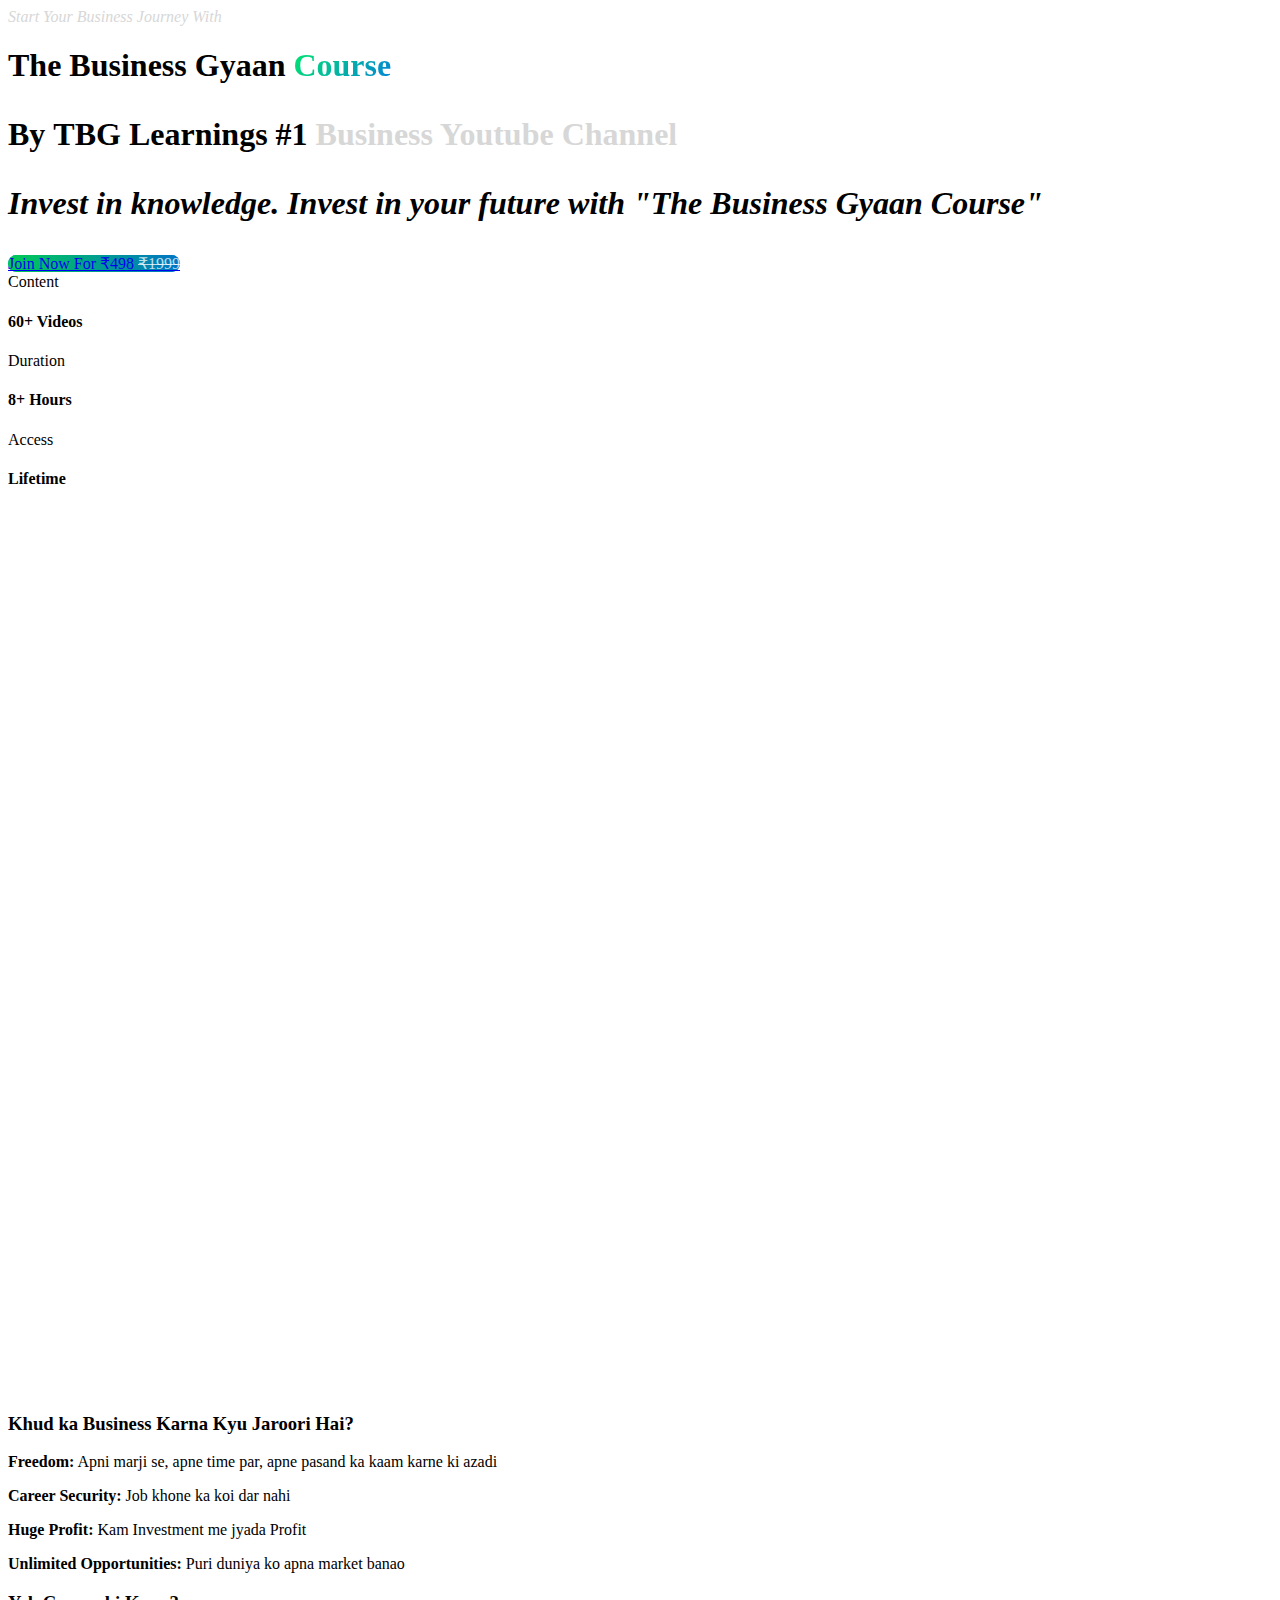
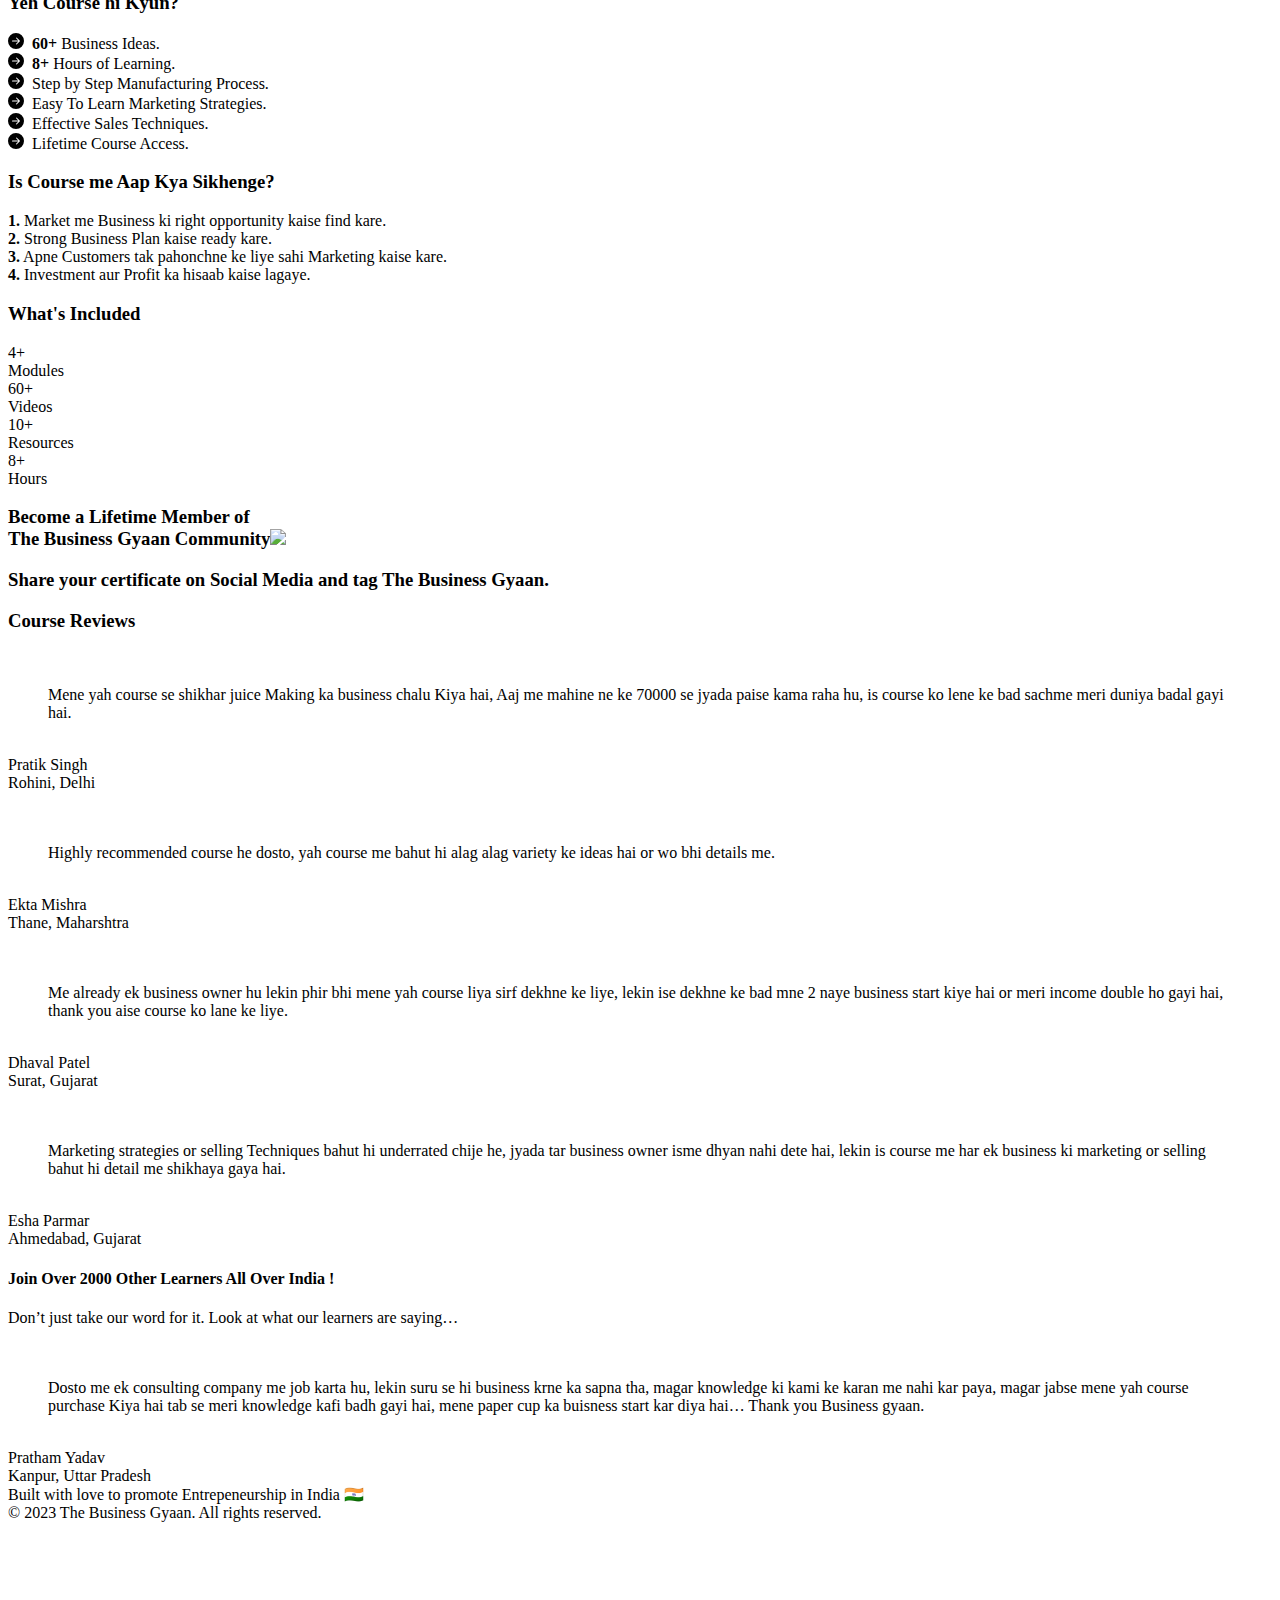
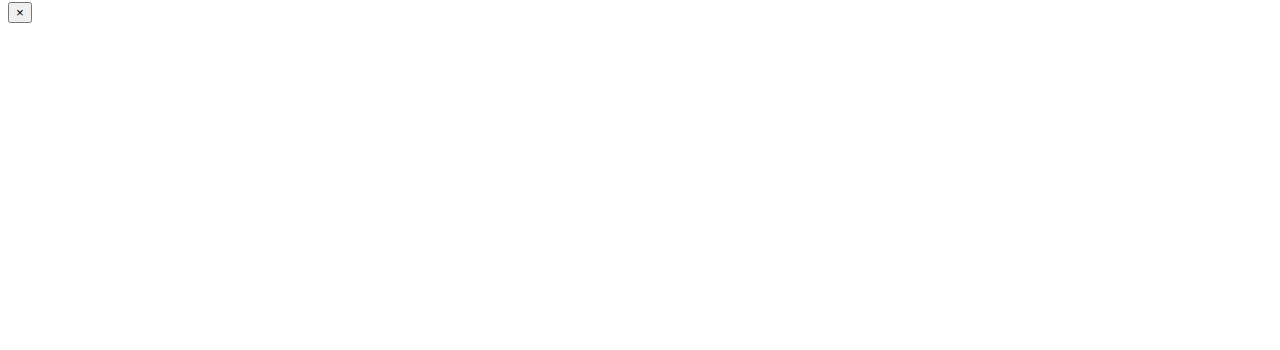
==== index.html @ b2f86bf9 "Add files via upload" ====
<!DOCTYPE html>
<html lang="en"> 
    <head>
        <title>DevCourse - Bootstrap 5 Landing Page Template For Online Courses</title>
        <!-- Meta -->
        <meta charset="utf-8">
        <meta http-equiv="X-UA-Compatible" content="IE=edge">
        <meta name="viewport" content="width=device-width, initial-scale=1.0">
        <meta name="description" content="Bootstrap 4 Landing Page Template For Online Courses">
        <meta name="author" content="Xiaoying Riley at 3rd Wave Media"> 
        <!-- Google Font -->
        <link href="https://fonts.googleapis.com/css?family=Montserrat:800|Roboto:400,500,700&display=swap" rel="stylesheet">
        <!-- FontAwesome JS-->
        <script defer src="assets/fontawesome/js/all.min.js"></script>
        <!-- Theme CSS -->         
        <link id="theme-style" rel="stylesheet" href="assets/css/theme.css">
        <link rel="stylesheet" href="https://fonts.googleapis.com/css?family=Open+Sans:400,500,600,700,800,300italic,400italic,500italic,700italic,600italic,800italic,300&display=swap">
        <link rel="stylesheet" href="https://fonts.googleapis.com/css?family=IBM+Plex+Sans&display=swap">
        <style media="all">.mobile-display { display: none; } .desktop-display { } @media (max-width:800px){ .desktop-display {  display: none; }  .mobile-display {  display: block; } }</style>
    </head>     
    <body> 
        <!--//header-->
        <div class="bg-black desktop-display row">
            <div class="align-self-center col-lg-6 container  pb-0 pb-md-5 ps-4 ps-md-5 pt-5 pt-md-5 py-5 text-center">
                <div class="ms-0">
                    <div class="hero-heading-upper  pb-md-3 pt-md-3 text-start" style="color: #d7d7d7;">
                        <i>Start Your Business Journey With</i>
                    </div>
                    <h1 class="hero-heading mb-2 mb-md-3"> <span class="brand d-block mb-2 text-start"><span class="name text-start">The Business Gyaan <span style="background: -webkit-linear-gradient(0.90turn, #01E66D, #0483D7);
  -webkit-background-clip: text;
  -webkit-text-fill-color: transparent;">Course</span><span style="background: -webkit-linear-gradient(0.90turn, #01E66D, #0483D7);
  -webkit-background-clip: text;
  -webkit-text-fill-color: transparent;"></span></span></span> <span class="d-block desc text-start"><p class="pb-md-5 pt-3"><span>By</span> <b>TBG Learnings</b>  #1 <span style="color: #d7d7d7;">Business Youtube Channel</span></p><p><i>Invest in knowledge. Invest in your future with &quot;The Business Gyaan Course&quot;</i><br></p></span> </h1>
                    <div class="mb-5  text-start">
                        <a class="btn btn-lg btn-primary fs-3 scrollto w-100" href="https://tagmango.app/7e0f22f1b0" style="background-color: #057bdf; background-image: linear-gradient(90deg, rgb(0, 203, 84) 0%, rgb(0, 116, 198) 100%); border-radius: 25px;">Join Now For ₹498 <span class="fs-5 fw-lighter" style="color: rgba(255, 255, 255, 0.75); font-weight: lighter;"><strike>₹1999</strike></span></a>
                    </div>
                    <div class="hero-summary ">
                        <div class=" row">
                            <div class="col-4 col-lg-4 col-md-4 col-sm-4 col-xl-4 col-xxl-3 item ">
                                <div class="summary-desc mb-1">
                                    <i class="fa-video fas icon me-2 text-white"></i>Content
                                </div>
                                <h4 class="summary-heading">60+ <span class="desc">Videos</span></h4>
                            </div>
                            <!--//col-->
                            <div class="col-4 col-lg-4 col-md-4 col-sm-4 col-xl-4 col-xxl-3 item">
                                <div class="summary-desc mb-1">
                                    <i class="fa-clock fas icon me-2 text-white"></i>Duration
                                </div>
                                <h4 class="summary-heading">8+&nbsp;<span class="desc">Hours</span></h4>
                            </div>
                            <!--//col-->
                            <div class="col-4 col-lg-4 col-md-4 col-sm-4 col-xl-4 col-xxl-3 item">
                                <div class="summary-desc mb-1">
                                    <i class="fa-user-circle fas icon me-2 text-white"></i>Access
                                </div>
                                <h4 class="summary-heading">Lifetime</h4>
                            </div>
                            <!--//col-->
                        </div>
                        <!--//row-->
                    </div>
                    <!--//hero-summary-->
                </div>
                <!--//single-col-max-->
            </div>
            <div class="align-self-center col-md-5 mb-md-5 me-md-5 ms-0 mt-md-5">
                <script src="https://fast.wistia.com/embed/medias/9hovx8ypgl.jsonp" async></script>
                <script src="https://fast.wistia.com/assets/external/E-v1.js" async></script>
                <div class="wistia_responsive_padding" style="padding:70.0% 0 0 0;position:relative;">
                    <div class="wistia_responsive_wrapper" style="height:100%;left:0;position:absolute;top:0;width:100%;">
                        <div class="wistia_embed wistia_async_9hovx8ypgl seo=true videoFoam=true" style="height:100%;position:relative;width:100%">
                            <div class="wistia_swatch" style="height:100%;left:0;opacity:0;overflow:hidden;position:absolute;top:0;transition:opacity 200ms;width:100%;">
                                <img src="https://fast.wistia.com/embed/medias/9hovx8ypgl/swatch" style="filter:blur(5px);height:100%;object-fit:contain;width:100%;" alt="" aria-hidden="true" onload="this.parentNode.style.opacity=1;"/>
                            </div>
                        </div>
                    </div>
                </div>
            </div>
        </div>
        <div class="bg-black mobile-display row">
            <div class="align-self-center col-lg-6 container  pb-0 pb-md-5 ps-4 ps-md-5 pt-5 pt-md-5 py-5 text-center">
                <div class="ms-0">
                    <div class="hero-heading-upper  pb-md-3 pt-md-3 text-start" style="color: #d7d7d7;">
                        <i>Start Your Business Journey With</i>
                    </div>
                    <h1 class="hero-heading mb-2 mb-md-3"> <span class="brand d-block mb-2 pt-2 text-start"><span class="name text-start">The Business Gyaan <span style="background: -webkit-linear-gradient(0.90turn, #01E66D, #0483D7);
  -webkit-background-clip: text;
  -webkit-text-fill-color: transparent;">Course</span><span style="background: -webkit-linear-gradient(0.90turn, #01E66D, #0483D7);
  -webkit-background-clip: text;
  -webkit-text-fill-color: transparent;"></span></span></span> <span class="d-block desc text-start"><p class="pb-md-5 pt-3"><span>By</span> <b>TBG Learnings</b>  #1 <span style="color: #d7d7d7;">Business Youtube Channel</span></p></span> </h1>
                    <!--//hero-summary-->
                </div>
                <!--//single-col-max-->
            </div>
            <div class="align-self-center col-md-5 mb-md-5 me-md-5 ms-0 mt-md-5">
                <script src="https://fast.wistia.com/embed/medias/9hovx8ypgl.jsonp" async></script>
                <script src="https://fast.wistia.com/assets/external/E-v1.js" async></script>
                <div class="wistia_responsive_padding" style="padding:70.0% 0 0 0;position:relative;">
                    <div class="wistia_responsive_wrapper" style="height:100%;left:0;position:absolute;top:0;width:100%;">
                        <div class="wistia_embed wistia_async_9hovx8ypgl seo=true videoFoam=true" style="height:100%;position:relative;width:100%">
                            <div class="wistia_swatch" style="height:100%;left:0;opacity:0;overflow:hidden;position:absolute;top:0;transition:opacity 200ms;width:100%;">
                                <img src="https://fast.wistia.com/embed/medias/9hovx8ypgl/swatch" style="filter:blur(5px);height:100%;object-fit:contain;width:100%;" alt="" aria-hidden="true" onload="this.parentNode.style.opacity=1;"/>
                            </div>
                        </div>
                    </div>
                </div>
            </div>
            <div class="hero-summary mt-3 ">
                <div class=" row">
                    <div class="col-4 col-lg-4 col-md-4 col-sm-4 col-xl-4 col-xxl-3 item ">
                        <div class="mb-1 summary-desc text-center">
                            <i class="fa-video fas icon me-2 text-white"></i>Content
                        </div>
                        <h4 class="summary-heading text-center">60+ <span class="desc">Videos</span></h4>
                    </div>
                    <!--//col-->
                    <div class="col-4 col-lg-4 col-md-4 col-sm-4 col-xl-4 col-xxl-3 item">
                        <div class="mb-1 summary-desc text-center">
                            <i class="fa-clock fas icon me-2 text-white"></i>Duration
                        </div>
                        <h4 class="summary-heading text-center">8+&nbsp;<span class="desc">Hours</span></h4>
                    </div>
                    <!--//col-->
                    <div class="col-4 col-lg-4 col-md-4 col-sm-4 col-xl-4 col-xxl-3 item">
                        <div class="mb-1 summary-desc text-center">
                            <i class="fa-user-circle fas icon me-2 text-white"></i>Access
                        </div>
                        <h4 class="summary-heading text-center">Lifetime</h4>
                    </div>
                    <!--//col-->
                </div>
                <!--//row-->
            </div>
            <div class="bg-dark fixed-bottom pb-2 pt-2 text-start">
                <a class="btn btn-lg btn-primary fixed-bottom fs-3 position-sticky scrollto w-100" href="https://tagmango.app/7e0f22f1b0" style="background-color: #057bdf; background-image: linear-gradient(90deg, rgb(0, 203, 84) 0%, rgb(0, 116, 198) 100%); border-radius: 25px;">Join Now For ₹498 <span class="fs-5 fw-lighter" style="color: rgba(255, 255, 255, 0.75); font-weight: lighter;"><strike>₹1999</strike></span></a>
            </div>
        </div>
        <div class="sections-wrapper">
            <div class="section-blocks mb-5">
                <div id="section-overview" class="section-overview section pt-md-4 pt-lg-5">
                    <div class="container pb-3 pb-md-5 pt-3 pt-md-5 py-5">
                        <div class="me-auto ms-auto mx-auto pe-2 ps-2 section-col-max">
                            <h3 class="section-title mb-4">Khud ka Business Karna Kyu Jaroori Hai?</h3>
                            <div class="text-center mb-3">
</div>
                            <p class="text-start"><i class="theme-check-icon fas fa-check me-2"></i><b class="text-body">Freedom:</b>  Apni marji se, apne time par, apne pasand ka kaam karne ki azadi</p>
                            <p class="text-start"><i class="theme-check-icon fas fa-check me-2"></i><b class="text-body">Career Security:</b>  Job khone ka koi dar nahi</p>
                            <p class="text-start"><i class="theme-check-icon fas fa-check me-2"></i><b class="text-body">Huge Profit:</b>  Kam Investment me jyada Profit</p>
                            <p class="text-start"><i class="theme-check-icon fas fa-check me-2"></i><b class="text-body">Unlimited Opportunities:</b>  Puri duniya ko apna market banao</p>
                            <!--//text-center-->
                            <!--//video-container-->
                        </div>
                        <!--//section-col-max-->
                    </div>
                    <div class="container pb-3 pb-md-5 pt-3 pt-md-5 py-5">
                        <div class="section-col-max mx-auto">
                            <h3 class="section-title mb-4">Yeh Course hi Kyun?</h3>
                            <p class="fs-5 lh-lg mb-4 pe-2 ps-2 text-start"><svg xmlns="http://www.w3.org/2000/svg" width="1em" height="1em" fill="currentColor" class="bi bi-arrow-right-circle-fill" viewBox="0 0 16 16">
                                    <path d="M8 0a8 8 0 1 1 0 16A8 8 0 0 1 8 0zM4.5 7.5a.5.5 0 0 0 0 1h5.793l-2.147 2.146a.5.5 0 0 0 .708.708l3-3a.5.5 0 0 0 0-.708l-3-3a.5.5 0 1 0-.708.708L10.293 7.5H4.5z"></path>
                                </svg><b class="text-body">&nbsp; 60+</b> Business Ideas.<br><svg xmlns="http://www.w3.org/2000/svg" width="1em" height="1em" fill="currentColor" class="bi bi-arrow-right-circle-fill" viewBox="0 0 16 16">
                                    <path d="M8 0a8 8 0 1 1 0 16A8 8 0 0 1 8 0zM4.5 7.5a.5.5 0 0 0 0 1h5.793l-2.147 2.146a.5.5 0 0 0 .708.708l3-3a.5.5 0 0 0 0-.708l-3-3a.5.5 0 1 0-.708.708L10.293 7.5H4.5z"></path>
                                </svg><b class="text-body"> &nbsp;8+</b> Hours of Learning. <br> <svg xmlns="http://www.w3.org/2000/svg" width="1em" height="1em" fill="currentColor" class="bi bi-arrow-right-circle-fill" viewBox="0 0 16 16">
                                    <path d="M8 0a8 8 0 1 1 0 16A8 8 0 0 1 8 0zM4.5 7.5a.5.5 0 0 0 0 1h5.793l-2.147 2.146a.5.5 0 0 0 .708.708l3-3a.5.5 0 0 0 0-.708l-3-3a.5.5 0 1 0-.708.708L10.293 7.5H4.5z"></path>
                                </svg> &nbsp;Step by Step Manufacturing Process. <br> <svg xmlns="http://www.w3.org/2000/svg" width="1em" height="1em" fill="currentColor" class="bi bi-arrow-right-circle-fill" viewBox="0 0 16 16">
                                    <path d="M8 0a8 8 0 1 1 0 16A8 8 0 0 1 8 0zM4.5 7.5a.5.5 0 0 0 0 1h5.793l-2.147 2.146a.5.5 0 0 0 .708.708l3-3a.5.5 0 0 0 0-.708l-3-3a.5.5 0 1 0-.708.708L10.293 7.5H4.5z"></path>
                                </svg> &nbsp;Easy To Learn Marketing Strategies. <br> <svg xmlns="http://www.w3.org/2000/svg" width="1em" height="1em" fill="currentColor" class="bi bi-arrow-right-circle-fill" viewBox="0 0 16 16">
                                    <path d="M8 0a8 8 0 1 1 0 16A8 8 0 0 1 8 0zM4.5 7.5a.5.5 0 0 0 0 1h5.793l-2.147 2.146a.5.5 0 0 0 .708.708l3-3a.5.5 0 0 0 0-.708l-3-3a.5.5 0 1 0-.708.708L10.293 7.5H4.5z"></path>
                                </svg> &nbsp;Effective Sales Techniques. <br> <svg xmlns="http://www.w3.org/2000/svg" width="1em" height="1em" fill="currentColor" class="bi bi-arrow-right-circle-fill" viewBox="0 0 16 16">
                                    <path d="M8 0a8 8 0 1 1 0 16A8 8 0 0 1 8 0zM4.5 7.5a.5.5 0 0 0 0 1h5.793l-2.147 2.146a.5.5 0 0 0 .708.708l3-3a.5.5 0 0 0 0-.708l-3-3a.5.5 0 1 0-.708.708L10.293 7.5H4.5z"></path>
                                </svg> &nbsp;Lifetime Course Access. </p>
                            <!--//text-center-->
                            <!--//video-container-->
                        </div>
                        <!--//section-col-max-->
                    </div>
                    <div class="container pb-3 pb-md-5 pt-3 pt-md-5 py-5">
                        <div class="section-col-max mx-auto">
                            <h3 class="section-title mb-4">Is Course me Aap Kya Sikhenge?</h3>
                            <p class="fs-5 lh-lg mb-4 pe-2 ps-2 text-start"> <b class="text-body">1.</b> Market me Business ki right opportunity kaise find kare.<br> <b class="text-body">2.</b> Strong Business Plan kaise ready kare.<br> <b class="text-body">3.</b> Apne Customers tak pahonchne ke liye sahi Marketing kaise kare.<br> <b class="text-body">4.</b> Investment aur Profit ka hisaab kaise lagaye.<br> </p>
                            <!--//text-center-->
                            <!--//video-container-->
                        </div>
                        <!--//section-col-max-->
                    </div>
                    <!--//container-->
                </div>
                <!--//section-overview-->
                <div id="section-content" class="section-content section">
                    <div class="container pb-3 pb-md-5 pt-3 pt-md-5 py-5">
                        <div class="section-col-max mx-auto">
                            <h3 class="section-title mb-5">What's Included</h3>
                            <div class="data-summary justify-content-center text-center">
                                <div class="row mb-5">
                                    <div class="item col-6 col-lg-3 mb-3 mb-lg-0">
                                        <div class="data">4+</div>
                                        <div class="meta">Modules</div>
                                    </div>
                                    <!--//item-->
                                    <div class="item col-6 col-lg-3 mb-3 mb-lg-0">
                                        <div class="data">60+</div>
                                        <div class="meta">Videos</div>
                                    </div>
                                    <!--//item-->
                                    <div class="item col-6 col-lg-3 mb-3 mb-lg-0">
                                        <div class="data">10+</div>
                                        <div class="meta">Resources</div>
                                    </div>
                                    <!--//item-->
                                    <div class="item col-6 col-lg-3 mb-3 mb-lg-0">
                                        <div class="data">8+</div>
                                        <div class="meta">Hours</div>
                                    </div>
                                    <!--//item-->
                                </div>
                                <!--//row-->
                            </div>
                            <!--//course-summary-->
                            <!--//module-accordion-->
                        </div>                         
                    </div>
                    <div class="container pb-3 pb-md-5 pt-3 pt-md-5 py-5">
                        <div class="me-auto ms-auto mx-auto pe-2 ps-2 section-col-max">
                            <h3 class="section-title mb-4">Become a Lifetime Member of <br> The Business Gyaan Community<img src="assets/images/TBG%20Course%20Certificate.png" width="100%" class="pt-3"><p class="fs-5 pt-2">Share your certificate on Social Media and tag The Business Gyaan.</p></h3>
                            <!--//text-center-->
                            <!--//video-container-->
                        </div>
                        <!--//section-col-max-->
                    </div>
                    <!--//container-->
                </div>
                <!--//section-content-->
                <!--//section-requirements-->
                <!--//section-tutor-->
                <div id="section-reviews" class="pb-3 pb-lg-5 pb-md-5 pt-3 pt-lg-5 pt-md-5 py-5 section-reviews">
                    <div class="container">
                        <h3 class="section-title mb-5">Course Reviews</h3>
                        <div class="row">
                            <div class="col-12 col-md-6 col-lg-4 mb-4">
                                <div class="review-item rounded p-5">
                                    <blockquote class="quote mb-4">
                                        <div class="quote-icon-holder">
                                            <svg class="quote-icon-svg" width="20px" height="16px" viewBox="0 0 20 16" version="1.1" xmlns="http://www.w3.org/2000/svg" xmlns:xlink="http://www.w3.org/1999/xlink">
                                                <g stroke="none" stroke-width="1" fill="none" fill-rule="evenodd">
                                                    <path class="quote-icon-path" d="M19.2093023,0 L19.2093023,1.17365269 C17.5968912,1.78044216 16.3333379,2.73452443 15.4186047,4.03592814 C14.5038714,5.33733186 14.0465116,6.69061174 14.0465116,8.09580838 C14.0465116,8.39920311 14.0930228,8.62275377 14.1860465,8.76646707 C14.2480623,8.86227593 14.3178291,8.91017964 14.3953488,8.91017964 C14.4728686,8.91017964 14.5891465,8.85429198 14.744186,8.74251497 C15.2403126,8.37524766 15.8682133,8.19161677 16.627907,8.19161677 C17.5116323,8.19161677 18.2945702,8.56287054 18.9767442,9.30538922 C19.6589181,10.0479079 20,10.9301346 20,11.9520958 C20,13.0219614 19.608531,13.9640678 18.8255814,14.7784431 C18.0426317,15.5928184 17.0930288,16 15.9767442,16 C14.6744121,16 13.5503923,15.4491073 12.6046512,14.3473054 C11.65891,13.2455035 11.1860465,11.7684723 11.1860465,9.91616766 C11.1860465,7.76046826 11.8294509,5.82835186 13.1162791,4.11976048 C14.4031072,2.4111691 16.4340947,1.03792934 19.2093023,0 Z M8.02325581,0 L8.02325581,1.17365269 C6.41084465,1.78044216 5.1472914,2.73452443 4.23255814,4.03592814 C3.31782488,5.33733186 2.86046512,6.69061174 2.86046512,8.09580838 C2.86046512,8.39920311 2.90697628,8.62275377 3,8.76646707 C3.06201581,8.86227593 3.13178256,8.91017964 3.20930233,8.91017964 C3.28682209,8.91017964 3.4031,8.85429198 3.55813953,8.74251497 C4.05426605,8.37524766 4.68216674,8.19161677 5.44186047,8.19161677 C6.32558581,8.19161677 7.10852372,8.56287054 7.79069767,9.30538922 C8.47287163,10.0479079 8.81395349,10.9301346 8.81395349,11.9520958 C8.81395349,13.0219614 8.42248453,13.9640678 7.63953488,14.7784431 C6.85658523,15.5928184 5.90698233,16 4.79069767,16 C3.48836558,16 2.36434581,15.4491073 1.41860465,14.3473054 C0.472863488,13.2455035 0,11.7684723 0,9.91616766 C0,7.76046826 0.643404419,5.82835186 1.93023256,4.11976048 C3.2170607,2.4111691 5.24804814,1.03792934 8.02325581,0 Z"></path>
                                                </g>
                                            </svg>
                                            <!--//quote-icon-->
                                        </div>
                                        <p>Mene yah course se shikhar juice Making ka business chalu Kiya hai, Aaj me mahine ne ke 70000 se jyada paise kama raha hu, is course ko lene ke bad sachme meri duniya badal gayi hai.</p>
                                    </blockquote>
                                    <!--//quote-->
                                    <div class="source">
                                        <div class="row align-items-center">
                                            <div class="col-3 col-lg-4">
                                                <div class="profile">
                                                    <img class="profile-image img-fluid" src="assets/images/users/Screenshot%202023-08-28%20182030.png" alt="">
                                                </div>
                                            </div>
                                            <!--col-12-->
                                            <div class="col-9 col-lg-8">
                                                <div class="name font-weight-bold">Pratik Singh</div>
                                                <div class="meta">Rohini, Delhi</div>
                                            </div>
                                            <!--//col-12-->
                                        </div>
                                        <!--//row-->
                                    </div>
                                    <!--//source-->
                                </div>
                                <!--//item-->
                            </div>
                            <!--//col-->
                            <div class="col-12 col-md-6 col-lg-4 mb-4">
                                <div class="review-item rounded p-5">
                                    <blockquote class="quote mb-4">
                                        <div class="quote-icon-holder">
                                            <svg class="quote-icon-svg" width="20px" height="16px" viewBox="0 0 20 16" version="1.1" xmlns="http://www.w3.org/2000/svg" xmlns:xlink="http://www.w3.org/1999/xlink">
                                                <g stroke="none" stroke-width="1" fill="none" fill-rule="evenodd">
                                                    <path class="quote-icon-path" d="M19.2093023,0 L19.2093023,1.17365269 C17.5968912,1.78044216 16.3333379,2.73452443 15.4186047,4.03592814 C14.5038714,5.33733186 14.0465116,6.69061174 14.0465116,8.09580838 C14.0465116,8.39920311 14.0930228,8.62275377 14.1860465,8.76646707 C14.2480623,8.86227593 14.3178291,8.91017964 14.3953488,8.91017964 C14.4728686,8.91017964 14.5891465,8.85429198 14.744186,8.74251497 C15.2403126,8.37524766 15.8682133,8.19161677 16.627907,8.19161677 C17.5116323,8.19161677 18.2945702,8.56287054 18.9767442,9.30538922 C19.6589181,10.0479079 20,10.9301346 20,11.9520958 C20,13.0219614 19.608531,13.9640678 18.8255814,14.7784431 C18.0426317,15.5928184 17.0930288,16 15.9767442,16 C14.6744121,16 13.5503923,15.4491073 12.6046512,14.3473054 C11.65891,13.2455035 11.1860465,11.7684723 11.1860465,9.91616766 C11.1860465,7.76046826 11.8294509,5.82835186 13.1162791,4.11976048 C14.4031072,2.4111691 16.4340947,1.03792934 19.2093023,0 Z M8.02325581,0 L8.02325581,1.17365269 C6.41084465,1.78044216 5.1472914,2.73452443 4.23255814,4.03592814 C3.31782488,5.33733186 2.86046512,6.69061174 2.86046512,8.09580838 C2.86046512,8.39920311 2.90697628,8.62275377 3,8.76646707 C3.06201581,8.86227593 3.13178256,8.91017964 3.20930233,8.91017964 C3.28682209,8.91017964 3.4031,8.85429198 3.55813953,8.74251497 C4.05426605,8.37524766 4.68216674,8.19161677 5.44186047,8.19161677 C6.32558581,8.19161677 7.10852372,8.56287054 7.79069767,9.30538922 C8.47287163,10.0479079 8.81395349,10.9301346 8.81395349,11.9520958 C8.81395349,13.0219614 8.42248453,13.9640678 7.63953488,14.7784431 C6.85658523,15.5928184 5.90698233,16 4.79069767,16 C3.48836558,16 2.36434581,15.4491073 1.41860465,14.3473054 C0.472863488,13.2455035 0,11.7684723 0,9.91616766 C0,7.76046826 0.643404419,5.82835186 1.93023256,4.11976048 C3.2170607,2.4111691 5.24804814,1.03792934 8.02325581,0 Z"></path>
                                                </g>
                                            </svg>
                                            <!--//quote-icon-->
                                        </div>
                                        <p>Highly recommended course he dosto, yah course me bahut hi alag alag variety ke ideas hai or wo bhi details me.</p>
                                    </blockquote>
                                    <!--//quote-->
                                    <div class="source">
                                        <div class="row align-items-center">
                                            <div class="col-3 col-lg-4">
                                                <div class="profile">
                                                    <img class="profile-image img-fluid" src="assets/images/users/Screenshot%202023-08-28%20182630.png" alt="">
                                                </div>
                                            </div>
                                            <!--col-12-->
                                            <div class="col-9 col-lg-8">
                                                <div class="name font-weight-bold">Ekta Mishra</div>
                                                <div class="meta">Thane, Maharshtra</div>
                                            </div>
                                            <!--//col-12-->
                                        </div>
                                        <!--//row-->
                                    </div>
                                    <!--//source-->
                                </div>
                                <!--//item-->
                            </div>
                            <!--//col-->
                            <div class="col-12 col-md-6 col-lg-4 mb-4">
                                <div class="review-item rounded p-5">
                                    <blockquote class="quote mb-4">
                                        <div class="quote-icon-holder">
                                            <svg width="20px" height="16px" viewBox="0 0 20 16" version="1.1" xmlns="http://www.w3.org/2000/svg" xmlns:xlink="http://www.w3.org/1999/xlink" class="quote-icon-svg">
                                                <g stroke="none" stroke-width="1" fill="none" fill-rule="evenodd">
                                                    <path class="quote-icon-path" d="M19.2093023,0 L19.2093023,1.17365269 C17.5968912,1.78044216 16.3333379,2.73452443 15.4186047,4.03592814 C14.5038714,5.33733186 14.0465116,6.69061174 14.0465116,8.09580838 C14.0465116,8.39920311 14.0930228,8.62275377 14.1860465,8.76646707 C14.2480623,8.86227593 14.3178291,8.91017964 14.3953488,8.91017964 C14.4728686,8.91017964 14.5891465,8.85429198 14.744186,8.74251497 C15.2403126,8.37524766 15.8682133,8.19161677 16.627907,8.19161677 C17.5116323,8.19161677 18.2945702,8.56287054 18.9767442,9.30538922 C19.6589181,10.0479079 20,10.9301346 20,11.9520958 C20,13.0219614 19.608531,13.9640678 18.8255814,14.7784431 C18.0426317,15.5928184 17.0930288,16 15.9767442,16 C14.6744121,16 13.5503923,15.4491073 12.6046512,14.3473054 C11.65891,13.2455035 11.1860465,11.7684723 11.1860465,9.91616766 C11.1860465,7.76046826 11.8294509,5.82835186 13.1162791,4.11976048 C14.4031072,2.4111691 16.4340947,1.03792934 19.2093023,0 Z M8.02325581,0 L8.02325581,1.17365269 C6.41084465,1.78044216 5.1472914,2.73452443 4.23255814,4.03592814 C3.31782488,5.33733186 2.86046512,6.69061174 2.86046512,8.09580838 C2.86046512,8.39920311 2.90697628,8.62275377 3,8.76646707 C3.06201581,8.86227593 3.13178256,8.91017964 3.20930233,8.91017964 C3.28682209,8.91017964 3.4031,8.85429198 3.55813953,8.74251497 C4.05426605,8.37524766 4.68216674,8.19161677 5.44186047,8.19161677 C6.32558581,8.19161677 7.10852372,8.56287054 7.79069767,9.30538922 C8.47287163,10.0479079 8.81395349,10.9301346 8.81395349,11.9520958 C8.81395349,13.0219614 8.42248453,13.9640678 7.63953488,14.7784431 C6.85658523,15.5928184 5.90698233,16 4.79069767,16 C3.48836558,16 2.36434581,15.4491073 1.41860465,14.3473054 C0.472863488,13.2455035 0,11.7684723 0,9.91616766 C0,7.76046826 0.643404419,5.82835186 1.93023256,4.11976048 C3.2170607,2.4111691 5.24804814,1.03792934 8.02325581,0 Z"></path>
                                                </g>
                                            </svg>
                                            <!--//quote-icon-->
                                        </div>
                                        <p>Me already ek business owner hu lekin phir bhi mene yah course liya sirf dekhne ke liye, lekin ise dekhne ke bad mne 2 naye business start kiye hai or meri income double ho gayi hai, thank you aise course ko lane ke liye.</p>
                                    </blockquote>
                                    <!--//quote-->
                                    <div class="source">
                                        <div class="row align-items-center">
                                            <div class="col-3 col-lg-4">
                                                <div class="profile">
                                                    <img class="profile-image img-fluid" src="assets/images/users/Screenshot%202023-08-28%20182232.png" alt="">
                                                </div>
                                            </div>
                                            <!--col-12-->
                                            <div class="col-9 col-lg-8">
                                                <div class="name font-weight-bold">Dhaval Patel</div>
                                                <div class="meta">Surat, Gujarat</div>
                                            </div>
                                            <!--//col-12-->
                                        </div>
                                        <!--//row-->
                                    </div>
                                    <!--//source-->
                                </div>
                                <!--//item-->
                            </div>
                            <!--//col-->
                            <div class="col-12 col-md-6 col-lg-4 mb-4">
                                <div class="review-item rounded p-5">
                                    <blockquote class="quote mb-4">
                                        <div class="quote-icon-holder">
                                            <svg class="quote-icon-svg" width="20px" height="16px" viewBox="0 0 20 16" version="1.1" xmlns="http://www.w3.org/2000/svg" xmlns:xlink="http://www.w3.org/1999/xlink">
                                                <g stroke="none" stroke-width="1" fill="none" fill-rule="evenodd">
                                                    <path class="quote-icon-path" d="M19.2093023,0 L19.2093023,1.17365269 C17.5968912,1.78044216 16.3333379,2.73452443 15.4186047,4.03592814 C14.5038714,5.33733186 14.0465116,6.69061174 14.0465116,8.09580838 C14.0465116,8.39920311 14.0930228,8.62275377 14.1860465,8.76646707 C14.2480623,8.86227593 14.3178291,8.91017964 14.3953488,8.91017964 C14.4728686,8.91017964 14.5891465,8.85429198 14.744186,8.74251497 C15.2403126,8.37524766 15.8682133,8.19161677 16.627907,8.19161677 C17.5116323,8.19161677 18.2945702,8.56287054 18.9767442,9.30538922 C19.6589181,10.0479079 20,10.9301346 20,11.9520958 C20,13.0219614 19.608531,13.9640678 18.8255814,14.7784431 C18.0426317,15.5928184 17.0930288,16 15.9767442,16 C14.6744121,16 13.5503923,15.4491073 12.6046512,14.3473054 C11.65891,13.2455035 11.1860465,11.7684723 11.1860465,9.91616766 C11.1860465,7.76046826 11.8294509,5.82835186 13.1162791,4.11976048 C14.4031072,2.4111691 16.4340947,1.03792934 19.2093023,0 Z M8.02325581,0 L8.02325581,1.17365269 C6.41084465,1.78044216 5.1472914,2.73452443 4.23255814,4.03592814 C3.31782488,5.33733186 2.86046512,6.69061174 2.86046512,8.09580838 C2.86046512,8.39920311 2.90697628,8.62275377 3,8.76646707 C3.06201581,8.86227593 3.13178256,8.91017964 3.20930233,8.91017964 C3.28682209,8.91017964 3.4031,8.85429198 3.55813953,8.74251497 C4.05426605,8.37524766 4.68216674,8.19161677 5.44186047,8.19161677 C6.32558581,8.19161677 7.10852372,8.56287054 7.79069767,9.30538922 C8.47287163,10.0479079 8.81395349,10.9301346 8.81395349,11.9520958 C8.81395349,13.0219614 8.42248453,13.9640678 7.63953488,14.7784431 C6.85658523,15.5928184 5.90698233,16 4.79069767,16 C3.48836558,16 2.36434581,15.4491073 1.41860465,14.3473054 C0.472863488,13.2455035 0,11.7684723 0,9.91616766 C0,7.76046826 0.643404419,5.82835186 1.93023256,4.11976048 C3.2170607,2.4111691 5.24804814,1.03792934 8.02325581,0 Z"></path>
                                                </g>
                                            </svg>
                                            <!--//quote-icon-->
                                        </div>
                                        <p>Marketing strategies or selling Techniques bahut hi underrated chije he, jyada tar business owner isme dhyan nahi dete hai, lekin is course me har ek business ki marketing or selling bahut hi detail me shikhaya gaya hai.</p>
                                    </blockquote>
                                    <!--//quote-->
                                    <div class="source">
                                        <div class="row align-items-center">
                                            <div class="col-3 col-lg-4">
                                                <div class="profile">
                                                    <img class="img-fluid profile-image" src="assets/images/users/Screenshot%202023-08-28%20182354.png" alt="">
                                                </div>
                                            </div>
                                            <!--col-12-->
                                            <div class="col-9 col-lg-8">
                                                <div class="name font-weight-bold">Esha Parmar</div>
                                                <div class="meta">Ahmedabad, Gujarat</div>
                                            </div>
                                            <!--//col-12-->
                                        </div>
                                        <!--//row-->
                                    </div>
                                    <!--//source-->
                                </div>
                                <!--//item-->
                            </div>
                            <!--//col-->
                            <div class="col-12 col-md-6 col-lg-4 mb-4 align-items-center order-1 order-lg-0">
                                <div class="item-promo p-5 review-item rounded">
                                    <h4 class="item-promo-heading mb-3">Join Over 2000 Other Learners All Over India !</h4>
                                    <div class="item-promo-desc mb-3">Don’t just take our word for it. Look at what our learners are saying…</div>
                                </div>
                            </div>
                            <!--//col-->
                            <div class="col-12 col-md-6 col-lg-4 mb-4">
                                <div class="review-item rounded p-5">
                                    <blockquote class="quote mb-4">
                                        <div class="quote-icon-holder">
                                            <svg class="quote-icon-svg" width="20px" height="16px" viewBox="0 0 20 16" version="1.1" xmlns="http://www.w3.org/2000/svg" xmlns:xlink="http://www.w3.org/1999/xlink">
                                                <g stroke="none" stroke-width="1" fill="none" fill-rule="evenodd">
                                                    <path class="quote-icon-path" d="M19.2093023,0 L19.2093023,1.17365269 C17.5968912,1.78044216 16.3333379,2.73452443 15.4186047,4.03592814 C14.5038714,5.33733186 14.0465116,6.69061174 14.0465116,8.09580838 C14.0465116,8.39920311 14.0930228,8.62275377 14.1860465,8.76646707 C14.2480623,8.86227593 14.3178291,8.91017964 14.3953488,8.91017964 C14.4728686,8.91017964 14.5891465,8.85429198 14.744186,8.74251497 C15.2403126,8.37524766 15.8682133,8.19161677 16.627907,8.19161677 C17.5116323,8.19161677 18.2945702,8.56287054 18.9767442,9.30538922 C19.6589181,10.0479079 20,10.9301346 20,11.9520958 C20,13.0219614 19.608531,13.9640678 18.8255814,14.7784431 C18.0426317,15.5928184 17.0930288,16 15.9767442,16 C14.6744121,16 13.5503923,15.4491073 12.6046512,14.3473054 C11.65891,13.2455035 11.1860465,11.7684723 11.1860465,9.91616766 C11.1860465,7.76046826 11.8294509,5.82835186 13.1162791,4.11976048 C14.4031072,2.4111691 16.4340947,1.03792934 19.2093023,0 Z M8.02325581,0 L8.02325581,1.17365269 C6.41084465,1.78044216 5.1472914,2.73452443 4.23255814,4.03592814 C3.31782488,5.33733186 2.86046512,6.69061174 2.86046512,8.09580838 C2.86046512,8.39920311 2.90697628,8.62275377 3,8.76646707 C3.06201581,8.86227593 3.13178256,8.91017964 3.20930233,8.91017964 C3.28682209,8.91017964 3.4031,8.85429198 3.55813953,8.74251497 C4.05426605,8.37524766 4.68216674,8.19161677 5.44186047,8.19161677 C6.32558581,8.19161677 7.10852372,8.56287054 7.79069767,9.30538922 C8.47287163,10.0479079 8.81395349,10.9301346 8.81395349,11.9520958 C8.81395349,13.0219614 8.42248453,13.9640678 7.63953488,14.7784431 C6.85658523,15.5928184 5.90698233,16 4.79069767,16 C3.48836558,16 2.36434581,15.4491073 1.41860465,14.3473054 C0.472863488,13.2455035 0,11.7684723 0,9.91616766 C0,7.76046826 0.643404419,5.82835186 1.93023256,4.11976048 C3.2170607,2.4111691 5.24804814,1.03792934 8.02325581,0 Z"></path>
                                                </g>
                                            </svg>
                                            <!--//quote-icon-->
                                        </div>
                                        <p>Dosto me ek consulting company me job karta hu, lekin suru se hi business krne ka sapna tha, magar knowledge ki kami ke karan me nahi kar paya, magar jabse mene yah course purchase Kiya hai tab se meri knowledge kafi badh gayi hai, mene paper cup ka buisness start kar diya hai&hellip;
Thank you Business gyaan.</p>
                                    </blockquote>
                                    <!--//quote-->
                                    <div class="source">
                                        <div class="row align-items-center">
                                            <div class="col-3 col-lg-4">
                                                <div class="profile">
                                                    <img class="profile-image img-fluid" src="assets/images/users/Screenshot%202023-08-28%20182152.png" alt="">
                                                </div>
                                            </div>
                                            <!--col-12-->
                                            <div class="col-9 col-lg-8">
                                                <div class="name font-weight-bold">Pratham Yadav</div>
                                                <div class="meta">Kanpur, Uttar Pradesh</div>
                                                <div class="meta"></div>
                                            </div>
                                            <!--//col-12-->
                                        </div>
                                        <!--//row-->
                                    </div>
                                    <!--//source-->
                                </div>
                                <!--//item-->
                            </div>
                            <!--//col-->
                        </div>
                        <!--//row-->
                    </div>
                    <!--//container-->
                </div>
                <!--//section-reviews-->
                <!--//section-pricing-->
                <!--//section-faq-->
                <!--//section-8-->
                <!--//section-->
            </div>
            <!--//sections-block-->             
        </div>
        <!--//section-wrapper-->
        <footer class="footer  pt-3 text-center" style="padding-bottom: 80px;">
            <div class="container">
                <div class="copyright fs-5 mb-2">
                    Built with 
                    <span class="sr-only">love</span>
                    <i class="fas fa-heart" style="color: #ff3a0b;"></i> to promote Entrepeneurship in India 🇮🇳
                </div>
                <div class="copyright mb-2">
                    © 2023 The Business Gyaan. All rights reserved.
</div>
            </div>
            <!--//container-->
        </footer>
        <!--//footer-->
        <!-- Video Modal -->
        <div class="modal modal-video" id="modal-video" tabindex="-1" role="dialog" aria-hidden="true">
            <div class="modal-dialog">
                <div class="modal-content">
                    <button type="button" class="btn-close" data-bs-dismiss="modal" aria-hidden="true">&times;</button>
                    <div class="modal-body">
                        <div class="ratio ratio-16x9">
                            <iframe width="560" height="315" src="https://www.youtube.com/embed/qz0aGYrrlhU" title="YouTube video player" frameborder="0" allow="accelerometer; autoplay; clipboard-write; encrypted-media; gyroscope; picture-in-picture" allowfullscreen></iframe>
                        </div>
                    </div>
                    <!--//modal-body-->
                </div>
                <!--//modal-content-->
            </div>
            <!--//modal-dialog-->
        </div>
        <!--//modal-->
        <!-- Javascript -->         
        <script src="assets/plugins/popper.min.js"></script>         
        <script src="assets/plugins/bootstrap/js/bootstrap.min.js"></script>         
        <script src="assets/js/main.js"></script>         
    </body>
</html>
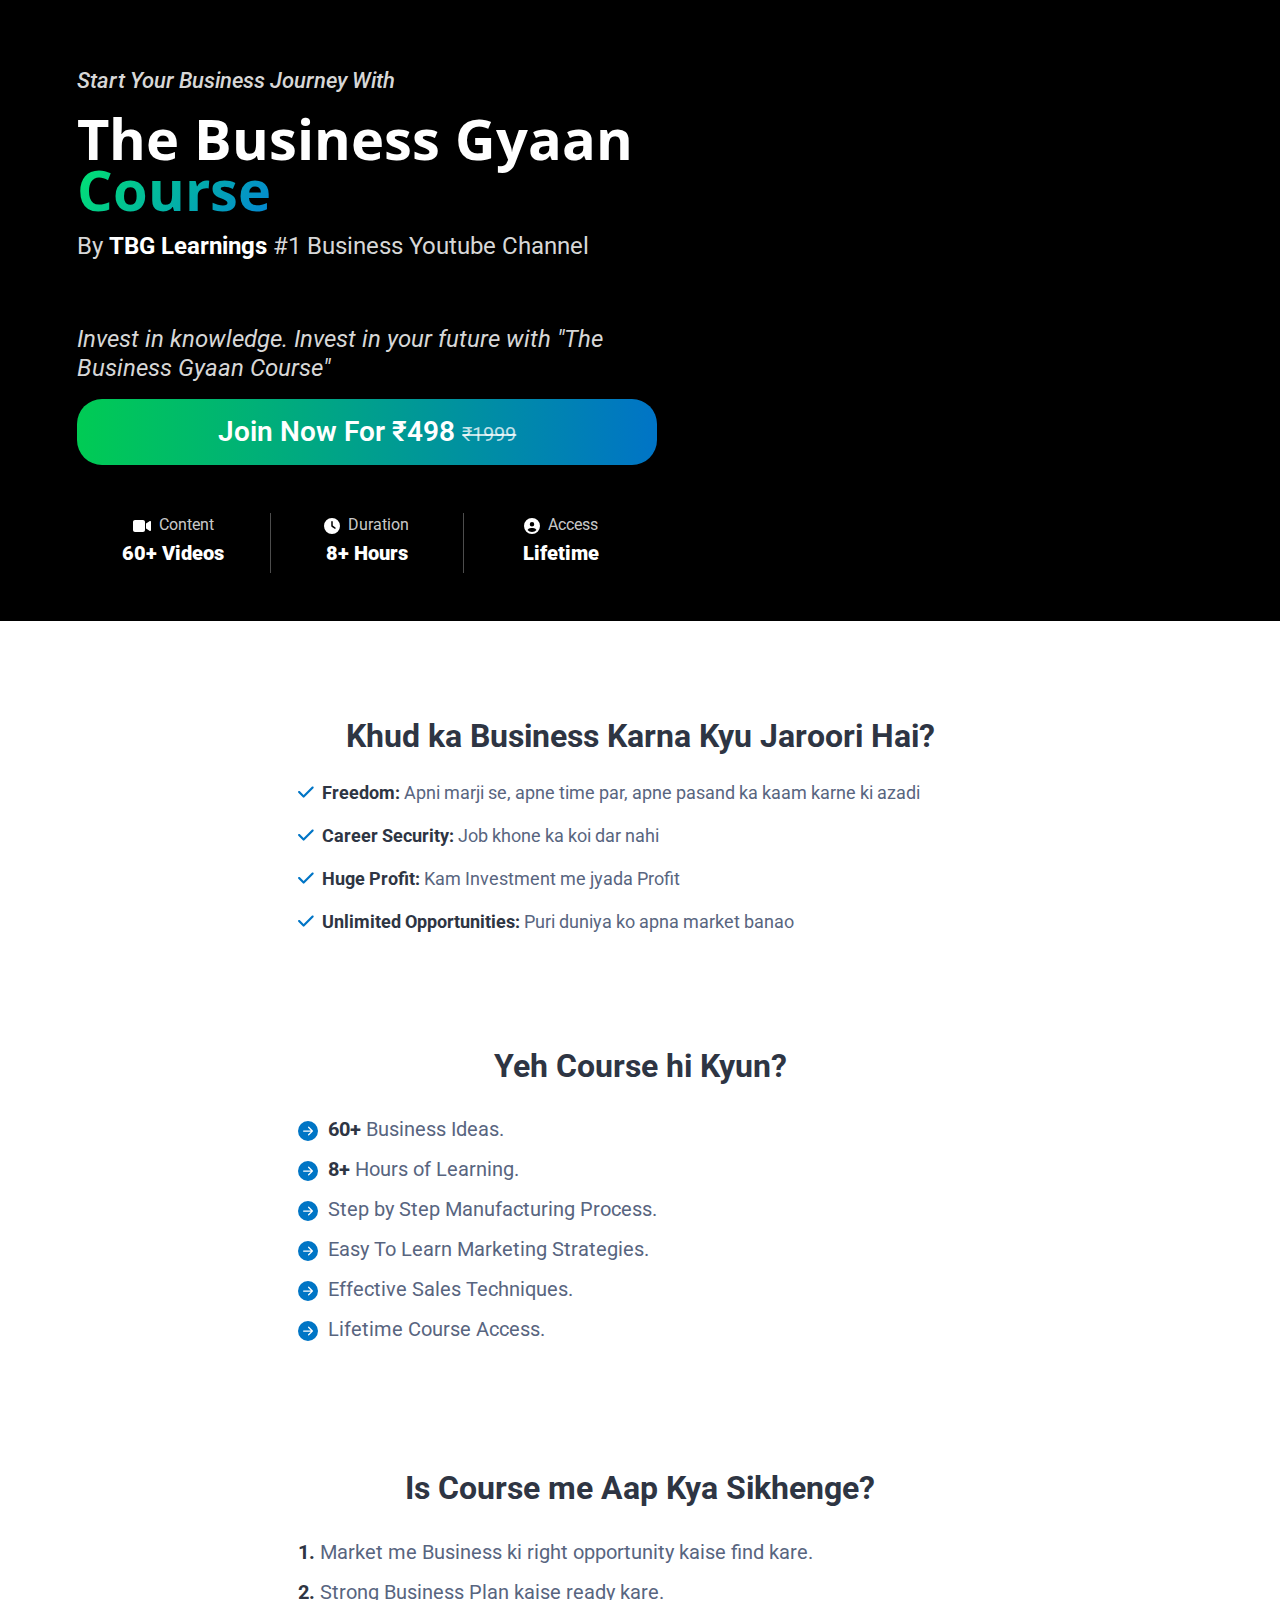
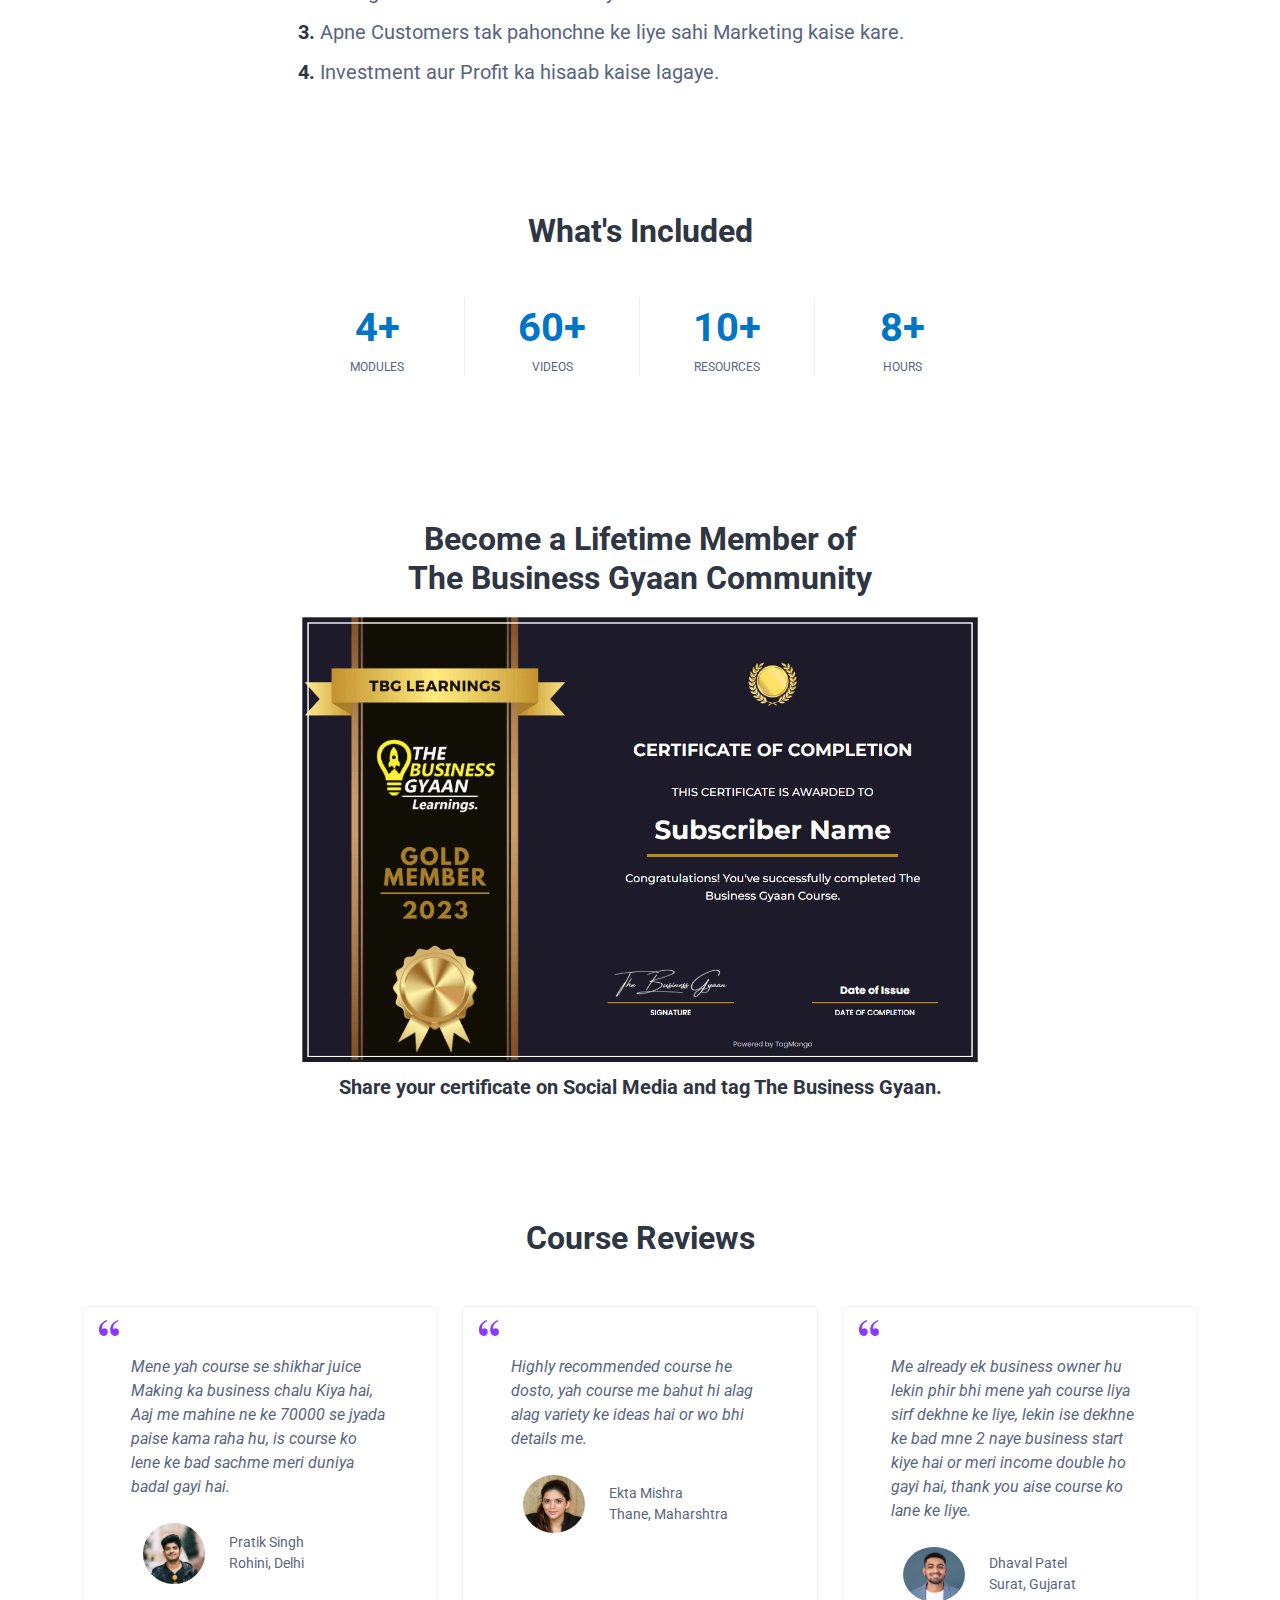
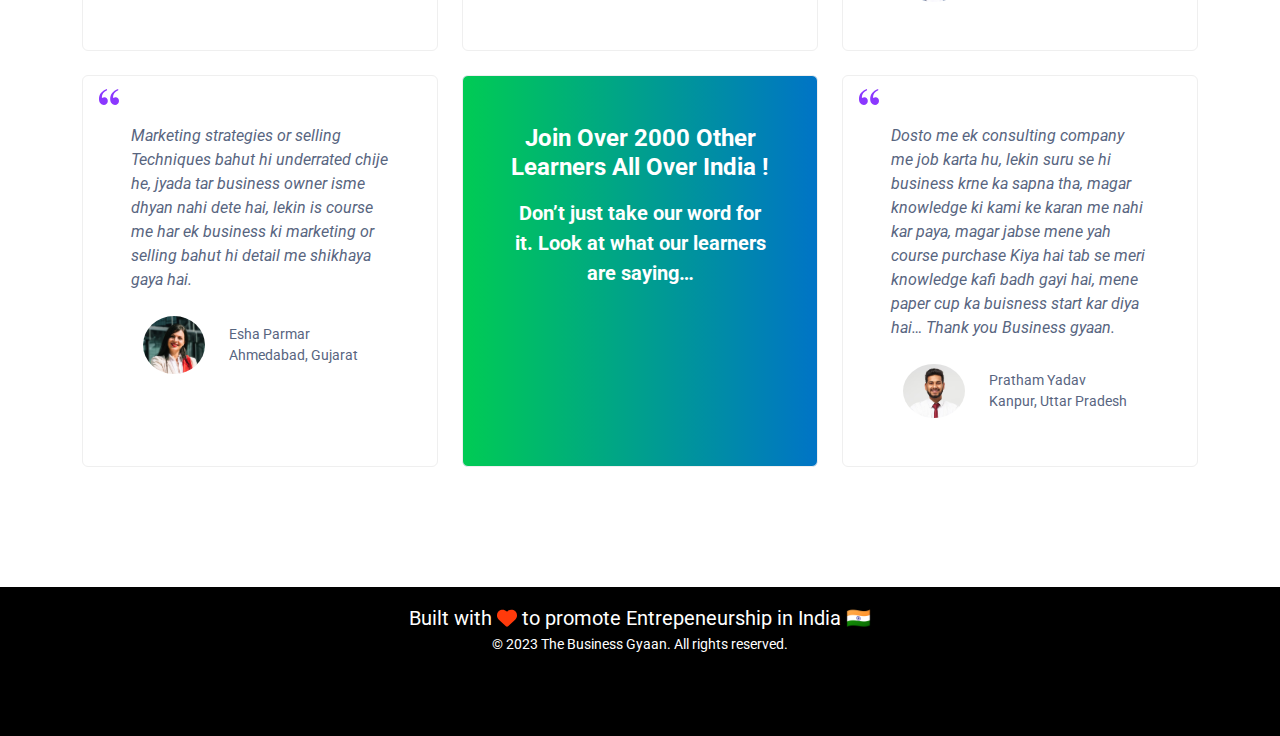
==== commit 53ac12b3: "Update index.html" ====
--- a/index.html
+++ b/index.html
@@ -1,6 +1,15 @@
 <!DOCTYPE html>
 <html lang="en"> 
     <head>
+        <!-- Google tag (gtag.js) -->
+<script async src="https://www.googletagmanager.com/gtag/js?id=G-RWZP9Y5T2D"></script>
+<script>
+  window.dataLayer = window.dataLayer || [];
+  function gtag(){dataLayer.push(arguments);}
+  gtag('js', new Date());
+
+  gtag('config', 'G-RWZP9Y5T2D');
+</script>
         <title>DevCourse - Bootstrap 5 Landing Page Template For Online Courses</title>
         <!-- Meta -->
         <meta charset="utf-8">
--- a/assets/css/theme.css
+++ b/assets/css/theme.css
@@ -0,0 +1,14799 @@
+/* !
+   * Bootstrap  v5.3.0 (https://getbootstrap.com/)
+   * Copyright 2011-2023 The Bootstrap Authors
+   * Licensed under MIT (https://github.com/twbs/bootstrap/blob/main/LICENSE) */
+:root,
+[data-bs-theme="light"] {
+    --bs-blue: #0d6efd;
+    --bs-indigo: #6610f2;
+    --bs-purple: #6f42c1;
+    --bs-pink: #d63384;
+    --bs-red: #dc3545;
+    --bs-orange: #fd7e14;
+    --bs-yellow: #ffc107;
+    --bs-green: #198754;
+    --bs-teal: #20c997;
+    --bs-cyan: #0dcaf0;
+    --bs-black: #000;
+    --bs-white: #fff;
+    --bs-gray: #abb4c5;
+    --bs-gray-dark: #6e7d9c;
+    --bs-gray-100: #fff;
+    --bs-gray-200: #f6f7f9;
+    --bs-gray-300: #e7eaef;
+    --bs-gray-400: #d8dce4;
+    --bs-gray-500: #c9cfda;
+    --bs-gray-600: #abb4c5;
+    --bs-gray-700: #8d99b0;
+    --bs-gray-800: #6e7d9c;
+    --bs-gray-900: #2e3543;
+    --bs-primary: #8B37FF;
+    --bs-secondary: #58657f;
+    --bs-success: #198754;
+    --bs-info: #0dcaf0;
+    --bs-warning: #ffc107;
+    --bs-danger: #dc3545;
+    --bs-light: #fff;
+    --bs-dark: #2e3543;
+    --bs-primary-rgb: 139,55,255;
+    --bs-secondary-rgb: 87.5221238938,100.8407079646,127.4778761062;
+    --bs-success-rgb: 25,135,84;
+    --bs-info-rgb: 13,202,240;
+    --bs-warning-rgb: 255,193,7;
+    --bs-danger-rgb: 220,53,69;
+    --bs-light-rgb: 255,255,255;
+    --bs-dark-rgb: 46,53,67;
+    --bs-primary-text-emphasis: #381666;
+    --bs-secondary-text-emphasis: #232833;
+    --bs-success-text-emphasis: #0a3622;
+    --bs-info-text-emphasis: #055160;
+    --bs-warning-text-emphasis: #664d03;
+    --bs-danger-text-emphasis: #58151c;
+    --bs-light-text-emphasis: #8d99b0;
+    --bs-dark-text-emphasis: #8d99b0;
+    --bs-primary-bg-subtle: #e8d7ff;
+    --bs-secondary-bg-subtle: #dee0e5;
+    --bs-success-bg-subtle: #d1e7dd;
+    --bs-info-bg-subtle: #cff4fc;
+    --bs-warning-bg-subtle: #fff3cd;
+    --bs-danger-bg-subtle: #f8d7da;
+    --bs-light-bg-subtle: #fff;
+    --bs-dark-bg-subtle: #d8dce4;
+    --bs-primary-border-subtle: #d1afff;
+    --bs-secondary-border-subtle: #bcc1cc;
+    --bs-success-border-subtle: #a3cfbb;
+    --bs-info-border-subtle: #9eeaf9;
+    --bs-warning-border-subtle: #ffe69c;
+    --bs-danger-border-subtle: #f1aeb5;
+    --bs-light-border-subtle: #f6f7f9;
+    --bs-dark-border-subtle: #c9cfda;
+    --bs-white-rgb: 255,255,255;
+    --bs-black-rgb: 0,0,0;
+    --bs-font-sans-serif: system-ui, -apple-system, "Segoe UI", Roboto, "Helvetica Neue", "Noto Sans", "Liberation Sans", Arial, sans-serif, "Apple Color Emoji", "Segoe UI Emoji", "Segoe UI Symbol", "Noto Color Emoji";
+    --bs-font-monospace: SFMono-Regular, Menlo, Monaco, Consolas, "Liberation Mono", "Courier New", monospace;
+    --bs-gradient: linear-gradient(180deg, rgba(255,255,255,0.15), rgba(255,255,255,0));
+    --bs-body-font-family: var(--bs-font-sans-serif);
+    --bs-body-font-size: 1rem;
+    --bs-body-font-weight: 400;
+    --bs-body-line-height: 1.5;
+    --bs-body-color: #2e3543;
+    --bs-body-color-rgb: 46,53,67;
+    --bs-body-bg: #fff;
+    --bs-body-bg-rgb: 255,255,255;
+    --bs-emphasis-color: #000;
+    --bs-emphasis-color-rgb: 0,0,0;
+    --bs-secondary-color: rgba(46,53,67,0.75);
+    --bs-secondary-color-rgb: 46,53,67;
+    --bs-secondary-bg: #f6f7f9;
+    --bs-secondary-bg-rgb: 246.4026548673,247.3008849558,249.0973451327;
+    --bs-tertiary-color: rgba(46,53,67,0.5);
+    --bs-tertiary-color-rgb: 46,53,67;
+    --bs-tertiary-bg: #fff;
+    --bs-tertiary-bg-rgb: 255,255,255;
+    --bs-heading-color: inherit;
+    --bs-link-color: #8B37FF;
+    --bs-link-color-rgb: 139,55,255;
+    --bs-link-decoration: underline;
+    --bs-link-hover-color: #6f2ccc;
+    --bs-link-hover-color-rgb: 111,44,204;
+    --bs-code-color: #d63384;
+    --bs-highlight-bg: #fff3cd;
+    --bs-border-width: 1px;
+    --bs-border-style: solid;
+    --bs-border-color: #e7eaef;
+    --bs-border-color-translucent: rgba(0,0,0,0.175);
+    --bs-border-radius: .375rem;
+    --bs-border-radius-sm: .25rem;
+    --bs-border-radius-lg: .5rem;
+    --bs-border-radius-xl: 1rem;
+    --bs-border-radius-xxl: 2rem;
+    --bs-border-radius-2xl: var(--bs-border-radius-xxl);
+    --bs-border-radius-pill: 50rem;
+    --bs-box-shadow: 0 0.5rem 1rem rgba(0,0,0,0.15);
+    --bs-box-shadow-sm: 0 0.125rem 0.25rem rgba(0,0,0,0.075);
+    --bs-box-shadow-lg: 0 1rem 3rem rgba(0,0,0,0.175);
+    --bs-box-shadow-inset: inset 0 1px 2px rgba(0,0,0,0.075);
+    --bs-focus-ring-width: .25rem;
+    --bs-focus-ring-opacity: .25;
+    --bs-focus-ring-color: rgba(139,55,255,0.25);
+    --bs-form-valid-color: #198754;
+    --bs-form-valid-border-color: #198754;
+    --bs-form-invalid-color: #dc3545;
+    --bs-form-invalid-border-color: #dc3545;
+}
+
+[data-bs-theme="dark"] {
+    color-scheme: dark;
+    --bs-body-color: #c9cfda;
+    --bs-body-color-rgb: 201.0442477876,206.6814159292,217.9557522124;
+    --bs-body-bg: #2e3543;
+    --bs-body-bg-rgb: 46,53,67;
+    --bs-emphasis-color: #fff;
+    --bs-emphasis-color-rgb: 255,255,255;
+    --bs-secondary-color: rgba(201,207,218,0.75);
+    --bs-secondary-color-rgb: 201.0442477876,206.6814159292,217.9557522124;
+    --bs-secondary-bg: #6e7d9c;
+    --bs-secondary-bg-rgb: 110.3274336283,125.4424778761,155.6725663717;
+    --bs-tertiary-color: rgba(201,207,218,0.5);
+    --bs-tertiary-color-rgb: 201.0442477876,206.6814159292,217.9557522124;
+    --bs-tertiary-bg: #4e596f;
+    --bs-tertiary-bg-rgb: 78,89,111;
+    --bs-primary-text-emphasis: #b987ff;
+    --bs-secondary-text-emphasis: #9ba3b2;
+    --bs-success-text-emphasis: #75b798;
+    --bs-info-text-emphasis: #6edff6;
+    --bs-warning-text-emphasis: #ffda6a;
+    --bs-danger-text-emphasis: #ea868f;
+    --bs-light-text-emphasis: #fff;
+    --bs-dark-text-emphasis: #e7eaef;
+    --bs-primary-bg-subtle: #1c0b33;
+    --bs-secondary-bg-subtle: #121419;
+    --bs-success-bg-subtle: #051b11;
+    --bs-info-bg-subtle: #032830;
+    --bs-warning-bg-subtle: #332701;
+    --bs-danger-bg-subtle: #2c0b0e;
+    --bs-light-bg-subtle: #6e7d9c;
+    --bs-dark-bg-subtle: #373f4e;
+    --bs-primary-border-subtle: #532199;
+    --bs-secondary-border-subtle: #353d4c;
+    --bs-success-border-subtle: #0f5132;
+    --bs-info-border-subtle: #087990;
+    --bs-warning-border-subtle: #997404;
+    --bs-danger-border-subtle: #842029;
+    --bs-light-border-subtle: #8d99b0;
+    --bs-dark-border-subtle: #6e7d9c;
+    --bs-heading-color: inherit;
+    --bs-link-color: #b987ff;
+    --bs-link-hover-color: #c79fff;
+    --bs-link-color-rgb: 185,135,255;
+    --bs-link-hover-color-rgb: 199,159,255;
+    --bs-code-color: #e685b5;
+    --bs-border-color: #8d99b0;
+    --bs-border-color-translucent: rgba(255,255,255,0.15);
+    --bs-form-valid-color: #75b798;
+    --bs-form-valid-border-color: #75b798;
+    --bs-form-invalid-color: #ea868f;
+    --bs-form-invalid-border-color: #ea868f;
+}
+
+*,
+*::before,
+*::after {
+    box-sizing: border-box;
+}
+
+@media (prefers-reduced-motion: no-preference){
+    :root {
+        scroll-behavior: smooth;
+    }
+}
+
+body {
+    margin: 0;
+    font-family: var(--bs-body-font-family);
+    font-size: var(--bs-body-font-size);
+    font-weight: var(--bs-body-font-weight);
+    line-height: var(--bs-body-line-height);
+    color: var(--bs-body-color);
+    text-align: var(--bs-body-text-align);
+    background-color: var(--bs-body-bg);
+    -webkit-text-size-adjust: 100%;
+    -webkit-tap-highlight-color: rgba(0,0,0,0);
+}
+
+hr {
+    margin: 1rem 0;
+    color: inherit;
+    border: 0;
+    border-top: var(--bs-border-width) solid;
+    opacity: .25;
+}
+
+h6,
+.h6,
+h5,
+.h5,
+h4,
+.h4,
+h3,
+.h3,
+h2,
+.h2,
+h1,
+.h1 {
+    margin-top: 0;
+    margin-bottom: .5rem;
+    font-weight: 500;
+    line-height: 1.2;
+    color: var(--bs-heading-color);
+}
+
+h1,
+.h1 {
+    font-size: calc(1.375rem + 1.5vw);
+}
+
+@media (min-width: 1200px){
+    h1,
+    .h1 {
+        font-size: 2.5rem;
+    }
+}
+
+h2,
+.h2 {
+    font-size: calc(1.325rem + .9vw);
+}
+
+@media (min-width: 1200px){
+    h2,
+    .h2 {
+        font-size: 2rem;
+    }
+}
+
+h3,
+.h3 {
+    font-size: calc(1.3rem + .6vw);
+}
+
+@media (min-width: 1200px){
+    h3,
+    .h3 {
+        font-size: 1.75rem;
+    }
+}
+
+h4,
+.h4 {
+    font-size: calc(1.275rem + .3vw);
+}
+
+@media (min-width: 1200px){
+    h4,
+    .h4 {
+        font-size: 1.5rem;
+    }
+}
+
+h5,
+.h5 {
+    font-size: 1.25rem;
+}
+
+h6,
+.h6 {
+    font-size: 1rem;
+}
+
+p {
+    margin-top: 0;
+    margin-bottom: 1rem;
+}
+
+abbr[title] {
+    -webkit-text-decoration: underline dotted;
+    text-decoration: underline dotted;
+    cursor: help;
+    -webkit-text-decoration-skip-ink: none;
+    text-decoration-skip-ink: none;
+}
+
+address {
+    margin-bottom: 1rem;
+    font-style: normal;
+    line-height: inherit;
+}
+
+ol,
+ul {
+    padding-left: 2rem;
+}
+
+ol,
+ul,
+dl {
+    margin-top: 0;
+    margin-bottom: 1rem;
+}
+
+ol ol,
+ul ul,
+ol ul,
+ul ol {
+    margin-bottom: 0;
+}
+
+dt {
+    font-weight: 700;
+}
+
+dd {
+    margin-bottom: .5rem;
+    margin-left: 0;
+}
+
+blockquote {
+    margin: 0 0 1rem;
+}
+
+b,
+strong {
+    font-weight: bolder;
+    color: #ffffff;
+}
+
+small,
+.small {
+    font-size: .875em;
+}
+
+mark,
+.mark {
+    padding: .1875em;
+    background-color: var(--bs-highlight-bg);
+}
+
+sub,
+sup {
+    position: relative;
+    font-size: .75em;
+    line-height: 0;
+    vertical-align: baseline;
+}
+
+sub {
+    bottom: -.25em;
+}
+
+sup {
+    top: -.5em;
+}
+
+a {
+    color: rgba(var(--bs-link-color-rgb), var(--bs-link-opacity, 1));
+    text-decoration: underline;
+}
+
+a:hover {
+    --bs-link-color-rgb: var(--bs-link-hover-color-rgb);
+}
+
+a:not([href]):not([class]),
+a:not([href]):not([class]):hover {
+    color: inherit;
+    text-decoration: none;
+}
+
+pre,
+code,
+kbd,
+samp {
+    font-family: var(--bs-font-monospace);
+    font-size: 1em;
+}
+
+pre {
+    display: block;
+    margin-top: 0;
+    margin-bottom: 1rem;
+    overflow: auto;
+    font-size: .875em;
+}
+
+pre code {
+    font-size: inherit;
+    color: inherit;
+    word-break: normal;
+}
+
+code {
+    font-size: .875em;
+    color: var(--bs-code-color);
+    word-wrap: break-word;
+}
+
+a>code {
+    color: inherit;
+}
+
+kbd {
+    padding: .1875rem .375rem;
+    font-size: .875em;
+    color: var(--bs-body-bg);
+    background-color: var(--bs-body-color);
+    border-radius: .25rem;
+}
+
+kbd kbd {
+    padding: 0;
+    font-size: 1em;
+}
+
+figure {
+    margin: 0 0 1rem;
+}
+
+img,
+svg {
+    vertical-align: middle;
+    color: #0075c5;
+}
+
+table {
+    caption-side: bottom;
+    border-collapse: collapse;
+}
+
+caption {
+    padding-top: .5rem;
+    padding-bottom: .5rem;
+    color: var(--bs-secondary-color);
+    text-align: left;
+}
+
+th {
+    text-align: inherit;
+    text-align: -webkit-match-parent;
+}
+
+thead,
+tbody,
+tfoot,
+tr,
+td,
+th {
+    border-color: inherit;
+    border-style: solid;
+    border-width: 0;
+}
+
+label {
+    display: inline-block;
+}
+
+button {
+    border-radius: 0;
+}
+
+button:focus:not(:focus-visible) {
+    outline: 0;
+}
+
+input,
+button,
+select,
+optgroup,
+textarea {
+    margin: 0;
+    font-family: inherit;
+    font-size: inherit;
+    line-height: inherit;
+}
+
+button,
+select {
+    text-transform: none;
+}
+
+[role="button"] {
+    cursor: pointer;
+}
+
+select {
+    word-wrap: normal;
+}
+
+select:disabled {
+    opacity: 1;
+}
+
+[list]:not([type="date"]):not([type="datetime-local"]):not([type="month"]):not([type="week"]):not([type="time"])::-webkit-calendar-picker-indicator {
+    display: none !important;
+}
+
+button,
+[type="button"],
+[type="reset"],
+[type="submit"] {
+    -webkit-appearance: button;
+}
+
+button:not(:disabled),
+[type="button"]:not(:disabled),
+[type="reset"]:not(:disabled),
+[type="submit"]:not(:disabled) {
+    cursor: pointer;
+}
+
+::-moz-focus-inner {
+    padding: 0;
+    border-style: none;
+}
+
+textarea {
+    resize: vertical;
+}
+
+fieldset {
+    min-width: 0;
+    padding: 0;
+    margin: 0;
+    border: 0;
+}
+
+legend {
+    float: left;
+    width: 100%;
+    padding: 0;
+    margin-bottom: .5rem;
+    font-size: calc(1.275rem + .3vw);
+    line-height: inherit;
+}
+
+@media (min-width: 1200px){
+    legend {
+        font-size: 1.5rem;
+    }
+}
+
+legend+* {
+    clear: left;
+}
+
+::-webkit-datetime-edit-fields-wrapper,
+::-webkit-datetime-edit-text,
+::-webkit-datetime-edit-minute,
+::-webkit-datetime-edit-hour-field,
+::-webkit-datetime-edit-day-field,
+::-webkit-datetime-edit-month-field,
+::-webkit-datetime-edit-year-field {
+    padding: 0;
+}
+
+::-webkit-inner-spin-button {
+    height: auto;
+}
+
+[type="search"] {
+    outline-offset: -2px;
+    -webkit-appearance: textfield;
+}
+
+::-webkit-search-decoration {
+    -webkit-appearance: none;
+}
+
+::-webkit-color-swatch-wrapper {
+    padding: 0;
+}
+
+::-webkit-file-upload-button {
+    font: inherit;
+    -webkit-appearance: button;
+}
+
+::file-selector-button {
+    font: inherit;
+    -webkit-appearance: button;
+}
+
+output {
+    display: inline-block;
+}
+
+iframe {
+    border: 0;
+}
+
+summary {
+    display: list-item;
+    cursor: pointer;
+}
+
+progress {
+    vertical-align: baseline;
+}
+
+[hidden] {
+    display: none !important;
+}
+
+.lead {
+    font-size: 1.25rem;
+    font-weight: 300;
+}
+
+.display-1 {
+    font-size: calc(1.625rem + 4.5vw);
+    font-weight: 300;
+    line-height: 1.2;
+}
+
+@media (min-width: 1200px){
+    .display-1 {
+        font-size: 5rem;
+    }
+}
+
+.display-2 {
+    font-size: calc(1.575rem + 3.9vw);
+    font-weight: 300;
+    line-height: 1.2;
+}
+
+@media (min-width: 1200px){
+    .display-2 {
+        font-size: 4.5rem;
+    }
+}
+
+.display-3 {
+    font-size: calc(1.525rem + 3.3vw);
+    font-weight: 300;
+    line-height: 1.2;
+}
+
+@media (min-width: 1200px){
+    .display-3 {
+        font-size: 4rem;
+    }
+}
+
+.display-4 {
+    font-size: calc(1.475rem + 2.7vw);
+    font-weight: 300;
+    line-height: 1.2;
+}
+
+@media (min-width: 1200px){
+    .display-4 {
+        font-size: 3.5rem;
+    }
+}
+
+.display-5 {
+    font-size: calc(1.425rem + 2.1vw);
+    font-weight: 300;
+    line-height: 1.2;
+}
+
+@media (min-width: 1200px){
+    .display-5 {
+        font-size: 3rem;
+    }
+}
+
+.display-6 {
+    font-size: calc(1.375rem + 1.5vw);
+    font-weight: 300;
+    line-height: 1.2;
+}
+
+@media (min-width: 1200px){
+    .display-6 {
+        font-size: 2.5rem;
+    }
+}
+
+.list-unstyled {
+    padding-left: 0;
+    list-style: none;
+}
+
+.list-inline {
+    padding-left: 0;
+    list-style: none;
+}
+
+.list-inline-item {
+    display: inline-block;
+}
+
+.list-inline-item:not(:last-child) {
+    margin-right: .5rem;
+}
+
+.initialism {
+    font-size: .875em;
+    text-transform: uppercase;
+}
+
+.blockquote {
+    margin-bottom: 1rem;
+    font-size: 1.25rem;
+}
+
+.blockquote>:last-child {
+    margin-bottom: 0;
+}
+
+.blockquote-footer {
+    margin-top: -1rem;
+    margin-bottom: 1rem;
+    font-size: .875em;
+    color: #abb4c5;
+}
+
+.blockquote-footer::before {
+    content: "\2014\00A0";
+}
+
+.img-fluid {
+    max-width: 100%;
+    height: auto;
+}
+
+.img-thumbnail {
+    padding: .25rem;
+    background-color: var(--bs-body-bg);
+    border: var(--bs-border-width) solid var(--bs-border-color);
+    border-radius: var(--bs-border-radius);
+    max-width: 100%;
+    height: auto;
+}
+
+.figure {
+    display: inline-block;
+}
+
+.figure-img {
+    margin-bottom: .5rem;
+    line-height: 1;
+}
+
+.figure-caption {
+    font-size: .875em;
+    color: var(--bs-secondary-color);
+}
+
+.container,
+.container-fluid,
+.container-xxl,
+.container-xl,
+.container-lg,
+.container-md,
+.container-sm {
+    --bs-gutter-x: 1.5rem;
+    --bs-gutter-y: 0;
+
+    /* padding-right: calc(var(--bs-gutter-x) * .5) */
+    /* padding-left: calc(var(--bs-gutter-x) * .5) */
+    margin-right: auto;
+    margin-left: auto;
+}
+
+@media (min-width: 576px){
+    .container-sm,
+    .container {
+        max-width: 540px;
+    }
+}
+
+@media (min-width: 768px){
+    .container-md,
+    .container-sm,
+    .container {
+        max-width: 720px;
+    }
+}
+
+@media (min-width: 992px){
+    .container-lg,
+    .container-md,
+    .container-sm,
+    .container {
+        max-width: 960px;
+    }
+}
+
+@media (min-width: 1200px){
+    .container-xl,
+    .container-lg,
+    .container-md,
+    .container-sm,
+    .container {
+        max-width: 1140px;
+    }
+}
+
+@media (min-width: 1400px){
+    .container-xxl,
+    .container-xl,
+    .container-lg,
+    .container-md,
+    .container-sm,
+    .container {
+        max-width: 1320px;
+    }
+}
+
+:root {
+    --bs-breakpoint-xs: 0;
+    --bs-breakpoint-sm: 576px;
+    --bs-breakpoint-md: 768px;
+    --bs-breakpoint-lg: 992px;
+    --bs-breakpoint-xl: 1200px;
+    --bs-breakpoint-xxl: 1400px;
+}
+
+.row {
+    --bs-gutter-x: 1.5rem;
+    --bs-gutter-y: 0;
+    display: flex;
+    flex-wrap: wrap;
+}
+
+.row>* {
+    flex-shrink: 0;
+    width: 100%;
+    max-width: 100%;
+    padding-right: calc(var(--bs-gutter-x) * .5);
+    padding-left: calc(var(--bs-gutter-x) * .5);
+    margin-top: var(--bs-gutter-y);
+}
+
+.col {
+    flex: 1 0 0%;
+}
+
+.row-cols-auto>* {
+    flex: 0 0 auto;
+    width: auto;
+}
+
+.row-cols-1>* {
+    flex: 0 0 auto;
+    width: 100%;
+}
+
+.row-cols-2>* {
+    flex: 0 0 auto;
+    width: 50%;
+}
+
+.row-cols-3>* {
+    flex: 0 0 auto;
+    width: 33.3333333333%;
+}
+
+.row-cols-4>* {
+    flex: 0 0 auto;
+    width: 25%;
+}
+
+.row-cols-5>* {
+    flex: 0 0 auto;
+    width: 20%;
+}
+
+.row-cols-6>* {
+    flex: 0 0 auto;
+    width: 16.6666666667%;
+}
+
+.col-auto {
+    flex: 0 0 auto;
+    width: auto;
+}
+
+.col-1 {
+    flex: 0 0 auto;
+    width: 8.33333333%;
+}
+
+.col-2 {
+    flex: 0 0 auto;
+    width: 16.66666667%;
+}
+
+.col-3 {
+    flex: 0 0 auto;
+    width: 25%;
+}
+
+.col-4 {
+    flex: 0 0 auto;
+    width: 33.33333333%;
+}
+
+.col-5 {
+    flex: 0 0 auto;
+    width: 41.66666667%;
+}
+
+.col-6 {
+    flex: 0 0 auto;
+    width: 50%;
+}
+
+.col-7 {
+    flex: 0 0 auto;
+    width: 58.33333333%;
+}
+
+.col-8 {
+    flex: 0 0 auto;
+    width: 66.66666667%;
+}
+
+.col-9 {
+    flex: 0 0 auto;
+    width: 75%;
+}
+
+.col-10 {
+    flex: 0 0 auto;
+    width: 83.33333333%;
+}
+
+.col-11 {
+    flex: 0 0 auto;
+    width: 91.66666667%;
+}
+
+.col-12 {
+    flex: 0 0 auto;
+    width: 100%;
+}
+
+.offset-1 {
+    margin-left: 8.33333333%;
+}
+
+.offset-2 {
+    margin-left: 16.66666667%;
+}
+
+.offset-3 {
+    margin-left: 25%;
+}
+
+.offset-4 {
+    margin-left: 33.33333333%;
+}
+
+.offset-5 {
+    margin-left: 41.66666667%;
+}
+
+.offset-6 {
+    margin-left: 50%;
+}
+
+.offset-7 {
+    margin-left: 58.33333333%;
+}
+
+.offset-8 {
+    margin-left: 66.66666667%;
+}
+
+.offset-9 {
+    margin-left: 75%;
+}
+
+.offset-10 {
+    margin-left: 83.33333333%;
+}
+
+.offset-11 {
+    margin-left: 91.66666667%;
+}
+
+.g-0,
+.gx-0 {
+    --bs-gutter-x: 0;
+}
+
+.g-0,
+.gy-0 {
+    --bs-gutter-y: 0;
+}
+
+.g-1,
+.gx-1 {
+    --bs-gutter-x: .25rem;
+}
+
+.g-1,
+.gy-1 {
+    --bs-gutter-y: .25rem;
+}
+
+.g-2,
+.gx-2 {
+    --bs-gutter-x: .5rem;
+}
+
+.g-2,
+.gy-2 {
+    --bs-gutter-y: .5rem;
+}
+
+.g-3,
+.gx-3 {
+    --bs-gutter-x: 1rem;
+}
+
+.g-3,
+.gy-3 {
+    --bs-gutter-y: 1rem;
+}
+
+.g-4,
+.gx-4 {
+    --bs-gutter-x: 1.5rem;
+}
+
+.g-4,
+.gy-4 {
+    --bs-gutter-y: 1.5rem;
+}
+
+.g-5,
+.gx-5 {
+    --bs-gutter-x: 3rem;
+}
+
+.g-5,
+.gy-5 {
+    --bs-gutter-y: 3rem;
+}
+
+@media (min-width: 576px){
+    .col-sm {
+        flex: 1 0 0%;
+    }
+
+    .row-cols-sm-auto>* {
+        flex: 0 0 auto;
+        width: auto;
+    }
+
+    .row-cols-sm-1>* {
+        flex: 0 0 auto;
+        width: 100%;
+    }
+
+    .row-cols-sm-2>* {
+        flex: 0 0 auto;
+        width: 50%;
+    }
+
+    .row-cols-sm-3>* {
+        flex: 0 0 auto;
+        width: 33.3333333333%;
+    }
+
+    .row-cols-sm-4>* {
+        flex: 0 0 auto;
+        width: 25%;
+    }
+
+    .row-cols-sm-5>* {
+        flex: 0 0 auto;
+        width: 20%;
+    }
+
+    .row-cols-sm-6>* {
+        flex: 0 0 auto;
+        width: 16.6666666667%;
+    }
+
+    .col-sm-auto {
+        flex: 0 0 auto;
+        width: auto;
+    }
+
+    .col-sm-1 {
+        flex: 0 0 auto;
+        width: 8.33333333%;
+    }
+
+    .col-sm-2 {
+        flex: 0 0 auto;
+        width: 16.66666667%;
+    }
+
+    .col-sm-3 {
+        flex: 0 0 auto;
+        width: 25%;
+    }
+
+    .col-sm-4 {
+        flex: 0 0 auto;
+        width: 33.33333333%;
+    }
+
+    .col-sm-5 {
+        flex: 0 0 auto;
+        width: 41.66666667%;
+    }
+
+    .col-sm-6 {
+        flex: 0 0 auto;
+        width: 50%;
+    }
+
+    .col-sm-7 {
+        flex: 0 0 auto;
+        width: 58.33333333%;
+    }
+
+    .col-sm-8 {
+        flex: 0 0 auto;
+        width: 66.66666667%;
+    }
+
+    .col-sm-9 {
+        flex: 0 0 auto;
+        width: 75%;
+    }
+
+    .col-sm-10 {
+        flex: 0 0 auto;
+        width: 83.33333333%;
+    }
+
+    .col-sm-11 {
+        flex: 0 0 auto;
+        width: 91.66666667%;
+    }
+
+    .col-sm-12 {
+        flex: 0 0 auto;
+        width: 100%;
+    }
+
+    .offset-sm-0 {
+        margin-left: 0;
+    }
+
+    .offset-sm-1 {
+        margin-left: 8.33333333%;
+    }
+
+    .offset-sm-2 {
+        margin-left: 16.66666667%;
+    }
+
+    .offset-sm-3 {
+        margin-left: 25%;
+    }
+
+    .offset-sm-4 {
+        margin-left: 33.33333333%;
+    }
+
+    .offset-sm-5 {
+        margin-left: 41.66666667%;
+    }
+
+    .offset-sm-6 {
+        margin-left: 50%;
+    }
+
+    .offset-sm-7 {
+        margin-left: 58.33333333%;
+    }
+
+    .offset-sm-8 {
+        margin-left: 66.66666667%;
+    }
+
+    .offset-sm-9 {
+        margin-left: 75%;
+    }
+
+    .offset-sm-10 {
+        margin-left: 83.33333333%;
+    }
+
+    .offset-sm-11 {
+        margin-left: 91.66666667%;
+    }
+
+    .g-sm-0,
+    .gx-sm-0 {
+        --bs-gutter-x: 0;
+    }
+
+    .g-sm-0,
+    .gy-sm-0 {
+        --bs-gutter-y: 0;
+    }
+
+    .g-sm-1,
+    .gx-sm-1 {
+        --bs-gutter-x: .25rem;
+    }
+
+    .g-sm-1,
+    .gy-sm-1 {
+        --bs-gutter-y: .25rem;
+    }
+
+    .g-sm-2,
+    .gx-sm-2 {
+        --bs-gutter-x: .5rem;
+    }
+
+    .g-sm-2,
+    .gy-sm-2 {
+        --bs-gutter-y: .5rem;
+    }
+
+    .g-sm-3,
+    .gx-sm-3 {
+        --bs-gutter-x: 1rem;
+    }
+
+    .g-sm-3,
+    .gy-sm-3 {
+        --bs-gutter-y: 1rem;
+    }
+
+    .g-sm-4,
+    .gx-sm-4 {
+        --bs-gutter-x: 1.5rem;
+    }
+
+    .g-sm-4,
+    .gy-sm-4 {
+        --bs-gutter-y: 1.5rem;
+    }
+
+    .g-sm-5,
+    .gx-sm-5 {
+        --bs-gutter-x: 3rem;
+    }
+
+    .g-sm-5,
+    .gy-sm-5 {
+        --bs-gutter-y: 3rem;
+    }
+}
+
+@media (min-width: 768px){
+    .col-md {
+        flex: 1 0 0%;
+    }
+
+    .row-cols-md-auto>* {
+        flex: 0 0 auto;
+        width: auto;
+    }
+
+    .row-cols-md-1>* {
+        flex: 0 0 auto;
+        width: 100%;
+    }
+
+    .row-cols-md-2>* {
+        flex: 0 0 auto;
+        width: 50%;
+    }
+
+    .row-cols-md-3>* {
+        flex: 0 0 auto;
+        width: 33.3333333333%;
+    }
+
+    .row-cols-md-4>* {
+        flex: 0 0 auto;
+        width: 25%;
+    }
+
+    .row-cols-md-5>* {
+        flex: 0 0 auto;
+        width: 20%;
+    }
+
+    .row-cols-md-6>* {
+        flex: 0 0 auto;
+        width: 16.6666666667%;
+    }
+
+    .col-md-auto {
+        flex: 0 0 auto;
+        width: auto;
+    }
+
+    .col-md-1 {
+        flex: 0 0 auto;
+        width: 8.33333333%;
+    }
+
+    .col-md-2 {
+        flex: 0 0 auto;
+        width: 16.66666667%;
+    }
+
+    .col-md-3 {
+        flex: 0 0 auto;
+        width: 25%;
+    }
+
+    .col-md-4 {
+        flex: 0 0 auto;
+        width: 33.33333333%;
+    }
+
+    .col-md-5 {
+        flex: 0 0 auto;
+        width: 41.66666667%;
+    }
+
+    .col-md-6 {
+        flex: 0 0 auto;
+        width: 50%;
+    }
+
+    .col-md-7 {
+        flex: 0 0 auto;
+        width: 58.33333333%;
+    }
+
+    .col-md-8 {
+        flex: 0 0 auto;
+        width: 66.66666667%;
+    }
+
+    .col-md-9 {
+        flex: 0 0 auto;
+        width: 75%;
+    }
+
+    .col-md-10 {
+        flex: 0 0 auto;
+        width: 83.33333333%;
+    }
+
+    .col-md-11 {
+        flex: 0 0 auto;
+        width: 91.66666667%;
+    }
+
+    .col-md-12 {
+        flex: 0 0 auto;
+        width: 100%;
+    }
+
+    .offset-md-0 {
+        margin-left: 0;
+    }
+
+    .offset-md-1 {
+        margin-left: 8.33333333%;
+    }
+
+    .offset-md-2 {
+        margin-left: 16.66666667%;
+    }
+
+    .offset-md-3 {
+        margin-left: 25%;
+    }
+
+    .offset-md-4 {
+        margin-left: 33.33333333%;
+    }
+
+    .offset-md-5 {
+        margin-left: 41.66666667%;
+    }
+
+    .offset-md-6 {
+        margin-left: 50%;
+    }
+
+    .offset-md-7 {
+        margin-left: 58.33333333%;
+    }
+
+    .offset-md-8 {
+        margin-left: 66.66666667%;
+    }
+
+    .offset-md-9 {
+        margin-left: 75%;
+    }
+
+    .offset-md-10 {
+        margin-left: 83.33333333%;
+    }
+
+    .offset-md-11 {
+        margin-left: 91.66666667%;
+    }
+
+    .g-md-0,
+    .gx-md-0 {
+        --bs-gutter-x: 0;
+    }
+
+    .g-md-0,
+    .gy-md-0 {
+        --bs-gutter-y: 0;
+    }
+
+    .g-md-1,
+    .gx-md-1 {
+        --bs-gutter-x: .25rem;
+    }
+
+    .g-md-1,
+    .gy-md-1 {
+        --bs-gutter-y: .25rem;
+    }
+
+    .g-md-2,
+    .gx-md-2 {
+        --bs-gutter-x: .5rem;
+    }
+
+    .g-md-2,
+    .gy-md-2 {
+        --bs-gutter-y: .5rem;
+    }
+
+    .g-md-3,
+    .gx-md-3 {
+        --bs-gutter-x: 1rem;
+    }
+
+    .g-md-3,
+    .gy-md-3 {
+        --bs-gutter-y: 1rem;
+    }
+
+    .g-md-4,
+    .gx-md-4 {
+        --bs-gutter-x: 1.5rem;
+    }
+
+    .g-md-4,
+    .gy-md-4 {
+        --bs-gutter-y: 1.5rem;
+    }
+
+    .g-md-5,
+    .gx-md-5 {
+        --bs-gutter-x: 3rem;
+    }
+
+    .g-md-5,
+    .gy-md-5 {
+        --bs-gutter-y: 3rem;
+    }
+}
+
+@media (min-width: 992px){
+    .col-lg {
+        flex: 1 0 0%;
+    }
+
+    .row-cols-lg-auto>* {
+        flex: 0 0 auto;
+        width: auto;
+    }
+
+    .row-cols-lg-1>* {
+        flex: 0 0 auto;
+        width: 100%;
+    }
+
+    .row-cols-lg-2>* {
+        flex: 0 0 auto;
+        width: 50%;
+    }
+
+    .row-cols-lg-3>* {
+        flex: 0 0 auto;
+        width: 33.3333333333%;
+    }
+
+    .row-cols-lg-4>* {
+        flex: 0 0 auto;
+        width: 25%;
+    }
+
+    .row-cols-lg-5>* {
+        flex: 0 0 auto;
+        width: 20%;
+    }
+
+    .row-cols-lg-6>* {
+        flex: 0 0 auto;
+        width: 16.6666666667%;
+    }
+
+    .col-lg-auto {
+        flex: 0 0 auto;
+        width: auto;
+    }
+
+    .col-lg-1 {
+        flex: 0 0 auto;
+        width: 8.33333333%;
+    }
+
+    .col-lg-2 {
+        flex: 0 0 auto;
+        width: 16.66666667%;
+    }
+
+    .col-lg-3 {
+        flex: 0 0 auto;
+        width: 25%;
+    }
+
+    .col-lg-4 {
+        flex: 0 0 auto;
+        width: 33.33333333%;
+    }
+
+    .col-lg-5 {
+        flex: 0 0 auto;
+        width: 41.66666667%;
+    }
+
+    .col-lg-6 {
+        flex: 0 0 auto;
+        width: 50%;
+    }
+
+    .col-lg-7 {
+        flex: 0 0 auto;
+        width: 58.33333333%;
+    }
+
+    .col-lg-8 {
+        flex: 0 0 auto;
+        width: 66.66666667%;
+    }
+
+    .col-lg-9 {
+        flex: 0 0 auto;
+        width: 75%;
+    }
+
+    .col-lg-10 {
+        flex: 0 0 auto;
+        width: 83.33333333%;
+    }
+
+    .col-lg-11 {
+        flex: 0 0 auto;
+        width: 91.66666667%;
+    }
+
+    .col-lg-12 {
+        flex: 0 0 auto;
+        width: 100%;
+    }
+
+    .offset-lg-0 {
+        margin-left: 0;
+    }
+
+    .offset-lg-1 {
+        margin-left: 8.33333333%;
+    }
+
+    .offset-lg-2 {
+        margin-left: 16.66666667%;
+    }
+
+    .offset-lg-3 {
+        margin-left: 25%;
+    }
+
+    .offset-lg-4 {
+        margin-left: 33.33333333%;
+    }
+
+    .offset-lg-5 {
+        margin-left: 41.66666667%;
+    }
+
+    .offset-lg-6 {
+        margin-left: 50%;
+    }
+
+    .offset-lg-7 {
+        margin-left: 58.33333333%;
+    }
+
+    .offset-lg-8 {
+        margin-left: 66.66666667%;
+    }
+
+    .offset-lg-9 {
+        margin-left: 75%;
+    }
+
+    .offset-lg-10 {
+        margin-left: 83.33333333%;
+    }
+
+    .offset-lg-11 {
+        margin-left: 91.66666667%;
+    }
+
+    .g-lg-0,
+    .gx-lg-0 {
+        --bs-gutter-x: 0;
+    }
+
+    .g-lg-0,
+    .gy-lg-0 {
+        --bs-gutter-y: 0;
+    }
+
+    .g-lg-1,
+    .gx-lg-1 {
+        --bs-gutter-x: .25rem;
+    }
+
+    .g-lg-1,
+    .gy-lg-1 {
+        --bs-gutter-y: .25rem;
+    }
+
+    .g-lg-2,
+    .gx-lg-2 {
+        --bs-gutter-x: .5rem;
+    }
+
+    .g-lg-2,
+    .gy-lg-2 {
+        --bs-gutter-y: .5rem;
+    }
+
+    .g-lg-3,
+    .gx-lg-3 {
+        --bs-gutter-x: 1rem;
+    }
+
+    .g-lg-3,
+    .gy-lg-3 {
+        --bs-gutter-y: 1rem;
+    }
+
+    .g-lg-4,
+    .gx-lg-4 {
+        --bs-gutter-x: 1.5rem;
+    }
+
+    .g-lg-4,
+    .gy-lg-4 {
+        --bs-gutter-y: 1.5rem;
+    }
+
+    .g-lg-5,
+    .gx-lg-5 {
+        --bs-gutter-x: 3rem;
+    }
+
+    .g-lg-5,
+    .gy-lg-5 {
+        --bs-gutter-y: 3rem;
+    }
+}
+
+@media (min-width: 1200px){
+    .col-xl {
+        flex: 1 0 0%;
+    }
+
+    .row-cols-xl-auto>* {
+        flex: 0 0 auto;
+        width: auto;
+    }
+
+    .row-cols-xl-1>* {
+        flex: 0 0 auto;
+        width: 100%;
+    }
+
+    .row-cols-xl-2>* {
+        flex: 0 0 auto;
+        width: 50%;
+    }
+
+    .row-cols-xl-3>* {
+        flex: 0 0 auto;
+        width: 33.3333333333%;
+    }
+
+    .row-cols-xl-4>* {
+        flex: 0 0 auto;
+        width: 25%;
+    }
+
+    .row-cols-xl-5>* {
+        flex: 0 0 auto;
+        width: 20%;
+    }
+
+    .row-cols-xl-6>* {
+        flex: 0 0 auto;
+        width: 16.6666666667%;
+    }
+
+    .col-xl-auto {
+        flex: 0 0 auto;
+        width: auto;
+    }
+
+    .col-xl-1 {
+        flex: 0 0 auto;
+        width: 8.33333333%;
+    }
+
+    .col-xl-2 {
+        flex: 0 0 auto;
+        width: 16.66666667%;
+    }
+
+    .col-xl-3 {
+        flex: 0 0 auto;
+        width: 25%;
+    }
+
+    .col-xl-4 {
+        flex: 0 0 auto;
+        width: 33.33333333%;
+    }
+
+    .col-xl-5 {
+        flex: 0 0 auto;
+        width: 41.66666667%;
+    }
+
+    .col-xl-6 {
+        flex: 0 0 auto;
+        width: 50%;
+    }
+
+    .col-xl-7 {
+        flex: 0 0 auto;
+        width: 58.33333333%;
+    }
+
+    .col-xl-8 {
+        flex: 0 0 auto;
+        width: 66.66666667%;
+    }
+
+    .col-xl-9 {
+        flex: 0 0 auto;
+        width: 75%;
+    }
+
+    .col-xl-10 {
+        flex: 0 0 auto;
+        width: 83.33333333%;
+    }
+
+    .col-xl-11 {
+        flex: 0 0 auto;
+        width: 91.66666667%;
+    }
+
+    .col-xl-12 {
+        flex: 0 0 auto;
+        width: 100%;
+    }
+
+    .offset-xl-0 {
+        margin-left: 0;
+    }
+
+    .offset-xl-1 {
+        margin-left: 8.33333333%;
+    }
+
+    .offset-xl-2 {
+        margin-left: 16.66666667%;
+    }
+
+    .offset-xl-3 {
+        margin-left: 25%;
+    }
+
+    .offset-xl-4 {
+        margin-left: 33.33333333%;
+    }
+
+    .offset-xl-5 {
+        margin-left: 41.66666667%;
+    }
+
+    .offset-xl-6 {
+        margin-left: 50%;
+    }
+
+    .offset-xl-7 {
+        margin-left: 58.33333333%;
+    }
+
+    .offset-xl-8 {
+        margin-left: 66.66666667%;
+    }
+
+    .offset-xl-9 {
+        margin-left: 75%;
+    }
+
+    .offset-xl-10 {
+        margin-left: 83.33333333%;
+    }
+
+    .offset-xl-11 {
+        margin-left: 91.66666667%;
+    }
+
+    .g-xl-0,
+    .gx-xl-0 {
+        --bs-gutter-x: 0;
+    }
+
+    .g-xl-0,
+    .gy-xl-0 {
+        --bs-gutter-y: 0;
+    }
+
+    .g-xl-1,
+    .gx-xl-1 {
+        --bs-gutter-x: .25rem;
+    }
+
+    .g-xl-1,
+    .gy-xl-1 {
+        --bs-gutter-y: .25rem;
+    }
+
+    .g-xl-2,
+    .gx-xl-2 {
+        --bs-gutter-x: .5rem;
+    }
+
+    .g-xl-2,
+    .gy-xl-2 {
+        --bs-gutter-y: .5rem;
+    }
+
+    .g-xl-3,
+    .gx-xl-3 {
+        --bs-gutter-x: 1rem;
+    }
+
+    .g-xl-3,
+    .gy-xl-3 {
+        --bs-gutter-y: 1rem;
+    }
+
+    .g-xl-4,
+    .gx-xl-4 {
+        --bs-gutter-x: 1.5rem;
+    }
+
+    .g-xl-4,
+    .gy-xl-4 {
+        --bs-gutter-y: 1.5rem;
+    }
+
+    .g-xl-5,
+    .gx-xl-5 {
+        --bs-gutter-x: 3rem;
+    }
+
+    .g-xl-5,
+    .gy-xl-5 {
+        --bs-gutter-y: 3rem;
+    }
+}
+
+@media (min-width: 1400px){
+    .col-xxl {
+        flex: 1 0 0%;
+    }
+
+    .row-cols-xxl-auto>* {
+        flex: 0 0 auto;
+        width: auto;
+    }
+
+    .row-cols-xxl-1>* {
+        flex: 0 0 auto;
+        width: 100%;
+    }
+
+    .row-cols-xxl-2>* {
+        flex: 0 0 auto;
+        width: 50%;
+    }
+
+    .row-cols-xxl-3>* {
+        flex: 0 0 auto;
+        width: 33.3333333333%;
+    }
+
+    .row-cols-xxl-4>* {
+        flex: 0 0 auto;
+        width: 25%;
+    }
+
+    .row-cols-xxl-5>* {
+        flex: 0 0 auto;
+        width: 20%;
+    }
+
+    .row-cols-xxl-6>* {
+        flex: 0 0 auto;
+        width: 16.6666666667%;
+    }
+
+    .col-xxl-auto {
+        flex: 0 0 auto;
+        width: auto;
+    }
+
+    .col-xxl-1 {
+        flex: 0 0 auto;
+        width: 8.33333333%;
+    }
+
+    .col-xxl-2 {
+        flex: 0 0 auto;
+        width: 16.66666667%;
+    }
+
+    .col-xxl-3 {
+        flex: 0 0 auto;
+        width: 25%;
+    }
+
+    .col-xxl-4 {
+        flex: 0 0 auto;
+        width: 33.33333333%;
+    }
+
+    .col-xxl-5 {
+        flex: 0 0 auto;
+        width: 41.66666667%;
+    }
+
+    .col-xxl-6 {
+        flex: 0 0 auto;
+        width: 50%;
+    }
+
+    .col-xxl-7 {
+        flex: 0 0 auto;
+        width: 58.33333333%;
+    }
+
+    .col-xxl-8 {
+        flex: 0 0 auto;
+        width: 66.66666667%;
+    }
+
+    .col-xxl-9 {
+        flex: 0 0 auto;
+        width: 75%;
+    }
+
+    .col-xxl-10 {
+        flex: 0 0 auto;
+        width: 83.33333333%;
+    }
+
+    .col-xxl-11 {
+        flex: 0 0 auto;
+        width: 91.66666667%;
+    }
+
+    .col-xxl-12 {
+        flex: 0 0 auto;
+        width: 100%;
+    }
+
+    .offset-xxl-0 {
+        margin-left: 0;
+    }
+
+    .offset-xxl-1 {
+        margin-left: 8.33333333%;
+    }
+
+    .offset-xxl-2 {
+        margin-left: 16.66666667%;
+    }
+
+    .offset-xxl-3 {
+        margin-left: 25%;
+    }
+
+    .offset-xxl-4 {
+        margin-left: 33.33333333%;
+    }
+
+    .offset-xxl-5 {
+        margin-left: 41.66666667%;
+    }
+
+    .offset-xxl-6 {
+        margin-left: 50%;
+    }
+
+    .offset-xxl-7 {
+        margin-left: 58.33333333%;
+    }
+
+    .offset-xxl-8 {
+        margin-left: 66.66666667%;
+    }
+
+    .offset-xxl-9 {
+        margin-left: 75%;
+    }
+
+    .offset-xxl-10 {
+        margin-left: 83.33333333%;
+    }
+
+    .offset-xxl-11 {
+        margin-left: 91.66666667%;
+    }
+
+    .g-xxl-0,
+    .gx-xxl-0 {
+        --bs-gutter-x: 0;
+    }
+
+    .g-xxl-0,
+    .gy-xxl-0 {
+        --bs-gutter-y: 0;
+    }
+
+    .g-xxl-1,
+    .gx-xxl-1 {
+        --bs-gutter-x: .25rem;
+    }
+
+    .g-xxl-1,
+    .gy-xxl-1 {
+        --bs-gutter-y: .25rem;
+    }
+
+    .g-xxl-2,
+    .gx-xxl-2 {
+        --bs-gutter-x: .5rem;
+    }
+
+    .g-xxl-2,
+    .gy-xxl-2 {
+        --bs-gutter-y: .5rem;
+    }
+
+    .g-xxl-3,
+    .gx-xxl-3 {
+        --bs-gutter-x: 1rem;
+    }
+
+    .g-xxl-3,
+    .gy-xxl-3 {
+        --bs-gutter-y: 1rem;
+    }
+
+    .g-xxl-4,
+    .gx-xxl-4 {
+        --bs-gutter-x: 1.5rem;
+    }
+
+    .g-xxl-4,
+    .gy-xxl-4 {
+        --bs-gutter-y: 1.5rem;
+    }
+
+    .g-xxl-5,
+    .gx-xxl-5 {
+        --bs-gutter-x: 3rem;
+    }
+
+    .g-xxl-5,
+    .gy-xxl-5 {
+        --bs-gutter-y: 3rem;
+    }
+}
+
+.table {
+    --bs-table-color-type: initial;
+    --bs-table-bg-type: initial;
+    --bs-table-color-state: initial;
+    --bs-table-bg-state: initial;
+    --bs-table-color: var(--bs-body-color);
+    --bs-table-bg: var(--bs-body-bg);
+    --bs-table-border-color: var(--bs-border-color);
+    --bs-table-accent-bg: rgba(0,0,0,0);
+    --bs-table-striped-color: var(--bs-body-color);
+    --bs-table-striped-bg: rgba(0,0,0,0.05);
+    --bs-table-active-color: var(--bs-body-color);
+    --bs-table-active-bg: rgba(0,0,0,0.1);
+    --bs-table-hover-color: var(--bs-body-color);
+    --bs-table-hover-bg: rgba(0,0,0,0.075);
+    width: 100%;
+    margin-bottom: 1rem;
+    vertical-align: top;
+    border-color: var(--bs-table-border-color);
+}
+
+.table>:not(caption)>*>* {
+    padding: .5rem .5rem;
+    color: var(--bs-table-color-state, var(--bs-table-color-type, var(--bs-table-color)));
+    background-color: var(--bs-table-bg);
+    border-bottom-width: var(--bs-border-width);
+    box-shadow: inset 0 0 0 9999px var(--bs-table-bg-state, var(--bs-table-bg-type, var(--bs-table-accent-bg)));
+}
+
+.table>tbody {
+    vertical-align: inherit;
+}
+
+.table>thead {
+    vertical-align: bottom;
+}
+
+.table-group-divider {
+    border-top: calc(var(--bs-border-width) * 2) solid currentcolor;
+}
+
+.caption-top {
+    caption-side: top;
+}
+
+.table-sm>:not(caption)>*>* {
+    padding: .25rem .25rem;
+}
+
+.table-bordered>:not(caption)>* {
+    border-width: var(--bs-border-width) 0;
+}
+
+.table-bordered>:not(caption)>*>* {
+    border-width: 0 var(--bs-border-width);
+}
+
+.table-borderless>:not(caption)>*>* {
+    border-bottom-width: 0;
+}
+
+.table-borderless>:not(:first-child) {
+    border-top-width: 0;
+}
+
+.table-striped>tbody>tr:nth-of-type(odd)>* {
+    --bs-table-color-type: var(--bs-table-striped-color);
+    --bs-table-bg-type: var(--bs-table-striped-bg);
+}
+
+.table-striped-columns>:not(caption)>tr>:nth-child(even) {
+    --bs-table-color-type: var(--bs-table-striped-color);
+    --bs-table-bg-type: var(--bs-table-striped-bg);
+}
+
+.table-active {
+    --bs-table-color-state: var(--bs-table-active-color);
+    --bs-table-bg-state: var(--bs-table-active-bg);
+}
+
+.table-hover>tbody>tr:hover>* {
+    --bs-table-color-state: var(--bs-table-hover-color);
+    --bs-table-bg-state: var(--bs-table-hover-bg);
+}
+
+.table-primary {
+    --bs-table-color: #000;
+    --bs-table-bg: #e8d7ff;
+    --bs-table-border-color: #d1c2e6;
+    --bs-table-striped-bg: #dcccf2;
+    --bs-table-striped-color: #000;
+    --bs-table-active-bg: #d1c2e6;
+    --bs-table-active-color: #000;
+    --bs-table-hover-bg: #d7c7ec;
+    --bs-table-hover-color: #000;
+    color: var(--bs-table-color);
+    border-color: var(--bs-table-border-color);
+}
+
+.table-secondary {
+    --bs-table-color: #000;
+    --bs-table-bg: #dee0e5;
+    --bs-table-border-color: #c8cace;
+    --bs-table-striped-bg: #d3d5da;
+    --bs-table-striped-color: #000;
+    --bs-table-active-bg: #c8cace;
+    --bs-table-active-color: #000;
+    --bs-table-hover-bg: #cdcfd4;
+    --bs-table-hover-color: #000;
+    color: var(--bs-table-color);
+    border-color: var(--bs-table-border-color);
+}
+
+.table-success {
+    --bs-table-color: #000;
+    --bs-table-bg: #d1e7dd;
+    --bs-table-border-color: #bcd0c7;
+    --bs-table-striped-bg: #c7dbd2;
+    --bs-table-striped-color: #000;
+    --bs-table-active-bg: #bcd0c7;
+    --bs-table-active-color: #000;
+    --bs-table-hover-bg: #c1d6cc;
+    --bs-table-hover-color: #000;
+    color: var(--bs-table-color);
+    border-color: var(--bs-table-border-color);
+}
+
+.table-info {
+    --bs-table-color: #000;
+    --bs-table-bg: #cff4fc;
+    --bs-table-border-color: #badce3;
+    --bs-table-striped-bg: #c5e8ef;
+    --bs-table-striped-color: #000;
+    --bs-table-active-bg: #badce3;
+    --bs-table-active-color: #000;
+    --bs-table-hover-bg: #bfe2e9;
+    --bs-table-hover-color: #000;
+    color: var(--bs-table-color);
+    border-color: var(--bs-table-border-color);
+}
+
+.table-warning {
+    --bs-table-color: #000;
+    --bs-table-bg: #fff3cd;
+    --bs-table-border-color: #e6dbb9;
+    --bs-table-striped-bg: #f2e7c3;
+    --bs-table-striped-color: #000;
+    --bs-table-active-bg: #e6dbb9;
+    --bs-table-active-color: #000;
+    --bs-table-hover-bg: #ece1be;
+    --bs-table-hover-color: #000;
+    color: var(--bs-table-color);
+    border-color: var(--bs-table-border-color);
+}
+
+.table-danger {
+    --bs-table-color: #000;
+    --bs-table-bg: #f8d7da;
+    --bs-table-border-color: #dfc2c4;
+    --bs-table-striped-bg: #eccccf;
+    --bs-table-striped-color: #000;
+    --bs-table-active-bg: #dfc2c4;
+    --bs-table-active-color: #000;
+    --bs-table-hover-bg: #e5c7ca;
+    --bs-table-hover-color: #000;
+    color: var(--bs-table-color);
+    border-color: var(--bs-table-border-color);
+}
+
+.table-light {
+    --bs-table-color: #000;
+    --bs-table-bg: #fff;
+    --bs-table-border-color: #e6e6e6;
+    --bs-table-striped-bg: #f2f2f2;
+    --bs-table-striped-color: #000;
+    --bs-table-active-bg: #e6e6e6;
+    --bs-table-active-color: #000;
+    --bs-table-hover-bg: #ececec;
+    --bs-table-hover-color: #000;
+    color: var(--bs-table-color);
+    border-color: var(--bs-table-border-color);
+}
+
+.table-dark {
+    --bs-table-color: #fff;
+    --bs-table-bg: #2e3543;
+    --bs-table-border-color: #434956;
+    --bs-table-striped-bg: #383f4c;
+    --bs-table-striped-color: #fff;
+    --bs-table-active-bg: #434956;
+    --bs-table-active-color: #fff;
+    --bs-table-hover-bg: #3e4451;
+    --bs-table-hover-color: #fff;
+    color: var(--bs-table-color);
+    border-color: var(--bs-table-border-color);
+}
+
+.table-responsive {
+    overflow-x: auto;
+    -webkit-overflow-scrolling: touch;
+}
+
+@media (max-width: 575.98px){
+    .table-responsive-sm {
+        overflow-x: auto;
+        -webkit-overflow-scrolling: touch;
+    }
+}
+
+@media (max-width: 767.98px){
+    .table-responsive-md {
+        overflow-x: auto;
+        -webkit-overflow-scrolling: touch;
+    }
+}
+
+@media (max-width: 991.98px){
+    .table-responsive-lg {
+        overflow-x: auto;
+        -webkit-overflow-scrolling: touch;
+    }
+}
+
+@media (max-width: 1199.98px){
+    .table-responsive-xl {
+        overflow-x: auto;
+        -webkit-overflow-scrolling: touch;
+    }
+}
+
+@media (max-width: 1399.98px){
+    .table-responsive-xxl {
+        overflow-x: auto;
+        -webkit-overflow-scrolling: touch;
+    }
+}
+
+.form-label {
+    margin-bottom: .5rem;
+}
+
+.col-form-label {
+    padding-top: calc(.375rem + var(--bs-border-width));
+    padding-bottom: calc(.375rem + var(--bs-border-width));
+    margin-bottom: 0;
+    font-size: inherit;
+    line-height: 1.5;
+}
+
+.col-form-label-lg {
+    padding-top: calc(.5rem + var(--bs-border-width));
+    padding-bottom: calc(.5rem + var(--bs-border-width));
+    font-size: 1.25rem;
+}
+
+.col-form-label-sm {
+    padding-top: calc(.25rem + var(--bs-border-width));
+    padding-bottom: calc(.25rem + var(--bs-border-width));
+    font-size: .875rem;
+}
+
+.form-text {
+    margin-top: .25rem;
+    font-size: .875em;
+    color: var(--bs-secondary-color);
+}
+
+.form-control {
+    display: block;
+    width: 100%;
+    padding: .375rem .75rem;
+    font-size: 1rem;
+    font-weight: 400;
+    line-height: 1.5;
+    color: var(--bs-body-color);
+    background-color: var(--bs-body-bg);
+    background-clip: padding-box;
+    border: var(--bs-border-width) solid var(--bs-border-color);
+    -webkit-appearance: none;
+    -moz-appearance: none;
+    appearance: none;
+    border-radius: var(--bs-border-radius);
+    transition: border-color 0.15s ease-in-out,box-shadow 0.15s ease-in-out;
+}
+
+@media (prefers-reduced-motion: reduce){
+    .form-control {
+        transition: none;
+    }
+}
+
+.form-control[type="file"] {
+    overflow: hidden;
+}
+
+.form-control[type="file"]:not(:disabled):not([readonly]) {
+    cursor: pointer;
+}
+
+.form-control:focus {
+    color: var(--bs-body-color);
+    background-color: var(--bs-body-bg);
+    border-color: #c59bff;
+    outline: 0;
+    box-shadow: 0 0 0 .25rem rgba(139,55,255,0.25);
+}
+
+.form-control::-webkit-date-and-time-value {
+    min-width: 85px;
+    height: 1.5em;
+    margin: 0;
+}
+
+.form-control::-webkit-datetime-edit {
+    display: block;
+    padding: 0;
+}
+
+.form-control::-webkit-input-placeholder {
+    color: var(--bs-secondary-color);
+    opacity: 1;
+}
+
+.form-control::-moz-placeholder {
+    color: var(--bs-secondary-color);
+    opacity: 1;
+}
+
+.form-control::placeholder {
+    color: var(--bs-secondary-color);
+    opacity: 1;
+}
+
+.form-control:disabled {
+    background-color: var(--bs-secondary-bg);
+    opacity: 1;
+}
+
+.form-control::-webkit-file-upload-button {
+    padding: .375rem .75rem;
+    margin: -.375rem -.75rem;
+    -webkit-margin-end: .75rem;
+    margin-inline-end: .75rem;
+    color: var(--bs-body-color);
+    background-color: var(--bs-tertiary-bg);
+    pointer-events: none;
+    border-color: inherit;
+    border-style: solid;
+    border-width: 0;
+    border-inline-end-width: var(--bs-border-width);
+    border-radius: 0;
+    -webkit-transition: color 0.15s ease-in-out,background-color 0.15s ease-in-out,border-color 0.15s ease-in-out,box-shadow 0.15s ease-in-out;
+    transition: color 0.15s ease-in-out,background-color 0.15s ease-in-out,border-color 0.15s ease-in-out,box-shadow 0.15s ease-in-out;
+}
+
+.form-control::file-selector-button {
+    padding: .375rem .75rem;
+    margin: -.375rem -.75rem;
+    -webkit-margin-end: .75rem;
+    margin-inline-end: .75rem;
+    color: var(--bs-body-color);
+    background-color: var(--bs-tertiary-bg);
+    pointer-events: none;
+    border-color: inherit;
+    border-style: solid;
+    border-width: 0;
+    border-inline-end-width: var(--bs-border-width);
+    border-radius: 0;
+    transition: color 0.15s ease-in-out,background-color 0.15s ease-in-out,border-color 0.15s ease-in-out,box-shadow 0.15s ease-in-out;
+}
+
+@media (prefers-reduced-motion: reduce){
+    .form-control::-webkit-file-upload-button {
+        -webkit-transition: none;
+        transition: none;
+    }
+
+    .form-control::file-selector-button {
+        transition: none;
+    }
+}
+
+.form-control:hover:not(:disabled):not([readonly])::-webkit-file-upload-button {
+    background-color: var(--bs-secondary-bg);
+}
+
+.form-control:hover:not(:disabled):not([readonly])::file-selector-button {
+    background-color: var(--bs-secondary-bg);
+}
+
+.form-control-plaintext {
+    display: block;
+    width: 100%;
+    padding: .375rem 0;
+    margin-bottom: 0;
+    line-height: 1.5;
+    color: var(--bs-body-color);
+    background-color: transparent;
+    border: solid transparent;
+    border-width: var(--bs-border-width) 0;
+}
+
+.form-control-plaintext:focus {
+    outline: 0;
+}
+
+.form-control-plaintext.form-control-sm,
+.form-control-plaintext.form-control-lg {
+    padding-right: 0;
+    padding-left: 0;
+}
+
+.form-control-sm {
+    min-height: calc(1.5em + .5rem + calc(var(--bs-border-width) * 2));
+    padding: .25rem .5rem;
+    font-size: .875rem;
+    border-radius: var(--bs-border-radius-sm);
+}
+
+.form-control-sm::-webkit-file-upload-button {
+    padding: .25rem .5rem;
+    margin: -.25rem -.5rem;
+    -webkit-margin-end: .5rem;
+    margin-inline-end: .5rem;
+}
+
+.form-control-sm::file-selector-button {
+    padding: .25rem .5rem;
+    margin: -.25rem -.5rem;
+    -webkit-margin-end: .5rem;
+    margin-inline-end: .5rem;
+}
+
+.form-control-lg {
+    min-height: calc(1.5em + 1rem + calc(var(--bs-border-width) * 2));
+    padding: .5rem 1rem;
+    font-size: 1.25rem;
+    border-radius: var(--bs-border-radius-lg);
+}
+
+.form-control-lg::-webkit-file-upload-button {
+    padding: .5rem 1rem;
+    margin: -.5rem -1rem;
+    -webkit-margin-end: 1rem;
+    margin-inline-end: 1rem;
+}
+
+.form-control-lg::file-selector-button {
+    padding: .5rem 1rem;
+    margin: -.5rem -1rem;
+    -webkit-margin-end: 1rem;
+    margin-inline-end: 1rem;
+}
+
+textarea.form-control {
+    min-height: calc(1.5em + .75rem + calc(var(--bs-border-width) * 2));
+}
+
+textarea.form-control-sm {
+    min-height: calc(1.5em + .5rem + calc(var(--bs-border-width) * 2));
+}
+
+textarea.form-control-lg {
+    min-height: calc(1.5em + 1rem + calc(var(--bs-border-width) * 2));
+}
+
+.form-control-color {
+    width: 3rem;
+    height: calc(1.5em + .75rem + calc(var(--bs-border-width) * 2));
+    padding: .375rem;
+}
+
+.form-control-color:not(:disabled):not([readonly]) {
+    cursor: pointer;
+}
+
+.form-control-color::-moz-color-swatch {
+    border: 0 !important;
+    border-radius: var(--bs-border-radius);
+}
+
+.form-control-color::-webkit-color-swatch {
+    border: 0 !important;
+    border-radius: var(--bs-border-radius);
+}
+
+.form-control-color.form-control-sm {
+    height: calc(1.5em + .5rem + calc(var(--bs-border-width) * 2));
+}
+
+.form-control-color.form-control-lg {
+    height: calc(1.5em + 1rem + calc(var(--bs-border-width) * 2));
+}
+
+.form-select {
+    --bs-form-select-bg-img: url("data:image/svg+xml,%3csvg xmlns='http://www.w3.org/2000/svg' viewBox='0 0 16 16'%3e%3cpath fill='none' stroke='%236e7d9c' stroke-linecap='round' stroke-linejoin='round' stroke-width='2' d='m2 5 6 6 6-6'/%3e%3c/svg%3e");
+    display: block;
+    width: 100%;
+    padding: .375rem 2.25rem .375rem .75rem;
+    font-size: 1rem;
+    font-weight: 400;
+    line-height: 1.5;
+    color: var(--bs-body-color);
+    background-color: var(--bs-body-bg);
+    background-image: var(--bs-form-select-bg-img),var(--bs-form-select-bg-icon, none);
+    background-repeat: no-repeat;
+    background-position: right .75rem center;
+    background-size: 16px 12px;
+    border: var(--bs-border-width) solid var(--bs-border-color);
+    border-radius: var(--bs-border-radius);
+    transition: border-color 0.15s ease-in-out,box-shadow 0.15s ease-in-out;
+    -webkit-appearance: none;
+    -moz-appearance: none;
+    appearance: none;
+}
+
+@media (prefers-reduced-motion: reduce){
+    .form-select {
+        transition: none;
+    }
+}
+
+.form-select:focus {
+    border-color: #c59bff;
+    outline: 0;
+    box-shadow: 0 0 0 .25rem rgba(139,55,255,0.25);
+}
+
+.form-select[multiple],
+.form-select[size]:not([size="1"]) {
+    padding-right: .75rem;
+    background-image: none;
+}
+
+.form-select:disabled {
+    background-color: var(--bs-secondary-bg);
+}
+
+.form-select:-moz-focusring {
+    color: transparent;
+    text-shadow: 0 0 0 var(--bs-body-color);
+}
+
+.form-select-sm {
+    padding-top: .25rem;
+    padding-bottom: .25rem;
+    padding-left: .5rem;
+    font-size: .875rem;
+    border-radius: var(--bs-border-radius-sm);
+}
+
+.form-select-lg {
+    padding-top: .5rem;
+    padding-bottom: .5rem;
+    padding-left: 1rem;
+    font-size: 1.25rem;
+    border-radius: var(--bs-border-radius-lg);
+}
+
+[data-bs-theme="dark"] .form-select {
+    --bs-form-select-bg-img: url("data:image/svg+xml,%3csvg xmlns='http://www.w3.org/2000/svg' viewBox='0 0 16 16'%3e%3cpath fill='none' stroke='%23c9cfda' stroke-linecap='round' stroke-linejoin='round' stroke-width='2' d='m2 5 6 6 6-6'/%3e%3c/svg%3e");
+}
+
+.form-check {
+    display: block;
+    min-height: 1.5rem;
+    padding-left: 1.5em;
+    margin-bottom: .125rem;
+}
+
+.form-check .form-check-input {
+    float: left;
+    margin-left: -1.5em;
+}
+
+.form-check-reverse {
+    padding-right: 1.5em;
+    padding-left: 0;
+    text-align: right;
+}
+
+.form-check-reverse .form-check-input {
+    float: right;
+    margin-right: -1.5em;
+    margin-left: 0;
+}
+
+.form-check-input {
+    --bs-form-check-bg: var(--bs-body-bg);
+    width: 1em;
+    height: 1em;
+    margin-top: .25em;
+    vertical-align: top;
+    background-color: var(--bs-form-check-bg);
+    background-image: var(--bs-form-check-bg-image);
+    background-repeat: no-repeat;
+    background-position: center;
+    background-size: contain;
+    border: var(--bs-border-width) solid var(--bs-border-color);
+    -webkit-appearance: none;
+    -moz-appearance: none;
+    appearance: none;
+    -webkit-print-color-adjust: exact;
+    print-color-adjust: exact;
+}
+
+.form-check-input[type="checkbox"] {
+    border-radius: .25em;
+}
+
+.form-check-input[type="radio"] {
+    border-radius: 50%;
+}
+
+.form-check-input:active {
+    -webkit-filter: brightness(90%);
+    filter: brightness(90%);
+}
+
+.form-check-input:focus {
+    border-color: #c59bff;
+    outline: 0;
+    box-shadow: 0 0 0 .25rem rgba(139,55,255,0.25);
+}
+
+.form-check-input:checked {
+    background-color: #8B37FF;
+    border-color: #8B37FF;
+}
+
+.form-check-input:checked[type="checkbox"] {
+    --bs-form-check-bg-image: url("data:image/svg+xml,%3csvg xmlns='http://www.w3.org/2000/svg' viewBox='0 0 20 20'%3e%3cpath fill='none' stroke='%23fff' stroke-linecap='round' stroke-linejoin='round' stroke-width='3' d='m6 10 3 3 6-6'/%3e%3c/svg%3e");
+}
+
+.form-check-input:checked[type="radio"] {
+    --bs-form-check-bg-image: url("data:image/svg+xml,%3csvg xmlns='http://www.w3.org/2000/svg' viewBox='-4 -4 8 8'%3e%3ccircle r='2' fill='%23fff'/%3e%3c/svg%3e");
+}
+
+.form-check-input[type="checkbox"]:indeterminate {
+    background-color: #8B37FF;
+    border-color: #8B37FF;
+    --bs-form-check-bg-image: url("data:image/svg+xml,%3csvg xmlns='http://www.w3.org/2000/svg' viewBox='0 0 20 20'%3e%3cpath fill='none' stroke='%23fff' stroke-linecap='round' stroke-linejoin='round' stroke-width='3' d='M6 10h8'/%3e%3c/svg%3e");
+}
+
+.form-check-input:disabled {
+    pointer-events: none;
+    -webkit-filter: none;
+    filter: none;
+    opacity: .5;
+}
+
+.form-check-input[disabled]~.form-check-label,
+.form-check-input:disabled~.form-check-label {
+    cursor: default;
+    opacity: .5;
+}
+
+.form-switch {
+    padding-left: 2.5em;
+}
+
+.form-switch .form-check-input {
+    --bs-form-switch-bg: url("data:image/svg+xml,%3csvg xmlns='http://www.w3.org/2000/svg' viewBox='-4 -4 8 8'%3e%3ccircle r='3' fill='rgba%280,0,0,0.25%29'/%3e%3c/svg%3e");
+    width: 2em;
+    margin-left: -2.5em;
+    background-image: var(--bs-form-switch-bg);
+    background-position: left center;
+    border-radius: 2em;
+    transition: background-position 0.15s ease-in-out;
+}
+
+@media (prefers-reduced-motion: reduce){
+    .form-switch .form-check-input {
+        transition: none;
+    }
+}
+
+.form-switch .form-check-input:focus {
+    --bs-form-switch-bg: url("data:image/svg+xml,%3csvg xmlns='http://www.w3.org/2000/svg' viewBox='-4 -4 8 8'%3e%3ccircle r='3' fill='%23c59bff'/%3e%3c/svg%3e");
+}
+
+.form-switch .form-check-input:checked {
+    background-position: right center;
+    --bs-form-switch-bg: url("data:image/svg+xml,%3csvg xmlns='http://www.w3.org/2000/svg' viewBox='-4 -4 8 8'%3e%3ccircle r='3' fill='%23fff'/%3e%3c/svg%3e");
+}
+
+.form-switch.form-check-reverse {
+    padding-right: 2.5em;
+    padding-left: 0;
+}
+
+.form-switch.form-check-reverse .form-check-input {
+    margin-right: -2.5em;
+    margin-left: 0;
+}
+
+.form-check-inline {
+    display: inline-block;
+    margin-right: 1rem;
+}
+
+.btn-check {
+    position: absolute;
+    clip: rect(0, 0, 0, 0);
+    pointer-events: none;
+}
+
+.btn-check[disabled]+.btn,
+.btn-check:disabled+.btn {
+    pointer-events: none;
+    -webkit-filter: none;
+    filter: none;
+    opacity: .65;
+}
+
+[data-bs-theme="dark"] .form-switch .form-check-input:not(:checked):not(:focus) {
+    --bs-form-switch-bg: url("data:image/svg+xml,%3csvg xmlns='http://www.w3.org/2000/svg' viewBox='-4 -4 8 8'%3e%3ccircle r='3' fill='rgba%28255,255,255,0.25%29'/%3e%3c/svg%3e");
+}
+
+.form-range {
+    width: 100%;
+    height: 1.5rem;
+    padding: 0;
+    background-color: transparent;
+    -webkit-appearance: none;
+    -moz-appearance: none;
+    appearance: none;
+}
+
+.form-range:focus {
+    outline: 0;
+}
+
+.form-range:focus::-webkit-slider-thumb {
+    box-shadow: 0 0 0 1px #fff,0 0 0 .25rem rgba(139,55,255,0.25);
+}
+
+.form-range:focus::-moz-range-thumb {
+    box-shadow: 0 0 0 1px #fff,0 0 0 .25rem rgba(139,55,255,0.25);
+}
+
+.form-range::-moz-focus-outer {
+    border: 0;
+}
+
+.form-range::-webkit-slider-thumb {
+    width: 1rem;
+    height: 1rem;
+    margin-top: -.25rem;
+    background-color: #8B37FF;
+    border: 0;
+    border-radius: 1rem;
+    -webkit-transition: background-color 0.15s ease-in-out,border-color 0.15s ease-in-out,box-shadow 0.15s ease-in-out;
+    transition: background-color 0.15s ease-in-out,border-color 0.15s ease-in-out,box-shadow 0.15s ease-in-out;
+    -webkit-appearance: none;
+    appearance: none;
+}
+
+@media (prefers-reduced-motion: reduce){
+    .form-range::-webkit-slider-thumb {
+        -webkit-transition: none;
+        transition: none;
+    }
+}
+
+.form-range::-webkit-slider-thumb:active {
+    background-color: #dcc3ff;
+}
+
+.form-range::-webkit-slider-runnable-track {
+    width: 100%;
+    height: .5rem;
+    color: transparent;
+    cursor: pointer;
+    background-color: var(--bs-tertiary-bg);
+    border-color: transparent;
+    border-radius: 1rem;
+}
+
+.form-range::-moz-range-thumb {
+    width: 1rem;
+    height: 1rem;
+    background-color: #8B37FF;
+    border: 0;
+    border-radius: 1rem;
+    -moz-transition: background-color 0.15s ease-in-out,border-color 0.15s ease-in-out,box-shadow 0.15s ease-in-out;
+    transition: background-color 0.15s ease-in-out,border-color 0.15s ease-in-out,box-shadow 0.15s ease-in-out;
+    -moz-appearance: none;
+    appearance: none;
+}
+
+@media (prefers-reduced-motion: reduce){
+    .form-range::-moz-range-thumb {
+        -moz-transition: none;
+        transition: none;
+    }
+}
+
+.form-range::-moz-range-thumb:active {
+    background-color: #dcc3ff;
+}
+
+.form-range::-moz-range-track {
+    width: 100%;
+    height: .5rem;
+    color: transparent;
+    cursor: pointer;
+    background-color: var(--bs-tertiary-bg);
+    border-color: transparent;
+    border-radius: 1rem;
+}
+
+.form-range:disabled {
+    pointer-events: none;
+}
+
+.form-range:disabled::-webkit-slider-thumb {
+    background-color: var(--bs-secondary-color);
+}
+
+.form-range:disabled::-moz-range-thumb {
+    background-color: var(--bs-secondary-color);
+}
+
+.form-floating {
+    position: relative;
+}
+
+.form-floating>.form-control,
+.form-floating>.form-control-plaintext,
+.form-floating>.form-select {
+    height: calc(3.5rem + calc(var(--bs-border-width) * 2));
+    min-height: calc(3.5rem + calc(var(--bs-border-width) * 2));
+    line-height: 1.25;
+}
+
+.form-floating>label {
+    position: absolute;
+    top: 0;
+    left: 0;
+    z-index: 2;
+    height: 100%;
+    padding: 1rem .75rem;
+    overflow: hidden;
+    text-align: start;
+    text-overflow: ellipsis;
+    white-space: nowrap;
+    pointer-events: none;
+    border: var(--bs-border-width) solid transparent;
+    -webkit-transform-origin: 0 0;
+    transform-origin: 0 0;
+    transition: opacity 0.1s ease-in-out,-webkit-transform 0.1s ease-in-out;
+    transition: opacity 0.1s ease-in-out,transform 0.1s ease-in-out;
+    transition: opacity 0.1s ease-in-out,transform 0.1s ease-in-out,-webkit-transform 0.1s ease-in-out;
+}
+
+@media (prefers-reduced-motion: reduce){
+    .form-floating>label {
+        transition: none;
+    }
+}
+
+.form-floating>.form-control,
+.form-floating>.form-control-plaintext {
+    padding: 1rem .75rem;
+}
+
+.form-floating>.form-control::-webkit-input-placeholder,
+.form-floating>.form-control-plaintext::-webkit-input-placeholder {
+    color: transparent;
+}
+
+.form-floating>.form-control::-moz-placeholder,
+.form-floating>.form-control-plaintext::-moz-placeholder {
+    color: transparent;
+}
+
+.form-floating>.form-control::placeholder,
+.form-floating>.form-control-plaintext::placeholder {
+    color: transparent;
+}
+
+.form-floating>.form-control:not(:-moz-placeholder-shown),
+.form-floating>.form-control-plaintext:not(:-moz-placeholder-shown) {
+    padding-top: 1.625rem;
+    padding-bottom: .625rem;
+}
+
+.form-floating>.form-control:focus,
+.form-floating>.form-control:not(:placeholder-shown),
+.form-floating>.form-control-plaintext:focus,
+.form-floating>.form-control-plaintext:not(:placeholder-shown) {
+    padding-top: 1.625rem;
+    padding-bottom: .625rem;
+}
+
+.form-floating>.form-control:-webkit-autofill,
+.form-floating>.form-control-plaintext:-webkit-autofill {
+    padding-top: 1.625rem;
+    padding-bottom: .625rem;
+}
+
+.form-floating>.form-select {
+    padding-top: 1.625rem;
+    padding-bottom: .625rem;
+}
+
+.form-floating>.form-control:not(:-moz-placeholder-shown)~label {
+    color: rgba(var(--bs-body-color-rgb), .65);
+    transform: scale(0.85) translateY(-0.5rem) translateX(0.15rem);
+}
+
+.form-floating>.form-control:focus~label,
+.form-floating>.form-control:not(:placeholder-shown)~label,
+.form-floating>.form-control-plaintext~label,
+.form-floating>.form-select~label {
+    color: rgba(var(--bs-body-color-rgb), .65);
+    -webkit-transform: scale(0.85) translateY(-0.5rem) translateX(0.15rem);
+    transform: scale(0.85) translateY(-0.5rem) translateX(0.15rem);
+}
+
+.form-floating>.form-control:not(:-moz-placeholder-shown)~label::after {
+    position: absolute;
+    inset: 1rem .375rem;
+    z-index: -1;
+    height: 1.5em;
+    content: "";
+    background-color: var(--bs-body-bg);
+    border-radius: var(--bs-border-radius);
+}
+
+.form-floating>.form-control:focus~label::after,
+.form-floating>.form-control:not(:placeholder-shown)~label::after,
+.form-floating>.form-control-plaintext~label::after,
+.form-floating>.form-select~label::after {
+    position: absolute;
+    inset: 1rem .375rem;
+    z-index: -1;
+    height: 1.5em;
+    content: "";
+    background-color: var(--bs-body-bg);
+    border-radius: var(--bs-border-radius);
+}
+
+.form-floating>.form-control:-webkit-autofill~label {
+    color: rgba(var(--bs-body-color-rgb), .65);
+    -webkit-transform: scale(0.85) translateY(-0.5rem) translateX(0.15rem);
+    transform: scale(0.85) translateY(-0.5rem) translateX(0.15rem);
+}
+
+.form-floating>.form-control-plaintext~label {
+    border-width: var(--bs-border-width) 0;
+}
+
+.form-floating>:disabled~label {
+    color: #abb4c5;
+}
+
+.form-floating>:disabled~label::after {
+    background-color: var(--bs-secondary-bg);
+}
+
+.input-group {
+    position: relative;
+    display: flex;
+    flex-wrap: wrap;
+    align-items: stretch;
+    width: 100%;
+}
+
+.input-group>.form-control,
+.input-group>.form-select,
+.input-group>.form-floating {
+    position: relative;
+    flex: 1 1 auto;
+    width: 1%;
+    min-width: 0;
+}
+
+.input-group>.form-control:focus,
+.input-group>.form-select:focus,
+.input-group>.form-floating:focus-within {
+    z-index: 5;
+}
+
+.input-group .btn {
+    position: relative;
+    z-index: 2;
+}
+
+.input-group .btn:focus {
+    z-index: 5;
+}
+
+.input-group-text {
+    display: flex;
+    align-items: center;
+    padding: .375rem .75rem;
+    font-size: 1rem;
+    font-weight: 400;
+    line-height: 1.5;
+    color: var(--bs-body-color);
+    text-align: center;
+    white-space: nowrap;
+    background-color: var(--bs-tertiary-bg);
+    border: var(--bs-border-width) solid var(--bs-border-color);
+    border-radius: var(--bs-border-radius);
+}
+
+.input-group-lg>.form-control,
+.input-group-lg>.form-select,
+.input-group-lg>.input-group-text,
+.input-group-lg>.btn {
+    padding: .5rem 1rem;
+    font-size: 1.25rem;
+    border-radius: var(--bs-border-radius-lg);
+}
+
+.input-group-sm>.form-control,
+.input-group-sm>.form-select,
+.input-group-sm>.input-group-text,
+.input-group-sm>.btn {
+    padding: .25rem .5rem;
+    font-size: .875rem;
+    border-radius: var(--bs-border-radius-sm);
+}
+
+.input-group-lg>.form-select,
+.input-group-sm>.form-select {
+    padding-right: 3rem;
+}
+
+.input-group:not(.has-validation)>:not(:last-child):not(.dropdown-toggle):not(.dropdown-menu):not(.form-floating),
+.input-group:not(.has-validation)>.dropdown-toggle:nth-last-child(n + 3),
+.input-group:not(.has-validation)>.form-floating:not(:last-child)>.form-control,
+.input-group:not(.has-validation)>.form-floating:not(:last-child)>.form-select {
+    border-top-right-radius: 0;
+    border-bottom-right-radius: 0;
+}
+
+.input-group.has-validation>:nth-last-child(n + 3):not(.dropdown-toggle):not(.dropdown-menu):not(.form-floating),
+.input-group.has-validation>.dropdown-toggle:nth-last-child(n + 4),
+.input-group.has-validation>.form-floating:nth-last-child(n + 3)>.form-control,
+.input-group.has-validation>.form-floating:nth-last-child(n + 3)>.form-select {
+    border-top-right-radius: 0;
+    border-bottom-right-radius: 0;
+}
+
+.input-group>:not(:first-child):not(.dropdown-menu):not(.valid-tooltip):not(.valid-feedback):not(.invalid-tooltip):not(.invalid-feedback) {
+    margin-left: calc(var(--bs-border-width) * -1);
+    border-top-left-radius: 0;
+    border-bottom-left-radius: 0;
+}
+
+.input-group>.form-floating:not(:first-child)>.form-control,
+.input-group>.form-floating:not(:first-child)>.form-select {
+    border-top-left-radius: 0;
+    border-bottom-left-radius: 0;
+}
+
+.valid-feedback {
+    display: none;
+    width: 100%;
+    margin-top: .25rem;
+    font-size: .875em;
+    color: var(--bs-form-valid-color);
+}
+
+.valid-tooltip {
+    position: absolute;
+    top: 100%;
+    z-index: 5;
+    display: none;
+    max-width: 100%;
+    padding: .25rem .5rem;
+    margin-top: .1rem;
+    font-size: .875rem;
+    color: #fff;
+    background-color: var(--bs-success);
+    border-radius: var(--bs-border-radius);
+}
+
+.was-validated :valid~.valid-feedback,
+.was-validated :valid~.valid-tooltip,
+.is-valid~.valid-feedback,
+.is-valid~.valid-tooltip {
+    display: block;
+}
+
+.was-validated .form-control:valid,
+.form-control.is-valid {
+    border-color: var(--bs-form-valid-border-color);
+    padding-right: calc(1.5em + .75rem);
+    background-image: url("data:image/svg+xml,%3csvg xmlns='http://www.w3.org/2000/svg' viewBox='0 0 8 8'%3e%3cpath fill='%23198754' d='M2.3 6.73.6 4.53c-.4-1.04.46-1.4 1.1-.8l1.1 1.4 3.4-3.8c.6-.63 1.6-.27 1.2.7l-4 4.6c-.43.5-.8.4-1.1.1z'/%3e%3c/svg%3e");
+    background-repeat: no-repeat;
+    background-position: right calc(.375em + .1875rem) center;
+    background-size: calc(.75em + .375rem) calc(.75em + .375rem);
+}
+
+.was-validated .form-control:valid:focus,
+.form-control.is-valid:focus {
+    border-color: var(--bs-form-valid-border-color);
+    box-shadow: 0 0 0 .25rem rgba(var(--bs-success-rgb), 0.25);
+}
+
+.was-validated textarea.form-control:valid,
+textarea.form-control.is-valid {
+    padding-right: calc(1.5em + .75rem);
+    background-position: top calc(.375em + .1875rem) right calc(.375em + .1875rem);
+}
+
+.was-validated .form-select:valid,
+.form-select.is-valid {
+    border-color: var(--bs-form-valid-border-color);
+}
+
+.was-validated .form-select:valid:not([multiple]):not([size]),
+.was-validated .form-select:valid:not([multiple])[size="1"],
+.form-select.is-valid:not([multiple]):not([size]),
+.form-select.is-valid:not([multiple])[size="1"] {
+    --bs-form-select-bg-icon: url("data:image/svg+xml,%3csvg xmlns='http://www.w3.org/2000/svg' viewBox='0 0 8 8'%3e%3cpath fill='%23198754' d='M2.3 6.73.6 4.53c-.4-1.04.46-1.4 1.1-.8l1.1 1.4 3.4-3.8c.6-.63 1.6-.27 1.2.7l-4 4.6c-.43.5-.8.4-1.1.1z'/%3e%3c/svg%3e");
+    padding-right: 4.125rem;
+    background-position: right .75rem center,center right 2.25rem;
+    background-size: 16px 12px,calc(.75em + .375rem) calc(.75em + .375rem);
+}
+
+.was-validated .form-select:valid:focus,
+.form-select.is-valid:focus {
+    border-color: var(--bs-form-valid-border-color);
+    box-shadow: 0 0 0 .25rem rgba(var(--bs-success-rgb), 0.25);
+}
+
+.was-validated .form-control-color:valid,
+.form-control-color.is-valid {
+    width: calc(3rem + calc(1.5em + .75rem));
+}
+
+.was-validated .form-check-input:valid,
+.form-check-input.is-valid {
+    border-color: var(--bs-form-valid-border-color);
+}
+
+.was-validated .form-check-input:valid:checked,
+.form-check-input.is-valid:checked {
+    background-color: var(--bs-form-valid-color);
+}
+
+.was-validated .form-check-input:valid:focus,
+.form-check-input.is-valid:focus {
+    box-shadow: 0 0 0 .25rem rgba(var(--bs-success-rgb), 0.25);
+}
+
+.was-validated .form-check-input:valid~.form-check-label,
+.form-check-input.is-valid~.form-check-label {
+    color: var(--bs-form-valid-color);
+}
+
+.form-check-inline .form-check-input~.valid-feedback {
+    margin-left: .5em;
+}
+
+.was-validated .input-group>.form-control:not(:focus):valid,
+.input-group>.form-control:not(:focus).is-valid,
+.was-validated .input-group>.form-select:not(:focus):valid,
+.input-group>.form-select:not(:focus).is-valid,
+.was-validated .input-group>.form-floating:not(:focus-within):valid,
+.input-group>.form-floating:not(:focus-within).is-valid {
+    z-index: 3;
+}
+
+.invalid-feedback {
+    display: none;
+    width: 100%;
+    margin-top: .25rem;
+    font-size: .875em;
+    color: var(--bs-form-invalid-color);
+}
+
+.invalid-tooltip {
+    position: absolute;
+    top: 100%;
+    z-index: 5;
+    display: none;
+    max-width: 100%;
+    padding: .25rem .5rem;
+    margin-top: .1rem;
+    font-size: .875rem;
+    color: #fff;
+    background-color: var(--bs-danger);
+    border-radius: var(--bs-border-radius);
+}
+
+.was-validated :invalid~.invalid-feedback,
+.was-validated :invalid~.invalid-tooltip,
+.is-invalid~.invalid-feedback,
+.is-invalid~.invalid-tooltip {
+    display: block;
+}
+
+.was-validated .form-control:invalid,
+.form-control.is-invalid {
+    border-color: var(--bs-form-invalid-border-color);
+    padding-right: calc(1.5em + .75rem);
+    background-image: url("data:image/svg+xml,%3csvg xmlns='http://www.w3.org/2000/svg' viewBox='0 0 12 12' width='12' height='12' fill='none' stroke='%23dc3545'%3e%3ccircle cx='6' cy='6' r='4.5'/%3e%3cpath stroke-linejoin='round' d='M5.8 3.6h.4L6 6.5z'/%3e%3ccircle cx='6' cy='8.2' r='.6' fill='%23dc3545' stroke='none'/%3e%3c/svg%3e");
+    background-repeat: no-repeat;
+    background-position: right calc(.375em + .1875rem) center;
+    background-size: calc(.75em + .375rem) calc(.75em + .375rem);
+}
+
+.was-validated .form-control:invalid:focus,
+.form-control.is-invalid:focus {
+    border-color: var(--bs-form-invalid-border-color);
+    box-shadow: 0 0 0 .25rem rgba(var(--bs-danger-rgb), 0.25);
+}
+
+.was-validated textarea.form-control:invalid,
+textarea.form-control.is-invalid {
+    padding-right: calc(1.5em + .75rem);
+    background-position: top calc(.375em + .1875rem) right calc(.375em + .1875rem);
+}
+
+.was-validated .form-select:invalid,
+.form-select.is-invalid {
+    border-color: var(--bs-form-invalid-border-color);
+}
+
+.was-validated .form-select:invalid:not([multiple]):not([size]),
+.was-validated .form-select:invalid:not([multiple])[size="1"],
+.form-select.is-invalid:not([multiple]):not([size]),
+.form-select.is-invalid:not([multiple])[size="1"] {
+    --bs-form-select-bg-icon: url("data:image/svg+xml,%3csvg xmlns='http://www.w3.org/2000/svg' viewBox='0 0 12 12' width='12' height='12' fill='none' stroke='%23dc3545'%3e%3ccircle cx='6' cy='6' r='4.5'/%3e%3cpath stroke-linejoin='round' d='M5.8 3.6h.4L6 6.5z'/%3e%3ccircle cx='6' cy='8.2' r='.6' fill='%23dc3545' stroke='none'/%3e%3c/svg%3e");
+    padding-right: 4.125rem;
+    background-position: right .75rem center,center right 2.25rem;
+    background-size: 16px 12px,calc(.75em + .375rem) calc(.75em + .375rem);
+}
+
+.was-validated .form-select:invalid:focus,
+.form-select.is-invalid:focus {
+    border-color: var(--bs-form-invalid-border-color);
+    box-shadow: 0 0 0 .25rem rgba(var(--bs-danger-rgb), 0.25);
+}
+
+.was-validated .form-control-color:invalid,
+.form-control-color.is-invalid {
+    width: calc(3rem + calc(1.5em + .75rem));
+}
+
+.was-validated .form-check-input:invalid,
+.form-check-input.is-invalid {
+    border-color: var(--bs-form-invalid-border-color);
+}
+
+.was-validated .form-check-input:invalid:checked,
+.form-check-input.is-invalid:checked {
+    background-color: var(--bs-form-invalid-color);
+}
+
+.was-validated .form-check-input:invalid:focus,
+.form-check-input.is-invalid:focus {
+    box-shadow: 0 0 0 .25rem rgba(var(--bs-danger-rgb), 0.25);
+}
+
+.was-validated .form-check-input:invalid~.form-check-label,
+.form-check-input.is-invalid~.form-check-label {
+    color: var(--bs-form-invalid-color);
+}
+
+.form-check-inline .form-check-input~.invalid-feedback {
+    margin-left: .5em;
+}
+
+.was-validated .input-group>.form-control:not(:focus):invalid,
+.input-group>.form-control:not(:focus).is-invalid,
+.was-validated .input-group>.form-select:not(:focus):invalid,
+.input-group>.form-select:not(:focus).is-invalid,
+.was-validated .input-group>.form-floating:not(:focus-within):invalid,
+.input-group>.form-floating:not(:focus-within).is-invalid {
+    z-index: 4;
+}
+
+.btn {
+    --bs-btn-padding-x: .75rem;
+    --bs-btn-padding-y: .375rem;
+    --bs-btn-font-family: ;
+    --bs-btn-font-size: 1rem;
+    --bs-btn-font-weight: 400;
+    --bs-btn-line-height: 1.5;
+    --bs-btn-color: var(--bs-body-color);
+    --bs-btn-bg: transparent;
+    --bs-btn-border-width: var(--bs-border-width);
+    --bs-btn-border-color: transparent;
+    --bs-btn-border-radius: var(--bs-border-radius);
+    --bs-btn-hover-border-color: transparent;
+    --bs-btn-box-shadow: inset 0 1px 0 rgba(255,255,255,0.15),0 1px 1px rgba(0,0,0,0.075);
+    --bs-btn-disabled-opacity: .65;
+    --bs-btn-focus-box-shadow: 0 0 0 .25rem rgba(var(--bs-btn-focus-shadow-rgb), .5);
+    display: inline-block;
+    padding: var(--bs-btn-padding-y) var(--bs-btn-padding-x);
+    font-family: var(--bs-btn-font-family);
+    font-size: var(--bs-btn-font-size);
+    font-weight: var(--bs-btn-font-weight);
+    line-height: var(--bs-btn-line-height);
+    color: var(--bs-btn-color);
+    text-align: center;
+    text-decoration: none;
+    vertical-align: middle;
+    cursor: pointer;
+    -webkit-user-select: none;
+    -moz-user-select: none;
+    user-select: none;
+    border: var(--bs-btn-border-width) solid var(--bs-btn-border-color);
+    border-radius: var(--bs-btn-border-radius);
+    background-color: var(--bs-btn-bg);
+    transition: color 0.15s ease-in-out,background-color 0.15s ease-in-out,border-color 0.15s ease-in-out,box-shadow 0.15s ease-in-out;
+}
+
+@media (prefers-reduced-motion: reduce){
+    .btn {
+        transition: none;
+    }
+}
+
+.btn:hover {
+    color: var(--bs-btn-hover-color);
+    background-color: var(--bs-btn-hover-bg);
+    border-color: var(--bs-btn-hover-border-color);
+}
+
+.btn-check+.btn:hover {
+    color: var(--bs-btn-color);
+    background-color: var(--bs-btn-bg);
+    border-color: var(--bs-btn-border-color);
+}
+
+.btn:focus-visible {
+    color: var(--bs-btn-hover-color);
+    background-color: var(--bs-btn-hover-bg);
+    border-color: var(--bs-btn-hover-border-color);
+    outline: 0;
+    box-shadow: var(--bs-btn-focus-box-shadow);
+}
+
+.btn-check:focus-visible+.btn {
+    border-color: var(--bs-btn-hover-border-color);
+    outline: 0;
+    box-shadow: var(--bs-btn-focus-box-shadow);
+}
+
+.btn-check:checked+.btn,
+:not(.btn-check)+.btn:active,
+.btn:first-child:active,
+.btn.active,
+.btn.show {
+    color: var(--bs-btn-active-color);
+    background-color: var(--bs-btn-active-bg);
+    border-color: var(--bs-btn-active-border-color);
+}
+
+.btn-check:checked+.btn:focus-visible,
+:not(.btn-check)+.btn:active:focus-visible,
+.btn:first-child:active:focus-visible,
+.btn.active:focus-visible,
+.btn.show:focus-visible {
+    box-shadow: var(--bs-btn-focus-box-shadow);
+}
+
+.btn:disabled,
+.btn.disabled,
+fieldset:disabled .btn {
+    color: var(--bs-btn-disabled-color);
+    pointer-events: none;
+    background-color: var(--bs-btn-disabled-bg);
+    border-color: var(--bs-btn-disabled-border-color);
+    opacity: var(--bs-btn-disabled-opacity);
+}
+
+.btn-primary {
+    --bs-btn-color: #fff;
+    --bs-btn-bg: #8B37FF;
+    --bs-btn-border-color: #8B37FF;
+    --bs-btn-hover-color: #fff;
+    --bs-btn-hover-bg: #762fd9;
+    --bs-btn-hover-border-color: #6f2ccc;
+    --bs-btn-focus-shadow-rgb: 156,85,255;
+    --bs-btn-active-color: #fff;
+    --bs-btn-active-bg: #6f2ccc;
+    --bs-btn-active-border-color: #6829bf;
+    --bs-btn-active-shadow: inset 0 3px 5px rgba(0,0,0,0.125);
+    --bs-btn-disabled-color: #fff;
+    --bs-btn-disabled-bg: #8B37FF;
+    --bs-btn-disabled-border-color: #8B37FF;
+}
+
+.btn-secondary {
+    --bs-btn-color: #fff;
+    --bs-btn-bg: #58657f;
+    --bs-btn-border-color: #58657f;
+    --bs-btn-hover-color: #fff;
+    --bs-btn-hover-bg: #4a566c;
+    --bs-btn-hover-border-color: #465166;
+    --bs-btn-focus-shadow-rgb: 113,124,147;
+    --bs-btn-active-color: #fff;
+    --bs-btn-active-bg: #465166;
+    --bs-btn-active-border-color: #424c60;
+    --bs-btn-active-shadow: inset 0 3px 5px rgba(0,0,0,0.125);
+    --bs-btn-disabled-color: #fff;
+    --bs-btn-disabled-bg: #58657f;
+    --bs-btn-disabled-border-color: #58657f;
+}
+
+.btn-success {
+    --bs-btn-color: #fff;
+    --bs-btn-bg: #198754;
+    --bs-btn-border-color: #198754;
+    --bs-btn-hover-color: #fff;
+    --bs-btn-hover-bg: #157347;
+    --bs-btn-hover-border-color: #146c43;
+    --bs-btn-focus-shadow-rgb: 60,153,110;
+    --bs-btn-active-color: #fff;
+    --bs-btn-active-bg: #146c43;
+    --bs-btn-active-border-color: #13653f;
+    --bs-btn-active-shadow: inset 0 3px 5px rgba(0,0,0,0.125);
+    --bs-btn-disabled-color: #fff;
+    --bs-btn-disabled-bg: #198754;
+    --bs-btn-disabled-border-color: #198754;
+}
+
+.btn-info {
+    --bs-btn-color: #000;
+    --bs-btn-bg: #0dcaf0;
+    --bs-btn-border-color: #0dcaf0;
+    --bs-btn-hover-color: #000;
+    --bs-btn-hover-bg: #31d2f2;
+    --bs-btn-hover-border-color: #25cff2;
+    --bs-btn-focus-shadow-rgb: 11,172,204;
+    --bs-btn-active-color: #000;
+    --bs-btn-active-bg: #3dd5f3;
+    --bs-btn-active-border-color: #25cff2;
+    --bs-btn-active-shadow: inset 0 3px 5px rgba(0,0,0,0.125);
+    --bs-btn-disabled-color: #000;
+    --bs-btn-disabled-bg: #0dcaf0;
+    --bs-btn-disabled-border-color: #0dcaf0;
+}
+
+.btn-warning {
+    --bs-btn-color: #000;
+    --bs-btn-bg: #ffc107;
+    --bs-btn-border-color: #ffc107;
+    --bs-btn-hover-color: #000;
+    --bs-btn-hover-bg: #ffca2c;
+    --bs-btn-hover-border-color: #ffc720;
+    --bs-btn-focus-shadow-rgb: 217,164,6;
+    --bs-btn-active-color: #000;
+    --bs-btn-active-bg: #ffcd39;
+    --bs-btn-active-border-color: #ffc720;
+    --bs-btn-active-shadow: inset 0 3px 5px rgba(0,0,0,0.125);
+    --bs-btn-disabled-color: #000;
+    --bs-btn-disabled-bg: #ffc107;
+    --bs-btn-disabled-border-color: #ffc107;
+}
+
+.btn-danger {
+    --bs-btn-color: #fff;
+    --bs-btn-bg: #dc3545;
+    --bs-btn-border-color: #dc3545;
+    --bs-btn-hover-color: #fff;
+    --bs-btn-hover-bg: #bb2d3b;
+    --bs-btn-hover-border-color: #b02a37;
+    --bs-btn-focus-shadow-rgb: 225,83,97;
+    --bs-btn-active-color: #fff;
+    --bs-btn-active-bg: #b02a37;
+    --bs-btn-active-border-color: #a52834;
+    --bs-btn-active-shadow: inset 0 3px 5px rgba(0,0,0,0.125);
+    --bs-btn-disabled-color: #fff;
+    --bs-btn-disabled-bg: #dc3545;
+    --bs-btn-disabled-border-color: #dc3545;
+}
+
+.btn-light {
+    --bs-btn-color: #000;
+    --bs-btn-bg: #fff;
+    --bs-btn-border-color: #fff;
+    --bs-btn-hover-color: #000;
+    --bs-btn-hover-bg: #d9d9d9;
+    --bs-btn-hover-border-color: #ccc;
+    --bs-btn-focus-shadow-rgb: 217,217,217;
+    --bs-btn-active-color: #000;
+    --bs-btn-active-bg: #ccc;
+    --bs-btn-active-border-color: #bfbfbf;
+    --bs-btn-active-shadow: inset 0 3px 5px rgba(0,0,0,0.125);
+    --bs-btn-disabled-color: #000;
+    --bs-btn-disabled-bg: #fff;
+    --bs-btn-disabled-border-color: #fff;
+}
+
+.btn-dark {
+    --bs-btn-color: #fff;
+    --bs-btn-bg: #2e3543;
+    --bs-btn-border-color: #2e3543;
+    --bs-btn-hover-color: #fff;
+    --bs-btn-hover-bg: #4d535f;
+    --bs-btn-hover-border-color: #434956;
+    --bs-btn-focus-shadow-rgb: 77,83,95;
+    --bs-btn-active-color: #fff;
+    --bs-btn-active-bg: #585d69;
+    --bs-btn-active-border-color: #434956;
+    --bs-btn-active-shadow: inset 0 3px 5px rgba(0,0,0,0.125);
+    --bs-btn-disabled-color: #fff;
+    --bs-btn-disabled-bg: #2e3543;
+    --bs-btn-disabled-border-color: #2e3543;
+}
+
+.btn-outline-primary {
+    --bs-btn-color: #8B37FF;
+    --bs-btn-border-color: #8B37FF;
+    --bs-btn-hover-color: #fff;
+    --bs-btn-hover-bg: #8B37FF;
+    --bs-btn-hover-border-color: #8B37FF;
+    --bs-btn-focus-shadow-rgb: 139,55,255;
+    --bs-btn-active-color: #fff;
+    --bs-btn-active-bg: #8B37FF;
+    --bs-btn-active-border-color: #8B37FF;
+    --bs-btn-active-shadow: inset 0 3px 5px rgba(0,0,0,0.125);
+    --bs-btn-disabled-color: #8B37FF;
+    --bs-btn-disabled-bg: transparent;
+    --bs-btn-disabled-border-color: #8B37FF;
+    --bs-gradient: none;
+}
+
+.btn-outline-secondary {
+    --bs-btn-color: #58657f;
+    --bs-btn-border-color: #58657f;
+    --bs-btn-hover-color: #fff;
+    --bs-btn-hover-bg: #58657f;
+    --bs-btn-hover-border-color: #58657f;
+    --bs-btn-focus-shadow-rgb: 87.5221238938,100.8407079646,127.4778761062;
+    --bs-btn-active-color: #fff;
+    --bs-btn-active-bg: #58657f;
+    --bs-btn-active-border-color: #58657f;
+    --bs-btn-active-shadow: inset 0 3px 5px rgba(0,0,0,0.125);
+    --bs-btn-disabled-color: #58657f;
+    --bs-btn-disabled-bg: transparent;
+    --bs-btn-disabled-border-color: #58657f;
+    --bs-gradient: none;
+}
+
+.btn-outline-success {
+    --bs-btn-color: #198754;
+    --bs-btn-border-color: #198754;
+    --bs-btn-hover-color: #fff;
+    --bs-btn-hover-bg: #198754;
+    --bs-btn-hover-border-color: #198754;
+    --bs-btn-focus-shadow-rgb: 25,135,84;
+    --bs-btn-active-color: #fff;
+    --bs-btn-active-bg: #198754;
+    --bs-btn-active-border-color: #198754;
+    --bs-btn-active-shadow: inset 0 3px 5px rgba(0,0,0,0.125);
+    --bs-btn-disabled-color: #198754;
+    --bs-btn-disabled-bg: transparent;
+    --bs-btn-disabled-border-color: #198754;
+    --bs-gradient: none;
+}
+
+.btn-outline-info {
+    --bs-btn-color: #0dcaf0;
+    --bs-btn-border-color: #0dcaf0;
+    --bs-btn-hover-color: #000;
+    --bs-btn-hover-bg: #0dcaf0;
+    --bs-btn-hover-border-color: #0dcaf0;
+    --bs-btn-focus-shadow-rgb: 13,202,240;
+    --bs-btn-active-color: #000;
+    --bs-btn-active-bg: #0dcaf0;
+    --bs-btn-active-border-color: #0dcaf0;
+    --bs-btn-active-shadow: inset 0 3px 5px rgba(0,0,0,0.125);
+    --bs-btn-disabled-color: #0dcaf0;
+    --bs-btn-disabled-bg: transparent;
+    --bs-btn-disabled-border-color: #0dcaf0;
+    --bs-gradient: none;
+}
+
+.btn-outline-warning {
+    --bs-btn-color: #ffc107;
+    --bs-btn-border-color: #ffc107;
+    --bs-btn-hover-color: #000;
+    --bs-btn-hover-bg: #ffc107;
+    --bs-btn-hover-border-color: #ffc107;
+    --bs-btn-focus-shadow-rgb: 255,193,7;
+    --bs-btn-active-color: #000;
+    --bs-btn-active-bg: #ffc107;
+    --bs-btn-active-border-color: #ffc107;
+    --bs-btn-active-shadow: inset 0 3px 5px rgba(0,0,0,0.125);
+    --bs-btn-disabled-color: #ffc107;
+    --bs-btn-disabled-bg: transparent;
+    --bs-btn-disabled-border-color: #ffc107;
+    --bs-gradient: none;
+}
+
+.btn-outline-danger {
+    --bs-btn-color: #dc3545;
+    --bs-btn-border-color: #dc3545;
+    --bs-btn-hover-color: #fff;
+    --bs-btn-hover-bg: #dc3545;
+    --bs-btn-hover-border-color: #dc3545;
+    --bs-btn-focus-shadow-rgb: 220,53,69;
+    --bs-btn-active-color: #fff;
+    --bs-btn-active-bg: #dc3545;
+    --bs-btn-active-border-color: #dc3545;
+    --bs-btn-active-shadow: inset 0 3px 5px rgba(0,0,0,0.125);
+    --bs-btn-disabled-color: #dc3545;
+    --bs-btn-disabled-bg: transparent;
+    --bs-btn-disabled-border-color: #dc3545;
+    --bs-gradient: none;
+}
+
+.btn-outline-light {
+    --bs-btn-color: #fff;
+    --bs-btn-border-color: #fff;
+    --bs-btn-hover-color: #000;
+    --bs-btn-hover-bg: #fff;
+    --bs-btn-hover-border-color: #fff;
+    --bs-btn-focus-shadow-rgb: 255,255,255;
+    --bs-btn-active-color: #000;
+    --bs-btn-active-bg: #fff;
+    --bs-btn-active-border-color: #fff;
+    --bs-btn-active-shadow: inset 0 3px 5px rgba(0,0,0,0.125);
+    --bs-btn-disabled-color: #fff;
+    --bs-btn-disabled-bg: transparent;
+    --bs-btn-disabled-border-color: #fff;
+    --bs-gradient: none;
+}
+
+.btn-outline-dark {
+    --bs-btn-color: #2e3543;
+    --bs-btn-border-color: #2e3543;
+    --bs-btn-hover-color: #fff;
+    --bs-btn-hover-bg: #2e3543;
+    --bs-btn-hover-border-color: #2e3543;
+    --bs-btn-focus-shadow-rgb: 46,53,67;
+    --bs-btn-active-color: #fff;
+    --bs-btn-active-bg: #2e3543;
+    --bs-btn-active-border-color: #2e3543;
+    --bs-btn-active-shadow: inset 0 3px 5px rgba(0,0,0,0.125);
+    --bs-btn-disabled-color: #2e3543;
+    --bs-btn-disabled-bg: transparent;
+    --bs-btn-disabled-border-color: #2e3543;
+    --bs-gradient: none;
+}
+
+.btn-link {
+    --bs-btn-font-weight: 400;
+    --bs-btn-color: var(--bs-link-color);
+    --bs-btn-bg: transparent;
+    --bs-btn-border-color: transparent;
+    --bs-btn-hover-color: var(--bs-link-hover-color);
+    --bs-btn-hover-border-color: transparent;
+    --bs-btn-active-color: var(--bs-link-hover-color);
+    --bs-btn-active-border-color: transparent;
+    --bs-btn-disabled-color: #abb4c5;
+    --bs-btn-disabled-border-color: transparent;
+    --bs-btn-box-shadow: 0 0 0 #000;
+    --bs-btn-focus-shadow-rgb: 156,85,255;
+    text-decoration: underline;
+}
+
+.btn-link:focus-visible {
+    color: var(--bs-btn-color);
+}
+
+.btn-link:hover {
+    color: var(--bs-btn-hover-color);
+}
+
+.btn-lg,
+.btn-group-lg>.btn {
+    --bs-btn-padding-y: .5rem;
+    --bs-btn-padding-x: 1rem;
+    --bs-btn-font-size: 1.25rem;
+    --bs-btn-border-radius: var(--bs-border-radius-lg);
+}
+
+.btn-sm,
+.btn-group-sm>.btn {
+    --bs-btn-padding-y: .25rem;
+    --bs-btn-padding-x: .5rem;
+    --bs-btn-font-size: .875rem;
+    --bs-btn-border-radius: var(--bs-border-radius-sm);
+}
+
+.fade {
+    transition: opacity 0.15s linear;
+}
+
+@media (prefers-reduced-motion: reduce){
+    .fade {
+        transition: none;
+    }
+}
+
+.fade:not(.show) {
+    opacity: 0;
+}
+
+.collapse:not(.show) {
+    display: none;
+}
+
+.collapsing {
+    height: 0;
+    overflow: hidden;
+    transition: height 0.35s ease;
+}
+
+@media (prefers-reduced-motion: reduce){
+    .collapsing {
+        transition: none;
+    }
+}
+
+.collapsing.collapse-horizontal {
+    width: 0;
+    height: auto;
+    transition: width 0.35s ease;
+}
+
+@media (prefers-reduced-motion: reduce){
+    .collapsing.collapse-horizontal {
+        transition: none;
+    }
+}
+
+.dropup,
+.dropend,
+.dropdown,
+.dropstart,
+.dropup-center,
+.dropdown-center {
+    position: relative;
+}
+
+.dropdown-toggle {
+    white-space: nowrap;
+}
+
+.dropdown-toggle::after {
+    display: inline-block;
+    margin-left: .255em;
+    vertical-align: .255em;
+    content: "";
+    border-top: .3em solid;
+    border-right: .3em solid transparent;
+    border-bottom: 0;
+    border-left: .3em solid transparent;
+}
+
+.dropdown-toggle:empty::after {
+    margin-left: 0;
+}
+
+.dropdown-menu {
+    --bs-dropdown-zindex: 1000;
+    --bs-dropdown-min-width: 10rem;
+    --bs-dropdown-padding-x: 0;
+    --bs-dropdown-padding-y: .5rem;
+    --bs-dropdown-spacer: .125rem;
+    --bs-dropdown-font-size: 1rem;
+    --bs-dropdown-color: var(--bs-body-color);
+    --bs-dropdown-bg: var(--bs-body-bg);
+    --bs-dropdown-border-color: var(--bs-border-color-translucent);
+    --bs-dropdown-border-radius: var(--bs-border-radius);
+    --bs-dropdown-border-width: var(--bs-border-width);
+    --bs-dropdown-inner-border-radius: calc(var(--bs-border-radius) - var(--bs-border-width));
+    --bs-dropdown-divider-bg: var(--bs-border-color-translucent);
+    --bs-dropdown-divider-margin-y: .5rem;
+    --bs-dropdown-box-shadow: 0 0.5rem 1rem rgba(0,0,0,0.15);
+    --bs-dropdown-link-color: var(--bs-body-color);
+    --bs-dropdown-link-hover-color: var(--bs-body-color);
+    --bs-dropdown-link-hover-bg: var(--bs-tertiary-bg);
+    --bs-dropdown-link-active-color: #fff;
+    --bs-dropdown-link-active-bg: #8B37FF;
+    --bs-dropdown-link-disabled-color: var(--bs-tertiary-color);
+    --bs-dropdown-item-padding-x: 1rem;
+    --bs-dropdown-item-padding-y: .25rem;
+    --bs-dropdown-header-color: #abb4c5;
+    --bs-dropdown-header-padding-x: 1rem;
+    --bs-dropdown-header-padding-y: .5rem;
+    position: absolute;
+    z-index: var(--bs-dropdown-zindex);
+    display: none;
+    min-width: var(--bs-dropdown-min-width);
+    padding: var(--bs-dropdown-padding-y) var(--bs-dropdown-padding-x);
+    margin: 0;
+    font-size: var(--bs-dropdown-font-size);
+    color: var(--bs-dropdown-color);
+    text-align: left;
+    list-style: none;
+    background-color: var(--bs-dropdown-bg);
+    background-clip: padding-box;
+    border: var(--bs-dropdown-border-width) solid var(--bs-dropdown-border-color);
+    border-radius: var(--bs-dropdown-border-radius);
+}
+
+.dropdown-menu[data-bs-popper] {
+    top: 100%;
+    left: 0;
+    margin-top: var(--bs-dropdown-spacer);
+}
+
+.dropdown-menu-start {
+    --bs-position: start;
+}
+
+.dropdown-menu-start[data-bs-popper] {
+    right: auto;
+    left: 0;
+}
+
+.dropdown-menu-end {
+    --bs-position: end;
+}
+
+.dropdown-menu-end[data-bs-popper] {
+    right: 0;
+    left: auto;
+}
+
+@media (min-width: 576px){
+    .dropdown-menu-sm-start {
+        --bs-position: start;
+    }
+
+    .dropdown-menu-sm-start[data-bs-popper] {
+        right: auto;
+        left: 0;
+    }
+
+    .dropdown-menu-sm-end {
+        --bs-position: end;
+    }
+
+    .dropdown-menu-sm-end[data-bs-popper] {
+        right: 0;
+        left: auto;
+    }
+}
+
+@media (min-width: 768px){
+    .dropdown-menu-md-start {
+        --bs-position: start;
+    }
+
+    .dropdown-menu-md-start[data-bs-popper] {
+        right: auto;
+        left: 0;
+    }
+
+    .dropdown-menu-md-end {
+        --bs-position: end;
+    }
+
+    .dropdown-menu-md-end[data-bs-popper] {
+        right: 0;
+        left: auto;
+    }
+}
+
+@media (min-width: 992px){
+    .dropdown-menu-lg-start {
+        --bs-position: start;
+    }
+
+    .dropdown-menu-lg-start[data-bs-popper] {
+        right: auto;
+        left: 0;
+    }
+
+    .dropdown-menu-lg-end {
+        --bs-position: end;
+    }
+
+    .dropdown-menu-lg-end[data-bs-popper] {
+        right: 0;
+        left: auto;
+    }
+}
+
+@media (min-width: 1200px){
+    .dropdown-menu-xl-start {
+        --bs-position: start;
+    }
+
+    .dropdown-menu-xl-start[data-bs-popper] {
+        right: auto;
+        left: 0;
+    }
+
+    .dropdown-menu-xl-end {
+        --bs-position: end;
+    }
+
+    .dropdown-menu-xl-end[data-bs-popper] {
+        right: 0;
+        left: auto;
+    }
+}
+
+@media (min-width: 1400px){
+    .dropdown-menu-xxl-start {
+        --bs-position: start;
+    }
+
+    .dropdown-menu-xxl-start[data-bs-popper] {
+        right: auto;
+        left: 0;
+    }
+
+    .dropdown-menu-xxl-end {
+        --bs-position: end;
+    }
+
+    .dropdown-menu-xxl-end[data-bs-popper] {
+        right: 0;
+        left: auto;
+    }
+}
+
+.dropup .dropdown-menu[data-bs-popper] {
+    top: auto;
+    bottom: 100%;
+    margin-top: 0;
+    margin-bottom: var(--bs-dropdown-spacer);
+}
+
+.dropup .dropdown-toggle::after {
+    display: inline-block;
+    margin-left: .255em;
+    vertical-align: .255em;
+    content: "";
+    border-top: 0;
+    border-right: .3em solid transparent;
+    border-bottom: .3em solid;
+    border-left: .3em solid transparent;
+}
+
+.dropup .dropdown-toggle:empty::after {
+    margin-left: 0;
+}
+
+.dropend .dropdown-menu[data-bs-popper] {
+    top: 0;
+    right: auto;
+    left: 100%;
+    margin-top: 0;
+    margin-left: var(--bs-dropdown-spacer);
+}
+
+.dropend .dropdown-toggle::after {
+    display: inline-block;
+    margin-left: .255em;
+    vertical-align: .255em;
+    content: "";
+    border-top: .3em solid transparent;
+    border-right: 0;
+    border-bottom: .3em solid transparent;
+    border-left: .3em solid;
+}
+
+.dropend .dropdown-toggle:empty::after {
+    margin-left: 0;
+}
+
+.dropend .dropdown-toggle::after {
+    vertical-align: 0;
+}
+
+.dropstart .dropdown-menu[data-bs-popper] {
+    top: 0;
+    right: 100%;
+    left: auto;
+    margin-top: 0;
+    margin-right: var(--bs-dropdown-spacer);
+}
+
+.dropstart .dropdown-toggle::after {
+    display: inline-block;
+    margin-left: .255em;
+    vertical-align: .255em;
+    content: "";
+}
+
+.dropstart .dropdown-toggle::after {
+    display: none;
+}
+
+.dropstart .dropdown-toggle::before {
+    display: inline-block;
+    margin-right: .255em;
+    vertical-align: .255em;
+    content: "";
+    border-top: .3em solid transparent;
+    border-right: .3em solid;
+    border-bottom: .3em solid transparent;
+}
+
+.dropstart .dropdown-toggle:empty::after {
+    margin-left: 0;
+}
+
+.dropstart .dropdown-toggle::before {
+    vertical-align: 0;
+}
+
+.dropdown-divider {
+    height: 0;
+    margin: var(--bs-dropdown-divider-margin-y) 0;
+    overflow: hidden;
+    border-top: 1px solid var(--bs-dropdown-divider-bg);
+    opacity: 1;
+}
+
+.dropdown-item {
+    display: block;
+    width: 100%;
+    padding: var(--bs-dropdown-item-padding-y) var(--bs-dropdown-item-padding-x);
+    clear: both;
+    font-weight: 400;
+    color: var(--bs-dropdown-link-color);
+    text-align: inherit;
+    text-decoration: none;
+    white-space: nowrap;
+    background-color: transparent;
+    border: 0;
+    border-radius: var(--bs-dropdown-item-border-radius, 0);
+}
+
+.dropdown-item:hover,
+.dropdown-item:focus {
+    color: var(--bs-dropdown-link-hover-color);
+    background-color: var(--bs-dropdown-link-hover-bg);
+}
+
+.dropdown-item.active,
+.dropdown-item:active {
+    color: var(--bs-dropdown-link-active-color);
+    text-decoration: none;
+    background-color: var(--bs-dropdown-link-active-bg);
+}
+
+.dropdown-item.disabled,
+.dropdown-item:disabled {
+    color: var(--bs-dropdown-link-disabled-color);
+    pointer-events: none;
+    background-color: transparent;
+}
+
+.dropdown-menu.show {
+    display: block;
+}
+
+.dropdown-header {
+    display: block;
+    padding: var(--bs-dropdown-header-padding-y) var(--bs-dropdown-header-padding-x);
+    margin-bottom: 0;
+    font-size: .875rem;
+    color: var(--bs-dropdown-header-color);
+    white-space: nowrap;
+}
+
+.dropdown-item-text {
+    display: block;
+    padding: var(--bs-dropdown-item-padding-y) var(--bs-dropdown-item-padding-x);
+    color: var(--bs-dropdown-link-color);
+}
+
+.dropdown-menu-dark {
+    --bs-dropdown-color: #e7eaef;
+    --bs-dropdown-bg: #6e7d9c;
+    --bs-dropdown-border-color: var(--bs-border-color-translucent);
+    --bs-dropdown-box-shadow: ;
+    --bs-dropdown-link-color: #e7eaef;
+    --bs-dropdown-link-hover-color: #fff;
+    --bs-dropdown-divider-bg: var(--bs-border-color-translucent);
+    --bs-dropdown-link-hover-bg: rgba(255,255,255,0.15);
+    --bs-dropdown-link-active-color: #fff;
+    --bs-dropdown-link-active-bg: #8B37FF;
+    --bs-dropdown-link-disabled-color: #c9cfda;
+    --bs-dropdown-header-color: #c9cfda;
+}
+
+.btn-group,
+.btn-group-vertical {
+    position: relative;
+    display: inline-flex;
+    vertical-align: middle;
+}
+
+.btn-group>.btn,
+.btn-group-vertical>.btn {
+    position: relative;
+    flex: 1 1 auto;
+}
+
+.btn-group>.btn-check:checked+.btn,
+.btn-group>.btn-check:focus+.btn,
+.btn-group>.btn:hover,
+.btn-group>.btn:focus,
+.btn-group>.btn:active,
+.btn-group>.btn.active,
+.btn-group-vertical>.btn-check:checked+.btn,
+.btn-group-vertical>.btn-check:focus+.btn,
+.btn-group-vertical>.btn:hover,
+.btn-group-vertical>.btn:focus,
+.btn-group-vertical>.btn:active,
+.btn-group-vertical>.btn.active {
+    z-index: 1;
+}
+
+.btn-toolbar {
+    display: flex;
+    flex-wrap: wrap;
+    justify-content: flex-start;
+}
+
+.btn-toolbar .input-group {
+    width: auto;
+}
+
+.btn-group {
+    border-radius: var(--bs-border-radius);
+}
+
+.btn-group>:not(.btn-check:first-child)+.btn,
+.btn-group>.btn-group:not(:first-child) {
+    margin-left: calc(var(--bs-border-width) * -1);
+}
+
+.btn-group>.btn:not(:last-child):not(.dropdown-toggle),
+.btn-group>.btn.dropdown-toggle-split:first-child,
+.btn-group>.btn-group:not(:last-child)>.btn {
+    border-top-right-radius: 0;
+    border-bottom-right-radius: 0;
+}
+
+.btn-group>.btn:nth-child(n + 3),
+.btn-group>:not(.btn-check)+.btn,
+.btn-group>.btn-group:not(:first-child)>.btn {
+    border-top-left-radius: 0;
+    border-bottom-left-radius: 0;
+}
+
+.dropdown-toggle-split {
+    padding-right: .5625rem;
+    padding-left: .5625rem;
+}
+
+.dropdown-toggle-split::after,
+.dropup .dropdown-toggle-split::after,
+.dropend .dropdown-toggle-split::after {
+    margin-left: 0;
+}
+
+.dropstart .dropdown-toggle-split::before {
+    margin-right: 0;
+}
+
+.btn-sm+.dropdown-toggle-split,
+.btn-group-sm>.btn+.dropdown-toggle-split {
+    padding-right: .375rem;
+    padding-left: .375rem;
+}
+
+.btn-lg+.dropdown-toggle-split,
+.btn-group-lg>.btn+.dropdown-toggle-split {
+    padding-right: .75rem;
+    padding-left: .75rem;
+}
+
+.btn-group-vertical {
+    flex-direction: column;
+    align-items: flex-start;
+    justify-content: center;
+}
+
+.btn-group-vertical>.btn,
+.btn-group-vertical>.btn-group {
+    width: 100%;
+}
+
+.btn-group-vertical>.btn:not(:first-child),
+.btn-group-vertical>.btn-group:not(:first-child) {
+    margin-top: calc(var(--bs-border-width) * -1);
+}
+
+.btn-group-vertical>.btn:not(:last-child):not(.dropdown-toggle),
+.btn-group-vertical>.btn-group:not(:last-child)>.btn {
+    border-bottom-right-radius: 0;
+    border-bottom-left-radius: 0;
+}
+
+.btn-group-vertical>.btn~.btn,
+.btn-group-vertical>.btn-group:not(:first-child)>.btn {
+    border-top-left-radius: 0;
+    border-top-right-radius: 0;
+}
+
+.nav {
+    --bs-nav-link-padding-x: 1rem;
+    --bs-nav-link-padding-y: .5rem;
+    --bs-nav-link-font-weight: ;
+    --bs-nav-link-color: var(--bs-link-color);
+    --bs-nav-link-hover-color: var(--bs-link-hover-color);
+    --bs-nav-link-disabled-color: var(--bs-secondary-color);
+    display: flex;
+    flex-wrap: wrap;
+    padding-left: 0;
+    margin-bottom: 0;
+    list-style: none;
+}
+
+.nav-link {
+    display: block;
+    padding: var(--bs-nav-link-padding-y) var(--bs-nav-link-padding-x);
+    font-size: var(--bs-nav-link-font-size);
+    font-weight: var(--bs-nav-link-font-weight);
+    color: var(--bs-nav-link-color);
+    text-decoration: none;
+    background: none;
+    border: 0;
+    transition: color 0.15s ease-in-out,background-color 0.15s ease-in-out,border-color 0.15s ease-in-out;
+}
+
+@media (prefers-reduced-motion: reduce){
+    .nav-link {
+        transition: none;
+    }
+}
+
+.nav-link:hover,
+.nav-link:focus {
+    color: var(--bs-nav-link-hover-color);
+}
+
+.nav-link:focus-visible {
+    outline: 0;
+    box-shadow: 0 0 0 .25rem rgba(139,55,255,0.25);
+}
+
+.nav-link.disabled {
+    color: var(--bs-nav-link-disabled-color);
+    pointer-events: none;
+    cursor: default;
+}
+
+.nav-tabs {
+    --bs-nav-tabs-border-width: var(--bs-border-width);
+    --bs-nav-tabs-border-color: var(--bs-border-color);
+    --bs-nav-tabs-border-radius: var(--bs-border-radius);
+    --bs-nav-tabs-link-hover-border-color: var(--bs-secondary-bg) var(--bs-secondary-bg) var(--bs-border-color);
+    --bs-nav-tabs-link-active-color: var(--bs-emphasis-color);
+    --bs-nav-tabs-link-active-bg: var(--bs-body-bg);
+    --bs-nav-tabs-link-active-border-color: var(--bs-border-color) var(--bs-border-color) var(--bs-body-bg);
+    border-bottom: var(--bs-nav-tabs-border-width) solid var(--bs-nav-tabs-border-color);
+}
+
+.nav-tabs .nav-link {
+    margin-bottom: calc(-1 * var(--bs-nav-tabs-border-width));
+    border: var(--bs-nav-tabs-border-width) solid transparent;
+    border-top-left-radius: var(--bs-nav-tabs-border-radius);
+    border-top-right-radius: var(--bs-nav-tabs-border-radius);
+}
+
+.nav-tabs .nav-link:hover,
+.nav-tabs .nav-link:focus {
+    isolation: isolate;
+    border-color: var(--bs-nav-tabs-link-hover-border-color);
+}
+
+.nav-tabs .nav-link.disabled,
+.nav-tabs .nav-link:disabled {
+    color: var(--bs-nav-link-disabled-color);
+    background-color: transparent;
+    border-color: transparent;
+}
+
+.nav-tabs .nav-link.active,
+.nav-tabs .nav-item.show .nav-link {
+    color: var(--bs-nav-tabs-link-active-color);
+    background-color: var(--bs-nav-tabs-link-active-bg);
+    border-color: var(--bs-nav-tabs-link-active-border-color);
+}
+
+.nav-tabs .dropdown-menu {
+    margin-top: calc(-1 * var(--bs-nav-tabs-border-width));
+    border-top-left-radius: 0;
+    border-top-right-radius: 0;
+}
+
+.nav-pills {
+    --bs-nav-pills-border-radius: var(--bs-border-radius);
+    --bs-nav-pills-link-active-color: #fff;
+    --bs-nav-pills-link-active-bg: #8B37FF;
+}
+
+.nav-pills .nav-link {
+    border-radius: var(--bs-nav-pills-border-radius);
+}
+
+.nav-pills .nav-link:disabled {
+    color: var(--bs-nav-link-disabled-color);
+    background-color: transparent;
+    border-color: transparent;
+}
+
+.nav-pills .nav-link.active,
+.nav-pills .show>.nav-link {
+    color: var(--bs-nav-pills-link-active-color);
+    background-color: var(--bs-nav-pills-link-active-bg);
+}
+
+.nav-underline {
+    --bs-nav-underline-gap: 1rem;
+    --bs-nav-underline-border-width: .125rem;
+    --bs-nav-underline-link-active-color: var(--bs-emphasis-color);
+    gap: var(--bs-nav-underline-gap);
+}
+
+.nav-underline .nav-link {
+    padding-right: 0;
+    padding-left: 0;
+    border-bottom: var(--bs-nav-underline-border-width) solid transparent;
+}
+
+.nav-underline .nav-link:hover,
+.nav-underline .nav-link:focus {
+    border-bottom-color: currentcolor;
+}
+
+.nav-underline .nav-link.active,
+.nav-underline .show>.nav-link {
+    font-weight: 700;
+    color: var(--bs-nav-underline-link-active-color);
+    border-bottom-color: currentcolor;
+}
+
+.nav-fill>.nav-link,
+.nav-fill .nav-item {
+    flex: 1 1 auto;
+    text-align: center;
+}
+
+.nav-justified>.nav-link,
+.nav-justified .nav-item {
+    flex-basis: 0;
+    flex-grow: 1;
+    text-align: center;
+}
+
+.nav-fill .nav-item .nav-link,
+.nav-justified .nav-item .nav-link {
+    width: 100%;
+}
+
+.tab-content>.tab-pane {
+    display: none;
+}
+
+.tab-content>.active {
+    display: block;
+}
+
+.navbar {
+    --bs-navbar-padding-x: 0;
+    --bs-navbar-padding-y: .5rem;
+    --bs-navbar-color: rgba(var(--bs-emphasis-color-rgb), 0.65);
+    --bs-navbar-hover-color: rgba(var(--bs-emphasis-color-rgb), 0.8);
+    --bs-navbar-disabled-color: rgba(var(--bs-emphasis-color-rgb), 0.3);
+    --bs-navbar-active-color: rgba(var(--bs-emphasis-color-rgb), 1);
+    --bs-navbar-brand-padding-y: .3125rem;
+    --bs-navbar-brand-margin-end: 1rem;
+    --bs-navbar-brand-font-size: 1.25rem;
+    --bs-navbar-brand-color: rgba(var(--bs-emphasis-color-rgb), 1);
+    --bs-navbar-brand-hover-color: rgba(var(--bs-emphasis-color-rgb), 1);
+    --bs-navbar-nav-link-padding-x: .5rem;
+    --bs-navbar-toggler-padding-y: .25rem;
+    --bs-navbar-toggler-padding-x: .75rem;
+    --bs-navbar-toggler-font-size: 1.25rem;
+    --bs-navbar-toggler-icon-bg: url("data:image/svg+xml,%3csvg xmlns='http://www.w3.org/2000/svg' viewBox='0 0 30 30'%3e%3cpath stroke='rgba%2846,53,67,0.75%29' stroke-linecap='round' stroke-miterlimit='10' stroke-width='2' d='M4 7h22M4 15h22M4 23h22'/%3e%3c/svg%3e");
+    --bs-navbar-toggler-border-color: rgba(var(--bs-emphasis-color-rgb), 0.15);
+    --bs-navbar-toggler-border-radius: var(--bs-border-radius);
+    --bs-navbar-toggler-focus-width: .25rem;
+    --bs-navbar-toggler-transition: box-shadow 0.15s ease-in-out;
+    position: relative;
+    display: flex;
+    flex-wrap: wrap;
+    align-items: center;
+    justify-content: space-between;
+    padding: var(--bs-navbar-padding-y) var(--bs-navbar-padding-x);
+}
+
+.navbar>.container,
+.navbar>.container-fluid,
+.navbar>.container-sm,
+.navbar>.container-md,
+.navbar>.container-lg,
+.navbar>.container-xl,
+.navbar>.container-xxl {
+    display: flex;
+    flex-wrap: inherit;
+    align-items: center;
+    justify-content: space-between;
+}
+
+.navbar-brand {
+    padding-top: var(--bs-navbar-brand-padding-y);
+    padding-bottom: var(--bs-navbar-brand-padding-y);
+    margin-right: var(--bs-navbar-brand-margin-end);
+    font-size: var(--bs-navbar-brand-font-size);
+    color: var(--bs-navbar-brand-color);
+    text-decoration: none;
+    white-space: nowrap;
+}
+
+.navbar-brand:hover,
+.navbar-brand:focus {
+    color: var(--bs-navbar-brand-hover-color);
+}
+
+.navbar-nav {
+    --bs-nav-link-padding-x: 0;
+    --bs-nav-link-padding-y: .5rem;
+    --bs-nav-link-font-weight: ;
+    --bs-nav-link-color: var(--bs-navbar-color);
+    --bs-nav-link-hover-color: var(--bs-navbar-hover-color);
+    --bs-nav-link-disabled-color: var(--bs-navbar-disabled-color);
+    display: flex;
+    flex-direction: column;
+    padding-left: 0;
+    margin-bottom: 0;
+    list-style: none;
+}
+
+.navbar-nav .nav-link.active,
+.navbar-nav .nav-link.show {
+    color: var(--bs-navbar-active-color);
+}
+
+.navbar-nav .dropdown-menu {
+    position: static;
+}
+
+.navbar-text {
+    padding-top: .5rem;
+    padding-bottom: .5rem;
+    color: var(--bs-navbar-color);
+}
+
+.navbar-text a,
+.navbar-text a:hover,
+.navbar-text a:focus {
+    color: var(--bs-navbar-active-color);
+}
+
+.navbar-collapse {
+    flex-basis: 100%;
+    flex-grow: 1;
+    align-items: center;
+}
+
+.navbar-toggler {
+    padding: var(--bs-navbar-toggler-padding-y) var(--bs-navbar-toggler-padding-x);
+    font-size: var(--bs-navbar-toggler-font-size);
+    line-height: 1;
+    color: var(--bs-navbar-color);
+    background-color: transparent;
+    border: var(--bs-border-width) solid var(--bs-navbar-toggler-border-color);
+    border-radius: var(--bs-navbar-toggler-border-radius);
+    transition: var(--bs-navbar-toggler-transition);
+}
+
+@media (prefers-reduced-motion: reduce){
+    .navbar-toggler {
+        transition: none;
+    }
+}
+
+.navbar-toggler:hover {
+    text-decoration: none;
+}
+
+.navbar-toggler:focus {
+    text-decoration: none;
+    outline: 0;
+    box-shadow: 0 0 0 var(--bs-navbar-toggler-focus-width);
+}
+
+.navbar-toggler-icon {
+    display: inline-block;
+    width: 1.5em;
+    height: 1.5em;
+    vertical-align: middle;
+    background-image: var(--bs-navbar-toggler-icon-bg);
+    background-repeat: no-repeat;
+    background-position: center;
+    background-size: 100%;
+}
+
+.navbar-nav-scroll {
+    max-height: var(--bs-scroll-height, 75vh);
+    overflow-y: auto;
+}
+
+@media (min-width: 576px){
+    .navbar-expand-sm {
+        flex-wrap: nowrap;
+        justify-content: flex-start;
+    }
+
+    .navbar-expand-sm .navbar-nav {
+        flex-direction: row;
+    }
+
+    .navbar-expand-sm .navbar-nav .dropdown-menu {
+        position: absolute;
+    }
+
+    .navbar-expand-sm .navbar-nav .nav-link {
+        padding-right: var(--bs-navbar-nav-link-padding-x);
+        padding-left: var(--bs-navbar-nav-link-padding-x);
+    }
+
+    .navbar-expand-sm .navbar-nav-scroll {
+        overflow: visible;
+    }
+
+    .navbar-expand-sm .navbar-collapse {
+        display: flex !important;
+        flex-basis: auto;
+    }
+
+    .navbar-expand-sm .navbar-toggler {
+        display: none;
+    }
+
+    .navbar-expand-sm .offcanvas {
+        position: static;
+        z-index: auto;
+        flex-grow: 1;
+        width: auto !important;
+        height: auto !important;
+        visibility: visible !important;
+        background-color: transparent !important;
+        border: 0 !important;
+        -webkit-transform: none !important;
+        transform: none !important;
+        transition: none;
+    }
+
+    .navbar-expand-sm .offcanvas .offcanvas-header {
+        display: none;
+    }
+
+    .navbar-expand-sm .offcanvas .offcanvas-body {
+        display: flex;
+        flex-grow: 0;
+        padding: 0;
+        overflow-y: visible;
+    }
+}
+
+@media (min-width: 768px){
+    .navbar-expand-md {
+        flex-wrap: nowrap;
+        justify-content: flex-start;
+    }
+
+    .navbar-expand-md .navbar-nav {
+        flex-direction: row;
+    }
+
+    .navbar-expand-md .navbar-nav .dropdown-menu {
+        position: absolute;
+    }
+
+    .navbar-expand-md .navbar-nav .nav-link {
+        padding-right: var(--bs-navbar-nav-link-padding-x);
+        padding-left: var(--bs-navbar-nav-link-padding-x);
+    }
+
+    .navbar-expand-md .navbar-nav-scroll {
+        overflow: visible;
+    }
+
+    .navbar-expand-md .navbar-collapse {
+        display: flex !important;
+        flex-basis: auto;
+    }
+
+    .navbar-expand-md .navbar-toggler {
+        display: none;
+    }
+
+    .navbar-expand-md .offcanvas {
+        position: static;
+        z-index: auto;
+        flex-grow: 1;
+        width: auto !important;
+        height: auto !important;
+        visibility: visible !important;
+        background-color: transparent !important;
+        border: 0 !important;
+        -webkit-transform: none !important;
+        transform: none !important;
+        transition: none;
+    }
+
+    .navbar-expand-md .offcanvas .offcanvas-header {
+        display: none;
+    }
+
+    .navbar-expand-md .offcanvas .offcanvas-body {
+        display: flex;
+        flex-grow: 0;
+        padding: 0;
+        overflow-y: visible;
+    }
+}
+
+@media (min-width: 992px){
+    .navbar-expand-lg {
+        flex-wrap: nowrap;
+        justify-content: flex-start;
+    }
+
+    .navbar-expand-lg .navbar-nav {
+        flex-direction: row;
+    }
+
+    .navbar-expand-lg .navbar-nav .dropdown-menu {
+        position: absolute;
+    }
+
+    .navbar-expand-lg .navbar-nav .nav-link {
+        padding-right: var(--bs-navbar-nav-link-padding-x);
+        padding-left: var(--bs-navbar-nav-link-padding-x);
+    }
+
+    .navbar-expand-lg .navbar-nav-scroll {
+        overflow: visible;
+    }
+
+    .navbar-expand-lg .navbar-collapse {
+        display: flex !important;
+        flex-basis: auto;
+    }
+
+    .navbar-expand-lg .navbar-toggler {
+        display: none;
+    }
+
+    .navbar-expand-lg .offcanvas {
+        position: static;
+        z-index: auto;
+        flex-grow: 1;
+        width: auto !important;
+        height: auto !important;
+        visibility: visible !important;
+        background-color: transparent !important;
+        border: 0 !important;
+        -webkit-transform: none !important;
+        transform: none !important;
+        transition: none;
+    }
+
+    .navbar-expand-lg .offcanvas .offcanvas-header {
+        display: none;
+    }
+
+    .navbar-expand-lg .offcanvas .offcanvas-body {
+        display: flex;
+        flex-grow: 0;
+        padding: 0;
+        overflow-y: visible;
+    }
+}
+
+@media (min-width: 1200px){
+    .navbar-expand-xl {
+        flex-wrap: nowrap;
+        justify-content: flex-start;
+    }
+
+    .navbar-expand-xl .navbar-nav {
+        flex-direction: row;
+    }
+
+    .navbar-expand-xl .navbar-nav .dropdown-menu {
+        position: absolute;
+    }
+
+    .navbar-expand-xl .navbar-nav .nav-link {
+        padding-right: var(--bs-navbar-nav-link-padding-x);
+        padding-left: var(--bs-navbar-nav-link-padding-x);
+    }
+
+    .navbar-expand-xl .navbar-nav-scroll {
+        overflow: visible;
+    }
+
+    .navbar-expand-xl .navbar-collapse {
+        display: flex !important;
+        flex-basis: auto;
+    }
+
+    .navbar-expand-xl .navbar-toggler {
+        display: none;
+    }
+
+    .navbar-expand-xl .offcanvas {
+        position: static;
+        z-index: auto;
+        flex-grow: 1;
+        width: auto !important;
+        height: auto !important;
+        visibility: visible !important;
+        background-color: transparent !important;
+        border: 0 !important;
+        -webkit-transform: none !important;
+        transform: none !important;
+        transition: none;
+    }
+
+    .navbar-expand-xl .offcanvas .offcanvas-header {
+        display: none;
+    }
+
+    .navbar-expand-xl .offcanvas .offcanvas-body {
+        display: flex;
+        flex-grow: 0;
+        padding: 0;
+        overflow-y: visible;
+    }
+}
+
+@media (min-width: 1400px){
+    .navbar-expand-xxl {
+        flex-wrap: nowrap;
+        justify-content: flex-start;
+    }
+
+    .navbar-expand-xxl .navbar-nav {
+        flex-direction: row;
+    }
+
+    .navbar-expand-xxl .navbar-nav .dropdown-menu {
+        position: absolute;
+    }
+
+    .navbar-expand-xxl .navbar-nav .nav-link {
+        padding-right: var(--bs-navbar-nav-link-padding-x);
+        padding-left: var(--bs-navbar-nav-link-padding-x);
+    }
+
+    .navbar-expand-xxl .navbar-nav-scroll {
+        overflow: visible;
+    }
+
+    .navbar-expand-xxl .navbar-collapse {
+        display: flex !important;
+        flex-basis: auto;
+    }
+
+    .navbar-expand-xxl .navbar-toggler {
+        display: none;
+    }
+
+    .navbar-expand-xxl .offcanvas {
+        position: static;
+        z-index: auto;
+        flex-grow: 1;
+        width: auto !important;
+        height: auto !important;
+        visibility: visible !important;
+        background-color: transparent !important;
+        border: 0 !important;
+        -webkit-transform: none !important;
+        transform: none !important;
+        transition: none;
+    }
+
+    .navbar-expand-xxl .offcanvas .offcanvas-header {
+        display: none;
+    }
+
+    .navbar-expand-xxl .offcanvas .offcanvas-body {
+        display: flex;
+        flex-grow: 0;
+        padding: 0;
+        overflow-y: visible;
+    }
+}
+
+.navbar-expand {
+    flex-wrap: nowrap;
+    justify-content: flex-start;
+}
+
+.navbar-expand .navbar-nav {
+    flex-direction: row;
+}
+
+.navbar-expand .navbar-nav .dropdown-menu {
+    position: absolute;
+}
+
+.navbar-expand .navbar-nav .nav-link {
+    padding-right: var(--bs-navbar-nav-link-padding-x);
+    padding-left: var(--bs-navbar-nav-link-padding-x);
+}
+
+.navbar-expand .navbar-nav-scroll {
+    overflow: visible;
+}
+
+.navbar-expand .navbar-collapse {
+    display: flex !important;
+    flex-basis: auto;
+}
+
+.navbar-expand .navbar-toggler {
+    display: none;
+}
+
+.navbar-expand .offcanvas {
+    position: static;
+    z-index: auto;
+    flex-grow: 1;
+    width: auto !important;
+    height: auto !important;
+    visibility: visible !important;
+    background-color: transparent !important;
+    border: 0 !important;
+    -webkit-transform: none !important;
+    transform: none !important;
+    transition: none;
+}
+
+.navbar-expand .offcanvas .offcanvas-header {
+    display: none;
+}
+
+.navbar-expand .offcanvas .offcanvas-body {
+    display: flex;
+    flex-grow: 0;
+    padding: 0;
+    overflow-y: visible;
+}
+
+.navbar-dark,
+.navbar[data-bs-theme="dark"] {
+    --bs-navbar-color: rgba(255,255,255,0.55);
+    --bs-navbar-hover-color: rgba(255,255,255,0.75);
+    --bs-navbar-disabled-color: rgba(255,255,255,0.25);
+    --bs-navbar-active-color: #fff;
+    --bs-navbar-brand-color: #fff;
+    --bs-navbar-brand-hover-color: #fff;
+    --bs-navbar-toggler-border-color: rgba(255,255,255,0.1);
+    --bs-navbar-toggler-icon-bg: url("data:image/svg+xml,%3csvg xmlns='http://www.w3.org/2000/svg' viewBox='0 0 30 30'%3e%3cpath stroke='rgba%28255,255,255,0.55%29' stroke-linecap='round' stroke-miterlimit='10' stroke-width='2' d='M4 7h22M4 15h22M4 23h22'/%3e%3c/svg%3e");
+}
+
+[data-bs-theme="dark"] .navbar-toggler-icon {
+    --bs-navbar-toggler-icon-bg: url("data:image/svg+xml,%3csvg xmlns='http://www.w3.org/2000/svg' viewBox='0 0 30 30'%3e%3cpath stroke='rgba%28255,255,255,0.55%29' stroke-linecap='round' stroke-miterlimit='10' stroke-width='2' d='M4 7h22M4 15h22M4 23h22'/%3e%3c/svg%3e");
+}
+
+.card {
+    --bs-card-spacer-y: 1rem;
+    --bs-card-spacer-x: 1rem;
+    --bs-card-title-spacer-y: .5rem;
+    --bs-card-title-color: ;
+    --bs-card-subtitle-color: ;
+    --bs-card-border-width: var(--bs-border-width);
+    --bs-card-border-color: var(--bs-border-color-translucent);
+    --bs-card-border-radius: var(--bs-border-radius);
+    --bs-card-box-shadow: ;
+    --bs-card-inner-border-radius: calc(var(--bs-border-radius) - (var(--bs-border-width)));
+    --bs-card-cap-padding-y: .5rem;
+    --bs-card-cap-padding-x: 1rem;
+    --bs-card-cap-bg: rgba(var(--bs-body-color-rgb), 0.03);
+    --bs-card-cap-color: ;
+    --bs-card-height: ;
+    --bs-card-color: ;
+    --bs-card-bg: var(--bs-body-bg);
+    --bs-card-img-overlay-padding: 1rem;
+    --bs-card-group-margin: .75rem;
+    position: relative;
+    display: flex;
+    flex-direction: column;
+    min-width: 0;
+    height: var(--bs-card-height);
+    color: var(--bs-body-color);
+    word-wrap: break-word;
+    background-color: var(--bs-card-bg);
+    background-clip: border-box;
+    border: var(--bs-card-border-width) solid var(--bs-card-border-color);
+    border-radius: var(--bs-card-border-radius);
+}
+
+.card>hr {
+    margin-right: 0;
+    margin-left: 0;
+}
+
+.card>.list-group {
+    border-top: inherit;
+    border-bottom: inherit;
+}
+
+.card>.list-group:first-child {
+    border-top-width: 0;
+    border-top-left-radius: var(--bs-card-inner-border-radius);
+    border-top-right-radius: var(--bs-card-inner-border-radius);
+}
+
+.card>.list-group:last-child {
+    border-bottom-width: 0;
+    border-bottom-right-radius: var(--bs-card-inner-border-radius);
+    border-bottom-left-radius: var(--bs-card-inner-border-radius);
+}
+
+.card>.card-header+.list-group,
+.card>.list-group+.card-footer {
+    border-top: 0;
+}
+
+.card-body {
+    flex: 1 1 auto;
+    padding: var(--bs-card-spacer-y) var(--bs-card-spacer-x);
+    color: var(--bs-card-color);
+}
+
+.card-title {
+    margin-bottom: var(--bs-card-title-spacer-y);
+    color: var(--bs-card-title-color);
+}
+
+.card-subtitle {
+    margin-top: calc(-.5 * var(--bs-card-title-spacer-y));
+    margin-bottom: 0;
+    color: var(--bs-card-subtitle-color);
+}
+
+.card-text:last-child {
+    margin-bottom: 0;
+}
+
+.card-link+.card-link {
+    margin-left: var(--bs-card-spacer-x);
+}
+
+.card-header {
+    padding: var(--bs-card-cap-padding-y) var(--bs-card-cap-padding-x);
+    margin-bottom: 0;
+    color: var(--bs-card-cap-color);
+    background-color: var(--bs-card-cap-bg);
+    border-bottom: var(--bs-card-border-width) solid var(--bs-card-border-color);
+}
+
+.card-header:first-child {
+    border-radius: var(--bs-card-inner-border-radius) var(--bs-card-inner-border-radius) 0 0;
+}
+
+.card-footer {
+    padding: var(--bs-card-cap-padding-y) var(--bs-card-cap-padding-x);
+    color: var(--bs-card-cap-color);
+    background-color: var(--bs-card-cap-bg);
+    border-top: var(--bs-card-border-width) solid var(--bs-card-border-color);
+}
+
+.card-footer:last-child {
+    border-radius: 0 0 var(--bs-card-inner-border-radius) var(--bs-card-inner-border-radius);
+}
+
+.card-header-tabs {
+    margin-right: calc(-.5 * var(--bs-card-cap-padding-x));
+    margin-bottom: calc(-1 * var(--bs-card-cap-padding-y));
+    margin-left: calc(-.5 * var(--bs-card-cap-padding-x));
+    border-bottom: 0;
+}
+
+.card-header-tabs .nav-link.active {
+    background-color: var(--bs-card-bg);
+    border-bottom-color: var(--bs-card-bg);
+}
+
+.card-header-pills {
+    margin-right: calc(-.5 * var(--bs-card-cap-padding-x));
+    margin-left: calc(-.5 * var(--bs-card-cap-padding-x));
+}
+
+.card-img-overlay {
+    position: absolute;
+    top: 0;
+    right: 0;
+    bottom: 0;
+    left: 0;
+    padding: var(--bs-card-img-overlay-padding);
+    border-radius: var(--bs-card-inner-border-radius);
+}
+
+.card-img,
+.card-img-top,
+.card-img-bottom {
+    width: 100%;
+}
+
+.card-img,
+.card-img-top {
+    border-top-left-radius: var(--bs-card-inner-border-radius);
+    border-top-right-radius: var(--bs-card-inner-border-radius);
+}
+
+.card-img,
+.card-img-bottom {
+    border-bottom-right-radius: var(--bs-card-inner-border-radius);
+    border-bottom-left-radius: var(--bs-card-inner-border-radius);
+}
+
+.card-group>.card {
+    margin-bottom: var(--bs-card-group-margin);
+}
+
+@media (min-width: 576px){
+    .card-group {
+        display: flex;
+        flex-flow: row wrap;
+    }
+
+    .card-group>.card {
+        flex: 1 0 0%;
+        margin-bottom: 0;
+    }
+
+    .card-group>.card+.card {
+        margin-left: 0;
+        border-left: 0;
+    }
+
+    .card-group>.card:not(:last-child) {
+        border-top-right-radius: 0;
+        border-bottom-right-radius: 0;
+    }
+
+    .card-group>.card:not(:last-child) .card-img-top,
+    .card-group>.card:not(:last-child) .card-header {
+        border-top-right-radius: 0;
+    }
+
+    .card-group>.card:not(:last-child) .card-img-bottom,
+    .card-group>.card:not(:last-child) .card-footer {
+        border-bottom-right-radius: 0;
+    }
+
+    .card-group>.card:not(:first-child) {
+        border-top-left-radius: 0;
+        border-bottom-left-radius: 0;
+    }
+
+    .card-group>.card:not(:first-child) .card-img-top,
+    .card-group>.card:not(:first-child) .card-header {
+        border-top-left-radius: 0;
+    }
+
+    .card-group>.card:not(:first-child) .card-img-bottom,
+    .card-group>.card:not(:first-child) .card-footer {
+        border-bottom-left-radius: 0;
+    }
+}
+
+.accordion {
+    --bs-accordion-color: var(--bs-body-color);
+    --bs-accordion-bg: var(--bs-body-bg);
+    --bs-accordion-transition: color 0.15s ease-in-out,background-color 0.15s ease-in-out,border-color 0.15s ease-in-out,box-shadow 0.15s ease-in-out,border-radius 0.15s ease;
+    --bs-accordion-border-color: var(--bs-border-color);
+    --bs-accordion-border-width: var(--bs-border-width);
+    --bs-accordion-border-radius: var(--bs-border-radius);
+    --bs-accordion-inner-border-radius: calc(var(--bs-border-radius) - (var(--bs-border-width)));
+    --bs-accordion-btn-padding-x: 1.25rem;
+    --bs-accordion-btn-padding-y: 1rem;
+    --bs-accordion-btn-color: var(--bs-body-color);
+    --bs-accordion-btn-bg: var(--bs-accordion-bg);
+    --bs-accordion-btn-icon: url("data:image/svg+xml,%3csvg xmlns='http://www.w3.org/2000/svg' viewBox='0 0 16 16' fill='%232e3543'%3e%3cpath fill-rule='evenodd' d='M1.646 4.646a.5.5 0 0 1 .708 0L8 10.293l5.646-5.647a.5.5 0 0 1 .708.708l-6 6a.5.5 0 0 1-.708 0l-6-6a.5.5 0 0 1 0-.708z'/%3e%3c/svg%3e");
+    --bs-accordion-btn-icon-width: 1.25rem;
+    --bs-accordion-btn-icon-transform: rotate(-180deg);
+    --bs-accordion-btn-icon-transition: transform 0.2s ease-in-out;
+    --bs-accordion-btn-active-icon: url("data:image/svg+xml,%3csvg xmlns='http://www.w3.org/2000/svg' viewBox='0 0 16 16' fill='%23381666'%3e%3cpath fill-rule='evenodd' d='M1.646 4.646a.5.5 0 0 1 .708 0L8 10.293l5.646-5.647a.5.5 0 0 1 .708.708l-6 6a.5.5 0 0 1-.708 0l-6-6a.5.5 0 0 1 0-.708z'/%3e%3c/svg%3e");
+    --bs-accordion-btn-focus-border-color: #c59bff;
+    --bs-accordion-btn-focus-box-shadow: 0 0 0 .25rem rgba(139,55,255,0.25);
+    --bs-accordion-body-padding-x: 1.25rem;
+    --bs-accordion-body-padding-y: 1rem;
+    --bs-accordion-active-color: var(--bs-primary-text-emphasis);
+    --bs-accordion-active-bg: var(--bs-primary-bg-subtle);
+}
+
+.accordion-button {
+    position: relative;
+    display: flex;
+    align-items: center;
+    width: 100%;
+    padding: var(--bs-accordion-btn-padding-y) var(--bs-accordion-btn-padding-x);
+    font-size: 1rem;
+    color: var(--bs-accordion-btn-color);
+    text-align: left;
+    background-color: var(--bs-accordion-btn-bg);
+    border: 0;
+    border-radius: 0;
+    overflow-anchor: none;
+    transition: var(--bs-accordion-transition);
+}
+
+@media (prefers-reduced-motion: reduce){
+    .accordion-button {
+        transition: none;
+    }
+}
+
+.accordion-button:not(.collapsed) {
+    color: var(--bs-accordion-active-color);
+    background-color: var(--bs-accordion-active-bg);
+    box-shadow: inset 0 calc(-1 * var(--bs-accordion-border-width)) 0 var(--bs-accordion-border-color);
+}
+
+.accordion-button:not(.collapsed)::after {
+    background-image: var(--bs-accordion-btn-active-icon);
+    -webkit-transform: var(--bs-accordion-btn-icon-transform);
+    transform: var(--bs-accordion-btn-icon-transform);
+}
+
+.accordion-button::after {
+    flex-shrink: 0;
+    width: var(--bs-accordion-btn-icon-width);
+    height: var(--bs-accordion-btn-icon-width);
+    margin-left: auto;
+    content: "";
+    background-image: var(--bs-accordion-btn-icon);
+    background-repeat: no-repeat;
+    background-size: var(--bs-accordion-btn-icon-width);
+    transition: var(--bs-accordion-btn-icon-transition);
+}
+
+@media (prefers-reduced-motion: reduce){
+    .accordion-button::after {
+        transition: none;
+    }
+}
+
+.accordion-button:hover {
+    z-index: 2;
+}
+
+.accordion-button:focus {
+    z-index: 3;
+    border-color: var(--bs-accordion-btn-focus-border-color);
+    outline: 0;
+    box-shadow: var(--bs-accordion-btn-focus-box-shadow);
+}
+
+.accordion-header {
+    margin-bottom: 0;
+}
+
+.accordion-item {
+    color: var(--bs-accordion-color);
+    background-color: var(--bs-accordion-bg);
+    border: var(--bs-accordion-border-width) solid var(--bs-accordion-border-color);
+}
+
+.accordion-item:first-of-type {
+    border-top-left-radius: var(--bs-accordion-border-radius);
+    border-top-right-radius: var(--bs-accordion-border-radius);
+}
+
+.accordion-item:first-of-type .accordion-button {
+    border-top-left-radius: var(--bs-accordion-inner-border-radius);
+    border-top-right-radius: var(--bs-accordion-inner-border-radius);
+}
+
+.accordion-item:not(:first-of-type) {
+    border-top: 0;
+}
+
+.accordion-item:last-of-type {
+    border-bottom-right-radius: var(--bs-accordion-border-radius);
+    border-bottom-left-radius: var(--bs-accordion-border-radius);
+}
+
+.accordion-item:last-of-type .accordion-button.collapsed {
+    border-bottom-right-radius: var(--bs-accordion-inner-border-radius);
+    border-bottom-left-radius: var(--bs-accordion-inner-border-radius);
+}
+
+.accordion-item:last-of-type .accordion-collapse {
+    border-bottom-right-radius: var(--bs-accordion-border-radius);
+    border-bottom-left-radius: var(--bs-accordion-border-radius);
+}
+
+.accordion-body {
+    padding: var(--bs-accordion-body-padding-y) var(--bs-accordion-body-padding-x);
+}
+
+.accordion-flush .accordion-collapse {
+    border-width: 0;
+}
+
+.accordion-flush .accordion-item {
+    border-right: 0;
+    border-left: 0;
+    border-radius: 0;
+}
+
+.accordion-flush .accordion-item:first-child {
+    border-top: 0;
+}
+
+.accordion-flush .accordion-item:last-child {
+    border-bottom: 0;
+}
+
+.accordion-flush .accordion-item .accordion-button,
+.accordion-flush .accordion-item .accordion-button.collapsed {
+    border-radius: 0;
+}
+
+[data-bs-theme="dark"] .accordion-button::after {
+    --bs-accordion-btn-icon: url("data:image/svg+xml,%3csvg xmlns='http://www.w3.org/2000/svg' viewBox='0 0 16 16' fill='%23b987ff'%3e%3cpath fill-rule='evenodd' d='M1.646 4.646a.5.5 0 0 1 .708 0L8 10.293l5.646-5.647a.5.5 0 0 1 .708.708l-6 6a.5.5 0 0 1-.708 0l-6-6a.5.5 0 0 1 0-.708z'/%3e%3c/svg%3e");
+    --bs-accordion-btn-active-icon: url("data:image/svg+xml,%3csvg xmlns='http://www.w3.org/2000/svg' viewBox='0 0 16 16' fill='%23b987ff'%3e%3cpath fill-rule='evenodd' d='M1.646 4.646a.5.5 0 0 1 .708 0L8 10.293l5.646-5.647a.5.5 0 0 1 .708.708l-6 6a.5.5 0 0 1-.708 0l-6-6a.5.5 0 0 1 0-.708z'/%3e%3c/svg%3e");
+}
+
+.breadcrumb {
+    --bs-breadcrumb-padding-x: 0;
+    --bs-breadcrumb-padding-y: 0;
+    --bs-breadcrumb-margin-bottom: 1rem;
+    --bs-breadcrumb-bg: ;
+    --bs-breadcrumb-border-radius: ;
+    --bs-breadcrumb-divider-color: var(--bs-secondary-color);
+    --bs-breadcrumb-item-padding-x: .5rem;
+    --bs-breadcrumb-item-active-color: var(--bs-secondary-color);
+    display: flex;
+    flex-wrap: wrap;
+    padding: var(--bs-breadcrumb-padding-y) var(--bs-breadcrumb-padding-x);
+    margin-bottom: var(--bs-breadcrumb-margin-bottom);
+    font-size: var(--bs-breadcrumb-font-size);
+    list-style: none;
+    background-color: var(--bs-breadcrumb-bg);
+    border-radius: var(--bs-breadcrumb-border-radius);
+}
+
+.breadcrumb-item+.breadcrumb-item {
+    padding-left: var(--bs-breadcrumb-item-padding-x);
+}
+
+.breadcrumb-item+.breadcrumb-item::before {
+    float: left;
+    padding-right: var(--bs-breadcrumb-item-padding-x);
+    color: var(--bs-breadcrumb-divider-color);
+    content: var(--bs-breadcrumb-divider, "/");
+
+    /* rtl: var(--bs-breadcrumb-divider, "/") */
+}
+
+.breadcrumb-item.active {
+    color: var(--bs-breadcrumb-item-active-color);
+}
+
+.pagination {
+    --bs-pagination-padding-x: .75rem;
+    --bs-pagination-padding-y: .375rem;
+    --bs-pagination-font-size: 1rem;
+    --bs-pagination-color: var(--bs-link-color);
+    --bs-pagination-bg: var(--bs-body-bg);
+    --bs-pagination-border-width: var(--bs-border-width);
+    --bs-pagination-border-color: var(--bs-border-color);
+    --bs-pagination-border-radius: var(--bs-border-radius);
+    --bs-pagination-hover-color: var(--bs-link-hover-color);
+    --bs-pagination-hover-bg: var(--bs-tertiary-bg);
+    --bs-pagination-hover-border-color: var(--bs-border-color);
+    --bs-pagination-focus-color: var(--bs-link-hover-color);
+    --bs-pagination-focus-bg: var(--bs-secondary-bg);
+    --bs-pagination-focus-box-shadow: 0 0 0 .25rem rgba(139,55,255,0.25);
+    --bs-pagination-active-color: #fff;
+    --bs-pagination-active-bg: #8B37FF;
+    --bs-pagination-active-border-color: #8B37FF;
+    --bs-pagination-disabled-color: var(--bs-secondary-color);
+    --bs-pagination-disabled-bg: var(--bs-secondary-bg);
+    --bs-pagination-disabled-border-color: var(--bs-border-color);
+    display: flex;
+    padding-left: 0;
+    list-style: none;
+}
+
+.page-link {
+    position: relative;
+    display: block;
+    padding: var(--bs-pagination-padding-y) var(--bs-pagination-padding-x);
+    font-size: var(--bs-pagination-font-size);
+    color: var(--bs-pagination-color);
+    text-decoration: none;
+    background-color: var(--bs-pagination-bg);
+    border: var(--bs-pagination-border-width) solid var(--bs-pagination-border-color);
+    transition: color 0.15s ease-in-out,background-color 0.15s ease-in-out,border-color 0.15s ease-in-out,box-shadow 0.15s ease-in-out;
+}
+
+@media (prefers-reduced-motion: reduce){
+    .page-link {
+        transition: none;
+    }
+}
+
+.page-link:hover {
+    z-index: 2;
+    color: var(--bs-pagination-hover-color);
+    background-color: var(--bs-pagination-hover-bg);
+    border-color: var(--bs-pagination-hover-border-color);
+}
+
+.page-link:focus {
+    z-index: 3;
+    color: var(--bs-pagination-focus-color);
+    background-color: var(--bs-pagination-focus-bg);
+    outline: 0;
+    box-shadow: var(--bs-pagination-focus-box-shadow);
+}
+
+.page-link.active,
+.active>.page-link {
+    z-index: 3;
+    color: var(--bs-pagination-active-color);
+    background-color: var(--bs-pagination-active-bg);
+    border-color: var(--bs-pagination-active-border-color);
+}
+
+.page-link.disabled,
+.disabled>.page-link {
+    color: var(--bs-pagination-disabled-color);
+    pointer-events: none;
+    background-color: var(--bs-pagination-disabled-bg);
+    border-color: var(--bs-pagination-disabled-border-color);
+}
+
+.page-item:not(:first-child) .page-link {
+    margin-left: calc(var(--bs-border-width) * -1);
+}
+
+.page-item:first-child .page-link {
+    border-top-left-radius: var(--bs-pagination-border-radius);
+    border-bottom-left-radius: var(--bs-pagination-border-radius);
+}
+
+.page-item:last-child .page-link {
+    border-top-right-radius: var(--bs-pagination-border-radius);
+    border-bottom-right-radius: var(--bs-pagination-border-radius);
+}
+
+.pagination-lg {
+    --bs-pagination-padding-x: 1.5rem;
+    --bs-pagination-padding-y: .75rem;
+    --bs-pagination-font-size: 1.25rem;
+    --bs-pagination-border-radius: var(--bs-border-radius-lg);
+}
+
+.pagination-sm {
+    --bs-pagination-padding-x: .5rem;
+    --bs-pagination-padding-y: .25rem;
+    --bs-pagination-font-size: .875rem;
+    --bs-pagination-border-radius: var(--bs-border-radius-sm);
+}
+
+.badge {
+    --bs-badge-padding-x: .65em;
+    --bs-badge-padding-y: .35em;
+    --bs-badge-font-size: .75em;
+    --bs-badge-font-weight: 700;
+    --bs-badge-color: #fff;
+    --bs-badge-border-radius: var(--bs-border-radius);
+    display: inline-block;
+    padding: var(--bs-badge-padding-y) var(--bs-badge-padding-x);
+    font-size: var(--bs-badge-font-size);
+    font-weight: var(--bs-badge-font-weight);
+    line-height: 1;
+    color: var(--bs-badge-color);
+    text-align: center;
+    white-space: nowrap;
+    vertical-align: baseline;
+    border-radius: var(--bs-badge-border-radius);
+}
+
+.badge:empty {
+    display: none;
+}
+
+.btn .badge {
+    position: relative;
+    top: -1px;
+}
+
+.alert {
+    --bs-alert-bg: transparent;
+    --bs-alert-padding-x: 1rem;
+    --bs-alert-padding-y: 1rem;
+    --bs-alert-margin-bottom: 1rem;
+    --bs-alert-color: inherit;
+    --bs-alert-border-color: transparent;
+    --bs-alert-border: var(--bs-border-width) solid var(--bs-alert-border-color);
+    --bs-alert-border-radius: var(--bs-border-radius);
+    --bs-alert-link-color: inherit;
+    position: relative;
+    padding: var(--bs-alert-padding-y) var(--bs-alert-padding-x);
+    margin-bottom: var(--bs-alert-margin-bottom);
+    color: var(--bs-alert-color);
+    background-color: var(--bs-alert-bg);
+    border: var(--bs-alert-border);
+    border-radius: var(--bs-alert-border-radius);
+}
+
+.alert-heading {
+    color: inherit;
+}
+
+.alert-link {
+    font-weight: 700;
+    color: var(--bs-alert-link-color);
+}
+
+.alert-dismissible {
+    padding-right: 3rem;
+}
+
+.alert-dismissible .btn-close {
+    position: absolute;
+    top: 0;
+    right: 0;
+    z-index: 2;
+    padding: 1.25rem 1rem;
+}
+
+.alert-primary {
+    --bs-alert-color: var(--bs-primary-text-emphasis);
+    --bs-alert-bg: var(--bs-primary-bg-subtle);
+    --bs-alert-border-color: var(--bs-primary-border-subtle);
+    --bs-alert-link-color: var(--bs-primary-text-emphasis);
+}
+
+.alert-secondary {
+    --bs-alert-color: var(--bs-secondary-text-emphasis);
+    --bs-alert-bg: var(--bs-secondary-bg-subtle);
+    --bs-alert-border-color: var(--bs-secondary-border-subtle);
+    --bs-alert-link-color: var(--bs-secondary-text-emphasis);
+}
+
+.alert-success {
+    --bs-alert-color: var(--bs-success-text-emphasis);
+    --bs-alert-bg: var(--bs-success-bg-subtle);
+    --bs-alert-border-color: var(--bs-success-border-subtle);
+    --bs-alert-link-color: var(--bs-success-text-emphasis);
+}
+
+.alert-info {
+    --bs-alert-color: var(--bs-info-text-emphasis);
+    --bs-alert-bg: var(--bs-info-bg-subtle);
+    --bs-alert-border-color: var(--bs-info-border-subtle);
+    --bs-alert-link-color: var(--bs-info-text-emphasis);
+}
+
+.alert-warning {
+    --bs-alert-color: var(--bs-warning-text-emphasis);
+    --bs-alert-bg: var(--bs-warning-bg-subtle);
+    --bs-alert-border-color: var(--bs-warning-border-subtle);
+    --bs-alert-link-color: var(--bs-warning-text-emphasis);
+}
+
+.alert-danger {
+    --bs-alert-color: var(--bs-danger-text-emphasis);
+    --bs-alert-bg: var(--bs-danger-bg-subtle);
+    --bs-alert-border-color: var(--bs-danger-border-subtle);
+    --bs-alert-link-color: var(--bs-danger-text-emphasis);
+}
+
+.alert-light {
+    --bs-alert-color: var(--bs-light-text-emphasis);
+    --bs-alert-bg: var(--bs-light-bg-subtle);
+    --bs-alert-border-color: var(--bs-light-border-subtle);
+    --bs-alert-link-color: var(--bs-light-text-emphasis);
+}
+
+.alert-dark {
+    --bs-alert-color: var(--bs-dark-text-emphasis);
+    --bs-alert-bg: var(--bs-dark-bg-subtle);
+    --bs-alert-border-color: var(--bs-dark-border-subtle);
+    --bs-alert-link-color: var(--bs-dark-text-emphasis);
+}
+
+@-webkit-keyframes progress-bar-stripes{
+    0% {
+        background-position-x: 1rem;
+    }
+}
+
+@keyframes progress-bar-stripes{
+    0% {
+        background-position-x: 1rem;
+    }
+}
+
+.progress,
+.progress-stacked {
+    --bs-progress-height: 1rem;
+    --bs-progress-font-size: .75rem;
+    --bs-progress-bg: var(--bs-secondary-bg);
+    --bs-progress-border-radius: var(--bs-border-radius);
+    --bs-progress-box-shadow: var(--bs-box-shadow-inset);
+    --bs-progress-bar-color: #fff;
+    --bs-progress-bar-bg: #8B37FF;
+    --bs-progress-bar-transition: width 0.6s ease;
+    display: flex;
+    height: var(--bs-progress-height);
+    overflow: hidden;
+    font-size: var(--bs-progress-font-size);
+    background-color: var(--bs-progress-bg);
+    border-radius: var(--bs-progress-border-radius);
+}
+
+.progress-bar {
+    display: flex;
+    flex-direction: column;
+    justify-content: center;
+    overflow: hidden;
+    color: var(--bs-progress-bar-color);
+    text-align: center;
+    white-space: nowrap;
+    background-color: var(--bs-progress-bar-bg);
+    transition: var(--bs-progress-bar-transition);
+}
+
+@media (prefers-reduced-motion: reduce){
+    .progress-bar {
+        transition: none;
+    }
+}
+
+.progress-bar-striped {
+    background-image: linear-gradient(45deg, rgba(255,255,255,0.15) 25%, transparent 25%, transparent 50%, rgba(255,255,255,0.15) 50%, rgba(255,255,255,0.15) 75%, transparent 75%, transparent);
+    background-size: var(--bs-progress-height) var(--bs-progress-height);
+}
+
+.progress-stacked>.progress {
+    overflow: visible;
+}
+
+.progress-stacked>.progress>.progress-bar {
+    width: 100%;
+}
+
+.progress-bar-animated {
+    -webkit-animation: 1s linear infinite progress-bar-stripes;
+    animation: 1s linear infinite progress-bar-stripes;
+}
+
+@media (prefers-reduced-motion: reduce){
+    .progress-bar-animated {
+        -webkit-animation: none;
+        animation: none;
+    }
+}
+
+.list-group {
+    --bs-list-group-color: var(--bs-body-color);
+    --bs-list-group-bg: var(--bs-body-bg);
+    --bs-list-group-border-color: var(--bs-border-color);
+    --bs-list-group-border-width: var(--bs-border-width);
+    --bs-list-group-border-radius: var(--bs-border-radius);
+    --bs-list-group-item-padding-x: 1rem;
+    --bs-list-group-item-padding-y: .5rem;
+    --bs-list-group-action-color: var(--bs-secondary-color);
+    --bs-list-group-action-hover-color: var(--bs-emphasis-color);
+    --bs-list-group-action-hover-bg: var(--bs-tertiary-bg);
+    --bs-list-group-action-active-color: var(--bs-body-color);
+    --bs-list-group-action-active-bg: var(--bs-secondary-bg);
+    --bs-list-group-disabled-color: var(--bs-secondary-color);
+    --bs-list-group-disabled-bg: var(--bs-body-bg);
+    --bs-list-group-active-color: #fff;
+    --bs-list-group-active-bg: #8B37FF;
+    --bs-list-group-active-border-color: #8B37FF;
+    display: flex;
+    flex-direction: column;
+    padding-left: 0;
+    margin-bottom: 0;
+    border-radius: var(--bs-list-group-border-radius);
+}
+
+.list-group-numbered {
+    list-style-type: none;
+    counter-reset: section;
+}
+
+.list-group-numbered>.list-group-item::before {
+    content: counters(section, ".") ". ";
+    counter-increment: section;
+}
+
+.list-group-item-action {
+    width: 100%;
+    color: var(--bs-list-group-action-color);
+    text-align: inherit;
+}
+
+.list-group-item-action:hover,
+.list-group-item-action:focus {
+    z-index: 1;
+    color: var(--bs-list-group-action-hover-color);
+    text-decoration: none;
+    background-color: var(--bs-list-group-action-hover-bg);
+}
+
+.list-group-item-action:active {
+    color: var(--bs-list-group-action-active-color);
+    background-color: var(--bs-list-group-action-active-bg);
+}
+
+.list-group-item {
+    position: relative;
+    display: block;
+    padding: var(--bs-list-group-item-padding-y) var(--bs-list-group-item-padding-x);
+    color: var(--bs-list-group-color);
+    text-decoration: none;
+    background-color: var(--bs-list-group-bg);
+    border: var(--bs-list-group-border-width) solid var(--bs-list-group-border-color);
+}
+
+.list-group-item:first-child {
+    border-top-left-radius: inherit;
+    border-top-right-radius: inherit;
+}
+
+.list-group-item:last-child {
+    border-bottom-right-radius: inherit;
+    border-bottom-left-radius: inherit;
+}
+
+.list-group-item.disabled,
+.list-group-item:disabled {
+    color: var(--bs-list-group-disabled-color);
+    pointer-events: none;
+    background-color: var(--bs-list-group-disabled-bg);
+}
+
+.list-group-item.active {
+    z-index: 2;
+    color: var(--bs-list-group-active-color);
+    background-color: var(--bs-list-group-active-bg);
+    border-color: var(--bs-list-group-active-border-color);
+}
+
+.list-group-item+.list-group-item {
+    border-top-width: 0;
+}
+
+.list-group-item+.list-group-item.active {
+    margin-top: calc(-1 * var(--bs-list-group-border-width));
+    border-top-width: var(--bs-list-group-border-width);
+}
+
+.list-group-horizontal {
+    flex-direction: row;
+}
+
+.list-group-horizontal>.list-group-item:first-child:not(:last-child) {
+    border-bottom-left-radius: var(--bs-list-group-border-radius);
+    border-top-right-radius: 0;
+}
+
+.list-group-horizontal>.list-group-item:last-child:not(:first-child) {
+    border-top-right-radius: var(--bs-list-group-border-radius);
+    border-bottom-left-radius: 0;
+}
+
+.list-group-horizontal>.list-group-item.active {
+    margin-top: 0;
+}
+
+.list-group-horizontal>.list-group-item+.list-group-item {
+    border-top-width: var(--bs-list-group-border-width);
+    border-left-width: 0;
+}
+
+.list-group-horizontal>.list-group-item+.list-group-item.active {
+    margin-left: calc(-1 * var(--bs-list-group-border-width));
+    border-left-width: var(--bs-list-group-border-width);
+}
+
+@media (min-width: 576px){
+    .list-group-horizontal-sm {
+        flex-direction: row;
+    }
+
+    .list-group-horizontal-sm>.list-group-item:first-child:not(:last-child) {
+        border-bottom-left-radius: var(--bs-list-group-border-radius);
+        border-top-right-radius: 0;
+    }
+
+    .list-group-horizontal-sm>.list-group-item:last-child:not(:first-child) {
+        border-top-right-radius: var(--bs-list-group-border-radius);
+        border-bottom-left-radius: 0;
+    }
+
+    .list-group-horizontal-sm>.list-group-item.active {
+        margin-top: 0;
+    }
+
+    .list-group-horizontal-sm>.list-group-item+.list-group-item {
+        border-top-width: var(--bs-list-group-border-width);
+        border-left-width: 0;
+    }
+
+    .list-group-horizontal-sm>.list-group-item+.list-group-item.active {
+        margin-left: calc(-1 * var(--bs-list-group-border-width));
+        border-left-width: var(--bs-list-group-border-width);
+    }
+}
+
+@media (min-width: 768px){
+    .list-group-horizontal-md {
+        flex-direction: row;
+    }
+
+    .list-group-horizontal-md>.list-group-item:first-child:not(:last-child) {
+        border-bottom-left-radius: var(--bs-list-group-border-radius);
+        border-top-right-radius: 0;
+    }
+
+    .list-group-horizontal-md>.list-group-item:last-child:not(:first-child) {
+        border-top-right-radius: var(--bs-list-group-border-radius);
+        border-bottom-left-radius: 0;
+    }
+
+    .list-group-horizontal-md>.list-group-item.active {
+        margin-top: 0;
+    }
+
+    .list-group-horizontal-md>.list-group-item+.list-group-item {
+        border-top-width: var(--bs-list-group-border-width);
+        border-left-width: 0;
+    }
+
+    .list-group-horizontal-md>.list-group-item+.list-group-item.active {
+        margin-left: calc(-1 * var(--bs-list-group-border-width));
+        border-left-width: var(--bs-list-group-border-width);
+    }
+}
+
+@media (min-width: 992px){
+    .list-group-horizontal-lg {
+        flex-direction: row;
+    }
+
+    .list-group-horizontal-lg>.list-group-item:first-child:not(:last-child) {
+        border-bottom-left-radius: var(--bs-list-group-border-radius);
+        border-top-right-radius: 0;
+    }
+
+    .list-group-horizontal-lg>.list-group-item:last-child:not(:first-child) {
+        border-top-right-radius: var(--bs-list-group-border-radius);
+        border-bottom-left-radius: 0;
+    }
+
+    .list-group-horizontal-lg>.list-group-item.active {
+        margin-top: 0;
+    }
+
+    .list-group-horizontal-lg>.list-group-item+.list-group-item {
+        border-top-width: var(--bs-list-group-border-width);
+        border-left-width: 0;
+    }
+
+    .list-group-horizontal-lg>.list-group-item+.list-group-item.active {
+        margin-left: calc(-1 * var(--bs-list-group-border-width));
+        border-left-width: var(--bs-list-group-border-width);
+    }
+}
+
+@media (min-width: 1200px){
+    .list-group-horizontal-xl {
+        flex-direction: row;
+    }
+
+    .list-group-horizontal-xl>.list-group-item:first-child:not(:last-child) {
+        border-bottom-left-radius: var(--bs-list-group-border-radius);
+        border-top-right-radius: 0;
+    }
+
+    .list-group-horizontal-xl>.list-group-item:last-child:not(:first-child) {
+        border-top-right-radius: var(--bs-list-group-border-radius);
+        border-bottom-left-radius: 0;
+    }
+
+    .list-group-horizontal-xl>.list-group-item.active {
+        margin-top: 0;
+    }
+
+    .list-group-horizontal-xl>.list-group-item+.list-group-item {
+        border-top-width: var(--bs-list-group-border-width);
+        border-left-width: 0;
+    }
+
+    .list-group-horizontal-xl>.list-group-item+.list-group-item.active {
+        margin-left: calc(-1 * var(--bs-list-group-border-width));
+        border-left-width: var(--bs-list-group-border-width);
+    }
+}
+
+@media (min-width: 1400px){
+    .list-group-horizontal-xxl {
+        flex-direction: row;
+    }
+
+    .list-group-horizontal-xxl>.list-group-item:first-child:not(:last-child) {
+        border-bottom-left-radius: var(--bs-list-group-border-radius);
+        border-top-right-radius: 0;
+    }
+
+    .list-group-horizontal-xxl>.list-group-item:last-child:not(:first-child) {
+        border-top-right-radius: var(--bs-list-group-border-radius);
+        border-bottom-left-radius: 0;
+    }
+
+    .list-group-horizontal-xxl>.list-group-item.active {
+        margin-top: 0;
+    }
+
+    .list-group-horizontal-xxl>.list-group-item+.list-group-item {
+        border-top-width: var(--bs-list-group-border-width);
+        border-left-width: 0;
+    }
+
+    .list-group-horizontal-xxl>.list-group-item+.list-group-item.active {
+        margin-left: calc(-1 * var(--bs-list-group-border-width));
+        border-left-width: var(--bs-list-group-border-width);
+    }
+}
+
+.list-group-flush {
+    border-radius: 0;
+}
+
+.list-group-flush>.list-group-item {
+    border-width: 0 0 var(--bs-list-group-border-width);
+}
+
+.list-group-flush>.list-group-item:last-child {
+    border-bottom-width: 0;
+}
+
+.list-group-item-primary {
+    --bs-list-group-color: var(--bs-primary-text-emphasis);
+    --bs-list-group-bg: var(--bs-primary-bg-subtle);
+    --bs-list-group-border-color: var(--bs-primary-border-subtle);
+    --bs-list-group-action-hover-color: var(--bs-emphasis-color);
+    --bs-list-group-action-hover-bg: var(--bs-primary-border-subtle);
+    --bs-list-group-action-active-color: var(--bs-emphasis-color);
+    --bs-list-group-action-active-bg: var(--bs-primary-border-subtle);
+    --bs-list-group-active-color: var(--bs-primary-bg-subtle);
+    --bs-list-group-active-bg: var(--bs-primary-text-emphasis);
+    --bs-list-group-active-border-color: var(--bs-primary-text-emphasis);
+}
+
+.list-group-item-secondary {
+    --bs-list-group-color: var(--bs-secondary-text-emphasis);
+    --bs-list-group-bg: var(--bs-secondary-bg-subtle);
+    --bs-list-group-border-color: var(--bs-secondary-border-subtle);
+    --bs-list-group-action-hover-color: var(--bs-emphasis-color);
+    --bs-list-group-action-hover-bg: var(--bs-secondary-border-subtle);
+    --bs-list-group-action-active-color: var(--bs-emphasis-color);
+    --bs-list-group-action-active-bg: var(--bs-secondary-border-subtle);
+    --bs-list-group-active-color: var(--bs-secondary-bg-subtle);
+    --bs-list-group-active-bg: var(--bs-secondary-text-emphasis);
+    --bs-list-group-active-border-color: var(--bs-secondary-text-emphasis);
+}
+
+.list-group-item-success {
+    --bs-list-group-color: var(--bs-success-text-emphasis);
+    --bs-list-group-bg: var(--bs-success-bg-subtle);
+    --bs-list-group-border-color: var(--bs-success-border-subtle);
+    --bs-list-group-action-hover-color: var(--bs-emphasis-color);
+    --bs-list-group-action-hover-bg: var(--bs-success-border-subtle);
+    --bs-list-group-action-active-color: var(--bs-emphasis-color);
+    --bs-list-group-action-active-bg: var(--bs-success-border-subtle);
+    --bs-list-group-active-color: var(--bs-success-bg-subtle);
+    --bs-list-group-active-bg: var(--bs-success-text-emphasis);
+    --bs-list-group-active-border-color: var(--bs-success-text-emphasis);
+}
+
+.list-group-item-info {
+    --bs-list-group-color: var(--bs-info-text-emphasis);
+    --bs-list-group-bg: var(--bs-info-bg-subtle);
+    --bs-list-group-border-color: var(--bs-info-border-subtle);
+    --bs-list-group-action-hover-color: var(--bs-emphasis-color);
+    --bs-list-group-action-hover-bg: var(--bs-info-border-subtle);
+    --bs-list-group-action-active-color: var(--bs-emphasis-color);
+    --bs-list-group-action-active-bg: var(--bs-info-border-subtle);
+    --bs-list-group-active-color: var(--bs-info-bg-subtle);
+    --bs-list-group-active-bg: var(--bs-info-text-emphasis);
+    --bs-list-group-active-border-color: var(--bs-info-text-emphasis);
+}
+
+.list-group-item-warning {
+    --bs-list-group-color: var(--bs-warning-text-emphasis);
+    --bs-list-group-bg: var(--bs-warning-bg-subtle);
+    --bs-list-group-border-color: var(--bs-warning-border-subtle);
+    --bs-list-group-action-hover-color: var(--bs-emphasis-color);
+    --bs-list-group-action-hover-bg: var(--bs-warning-border-subtle);
+    --bs-list-group-action-active-color: var(--bs-emphasis-color);
+    --bs-list-group-action-active-bg: var(--bs-warning-border-subtle);
+    --bs-list-group-active-color: var(--bs-warning-bg-subtle);
+    --bs-list-group-active-bg: var(--bs-warning-text-emphasis);
+    --bs-list-group-active-border-color: var(--bs-warning-text-emphasis);
+}
+
+.list-group-item-danger {
+    --bs-list-group-color: var(--bs-danger-text-emphasis);
+    --bs-list-group-bg: var(--bs-danger-bg-subtle);
+    --bs-list-group-border-color: var(--bs-danger-border-subtle);
+    --bs-list-group-action-hover-color: var(--bs-emphasis-color);
+    --bs-list-group-action-hover-bg: var(--bs-danger-border-subtle);
+    --bs-list-group-action-active-color: var(--bs-emphasis-color);
+    --bs-list-group-action-active-bg: var(--bs-danger-border-subtle);
+    --bs-list-group-active-color: var(--bs-danger-bg-subtle);
+    --bs-list-group-active-bg: var(--bs-danger-text-emphasis);
+    --bs-list-group-active-border-color: var(--bs-danger-text-emphasis);
+}
+
+.list-group-item-light {
+    --bs-list-group-color: var(--bs-light-text-emphasis);
+    --bs-list-group-bg: var(--bs-light-bg-subtle);
+    --bs-list-group-border-color: var(--bs-light-border-subtle);
+    --bs-list-group-action-hover-color: var(--bs-emphasis-color);
+    --bs-list-group-action-hover-bg: var(--bs-light-border-subtle);
+    --bs-list-group-action-active-color: var(--bs-emphasis-color);
+    --bs-list-group-action-active-bg: var(--bs-light-border-subtle);
+    --bs-list-group-active-color: var(--bs-light-bg-subtle);
+    --bs-list-group-active-bg: var(--bs-light-text-emphasis);
+    --bs-list-group-active-border-color: var(--bs-light-text-emphasis);
+}
+
+.list-group-item-dark {
+    --bs-list-group-color: var(--bs-dark-text-emphasis);
+    --bs-list-group-bg: var(--bs-dark-bg-subtle);
+    --bs-list-group-border-color: var(--bs-dark-border-subtle);
+    --bs-list-group-action-hover-color: var(--bs-emphasis-color);
+    --bs-list-group-action-hover-bg: var(--bs-dark-border-subtle);
+    --bs-list-group-action-active-color: var(--bs-emphasis-color);
+    --bs-list-group-action-active-bg: var(--bs-dark-border-subtle);
+    --bs-list-group-active-color: var(--bs-dark-bg-subtle);
+    --bs-list-group-active-bg: var(--bs-dark-text-emphasis);
+    --bs-list-group-active-border-color: var(--bs-dark-text-emphasis);
+}
+
+.btn-close {
+    --bs-btn-close-color: #000;
+    --bs-btn-close-bg: url("data:image/svg+xml,%3csvg xmlns='http://www.w3.org/2000/svg' viewBox='0 0 16 16' fill='%23000'%3e%3cpath d='M.293.293a1 1 0 0 1 1.414 0L8 6.586 14.293.293a1 1 0 1 1 1.414 1.414L9.414 8l6.293 6.293a1 1 0 0 1-1.414 1.414L8 9.414l-6.293 6.293a1 1 0 0 1-1.414-1.414L6.586 8 .293 1.707a1 1 0 0 1 0-1.414z'/%3e%3c/svg%3e");
+    --bs-btn-close-opacity: .5;
+    --bs-btn-close-hover-opacity: .75;
+    --bs-btn-close-focus-shadow: 0 0 0 .25rem rgba(139,55,255,0.25);
+    --bs-btn-close-focus-opacity: 1;
+    --bs-btn-close-disabled-opacity: .25;
+    --bs-btn-close-white-filter: invert(1) grayscale(100%) brightness(200%);
+    box-sizing: content-box;
+    width: 1em;
+    height: 1em;
+    padding: .25em .25em;
+    color: var(--bs-btn-close-color);
+    background: transparent var(--bs-btn-close-bg) center/1em auto no-repeat;
+    border: 0;
+    border-radius: .375rem;
+    opacity: var(--bs-btn-close-opacity);
+}
+
+.btn-close:hover {
+    color: var(--bs-btn-close-color);
+    text-decoration: none;
+    opacity: var(--bs-btn-close-hover-opacity);
+}
+
+.btn-close:focus {
+    outline: 0;
+    box-shadow: var(--bs-btn-close-focus-shadow);
+    opacity: var(--bs-btn-close-focus-opacity);
+}
+
+.btn-close:disabled,
+.btn-close.disabled {
+    pointer-events: none;
+    -webkit-user-select: none;
+    -moz-user-select: none;
+    user-select: none;
+    opacity: var(--bs-btn-close-disabled-opacity);
+}
+
+.btn-close-white {
+    -webkit-filter: var(--bs-btn-close-white-filter);
+    filter: var(--bs-btn-close-white-filter);
+}
+
+[data-bs-theme="dark"] .btn-close {
+    -webkit-filter: var(--bs-btn-close-white-filter);
+    filter: var(--bs-btn-close-white-filter);
+}
+
+.toast {
+    --bs-toast-zindex: 1090;
+    --bs-toast-padding-x: .75rem;
+    --bs-toast-padding-y: .5rem;
+    --bs-toast-spacing: 1.5rem;
+    --bs-toast-max-width: 350px;
+    --bs-toast-font-size: .875rem;
+    --bs-toast-color: ;
+    --bs-toast-bg: rgba(var(--bs-body-bg-rgb), 0.85);
+    --bs-toast-border-width: var(--bs-border-width);
+    --bs-toast-border-color: var(--bs-border-color-translucent);
+    --bs-toast-border-radius: var(--bs-border-radius);
+    --bs-toast-box-shadow: var(--bs-box-shadow);
+    --bs-toast-header-color: var(--bs-secondary-color);
+    --bs-toast-header-bg: rgba(var(--bs-body-bg-rgb), 0.85);
+    --bs-toast-header-border-color: var(--bs-border-color-translucent);
+    width: var(--bs-toast-max-width);
+    max-width: 100%;
+    font-size: var(--bs-toast-font-size);
+    color: var(--bs-toast-color);
+    pointer-events: auto;
+    background-color: var(--bs-toast-bg);
+    background-clip: padding-box;
+    border: var(--bs-toast-border-width) solid var(--bs-toast-border-color);
+    box-shadow: var(--bs-toast-box-shadow);
+    border-radius: var(--bs-toast-border-radius);
+}
+
+.toast.showing {
+    opacity: 0;
+}
+
+.toast:not(.show) {
+    display: none;
+}
+
+.toast-container {
+    --bs-toast-zindex: 1090;
+    position: absolute;
+    z-index: var(--bs-toast-zindex);
+    width: -webkit-max-content;
+    width: -moz-max-content;
+    width: max-content;
+    max-width: 100%;
+    pointer-events: none;
+}
+
+.toast-container>:not(:last-child) {
+    margin-bottom: var(--bs-toast-spacing);
+}
+
+.toast-header {
+    display: flex;
+    align-items: center;
+    padding: var(--bs-toast-padding-y) var(--bs-toast-padding-x);
+    color: var(--bs-toast-header-color);
+    background-color: var(--bs-toast-header-bg);
+    background-clip: padding-box;
+    border-bottom: var(--bs-toast-border-width) solid var(--bs-toast-header-border-color);
+    border-top-left-radius: calc(var(--bs-toast-border-radius) - var(--bs-toast-border-width));
+    border-top-right-radius: calc(var(--bs-toast-border-radius) - var(--bs-toast-border-width));
+}
+
+.toast-header .btn-close {
+    margin-right: calc(-.5 * var(--bs-toast-padding-x));
+    margin-left: var(--bs-toast-padding-x);
+}
+
+.toast-body {
+    padding: var(--bs-toast-padding-x);
+    word-wrap: break-word;
+}
+
+.modal {
+    --bs-modal-zindex: 1055;
+    --bs-modal-width: 500px;
+    --bs-modal-padding: 1rem;
+    --bs-modal-margin: .5rem;
+    --bs-modal-color: ;
+    --bs-modal-bg: var(--bs-body-bg);
+    --bs-modal-border-color: var(--bs-border-color-translucent);
+    --bs-modal-border-width: var(--bs-border-width);
+    --bs-modal-border-radius: var(--bs-border-radius-lg);
+    --bs-modal-box-shadow: 0 0.125rem 0.25rem rgba(0,0,0,0.075);
+    --bs-modal-inner-border-radius: calc(var(--bs-border-radius-lg) - (var(--bs-border-width)));
+    --bs-modal-header-padding-x: 1rem;
+    --bs-modal-header-padding-y: 1rem;
+    --bs-modal-header-padding: 1rem 1rem;
+    --bs-modal-header-border-color: var(--bs-border-color);
+    --bs-modal-header-border-width: var(--bs-border-width);
+    --bs-modal-title-line-height: 1.5;
+    --bs-modal-footer-gap: .5rem;
+    --bs-modal-footer-bg: ;
+    --bs-modal-footer-border-color: var(--bs-border-color);
+    --bs-modal-footer-border-width: var(--bs-border-width);
+    position: fixed;
+    top: 0;
+    left: 0;
+    z-index: var(--bs-modal-zindex);
+    display: none;
+    width: 100%;
+    height: 100%;
+    overflow-x: hidden;
+    overflow-y: auto;
+    outline: 0;
+}
+
+.modal-dialog {
+    position: relative;
+    width: auto;
+    margin: var(--bs-modal-margin);
+    pointer-events: none;
+}
+
+.modal.fade .modal-dialog {
+    transition: -webkit-transform 0.3s ease-out;
+    transition: transform 0.3s ease-out;
+    transition: transform 0.3s ease-out, -webkit-transform 0.3s ease-out;
+    -webkit-transform: translate(0, -50px);
+    transform: translate(0, -50px);
+}
+
+@media (prefers-reduced-motion: reduce){
+    .modal.fade .modal-dialog {
+        transition: none;
+    }
+}
+
+.modal.show .modal-dialog {
+    -webkit-transform: none;
+    transform: none;
+}
+
+.modal.modal-static .modal-dialog {
+    -webkit-transform: scale(1.02);
+    transform: scale(1.02);
+}
+
+.modal-dialog-scrollable {
+    height: calc(100% - var(--bs-modal-margin) * 2);
+}
+
+.modal-dialog-scrollable .modal-content {
+    max-height: 100%;
+    overflow: hidden;
+}
+
+.modal-dialog-scrollable .modal-body {
+    overflow-y: auto;
+}
+
+.modal-dialog-centered {
+    display: flex;
+    align-items: center;
+    min-height: calc(100% - var(--bs-modal-margin) * 2);
+}
+
+.modal-content {
+    position: relative;
+    display: flex;
+    flex-direction: column;
+    width: 100%;
+    color: var(--bs-modal-color);
+    pointer-events: auto;
+    background-color: var(--bs-modal-bg);
+    background-clip: padding-box;
+    border: var(--bs-modal-border-width) solid var(--bs-modal-border-color);
+    border-radius: var(--bs-modal-border-radius);
+    outline: 0;
+}
+
+.modal-backdrop {
+    --bs-backdrop-zindex: 1050;
+    --bs-backdrop-bg: #000;
+    --bs-backdrop-opacity: .5;
+    position: fixed;
+    top: 0;
+    left: 0;
+    z-index: var(--bs-backdrop-zindex);
+    width: 100vw;
+    height: 100vh;
+    background-color: var(--bs-backdrop-bg);
+}
+
+.modal-backdrop.fade {
+    opacity: 0;
+}
+
+.modal-backdrop.show {
+    opacity: var(--bs-backdrop-opacity);
+}
+
+.modal-header {
+    display: flex;
+    flex-shrink: 0;
+    align-items: center;
+    justify-content: space-between;
+    padding: var(--bs-modal-header-padding);
+    border-bottom: var(--bs-modal-header-border-width) solid var(--bs-modal-header-border-color);
+    border-top-left-radius: var(--bs-modal-inner-border-radius);
+    border-top-right-radius: var(--bs-modal-inner-border-radius);
+}
+
+.modal-header .btn-close {
+    padding: calc(var(--bs-modal-header-padding-y) * .5) calc(var(--bs-modal-header-padding-x) * .5);
+    margin: calc(-.5 * var(--bs-modal-header-padding-y)) calc(-.5 * var(--bs-modal-header-padding-x)) calc(-.5 * var(--bs-modal-header-padding-y)) auto;
+}
+
+.modal-title {
+    margin-bottom: 0;
+    line-height: var(--bs-modal-title-line-height);
+}
+
+.modal-body {
+    position: relative;
+    flex: 1 1 auto;
+    padding: var(--bs-modal-padding);
+}
+
+.modal-footer {
+    display: flex;
+    flex-shrink: 0;
+    flex-wrap: wrap;
+    align-items: center;
+    justify-content: flex-end;
+    padding: calc(var(--bs-modal-padding) - var(--bs-modal-footer-gap) * .5);
+    background-color: var(--bs-modal-footer-bg);
+    border-top: var(--bs-modal-footer-border-width) solid var(--bs-modal-footer-border-color);
+    border-bottom-right-radius: var(--bs-modal-inner-border-radius);
+    border-bottom-left-radius: var(--bs-modal-inner-border-radius);
+}
+
+.modal-footer>* {
+    margin: calc(var(--bs-modal-footer-gap) * .5);
+}
+
+@media (min-width: 576px){
+    .modal {
+        --bs-modal-margin: 1.75rem;
+        --bs-modal-box-shadow: 0 0.5rem 1rem rgba(0,0,0,0.15);
+    }
+
+    .modal-dialog {
+        max-width: var(--bs-modal-width);
+        margin-right: auto;
+        margin-left: auto;
+    }
+
+    .modal-sm {
+        --bs-modal-width: 300px;
+    }
+}
+
+@media (min-width: 992px){
+    .modal-lg,
+    .modal-xl {
+        --bs-modal-width: 800px;
+    }
+}
+
+@media (min-width: 1200px){
+    .modal-xl {
+        --bs-modal-width: 1140px;
+    }
+}
+
+.modal-fullscreen {
+    width: 100vw;
+    max-width: none;
+    height: 100%;
+    margin: 0;
+}
+
+.modal-fullscreen .modal-content {
+    height: 100%;
+    border: 0;
+    border-radius: 0;
+}
+
+.modal-fullscreen .modal-header,
+.modal-fullscreen .modal-footer {
+    border-radius: 0;
+}
+
+.modal-fullscreen .modal-body {
+    overflow-y: auto;
+}
+
+@media (max-width: 575.98px){
+    .modal-fullscreen-sm-down {
+        width: 100vw;
+        max-width: none;
+        height: 100%;
+        margin: 0;
+    }
+
+    .modal-fullscreen-sm-down .modal-content {
+        height: 100%;
+        border: 0;
+        border-radius: 0;
+    }
+
+    .modal-fullscreen-sm-down .modal-header,
+    .modal-fullscreen-sm-down .modal-footer {
+        border-radius: 0;
+    }
+
+    .modal-fullscreen-sm-down .modal-body {
+        overflow-y: auto;
+    }
+}
+
+@media (max-width: 767.98px){
+    .modal-fullscreen-md-down {
+        width: 100vw;
+        max-width: none;
+        height: 100%;
+        margin: 0;
+    }
+
+    .modal-fullscreen-md-down .modal-content {
+        height: 100%;
+        border: 0;
+        border-radius: 0;
+    }
+
+    .modal-fullscreen-md-down .modal-header,
+    .modal-fullscreen-md-down .modal-footer {
+        border-radius: 0;
+    }
+
+    .modal-fullscreen-md-down .modal-body {
+        overflow-y: auto;
+    }
+}
+
+@media (max-width: 991.98px){
+    .modal-fullscreen-lg-down {
+        width: 100vw;
+        max-width: none;
+        height: 100%;
+        margin: 0;
+    }
+
+    .modal-fullscreen-lg-down .modal-content {
+        height: 100%;
+        border: 0;
+        border-radius: 0;
+    }
+
+    .modal-fullscreen-lg-down .modal-header,
+    .modal-fullscreen-lg-down .modal-footer {
+        border-radius: 0;
+    }
+
+    .modal-fullscreen-lg-down .modal-body {
+        overflow-y: auto;
+    }
+}
+
+@media (max-width: 1199.98px){
+    .modal-fullscreen-xl-down {
+        width: 100vw;
+        max-width: none;
+        height: 100%;
+        margin: 0;
+    }
+
+    .modal-fullscreen-xl-down .modal-content {
+        height: 100%;
+        border: 0;
+        border-radius: 0;
+    }
+
+    .modal-fullscreen-xl-down .modal-header,
+    .modal-fullscreen-xl-down .modal-footer {
+        border-radius: 0;
+    }
+
+    .modal-fullscreen-xl-down .modal-body {
+        overflow-y: auto;
+    }
+}
+
+@media (max-width: 1399.98px){
+    .modal-fullscreen-xxl-down {
+        width: 100vw;
+        max-width: none;
+        height: 100%;
+        margin: 0;
+    }
+
+    .modal-fullscreen-xxl-down .modal-content {
+        height: 100%;
+        border: 0;
+        border-radius: 0;
+    }
+
+    .modal-fullscreen-xxl-down .modal-header,
+    .modal-fullscreen-xxl-down .modal-footer {
+        border-radius: 0;
+    }
+
+    .modal-fullscreen-xxl-down .modal-body {
+        overflow-y: auto;
+    }
+}
+
+.tooltip {
+    --bs-tooltip-zindex: 1080;
+    --bs-tooltip-max-width: 200px;
+    --bs-tooltip-padding-x: .5rem;
+    --bs-tooltip-padding-y: .25rem;
+    --bs-tooltip-margin: ;
+    --bs-tooltip-font-size: .875rem;
+    --bs-tooltip-color: var(--bs-body-bg);
+    --bs-tooltip-bg: var(--bs-emphasis-color);
+    --bs-tooltip-border-radius: var(--bs-border-radius);
+    --bs-tooltip-opacity: .9;
+    --bs-tooltip-arrow-width: .8rem;
+    --bs-tooltip-arrow-height: .4rem;
+    z-index: var(--bs-tooltip-zindex);
+    display: block;
+    margin: var(--bs-tooltip-margin);
+    font-family: var(--bs-font-sans-serif);
+    font-style: normal;
+    font-weight: 400;
+    line-height: 1.5;
+    text-align: left;
+    text-align: start;
+    text-decoration: none;
+    text-shadow: none;
+    text-transform: none;
+    letter-spacing: normal;
+    word-break: normal;
+    white-space: normal;
+    word-spacing: normal;
+    line-break: auto;
+    font-size: var(--bs-tooltip-font-size);
+    word-wrap: break-word;
+    opacity: 0;
+}
+
+.tooltip.show {
+    opacity: var(--bs-tooltip-opacity);
+}
+
+.tooltip .tooltip-arrow {
+    display: block;
+    width: var(--bs-tooltip-arrow-width);
+    height: var(--bs-tooltip-arrow-height);
+}
+
+.tooltip .tooltip-arrow::before {
+    position: absolute;
+    content: "";
+    border-color: transparent;
+    border-style: solid;
+}
+
+.bs-tooltip-top .tooltip-arrow,
+.bs-tooltip-auto[data-popper-placement^="top"] .tooltip-arrow {
+    bottom: calc(-1 * var(--bs-tooltip-arrow-height));
+}
+
+.bs-tooltip-top .tooltip-arrow::before,
+.bs-tooltip-auto[data-popper-placement^="top"] .tooltip-arrow::before {
+    top: -1px;
+    border-width: var(--bs-tooltip-arrow-height) calc(var(--bs-tooltip-arrow-width) * .5) 0;
+    border-top-color: var(--bs-tooltip-bg);
+}
+
+.bs-tooltip-end .tooltip-arrow,
+.bs-tooltip-auto[data-popper-placement^="right"] .tooltip-arrow {
+    left: calc(-1 * var(--bs-tooltip-arrow-height));
+    width: var(--bs-tooltip-arrow-height);
+    height: var(--bs-tooltip-arrow-width);
+}
+
+.bs-tooltip-end .tooltip-arrow::before,
+.bs-tooltip-auto[data-popper-placement^="right"] .tooltip-arrow::before {
+    right: -1px;
+    border-width: calc(var(--bs-tooltip-arrow-width) * .5) var(--bs-tooltip-arrow-height) calc(var(--bs-tooltip-arrow-width) * .5) 0;
+    border-right-color: var(--bs-tooltip-bg);
+}
+
+.bs-tooltip-bottom .tooltip-arrow,
+.bs-tooltip-auto[data-popper-placement^="bottom"] .tooltip-arrow {
+    top: calc(-1 * var(--bs-tooltip-arrow-height));
+}
+
+.bs-tooltip-bottom .tooltip-arrow::before,
+.bs-tooltip-auto[data-popper-placement^="bottom"] .tooltip-arrow::before {
+    bottom: -1px;
+    border-width: 0 calc(var(--bs-tooltip-arrow-width) * .5) var(--bs-tooltip-arrow-height);
+    border-bottom-color: var(--bs-tooltip-bg);
+}
+
+.bs-tooltip-start .tooltip-arrow,
+.bs-tooltip-auto[data-popper-placement^="left"] .tooltip-arrow {
+    right: calc(-1 * var(--bs-tooltip-arrow-height));
+    width: var(--bs-tooltip-arrow-height);
+    height: var(--bs-tooltip-arrow-width);
+}
+
+.bs-tooltip-start .tooltip-arrow::before,
+.bs-tooltip-auto[data-popper-placement^="left"] .tooltip-arrow::before {
+    left: -1px;
+    border-width: calc(var(--bs-tooltip-arrow-width) * .5) 0 calc(var(--bs-tooltip-arrow-width) * .5) var(--bs-tooltip-arrow-height);
+    border-left-color: var(--bs-tooltip-bg);
+}
+
+.tooltip-inner {
+    max-width: var(--bs-tooltip-max-width);
+    padding: var(--bs-tooltip-padding-y) var(--bs-tooltip-padding-x);
+    color: var(--bs-tooltip-color);
+    text-align: center;
+    background-color: var(--bs-tooltip-bg);
+    border-radius: var(--bs-tooltip-border-radius);
+}
+
+.popover {
+    --bs-popover-zindex: 1070;
+    --bs-popover-max-width: 276px;
+    --bs-popover-font-size: .875rem;
+    --bs-popover-bg: var(--bs-body-bg);
+    --bs-popover-border-width: var(--bs-border-width);
+    --bs-popover-border-color: var(--bs-border-color-translucent);
+    --bs-popover-border-radius: var(--bs-border-radius-lg);
+    --bs-popover-inner-border-radius: calc(var(--bs-border-radius-lg) - var(--bs-border-width));
+    --bs-popover-box-shadow: 0 0.5rem 1rem rgba(0,0,0,0.15);
+    --bs-popover-header-padding-x: 1rem;
+    --bs-popover-header-padding-y: .5rem;
+    --bs-popover-header-font-size: 1rem;
+    --bs-popover-header-color: inherit;
+    --bs-popover-header-bg: var(--bs-secondary-bg);
+    --bs-popover-body-padding-x: 1rem;
+    --bs-popover-body-padding-y: 1rem;
+    --bs-popover-body-color: var(--bs-body-color);
+    --bs-popover-arrow-width: 1rem;
+    --bs-popover-arrow-height: .5rem;
+    --bs-popover-arrow-border: var(--bs-popover-border-color);
+    z-index: var(--bs-popover-zindex);
+    display: block;
+    max-width: var(--bs-popover-max-width);
+    font-family: var(--bs-font-sans-serif);
+    font-style: normal;
+    font-weight: 400;
+    line-height: 1.5;
+    text-align: left;
+    text-align: start;
+    text-decoration: none;
+    text-shadow: none;
+    text-transform: none;
+    letter-spacing: normal;
+    word-break: normal;
+    white-space: normal;
+    word-spacing: normal;
+    line-break: auto;
+    font-size: var(--bs-popover-font-size);
+    word-wrap: break-word;
+    background-color: var(--bs-popover-bg);
+    background-clip: padding-box;
+    border: var(--bs-popover-border-width) solid var(--bs-popover-border-color);
+    border-radius: var(--bs-popover-border-radius);
+}
+
+.popover .popover-arrow {
+    display: block;
+    width: var(--bs-popover-arrow-width);
+    height: var(--bs-popover-arrow-height);
+}
+
+.popover .popover-arrow::before,
+.popover .popover-arrow::after {
+    position: absolute;
+    display: block;
+    content: "";
+    border-color: transparent;
+    border-style: solid;
+    border-width: 0;
+}
+
+.bs-popover-top>.popover-arrow,
+.bs-popover-auto[data-popper-placement^="top"]>.popover-arrow {
+    bottom: calc(-1 * (var(--bs-popover-arrow-height)) - var(--bs-popover-border-width));
+}
+
+.bs-popover-top>.popover-arrow::before,
+.bs-popover-auto[data-popper-placement^="top"]>.popover-arrow::before,
+.bs-popover-top>.popover-arrow::after,
+.bs-popover-auto[data-popper-placement^="top"]>.popover-arrow::after {
+    border-width: var(--bs-popover-arrow-height) calc(var(--bs-popover-arrow-width) * .5) 0;
+}
+
+.bs-popover-top>.popover-arrow::before,
+.bs-popover-auto[data-popper-placement^="top"]>.popover-arrow::before {
+    bottom: 0;
+    border-top-color: var(--bs-popover-arrow-border);
+}
+
+.bs-popover-top>.popover-arrow::after,
+.bs-popover-auto[data-popper-placement^="top"]>.popover-arrow::after {
+    bottom: var(--bs-popover-border-width);
+    border-top-color: var(--bs-popover-bg);
+}
+
+.bs-popover-end>.popover-arrow,
+.bs-popover-auto[data-popper-placement^="right"]>.popover-arrow {
+    left: calc(-1 * (var(--bs-popover-arrow-height)) - var(--bs-popover-border-width));
+    width: var(--bs-popover-arrow-height);
+    height: var(--bs-popover-arrow-width);
+}
+
+.bs-popover-end>.popover-arrow::before,
+.bs-popover-auto[data-popper-placement^="right"]>.popover-arrow::before,
+.bs-popover-end>.popover-arrow::after,
+.bs-popover-auto[data-popper-placement^="right"]>.popover-arrow::after {
+    border-width: calc(var(--bs-popover-arrow-width) * .5) var(--bs-popover-arrow-height) calc(var(--bs-popover-arrow-width) * .5) 0;
+}
+
+.bs-popover-end>.popover-arrow::before,
+.bs-popover-auto[data-popper-placement^="right"]>.popover-arrow::before {
+    left: 0;
+    border-right-color: var(--bs-popover-arrow-border);
+}
+
+.bs-popover-end>.popover-arrow::after,
+.bs-popover-auto[data-popper-placement^="right"]>.popover-arrow::after {
+    left: var(--bs-popover-border-width);
+    border-right-color: var(--bs-popover-bg);
+}
+
+.bs-popover-bottom>.popover-arrow,
+.bs-popover-auto[data-popper-placement^="bottom"]>.popover-arrow {
+    top: calc(-1 * (var(--bs-popover-arrow-height)) - var(--bs-popover-border-width));
+}
+
+.bs-popover-bottom>.popover-arrow::before,
+.bs-popover-auto[data-popper-placement^="bottom"]>.popover-arrow::before,
+.bs-popover-bottom>.popover-arrow::after,
+.bs-popover-auto[data-popper-placement^="bottom"]>.popover-arrow::after {
+    border-width: 0 calc(var(--bs-popover-arrow-width) * .5) var(--bs-popover-arrow-height);
+}
+
+.bs-popover-bottom>.popover-arrow::before,
+.bs-popover-auto[data-popper-placement^="bottom"]>.popover-arrow::before {
+    top: 0;
+    border-bottom-color: var(--bs-popover-arrow-border);
+}
+
+.bs-popover-bottom>.popover-arrow::after,
+.bs-popover-auto[data-popper-placement^="bottom"]>.popover-arrow::after {
+    top: var(--bs-popover-border-width);
+    border-bottom-color: var(--bs-popover-bg);
+}
+
+.bs-popover-bottom .popover-header::before,
+.bs-popover-auto[data-popper-placement^="bottom"] .popover-header::before {
+    position: absolute;
+    top: 0;
+    left: 50%;
+    display: block;
+    width: var(--bs-popover-arrow-width);
+    margin-left: calc(-.5 * var(--bs-popover-arrow-width));
+    content: "";
+    border-bottom: var(--bs-popover-border-width) solid var(--bs-popover-header-bg);
+}
+
+.bs-popover-start>.popover-arrow,
+.bs-popover-auto[data-popper-placement^="left"]>.popover-arrow {
+    right: calc(-1 * (var(--bs-popover-arrow-height)) - var(--bs-popover-border-width));
+    width: var(--bs-popover-arrow-height);
+    height: var(--bs-popover-arrow-width);
+}
+
+.bs-popover-start>.popover-arrow::before,
+.bs-popover-auto[data-popper-placement^="left"]>.popover-arrow::before,
+.bs-popover-start>.popover-arrow::after,
+.bs-popover-auto[data-popper-placement^="left"]>.popover-arrow::after {
+    border-width: calc(var(--bs-popover-arrow-width) * .5) 0 calc(var(--bs-popover-arrow-width) * .5) var(--bs-popover-arrow-height);
+}
+
+.bs-popover-start>.popover-arrow::before,
+.bs-popover-auto[data-popper-placement^="left"]>.popover-arrow::before {
+    right: 0;
+    border-left-color: var(--bs-popover-arrow-border);
+}
+
+.bs-popover-start>.popover-arrow::after,
+.bs-popover-auto[data-popper-placement^="left"]>.popover-arrow::after {
+    right: var(--bs-popover-border-width);
+    border-left-color: var(--bs-popover-bg);
+}
+
+.popover-header {
+    padding: var(--bs-popover-header-padding-y) var(--bs-popover-header-padding-x);
+    margin-bottom: 0;
+    font-size: var(--bs-popover-header-font-size);
+    color: var(--bs-popover-header-color);
+    background-color: var(--bs-popover-header-bg);
+    border-bottom: var(--bs-popover-border-width) solid var(--bs-popover-border-color);
+    border-top-left-radius: var(--bs-popover-inner-border-radius);
+    border-top-right-radius: var(--bs-popover-inner-border-radius);
+}
+
+.popover-header:empty {
+    display: none;
+}
+
+.popover-body {
+    padding: var(--bs-popover-body-padding-y) var(--bs-popover-body-padding-x);
+    color: var(--bs-popover-body-color);
+}
+
+.carousel {
+    position: relative;
+}
+
+.carousel.pointer-event {
+    touch-action: pan-y;
+}
+
+.carousel-inner {
+    position: relative;
+    width: 100%;
+    overflow: hidden;
+}
+
+.carousel-inner::after {
+    display: block;
+    clear: both;
+    content: "";
+}
+
+.carousel-item {
+    position: relative;
+    display: none;
+    float: left;
+    width: 100%;
+    margin-right: -100%;
+    -webkit-backface-visibility: hidden;
+    backface-visibility: hidden;
+    transition: -webkit-transform .6s ease-in-out;
+    transition: transform .6s ease-in-out;
+    transition: transform .6s ease-in-out, -webkit-transform .6s ease-in-out;
+}
+
+@media (prefers-reduced-motion: reduce){
+    .carousel-item {
+        transition: none;
+    }
+}
+
+.carousel-item.active,
+.carousel-item-next,
+.carousel-item-prev {
+    display: block;
+}
+
+.carousel-item-next:not(.carousel-item-start),
+.active.carousel-item-end {
+    -webkit-transform: translateX(100%);
+    transform: translateX(100%);
+}
+
+.carousel-item-prev:not(.carousel-item-end),
+.active.carousel-item-start {
+    -webkit-transform: translateX(-100%);
+    transform: translateX(-100%);
+}
+
+.carousel-fade .carousel-item {
+    opacity: 0;
+    transition-property: opacity;
+    -webkit-transform: none;
+    transform: none;
+}
+
+.carousel-fade .carousel-item.active,
+.carousel-fade .carousel-item-next.carousel-item-start,
+.carousel-fade .carousel-item-prev.carousel-item-end {
+    z-index: 1;
+    opacity: 1;
+}
+
+.carousel-fade .active.carousel-item-start,
+.carousel-fade .active.carousel-item-end {
+    z-index: 0;
+    opacity: 0;
+    transition: opacity 0s .6s;
+}
+
+@media (prefers-reduced-motion: reduce){
+    .carousel-fade .active.carousel-item-start,
+    .carousel-fade .active.carousel-item-end {
+        transition: none;
+    }
+}
+
+.carousel-control-prev,
+.carousel-control-next {
+    position: absolute;
+    top: 0;
+    bottom: 0;
+    z-index: 1;
+    display: flex;
+    align-items: center;
+    justify-content: center;
+    width: 15%;
+    padding: 0;
+    color: #fff;
+    text-align: center;
+    background: none;
+    border: 0;
+    opacity: .5;
+    transition: opacity 0.15s ease;
+}
+
+@media (prefers-reduced-motion: reduce){
+    .carousel-control-prev,
+    .carousel-control-next {
+        transition: none;
+    }
+}
+
+.carousel-control-prev:hover,
+.carousel-control-prev:focus,
+.carousel-control-next:hover,
+.carousel-control-next:focus {
+    color: #fff;
+    text-decoration: none;
+    outline: 0;
+    opacity: .9;
+}
+
+.carousel-control-prev {
+    left: 0;
+}
+
+.carousel-control-next {
+    right: 0;
+}
+
+.carousel-control-prev-icon,
+.carousel-control-next-icon {
+    display: inline-block;
+    width: 2rem;
+    height: 2rem;
+    background-repeat: no-repeat;
+    background-position: 50%;
+    background-size: 100% 100%;
+}
+
+.carousel-control-prev-icon {
+    background-image: url("data:image/svg+xml,%3csvg xmlns='http://www.w3.org/2000/svg' viewBox='0 0 16 16' fill='%23fff'%3e%3cpath d='M11.354 1.646a.5.5 0 0 1 0 .708L5.707 8l5.647 5.646a.5.5 0 0 1-.708.708l-6-6a.5.5 0 0 1 0-.708l6-6a.5.5 0 0 1 .708 0z'/%3e%3c/svg%3e");
+}
+
+.carousel-control-next-icon {
+    background-image: url("data:image/svg+xml,%3csvg xmlns='http://www.w3.org/2000/svg' viewBox='0 0 16 16' fill='%23fff'%3e%3cpath d='M4.646 1.646a.5.5 0 0 1 .708 0l6 6a.5.5 0 0 1 0 .708l-6 6a.5.5 0 0 1-.708-.708L10.293 8 4.646 2.354a.5.5 0 0 1 0-.708z'/%3e%3c/svg%3e");
+}
+
+.carousel-indicators {
+    position: absolute;
+    right: 0;
+    bottom: 0;
+    left: 0;
+    z-index: 2;
+    display: flex;
+    justify-content: center;
+    padding: 0;
+    margin-right: 15%;
+    margin-bottom: 1rem;
+    margin-left: 15%;
+}
+
+.carousel-indicators [data-bs-target] {
+    box-sizing: content-box;
+    flex: 0 1 auto;
+    width: 30px;
+    height: 3px;
+    padding: 0;
+    margin-right: 3px;
+    margin-left: 3px;
+    text-indent: -999px;
+    cursor: pointer;
+    background-color: #fff;
+    background-clip: padding-box;
+    border: 0;
+    border-top: 10px solid transparent;
+    border-bottom: 10px solid transparent;
+    opacity: .5;
+    transition: opacity 0.6s ease;
+}
+
+@media (prefers-reduced-motion: reduce){
+    .carousel-indicators [data-bs-target] {
+        transition: none;
+    }
+}
+
+.carousel-indicators .active {
+    opacity: 1;
+}
+
+.carousel-caption {
+    position: absolute;
+    right: 15%;
+    bottom: 1.25rem;
+    left: 15%;
+    padding-top: 1.25rem;
+    padding-bottom: 1.25rem;
+    color: #fff;
+    text-align: center;
+}
+
+.carousel-dark .carousel-control-prev-icon,
+.carousel-dark .carousel-control-next-icon {
+    -webkit-filter: invert(1) grayscale(100);
+    filter: invert(1) grayscale(100);
+}
+
+.carousel-dark .carousel-indicators [data-bs-target] {
+    background-color: #000;
+}
+
+.carousel-dark .carousel-caption {
+    color: #000;
+}
+
+[data-bs-theme="dark"] .carousel .carousel-control-prev-icon,
+[data-bs-theme="dark"] .carousel .carousel-control-next-icon,
+[data-bs-theme="dark"].carousel .carousel-control-prev-icon,
+[data-bs-theme="dark"].carousel .carousel-control-next-icon {
+    -webkit-filter: invert(1) grayscale(100);
+    filter: invert(1) grayscale(100);
+}
+
+[data-bs-theme="dark"] .carousel .carousel-indicators [data-bs-target],
+[data-bs-theme="dark"].carousel .carousel-indicators [data-bs-target] {
+    background-color: #000;
+}
+
+[data-bs-theme="dark"] .carousel .carousel-caption,
+[data-bs-theme="dark"].carousel .carousel-caption {
+    color: #000;
+}
+
+.spinner-grow,
+.spinner-border {
+    display: inline-block;
+    width: var(--bs-spinner-width);
+    height: var(--bs-spinner-height);
+    vertical-align: var(--bs-spinner-vertical-align);
+    border-radius: 50%;
+    -webkit-animation: var(--bs-spinner-animation-speed) linear infinite var(--bs-spinner-animation-name);
+    animation: var(--bs-spinner-animation-speed) linear infinite var(--bs-spinner-animation-name);
+}
+
+@-webkit-keyframes spinner-border{
+    to {
+        -webkit-transform: rotate(360deg);
+        transform: rotate(360deg);
+
+        /* rtl:ignore */
+    }
+}
+
+@keyframes spinner-border{
+    to {
+        -webkit-transform: rotate(360deg);
+        transform: rotate(360deg);
+
+        /* rtl:ignore */
+    }
+}
+
+.spinner-border {
+    --bs-spinner-width: 2rem;
+    --bs-spinner-height: 2rem;
+    --bs-spinner-vertical-align: -.125em;
+    --bs-spinner-border-width: .25em;
+    --bs-spinner-animation-speed: .75s;
+    --bs-spinner-animation-name: spinner-border;
+    border: var(--bs-spinner-border-width) solid currentcolor;
+    border-right-color: transparent;
+}
+
+.spinner-border-sm {
+    --bs-spinner-width: 1rem;
+    --bs-spinner-height: 1rem;
+    --bs-spinner-border-width: .2em;
+}
+
+@-webkit-keyframes spinner-grow{
+    0% {
+        -webkit-transform: scale(0);
+        transform: scale(0);
+    }
+
+    50% {
+        opacity: 1;
+        -webkit-transform: none;
+        transform: none;
+    }
+}
+
+@keyframes spinner-grow{
+    0% {
+        -webkit-transform: scale(0);
+        transform: scale(0);
+    }
+
+    50% {
+        opacity: 1;
+        -webkit-transform: none;
+        transform: none;
+    }
+}
+
+.spinner-grow {
+    --bs-spinner-width: 2rem;
+    --bs-spinner-height: 2rem;
+    --bs-spinner-vertical-align: -.125em;
+    --bs-spinner-animation-speed: .75s;
+    --bs-spinner-animation-name: spinner-grow;
+    background-color: currentcolor;
+    opacity: 0;
+}
+
+.spinner-grow-sm {
+    --bs-spinner-width: 1rem;
+    --bs-spinner-height: 1rem;
+}
+
+@media (prefers-reduced-motion: reduce){
+    .spinner-border,
+    .spinner-grow {
+        --bs-spinner-animation-speed: 1.5s;
+    }
+}
+
+.offcanvas,
+.offcanvas-xxl,
+.offcanvas-xl,
+.offcanvas-lg,
+.offcanvas-md,
+.offcanvas-sm {
+    --bs-offcanvas-zindex: 1045;
+    --bs-offcanvas-width: 400px;
+    --bs-offcanvas-height: 30vh;
+    --bs-offcanvas-padding-x: 1rem;
+    --bs-offcanvas-padding-y: 1rem;
+    --bs-offcanvas-color: var(--bs-body-color);
+    --bs-offcanvas-bg: var(--bs-body-bg);
+    --bs-offcanvas-border-width: var(--bs-border-width);
+    --bs-offcanvas-border-color: var(--bs-border-color-translucent);
+    --bs-offcanvas-box-shadow: 0 0.125rem 0.25rem rgba(0,0,0,0.075);
+    --bs-offcanvas-transition: transform .3s ease-in-out;
+    --bs-offcanvas-title-line-height: 1.5;
+}
+
+@media (max-width: 575.98px){
+    .offcanvas-sm {
+        position: fixed;
+        bottom: 0;
+        z-index: var(--bs-offcanvas-zindex);
+        display: flex;
+        flex-direction: column;
+        max-width: 100%;
+        color: var(--bs-offcanvas-color);
+        visibility: hidden;
+        background-color: var(--bs-offcanvas-bg);
+        background-clip: padding-box;
+        outline: 0;
+        transition: var(--bs-offcanvas-transition);
+    }
+}
+
+@media (max-width: 575.98px) and (prefers-reduced-motion: reduce){
+    .offcanvas-sm {
+        transition: none;
+    }
+}
+
+@media (max-width: 575.98px){
+    .offcanvas-sm.offcanvas-start {
+        top: 0;
+        left: 0;
+        width: var(--bs-offcanvas-width);
+        border-right: var(--bs-offcanvas-border-width) solid var(--bs-offcanvas-border-color);
+        -webkit-transform: translateX(-100%);
+        transform: translateX(-100%);
+    }
+
+    .offcanvas-sm.offcanvas-end {
+        top: 0;
+        right: 0;
+        width: var(--bs-offcanvas-width);
+        border-left: var(--bs-offcanvas-border-width) solid var(--bs-offcanvas-border-color);
+        -webkit-transform: translateX(100%);
+        transform: translateX(100%);
+    }
+
+    .offcanvas-sm.offcanvas-top {
+        top: 0;
+        right: 0;
+        left: 0;
+        height: var(--bs-offcanvas-height);
+        max-height: 100%;
+        border-bottom: var(--bs-offcanvas-border-width) solid var(--bs-offcanvas-border-color);
+        -webkit-transform: translateY(-100%);
+        transform: translateY(-100%);
+    }
+
+    .offcanvas-sm.offcanvas-bottom {
+        right: 0;
+        left: 0;
+        height: var(--bs-offcanvas-height);
+        max-height: 100%;
+        border-top: var(--bs-offcanvas-border-width) solid var(--bs-offcanvas-border-color);
+        -webkit-transform: translateY(100%);
+        transform: translateY(100%);
+    }
+
+    .offcanvas-sm.showing,
+    .offcanvas-sm.show:not(.hiding) {
+        -webkit-transform: none;
+        transform: none;
+    }
+
+    .offcanvas-sm.showing,
+    .offcanvas-sm.hiding,
+    .offcanvas-sm.show {
+        visibility: visible;
+    }
+}
+
+@media (min-width: 576px){
+    .offcanvas-sm {
+        --bs-offcanvas-height: auto;
+        --bs-offcanvas-border-width: 0;
+        background-color: transparent !important;
+    }
+
+    .offcanvas-sm .offcanvas-header {
+        display: none;
+    }
+
+    .offcanvas-sm .offcanvas-body {
+        display: flex;
+        flex-grow: 0;
+        padding: 0;
+        overflow-y: visible;
+        background-color: transparent !important;
+    }
+}
+
+@media (max-width: 767.98px){
+    .offcanvas-md {
+        position: fixed;
+        bottom: 0;
+        z-index: var(--bs-offcanvas-zindex);
+        display: flex;
+        flex-direction: column;
+        max-width: 100%;
+        color: var(--bs-offcanvas-color);
+        visibility: hidden;
+        background-color: var(--bs-offcanvas-bg);
+        background-clip: padding-box;
+        outline: 0;
+        transition: var(--bs-offcanvas-transition);
+    }
+}
+
+@media (max-width: 767.98px) and (prefers-reduced-motion: reduce){
+    .offcanvas-md {
+        transition: none;
+    }
+}
+
+@media (max-width: 767.98px){
+    .offcanvas-md.offcanvas-start {
+        top: 0;
+        left: 0;
+        width: var(--bs-offcanvas-width);
+        border-right: var(--bs-offcanvas-border-width) solid var(--bs-offcanvas-border-color);
+        -webkit-transform: translateX(-100%);
+        transform: translateX(-100%);
+    }
+
+    .offcanvas-md.offcanvas-end {
+        top: 0;
+        right: 0;
+        width: var(--bs-offcanvas-width);
+        border-left: var(--bs-offcanvas-border-width) solid var(--bs-offcanvas-border-color);
+        -webkit-transform: translateX(100%);
+        transform: translateX(100%);
+    }
+
+    .offcanvas-md.offcanvas-top {
+        top: 0;
+        right: 0;
+        left: 0;
+        height: var(--bs-offcanvas-height);
+        max-height: 100%;
+        border-bottom: var(--bs-offcanvas-border-width) solid var(--bs-offcanvas-border-color);
+        -webkit-transform: translateY(-100%);
+        transform: translateY(-100%);
+    }
+
+    .offcanvas-md.offcanvas-bottom {
+        right: 0;
+        left: 0;
+        height: var(--bs-offcanvas-height);
+        max-height: 100%;
+        border-top: var(--bs-offcanvas-border-width) solid var(--bs-offcanvas-border-color);
+        -webkit-transform: translateY(100%);
+        transform: translateY(100%);
+    }
+
+    .offcanvas-md.showing,
+    .offcanvas-md.show:not(.hiding) {
+        -webkit-transform: none;
+        transform: none;
+    }
+
+    .offcanvas-md.showing,
+    .offcanvas-md.hiding,
+    .offcanvas-md.show {
+        visibility: visible;
+    }
+}
+
+@media (min-width: 768px){
+    .offcanvas-md {
+        --bs-offcanvas-height: auto;
+        --bs-offcanvas-border-width: 0;
+        background-color: transparent !important;
+    }
+
+    .offcanvas-md .offcanvas-header {
+        display: none;
+    }
+
+    .offcanvas-md .offcanvas-body {
+        display: flex;
+        flex-grow: 0;
+        padding: 0;
+        overflow-y: visible;
+        background-color: transparent !important;
+    }
+}
+
+@media (max-width: 991.98px){
+    .offcanvas-lg {
+        position: fixed;
+        bottom: 0;
+        z-index: var(--bs-offcanvas-zindex);
+        display: flex;
+        flex-direction: column;
+        max-width: 100%;
+        color: var(--bs-offcanvas-color);
+        visibility: hidden;
+        background-color: var(--bs-offcanvas-bg);
+        background-clip: padding-box;
+        outline: 0;
+        transition: var(--bs-offcanvas-transition);
+    }
+}
+
+@media (max-width: 991.98px) and (prefers-reduced-motion: reduce){
+    .offcanvas-lg {
+        transition: none;
+    }
+}
+
+@media (max-width: 991.98px){
+    .offcanvas-lg.offcanvas-start {
+        top: 0;
+        left: 0;
+        width: var(--bs-offcanvas-width);
+        border-right: var(--bs-offcanvas-border-width) solid var(--bs-offcanvas-border-color);
+        -webkit-transform: translateX(-100%);
+        transform: translateX(-100%);
+    }
+
+    .offcanvas-lg.offcanvas-end {
+        top: 0;
+        right: 0;
+        width: var(--bs-offcanvas-width);
+        border-left: var(--bs-offcanvas-border-width) solid var(--bs-offcanvas-border-color);
+        -webkit-transform: translateX(100%);
+        transform: translateX(100%);
+    }
+
+    .offcanvas-lg.offcanvas-top {
+        top: 0;
+        right: 0;
+        left: 0;
+        height: var(--bs-offcanvas-height);
+        max-height: 100%;
+        border-bottom: var(--bs-offcanvas-border-width) solid var(--bs-offcanvas-border-color);
+        -webkit-transform: translateY(-100%);
+        transform: translateY(-100%);
+    }
+
+    .offcanvas-lg.offcanvas-bottom {
+        right: 0;
+        left: 0;
+        height: var(--bs-offcanvas-height);
+        max-height: 100%;
+        border-top: var(--bs-offcanvas-border-width) solid var(--bs-offcanvas-border-color);
+        -webkit-transform: translateY(100%);
+        transform: translateY(100%);
+    }
+
+    .offcanvas-lg.showing,
+    .offcanvas-lg.show:not(.hiding) {
+        -webkit-transform: none;
+        transform: none;
+    }
+
+    .offcanvas-lg.showing,
+    .offcanvas-lg.hiding,
+    .offcanvas-lg.show {
+        visibility: visible;
+    }
+}
+
+@media (min-width: 992px){
+    .offcanvas-lg {
+        --bs-offcanvas-height: auto;
+        --bs-offcanvas-border-width: 0;
+        background-color: transparent !important;
+    }
+
+    .offcanvas-lg .offcanvas-header {
+        display: none;
+    }
+
+    .offcanvas-lg .offcanvas-body {
+        display: flex;
+        flex-grow: 0;
+        padding: 0;
+        overflow-y: visible;
+        background-color: transparent !important;
+    }
+}
+
+@media (max-width: 1199.98px){
+    .offcanvas-xl {
+        position: fixed;
+        bottom: 0;
+        z-index: var(--bs-offcanvas-zindex);
+        display: flex;
+        flex-direction: column;
+        max-width: 100%;
+        color: var(--bs-offcanvas-color);
+        visibility: hidden;
+        background-color: var(--bs-offcanvas-bg);
+        background-clip: padding-box;
+        outline: 0;
+        transition: var(--bs-offcanvas-transition);
+    }
+}
+
+@media (max-width: 1199.98px) and (prefers-reduced-motion: reduce){
+    .offcanvas-xl {
+        transition: none;
+    }
+}
+
+@media (max-width: 1199.98px){
+    .offcanvas-xl.offcanvas-start {
+        top: 0;
+        left: 0;
+        width: var(--bs-offcanvas-width);
+        border-right: var(--bs-offcanvas-border-width) solid var(--bs-offcanvas-border-color);
+        -webkit-transform: translateX(-100%);
+        transform: translateX(-100%);
+    }
+
+    .offcanvas-xl.offcanvas-end {
+        top: 0;
+        right: 0;
+        width: var(--bs-offcanvas-width);
+        border-left: var(--bs-offcanvas-border-width) solid var(--bs-offcanvas-border-color);
+        -webkit-transform: translateX(100%);
+        transform: translateX(100%);
+    }
+
+    .offcanvas-xl.offcanvas-top {
+        top: 0;
+        right: 0;
+        left: 0;
+        height: var(--bs-offcanvas-height);
+        max-height: 100%;
+        border-bottom: var(--bs-offcanvas-border-width) solid var(--bs-offcanvas-border-color);
+        -webkit-transform: translateY(-100%);
+        transform: translateY(-100%);
+    }
+
+    .offcanvas-xl.offcanvas-bottom {
+        right: 0;
+        left: 0;
+        height: var(--bs-offcanvas-height);
+        max-height: 100%;
+        border-top: var(--bs-offcanvas-border-width) solid var(--bs-offcanvas-border-color);
+        -webkit-transform: translateY(100%);
+        transform: translateY(100%);
+    }
+
+    .offcanvas-xl.showing,
+    .offcanvas-xl.show:not(.hiding) {
+        -webkit-transform: none;
+        transform: none;
+    }
+
+    .offcanvas-xl.showing,
+    .offcanvas-xl.hiding,
+    .offcanvas-xl.show {
+        visibility: visible;
+    }
+}
+
+@media (min-width: 1200px){
+    .offcanvas-xl {
+        --bs-offcanvas-height: auto;
+        --bs-offcanvas-border-width: 0;
+        background-color: transparent !important;
+    }
+
+    .offcanvas-xl .offcanvas-header {
+        display: none;
+    }
+
+    .offcanvas-xl .offcanvas-body {
+        display: flex;
+        flex-grow: 0;
+        padding: 0;
+        overflow-y: visible;
+        background-color: transparent !important;
+    }
+}
+
+@media (max-width: 1399.98px){
+    .offcanvas-xxl {
+        position: fixed;
+        bottom: 0;
+        z-index: var(--bs-offcanvas-zindex);
+        display: flex;
+        flex-direction: column;
+        max-width: 100%;
+        color: var(--bs-offcanvas-color);
+        visibility: hidden;
+        background-color: var(--bs-offcanvas-bg);
+        background-clip: padding-box;
+        outline: 0;
+        transition: var(--bs-offcanvas-transition);
+    }
+}
+
+@media (max-width: 1399.98px) and (prefers-reduced-motion: reduce){
+    .offcanvas-xxl {
+        transition: none;
+    }
+}
+
+@media (max-width: 1399.98px){
+    .offcanvas-xxl.offcanvas-start {
+        top: 0;
+        left: 0;
+        width: var(--bs-offcanvas-width);
+        border-right: var(--bs-offcanvas-border-width) solid var(--bs-offcanvas-border-color);
+        -webkit-transform: translateX(-100%);
+        transform: translateX(-100%);
+    }
+
+    .offcanvas-xxl.offcanvas-end {
+        top: 0;
+        right: 0;
+        width: var(--bs-offcanvas-width);
+        border-left: var(--bs-offcanvas-border-width) solid var(--bs-offcanvas-border-color);
+        -webkit-transform: translateX(100%);
+        transform: translateX(100%);
+    }
+
+    .offcanvas-xxl.offcanvas-top {
+        top: 0;
+        right: 0;
+        left: 0;
+        height: var(--bs-offcanvas-height);
+        max-height: 100%;
+        border-bottom: var(--bs-offcanvas-border-width) solid var(--bs-offcanvas-border-color);
+        -webkit-transform: translateY(-100%);
+        transform: translateY(-100%);
+    }
+
+    .offcanvas-xxl.offcanvas-bottom {
+        right: 0;
+        left: 0;
+        height: var(--bs-offcanvas-height);
+        max-height: 100%;
+        border-top: var(--bs-offcanvas-border-width) solid var(--bs-offcanvas-border-color);
+        -webkit-transform: translateY(100%);
+        transform: translateY(100%);
+    }
+
+    .offcanvas-xxl.showing,
+    .offcanvas-xxl.show:not(.hiding) {
+        -webkit-transform: none;
+        transform: none;
+    }
+
+    .offcanvas-xxl.showing,
+    .offcanvas-xxl.hiding,
+    .offcanvas-xxl.show {
+        visibility: visible;
+    }
+}
+
+@media (min-width: 1400px){
+    .offcanvas-xxl {
+        --bs-offcanvas-height: auto;
+        --bs-offcanvas-border-width: 0;
+        background-color: transparent !important;
+    }
+
+    .offcanvas-xxl .offcanvas-header {
+        display: none;
+    }
+
+    .offcanvas-xxl .offcanvas-body {
+        display: flex;
+        flex-grow: 0;
+        padding: 0;
+        overflow-y: visible;
+        background-color: transparent !important;
+    }
+}
+
+.offcanvas {
+    position: fixed;
+    bottom: 0;
+    z-index: var(--bs-offcanvas-zindex);
+    display: flex;
+    flex-direction: column;
+    max-width: 100%;
+    color: var(--bs-offcanvas-color);
+    visibility: hidden;
+    background-color: var(--bs-offcanvas-bg);
+    background-clip: padding-box;
+    outline: 0;
+    transition: var(--bs-offcanvas-transition);
+}
+
+@media (prefers-reduced-motion: reduce){
+    .offcanvas {
+        transition: none;
+    }
+}
+
+.offcanvas.offcanvas-start {
+    top: 0;
+    left: 0;
+    width: var(--bs-offcanvas-width);
+    border-right: var(--bs-offcanvas-border-width) solid var(--bs-offcanvas-border-color);
+    -webkit-transform: translateX(-100%);
+    transform: translateX(-100%);
+}
+
+.offcanvas.offcanvas-end {
+    top: 0;
+    right: 0;
+    width: var(--bs-offcanvas-width);
+    border-left: var(--bs-offcanvas-border-width) solid var(--bs-offcanvas-border-color);
+    -webkit-transform: translateX(100%);
+    transform: translateX(100%);
+}
+
+.offcanvas.offcanvas-top {
+    top: 0;
+    right: 0;
+    left: 0;
+    height: var(--bs-offcanvas-height);
+    max-height: 100%;
+    border-bottom: var(--bs-offcanvas-border-width) solid var(--bs-offcanvas-border-color);
+    -webkit-transform: translateY(-100%);
+    transform: translateY(-100%);
+}
+
+.offcanvas.offcanvas-bottom {
+    right: 0;
+    left: 0;
+    height: var(--bs-offcanvas-height);
+    max-height: 100%;
+    border-top: var(--bs-offcanvas-border-width) solid var(--bs-offcanvas-border-color);
+    -webkit-transform: translateY(100%);
+    transform: translateY(100%);
+}
+
+.offcanvas.showing,
+.offcanvas.show:not(.hiding) {
+    -webkit-transform: none;
+    transform: none;
+}
+
+.offcanvas.showing,
+.offcanvas.hiding,
+.offcanvas.show {
+    visibility: visible;
+}
+
+.offcanvas-backdrop {
+    position: fixed;
+    top: 0;
+    left: 0;
+    z-index: 1040;
+    width: 100vw;
+    height: 100vh;
+    background-color: #000;
+}
+
+.offcanvas-backdrop.fade {
+    opacity: 0;
+}
+
+.offcanvas-backdrop.show {
+    opacity: .5;
+}
+
+.offcanvas-header {
+    display: flex;
+    align-items: center;
+    justify-content: space-between;
+    padding: var(--bs-offcanvas-padding-y) var(--bs-offcanvas-padding-x);
+}
+
+.offcanvas-header .btn-close {
+    padding: calc(var(--bs-offcanvas-padding-y) * .5) calc(var(--bs-offcanvas-padding-x) * .5);
+    margin-top: calc(-.5 * var(--bs-offcanvas-padding-y));
+    margin-right: calc(-.5 * var(--bs-offcanvas-padding-x));
+    margin-bottom: calc(-.5 * var(--bs-offcanvas-padding-y));
+}
+
+.offcanvas-title {
+    margin-bottom: 0;
+    line-height: var(--bs-offcanvas-title-line-height);
+}
+
+.offcanvas-body {
+    flex-grow: 1;
+    padding: var(--bs-offcanvas-padding-y) var(--bs-offcanvas-padding-x);
+    overflow-y: auto;
+}
+
+.placeholder {
+    display: inline-block;
+    min-height: 1em;
+    vertical-align: middle;
+    cursor: wait;
+    background-color: currentcolor;
+    opacity: .5;
+}
+
+.placeholder.btn::before {
+    display: inline-block;
+    content: "";
+}
+
+.placeholder-xs {
+    min-height: .6em;
+}
+
+.placeholder-sm {
+    min-height: .8em;
+}
+
+.placeholder-lg {
+    min-height: 1.2em;
+}
+
+.placeholder-glow .placeholder {
+    -webkit-animation: placeholder-glow 2s ease-in-out infinite;
+    animation: placeholder-glow 2s ease-in-out infinite;
+}
+
+@-webkit-keyframes placeholder-glow{
+    50% {
+        opacity: .2;
+    }
+}
+
+@keyframes placeholder-glow{
+    50% {
+        opacity: .2;
+    }
+}
+
+.placeholder-wave {
+    -webkit-mask-image: linear-gradient(130deg, #000 55%, rgba(0,0,0,0.8) 75%, #000 95%);
+    mask-image: linear-gradient(130deg, #000 55%, rgba(0,0,0,0.8) 75%, #000 95%);
+    -webkit-mask-size: 200% 100%;
+    mask-size: 200% 100%;
+    -webkit-animation: placeholder-wave 2s linear infinite;
+    animation: placeholder-wave 2s linear infinite;
+}
+
+@-webkit-keyframes placeholder-wave{
+    100% {
+        -webkit-mask-position: -200% 0%;
+        mask-position: -200% 0%;
+    }
+}
+
+@keyframes placeholder-wave{
+    100% {
+        -webkit-mask-position: -200% 0%;
+        mask-position: -200% 0%;
+    }
+}
+
+.clearfix::after {
+    display: block;
+    clear: both;
+    content: "";
+}
+
+.text-bg-primary {
+    color: #fff !important;
+    background-color: RGBA(139,55,255, var(--bs-bg-opacity, 1)) !important;
+}
+
+.text-bg-secondary {
+    color: #fff !important;
+    background-color: RGBA(87.5221238938,100.8407079646,127.4778761062, var(--bs-bg-opacity, 1)) !important;
+}
+
+.text-bg-success {
+    color: #fff !important;
+    background-color: RGBA(25,135,84, var(--bs-bg-opacity, 1)) !important;
+}
+
+.text-bg-info {
+    color: #000 !important;
+    background-color: RGBA(13,202,240, var(--bs-bg-opacity, 1)) !important;
+}
+
+.text-bg-warning {
+    color: #000 !important;
+    background-color: RGBA(255,193,7, var(--bs-bg-opacity, 1)) !important;
+}
+
+.text-bg-danger {
+    color: #fff !important;
+    background-color: RGBA(220,53,69, var(--bs-bg-opacity, 1)) !important;
+}
+
+.text-bg-light {
+    color: #000 !important;
+    background-color: RGBA(255,255,255, var(--bs-bg-opacity, 1)) !important;
+}
+
+.text-bg-dark {
+    color: #fff !important;
+    background-color: RGBA(46,53,67, var(--bs-bg-opacity, 1)) !important;
+}
+
+.link-primary {
+    color: RGBA(var(--bs-primary-rgb), var(--bs-link-opacity, 1)) !important;
+    text-decoration-color: RGBA(var(--bs-primary-rgb), var(--bs-link-underline-opacity, 1)) !important;
+}
+
+.link-primary:hover,
+.link-primary:focus {
+    color: RGBA(111,44,204, var(--bs-link-opacity, 1)) !important;
+    text-decoration-color: RGBA(111,44,204, var(--bs-link-underline-opacity, 1)) !important;
+}
+
+.link-secondary {
+    color: RGBA(var(--bs-secondary-rgb), var(--bs-link-opacity, 1)) !important;
+    text-decoration-color: RGBA(var(--bs-secondary-rgb), var(--bs-link-underline-opacity, 1)) !important;
+}
+
+.link-secondary:hover,
+.link-secondary:focus {
+    color: RGBA(70,81,102, var(--bs-link-opacity, 1)) !important;
+    text-decoration-color: RGBA(70,81,102, var(--bs-link-underline-opacity, 1)) !important;
+}
+
+.link-success {
+    color: RGBA(var(--bs-success-rgb), var(--bs-link-opacity, 1)) !important;
+    text-decoration-color: RGBA(var(--bs-success-rgb), var(--bs-link-underline-opacity, 1)) !important;
+}
+
+.link-success:hover,
+.link-success:focus {
+    color: RGBA(20,108,67, var(--bs-link-opacity, 1)) !important;
+    text-decoration-color: RGBA(20,108,67, var(--bs-link-underline-opacity, 1)) !important;
+}
+
+.link-info {
+    color: RGBA(var(--bs-info-rgb), var(--bs-link-opacity, 1)) !important;
+    text-decoration-color: RGBA(var(--bs-info-rgb), var(--bs-link-underline-opacity, 1)) !important;
+}
+
+.link-info:hover,
+.link-info:focus {
+    color: RGBA(61,213,243, var(--bs-link-opacity, 1)) !important;
+    text-decoration-color: RGBA(61,213,243, var(--bs-link-underline-opacity, 1)) !important;
+}
+
+.link-warning {
+    color: RGBA(var(--bs-warning-rgb), var(--bs-link-opacity, 1)) !important;
+    text-decoration-color: RGBA(var(--bs-warning-rgb), var(--bs-link-underline-opacity, 1)) !important;
+}
+
+.link-warning:hover,
+.link-warning:focus {
+    color: RGBA(255,205,57, var(--bs-link-opacity, 1)) !important;
+    text-decoration-color: RGBA(255,205,57, var(--bs-link-underline-opacity, 1)) !important;
+}
+
+.link-danger {
+    color: RGBA(var(--bs-danger-rgb), var(--bs-link-opacity, 1)) !important;
+    text-decoration-color: RGBA(var(--bs-danger-rgb), var(--bs-link-underline-opacity, 1)) !important;
+}
+
+.link-danger:hover,
+.link-danger:focus {
+    color: RGBA(176,42,55, var(--bs-link-opacity, 1)) !important;
+    text-decoration-color: RGBA(176,42,55, var(--bs-link-underline-opacity, 1)) !important;
+}
+
+.link-light {
+    color: RGBA(var(--bs-light-rgb), var(--bs-link-opacity, 1)) !important;
+    text-decoration-color: RGBA(var(--bs-light-rgb), var(--bs-link-underline-opacity, 1)) !important;
+}
+
+.link-light:hover,
+.link-light:focus {
+    color: RGBA(255,255,255, var(--bs-link-opacity, 1)) !important;
+    text-decoration-color: RGBA(255,255,255, var(--bs-link-underline-opacity, 1)) !important;
+}
+
+.link-dark {
+    color: RGBA(var(--bs-dark-rgb), var(--bs-link-opacity, 1)) !important;
+    text-decoration-color: RGBA(var(--bs-dark-rgb), var(--bs-link-underline-opacity, 1)) !important;
+}
+
+.link-dark:hover,
+.link-dark:focus {
+    color: RGBA(37,42,54, var(--bs-link-opacity, 1)) !important;
+    text-decoration-color: RGBA(37,42,54, var(--bs-link-underline-opacity, 1)) !important;
+}
+
+.link-body-emphasis {
+    color: RGBA(var(--bs-emphasis-color-rgb), var(--bs-link-opacity, 1)) !important;
+    text-decoration-color: RGBA(var(--bs-emphasis-color-rgb), var(--bs-link-underline-opacity, 1)) !important;
+}
+
+.link-body-emphasis:hover,
+.link-body-emphasis:focus {
+    color: RGBA(var(--bs-emphasis-color-rgb), var(--bs-link-opacity, 0.75)) !important;
+    text-decoration-color: RGBA(var(--bs-emphasis-color-rgb), var(--bs-link-underline-opacity, 0.75)) !important;
+}
+
+.focus-ring:focus {
+    outline: 0;
+    box-shadow: var(--bs-focus-ring-x, 0) var(--bs-focus-ring-y, 0) var(--bs-focus-ring-blur, 0) var(--bs-focus-ring-width) var(--bs-focus-ring-color);
+}
+
+.icon-link {
+    display: inline-flex;
+    gap: .375rem;
+    align-items: center;
+    text-decoration-color: rgba(var(--bs-link-color-rgb), var(--bs-link-opacity, 0.5));
+    text-underline-offset: .25em;
+    -webkit-backface-visibility: hidden;
+    backface-visibility: hidden;
+}
+
+.icon-link>.bi {
+    flex-shrink: 0;
+    width: 1em;
+    height: 1em;
+    fill: currentcolor;
+    transition: 0.2s ease-in-out transform;
+}
+
+@media (prefers-reduced-motion: reduce){
+    .icon-link>.bi {
+        transition: none;
+    }
+}
+
+.icon-link-hover:hover>.bi,
+.icon-link-hover:focus-visible>.bi {
+    -webkit-transform: var(--bs-icon-link-transform, translate3d(0.25em, 0, 0));
+    transform: var(--bs-icon-link-transform, translate3d(0.25em, 0, 0));
+}
+
+.ratio {
+    position: relative;
+    width: 100%;
+}
+
+.ratio::before {
+    display: block;
+    padding-top: var(--bs-aspect-ratio);
+    content: "";
+}
+
+.ratio>* {
+    position: absolute;
+    top: 0;
+    left: 0;
+    width: 100%;
+    height: 100%;
+}
+
+.ratio-1x1 {
+    --bs-aspect-ratio: 100%;
+}
+
+.ratio-4x3 {
+    --bs-aspect-ratio: calc(3 / 4 * 100%);
+}
+
+.ratio-16x9 {
+    --bs-aspect-ratio: calc(9 / 16 * 100%);
+}
+
+.ratio-21x9 {
+    --bs-aspect-ratio: calc(9 / 21 * 100%);
+}
+
+.fixed-top {
+    position: fixed;
+    top: 0;
+    right: 0;
+    left: 0;
+    z-index: 1030;
+}
+
+.fixed-bottom {
+    position: fixed;
+    right: 0;
+    bottom: 0;
+    left: 0;
+    z-index: 1030;
+}
+
+.sticky-top {
+    position: -webkit-sticky;
+    position: sticky;
+    top: 0;
+    z-index: 1020;
+}
+
+.sticky-bottom {
+    position: -webkit-sticky;
+    position: sticky;
+    bottom: 0;
+    z-index: 1020;
+}
+
+@media (min-width: 576px){
+    .sticky-sm-top {
+        position: -webkit-sticky;
+        position: sticky;
+        top: 0;
+        z-index: 1020;
+    }
+
+    .sticky-sm-bottom {
+        position: -webkit-sticky;
+        position: sticky;
+        bottom: 0;
+        z-index: 1020;
+    }
+}
+
+@media (min-width: 768px){
+    .sticky-md-top {
+        position: -webkit-sticky;
+        position: sticky;
+        top: 0;
+        z-index: 1020;
+    }
+
+    .sticky-md-bottom {
+        position: -webkit-sticky;
+        position: sticky;
+        bottom: 0;
+        z-index: 1020;
+    }
+}
+
+@media (min-width: 992px){
+    .sticky-lg-top {
+        position: -webkit-sticky;
+        position: sticky;
+        top: 0;
+        z-index: 1020;
+    }
+
+    .sticky-lg-bottom {
+        position: -webkit-sticky;
+        position: sticky;
+        bottom: 0;
+        z-index: 1020;
+    }
+}
+
+@media (min-width: 1200px){
+    .sticky-xl-top {
+        position: -webkit-sticky;
+        position: sticky;
+        top: 0;
+        z-index: 1020;
+    }
+
+    .sticky-xl-bottom {
+        position: -webkit-sticky;
+        position: sticky;
+        bottom: 0;
+        z-index: 1020;
+    }
+}
+
+@media (min-width: 1400px){
+    .sticky-xxl-top {
+        position: -webkit-sticky;
+        position: sticky;
+        top: 0;
+        z-index: 1020;
+    }
+
+    .sticky-xxl-bottom {
+        position: -webkit-sticky;
+        position: sticky;
+        bottom: 0;
+        z-index: 1020;
+    }
+}
+
+.hstack {
+    display: flex;
+    flex-direction: row;
+    align-items: center;
+    align-self: stretch;
+}
+
+.vstack {
+    display: flex;
+    flex: 1 1 auto;
+    flex-direction: column;
+    align-self: stretch;
+}
+
+.visually-hidden,
+.visually-hidden-focusable:not(:focus):not(:focus-within) {
+    width: 1px !important;
+    height: 1px !important;
+    padding: 0 !important;
+    margin: -1px !important;
+    overflow: hidden !important;
+    clip: rect(0, 0, 0, 0) !important;
+    white-space: nowrap !important;
+    border: 0 !important;
+}
+
+.visually-hidden:not(caption),
+.visually-hidden-focusable:not(:focus):not(:focus-within):not(caption) {
+    position: absolute !important;
+}
+
+.stretched-link::after {
+    position: absolute;
+    top: 0;
+    right: 0;
+    bottom: 0;
+    left: 0;
+    z-index: 1;
+    content: "";
+}
+
+.text-truncate {
+    overflow: hidden;
+    text-overflow: ellipsis;
+    white-space: nowrap;
+}
+
+.vr {
+    display: inline-block;
+    align-self: stretch;
+    width: 1px;
+    min-height: 1em;
+    background-color: currentcolor;
+    opacity: .25;
+}
+
+.align-baseline {
+    vertical-align: baseline !important;
+}
+
+.align-top {
+    vertical-align: top !important;
+}
+
+.align-middle {
+    vertical-align: middle !important;
+}
+
+.align-bottom {
+    vertical-align: bottom !important;
+}
+
+.align-text-bottom {
+    vertical-align: text-bottom !important;
+}
+
+.align-text-top {
+    vertical-align: text-top !important;
+}
+
+.float-start {
+    float: left !important;
+}
+
+.float-end {
+    float: right !important;
+}
+
+.float-none {
+    float: none !important;
+}
+
+.object-fit-contain {
+    -o-object-fit: contain !important;
+    object-fit: contain !important;
+}
+
+.object-fit-cover {
+    -o-object-fit: cover !important;
+    object-fit: cover !important;
+}
+
+.object-fit-fill {
+    -o-object-fit: fill !important;
+    object-fit: fill !important;
+}
+
+.object-fit-scale {
+    -o-object-fit: scale-down !important;
+    object-fit: scale-down !important;
+}
+
+.object-fit-none {
+    -o-object-fit: none !important;
+    object-fit: none !important;
+}
+
+.opacity-0 {
+    opacity: 0 !important;
+}
+
+.opacity-25 {
+    opacity: .25 !important;
+}
+
+.opacity-50 {
+    opacity: .5 !important;
+}
+
+.opacity-75 {
+    opacity: .75 !important;
+}
+
+.opacity-100 {
+    opacity: 1 !important;
+}
+
+.overflow-auto {
+    overflow: auto !important;
+}
+
+.overflow-hidden {
+    overflow: hidden !important;
+}
+
+.overflow-visible {
+    overflow: visible !important;
+}
+
+.overflow-scroll {
+    overflow: scroll !important;
+}
+
+.overflow-x-auto {
+    overflow-x: auto !important;
+}
+
+.overflow-x-hidden {
+    overflow-x: hidden !important;
+}
+
+.overflow-x-visible {
+    overflow-x: visible !important;
+}
+
+.overflow-x-scroll {
+    overflow-x: scroll !important;
+}
+
+.overflow-y-auto {
+    overflow-y: auto !important;
+}
+
+.overflow-y-hidden {
+    overflow-y: hidden !important;
+}
+
+.overflow-y-visible {
+    overflow-y: visible !important;
+}
+
+.overflow-y-scroll {
+    overflow-y: scroll !important;
+}
+
+.d-inline {
+    display: inline !important;
+}
+
+.d-inline-block {
+    display: inline-block !important;
+}
+
+.d-block {
+    display: block !important;
+    font-weight: 400;
+    font-size: 1.5rem;
+    color: #d7d7d7;
+}
+
+.d-grid {
+    display: grid !important;
+}
+
+.d-inline-grid {
+    display: inline-grid !important;
+}
+
+.d-table {
+    display: table !important;
+}
+
+.d-table-row {
+    display: table-row !important;
+}
+
+.d-table-cell {
+    display: table-cell !important;
+}
+
+.d-flex {
+    display: flex !important;
+}
+
+.d-inline-flex {
+    display: inline-flex !important;
+}
+
+.d-none {
+    display: none !important;
+}
+
+.shadow {
+    box-shadow: 0 0.5rem 1rem rgba(0,0,0,0.15) !important;
+}
+
+.shadow-sm {
+    box-shadow: 0 0.125rem 0.25rem rgba(0,0,0,0.075) !important;
+}
+
+.shadow-lg {
+    box-shadow: 0 1rem 3rem rgba(0,0,0,0.175) !important;
+}
+
+.shadow-none {
+    box-shadow: none !important;
+}
+
+.focus-ring-primary {
+    --bs-focus-ring-color: rgba(var(--bs-primary-rgb), var(--bs-focus-ring-opacity));
+}
+
+.focus-ring-secondary {
+    --bs-focus-ring-color: rgba(var(--bs-secondary-rgb), var(--bs-focus-ring-opacity));
+}
+
+.focus-ring-success {
+    --bs-focus-ring-color: rgba(var(--bs-success-rgb), var(--bs-focus-ring-opacity));
+}
+
+.focus-ring-info {
+    --bs-focus-ring-color: rgba(var(--bs-info-rgb), var(--bs-focus-ring-opacity));
+}
+
+.focus-ring-warning {
+    --bs-focus-ring-color: rgba(var(--bs-warning-rgb), var(--bs-focus-ring-opacity));
+}
+
+.focus-ring-danger {
+    --bs-focus-ring-color: rgba(var(--bs-danger-rgb), var(--bs-focus-ring-opacity));
+}
+
+.focus-ring-light {
+    --bs-focus-ring-color: rgba(var(--bs-light-rgb), var(--bs-focus-ring-opacity));
+}
+
+.focus-ring-dark {
+    --bs-focus-ring-color: rgba(var(--bs-dark-rgb), var(--bs-focus-ring-opacity));
+}
+
+.position-static {
+    position: static !important;
+}
+
+.position-relative {
+    position: relative !important;
+}
+
+.position-absolute {
+    position: absolute !important;
+}
+
+.position-fixed {
+    position: fixed !important;
+}
+
+.position-sticky {
+    position: -webkit-sticky !important;
+    position: sticky !important;
+}
+
+.top-0 {
+    top: 0 !important;
+}
+
+.top-50 {
+    top: 50% !important;
+}
+
+.top-100 {
+    top: 100% !important;
+}
+
+.bottom-0 {
+    bottom: 0 !important;
+}
+
+.bottom-50 {
+    bottom: 50% !important;
+}
+
+.bottom-100 {
+    bottom: 100% !important;
+}
+
+.start-0 {
+    left: 0 !important;
+}
+
+.start-50 {
+    left: 50% !important;
+}
+
+.start-100 {
+    left: 100% !important;
+}
+
+.end-0 {
+    right: 0 !important;
+}
+
+.end-50 {
+    right: 50% !important;
+}
+
+.end-100 {
+    right: 100% !important;
+}
+
+.translate-middle {
+    -webkit-transform: translate(-50%, -50%) !important;
+    transform: translate(-50%, -50%) !important;
+}
+
+.translate-middle-x {
+    -webkit-transform: translateX(-50%) !important;
+    transform: translateX(-50%) !important;
+}
+
+.translate-middle-y {
+    -webkit-transform: translateY(-50%) !important;
+    transform: translateY(-50%) !important;
+}
+
+.border {
+    border: var(--bs-border-width) var(--bs-border-style) var(--bs-border-color) !important;
+}
+
+.border-0 {
+    border: 0 !important;
+}
+
+.border-top {
+    border-top: var(--bs-border-width) var(--bs-border-style) var(--bs-border-color) !important;
+}
+
+.border-top-0 {
+    border-top: 0 !important;
+}
+
+.border-end {
+    border-right: var(--bs-border-width) var(--bs-border-style) var(--bs-border-color) !important;
+}
+
+.border-end-0 {
+    border-right: 0 !important;
+}
+
+.border-bottom {
+    border-bottom: var(--bs-border-width) var(--bs-border-style) var(--bs-border-color) !important;
+}
+
+.border-bottom-0 {
+    border-bottom: 0 !important;
+}
+
+.border-start {
+    border-left: var(--bs-border-width) var(--bs-border-style) var(--bs-border-color) !important;
+}
+
+.border-start-0 {
+    border-left: 0 !important;
+}
+
+.border-primary {
+    --bs-border-opacity: 1;
+    border-color: rgba(var(--bs-primary-rgb), var(--bs-border-opacity)) !important;
+}
+
+.border-secondary {
+    --bs-border-opacity: 1;
+    border-color: rgba(var(--bs-secondary-rgb), var(--bs-border-opacity)) !important;
+}
+
+.border-success {
+    --bs-border-opacity: 1;
+    border-color: rgba(var(--bs-success-rgb), var(--bs-border-opacity)) !important;
+}
+
+.border-info {
+    --bs-border-opacity: 1;
+    border-color: rgba(var(--bs-info-rgb), var(--bs-border-opacity)) !important;
+}
+
+.border-warning {
+    --bs-border-opacity: 1;
+    border-color: rgba(var(--bs-warning-rgb), var(--bs-border-opacity)) !important;
+}
+
+.border-danger {
+    --bs-border-opacity: 1;
+    border-color: rgba(var(--bs-danger-rgb), var(--bs-border-opacity)) !important;
+}
+
+.border-light {
+    --bs-border-opacity: 1;
+    border-color: rgba(var(--bs-light-rgb), var(--bs-border-opacity)) !important;
+}
+
+.border-dark {
+    --bs-border-opacity: 1;
+    border-color: rgba(var(--bs-dark-rgb), var(--bs-border-opacity)) !important;
+}
+
+.border-black {
+    --bs-border-opacity: 1;
+    border-color: rgba(var(--bs-black-rgb), var(--bs-border-opacity)) !important;
+}
+
+.border-white {
+    --bs-border-opacity: 1;
+    border-color: rgba(var(--bs-white-rgb), var(--bs-border-opacity)) !important;
+}
+
+.border-primary-subtle {
+    border-color: var(--bs-primary-border-subtle) !important;
+}
+
+.border-secondary-subtle {
+    border-color: var(--bs-secondary-border-subtle) !important;
+}
+
+.border-success-subtle {
+    border-color: var(--bs-success-border-subtle) !important;
+}
+
+.border-info-subtle {
+    border-color: var(--bs-info-border-subtle) !important;
+}
+
+.border-warning-subtle {
+    border-color: var(--bs-warning-border-subtle) !important;
+}
+
+.border-danger-subtle {
+    border-color: var(--bs-danger-border-subtle) !important;
+}
+
+.border-light-subtle {
+    border-color: var(--bs-light-border-subtle) !important;
+}
+
+.border-dark-subtle {
+    border-color: var(--bs-dark-border-subtle) !important;
+}
+
+.border-1 {
+    border-width: 1px !important;
+}
+
+.border-2 {
+    border-width: 2px !important;
+}
+
+.border-3 {
+    border-width: 3px !important;
+}
+
+.border-4 {
+    border-width: 4px !important;
+}
+
+.border-5 {
+    border-width: 5px !important;
+}
+
+.border-opacity-10 {
+    --bs-border-opacity: .1;
+}
+
+.border-opacity-25 {
+    --bs-border-opacity: .25;
+}
+
+.border-opacity-50 {
+    --bs-border-opacity: .5;
+}
+
+.border-opacity-75 {
+    --bs-border-opacity: .75;
+}
+
+.border-opacity-100 {
+    --bs-border-opacity: 1;
+}
+
+.w-25 {
+    width: 25% !important;
+}
+
+.w-50 {
+    width: 50% !important;
+}
+
+.w-75 {
+    width: 75% !important;
+}
+
+.w-100 {
+    width: 100% !important;
+}
+
+.w-auto {
+    width: auto !important;
+}
+
+.mw-100 {
+    max-width: 100% !important;
+}
+
+.vw-100 {
+    width: 100vw !important;
+}
+
+.min-vw-100 {
+    min-width: 100vw !important;
+}
+
+.h-25 {
+    height: 25% !important;
+}
+
+.h-50 {
+    height: 50% !important;
+}
+
+.h-75 {
+    height: 75% !important;
+}
+
+.h-100 {
+    height: 100% !important;
+}
+
+.h-auto {
+    height: auto !important;
+}
+
+.mh-100 {
+    max-height: 100% !important;
+}
+
+.vh-100 {
+    height: 100vh !important;
+}
+
+.min-vh-100 {
+    min-height: 100vh !important;
+}
+
+.flex-fill {
+    flex: 1 1 auto !important;
+}
+
+.flex-row {
+    flex-direction: row !important;
+}
+
+.flex-column {
+    flex-direction: column !important;
+}
+
+.flex-row-reverse {
+    flex-direction: row-reverse !important;
+}
+
+.flex-column-reverse {
+    flex-direction: column-reverse !important;
+}
+
+.flex-grow-0 {
+    flex-grow: 0 !important;
+}
+
+.flex-grow-1 {
+    flex-grow: 1 !important;
+}
+
+.flex-shrink-0 {
+    flex-shrink: 0 !important;
+}
+
+.flex-shrink-1 {
+    flex-shrink: 1 !important;
+}
+
+.flex-wrap {
+    flex-wrap: wrap !important;
+}
+
+.flex-nowrap {
+    flex-wrap: nowrap !important;
+}
+
+.flex-wrap-reverse {
+    flex-wrap: wrap-reverse !important;
+}
+
+.justify-content-start {
+    justify-content: flex-start !important;
+}
+
+.justify-content-end {
+    justify-content: flex-end !important;
+}
+
+.justify-content-center {
+    justify-content: center !important;
+}
+
+.justify-content-between {
+    justify-content: space-between !important;
+}
+
+.justify-content-around {
+    justify-content: space-around !important;
+}
+
+.justify-content-evenly {
+    justify-content: space-evenly !important;
+}
+
+.align-items-start {
+    align-items: flex-start !important;
+}
+
+.align-items-end {
+    align-items: flex-end !important;
+}
+
+.align-items-center {
+    align-items: center !important;
+}
+
+.align-items-baseline {
+    align-items: baseline !important;
+}
+
+.align-items-stretch {
+    align-items: stretch !important;
+}
+
+.align-content-start {
+    align-content: flex-start !important;
+}
+
+.align-content-end {
+    align-content: flex-end !important;
+}
+
+.align-content-center {
+    align-content: center !important;
+}
+
+.align-content-between {
+    align-content: space-between !important;
+}
+
+.align-content-around {
+    align-content: space-around !important;
+}
+
+.align-content-stretch {
+    align-content: stretch !important;
+}
+
+.align-self-auto {
+    align-self: auto !important;
+}
+
+.align-self-start {
+    align-self: flex-start !important;
+}
+
+.align-self-end {
+    align-self: flex-end !important;
+}
+
+.align-self-center {
+    align-self: center !important;
+}
+
+.align-self-baseline {
+    align-self: baseline !important;
+}
+
+.align-self-stretch {
+    align-self: stretch !important;
+}
+
+.order-first {
+    order: -1 !important;
+}
+
+.order-0 {
+    order: 0 !important;
+}
+
+.order-1 {
+    order: 1 !important;
+}
+
+.order-2 {
+    order: 2 !important;
+}
+
+.order-3 {
+    order: 3 !important;
+}
+
+.order-4 {
+    order: 4 !important;
+}
+
+.order-5 {
+    order: 5 !important;
+}
+
+.order-last {
+    order: 6 !important;
+}
+
+.m-0 {
+    margin: 0 !important;
+}
+
+.m-1 {
+    margin: .25rem !important;
+}
+
+.m-2 {
+    margin: .5rem !important;
+}
+
+.m-3 {
+    margin: 1rem !important;
+}
+
+.m-4 {
+    margin: 1.5rem !important;
+}
+
+.m-5 {
+    margin: 3rem !important;
+}
+
+.m-auto {
+    margin: auto !important;
+}
+
+.mx-0 {
+    margin-right: 0 !important;
+    margin-left: 0 !important;
+}
+
+.mx-1 {
+    margin-right: .25rem !important;
+    margin-left: .25rem !important;
+}
+
+.mx-2 {
+    margin-right: .5rem !important;
+    margin-left: .5rem !important;
+}
+
+.mx-3 {
+    margin-right: 1rem !important;
+    margin-left: 1rem !important;
+}
+
+.mx-4 {
+    margin-right: 1.5rem !important;
+    margin-left: 1.5rem !important;
+}
+
+.mx-5 {
+    margin-right: 3rem !important;
+    margin-left: 3rem !important;
+}
+
+.mx-auto {
+    margin-right: auto !important;
+    margin-left: auto !important;
+}
+
+.my-0 {
+    margin-top: 0 !important;
+    margin-bottom: 0 !important;
+}
+
+.my-1 {
+    margin-top: .25rem !important;
+    margin-bottom: .25rem !important;
+}
+
+.my-2 {
+    margin-top: .5rem !important;
+    margin-bottom: .5rem !important;
+}
+
+.my-3 {
+    margin-top: 1rem !important;
+    margin-bottom: 1rem !important;
+}
+
+.my-4 {
+    margin-top: 1.5rem !important;
+    margin-bottom: 1.5rem !important;
+}
+
+.my-5 {
+    margin-top: 3rem !important;
+    margin-bottom: 3rem !important;
+}
+
+.my-auto {
+    margin-top: auto !important;
+    margin-bottom: auto !important;
+}
+
+.mt-0 {
+    margin-top: 0 !important;
+}
+
+.mt-1 {
+    margin-top: .25rem !important;
+}
+
+.mt-2 {
+    margin-top: .5rem !important;
+}
+
+.mt-3 {
+    margin-top: 1rem !important;
+}
+
+.mt-4 {
+    margin-top: 1.5rem !important;
+}
+
+.mt-5 {
+    margin-top: 3rem !important;
+}
+
+.mt-auto {
+    margin-top: auto !important;
+}
+
+.me-0 {
+    margin-right: 0 !important;
+}
+
+.me-1 {
+    margin-right: .25rem !important;
+}
+
+.me-2 {
+    margin-right: .5rem !important;
+}
+
+.me-3 {
+    margin-right: 1rem !important;
+}
+
+.me-4 {
+    margin-right: 1.5rem !important;
+}
+
+.me-5 {
+    margin-right: 3rem !important;
+}
+
+.me-auto {
+    margin-right: auto !important;
+}
+
+.mb-0 {
+    margin-bottom: 0 !important;
+}
+
+.mb-1 {
+    margin-bottom: .25rem !important;
+}
+
+.mb-2 {
+    margin-bottom: 0.05rem !important;
+}
+
+.mb-3 {
+    margin-bottom: 1rem !important;
+}
+
+.mb-4 {
+    margin-bottom: 1.5rem !important;
+}
+
+.mb-5 {
+    margin-bottom: 3rem !important;
+}
+
+.mb-auto {
+    margin-bottom: auto !important;
+}
+
+.ms-0 {
+    margin-left: 0 !important;
+}
+
+.ms-1 {
+    margin-left: .25rem !important;
+}
+
+.ms-2 {
+    margin-left: .5rem !important;
+}
+
+.ms-3 {
+    margin-left: 1rem !important;
+}
+
+.ms-4 {
+    margin-left: 1.5rem !important;
+}
+
+.ms-5 {
+    margin-left: 3rem !important;
+}
+
+.ms-auto {
+    margin-left: auto !important;
+}
+
+.p-0 {
+    padding: 0 !important;
+}
+
+.p-1 {
+    padding: .25rem !important;
+}
+
+.p-2 {
+    padding: .5rem !important;
+}
+
+.p-3 {
+    padding: 1rem !important;
+}
+
+.p-4 {
+    padding: 1.5rem !important;
+}
+
+.p-5 {
+    padding: 3rem !important;
+}
+
+.px-0 {
+    padding-right: 0 !important;
+    padding-left: 0 !important;
+}
+
+.px-1 {
+    padding-right: .25rem !important;
+    padding-left: .25rem !important;
+}
+
+.px-2 {
+    padding-right: .5rem !important;
+    padding-left: .5rem !important;
+}
+
+.px-3 {
+    padding-right: 1rem !important;
+    padding-left: 1rem !important;
+}
+
+.px-4 {
+    padding-right: 1.5rem !important;
+    padding-left: 1.5rem !important;
+}
+
+.px-5 {
+    padding-right: 3rem !important;
+    padding-left: 3rem !important;
+}
+
+.py-0 {
+    padding-top: 0 !important;
+    padding-bottom: 0 !important;
+}
+
+.py-1 {
+    padding-top: .25rem !important;
+    padding-bottom: .25rem !important;
+}
+
+.py-2 {
+    padding-top: .5rem !important;
+    padding-bottom: .5rem !important;
+}
+
+.py-3 {
+    padding-top: 1rem !important;
+    padding-bottom: 1rem !important;
+}
+
+.py-4 {
+    padding-top: 1.5rem !important;
+    padding-bottom: 1.5rem !important;
+}
+
+.py-5 {
+    padding-top: 3rem !important;
+    padding-bottom: 3rem !important;
+}
+
+.pt-0 {
+    padding-top: 0 !important;
+}
+
+.pt-1 {
+    padding-top: .25rem !important;
+}
+
+.pt-2 {
+    padding-top: .5rem !important;
+}
+
+.pt-3 {
+    padding-top: 1rem !important;
+}
+
+.pt-4 {
+    padding-top: 1.5rem !important;
+}
+
+.pt-5 {
+    padding-top: 3rem !important;
+}
+
+.pe-0 {
+    padding-right: 0 !important;
+}
+
+.pe-1 {
+    padding-right: .25rem !important;
+}
+
+.pe-2 {
+    padding-right: .5rem !important;
+}
+
+.pe-3 {
+    padding-right: 1rem !important;
+}
+
+.pe-4 {
+    padding-right: 1.5rem !important;
+}
+
+.pe-5 {
+    padding-right: 3rem !important;
+}
+
+.pb-0 {
+    padding-bottom: 0 !important;
+}
+
+.pb-1 {
+    padding-bottom: .25rem !important;
+}
+
+.pb-2 {
+    padding-bottom: .5rem !important;
+}
+
+.pb-3 {
+    padding-bottom: 1rem !important;
+}
+
+.pb-4 {
+    padding-bottom: 1.5rem !important;
+}
+
+.pb-5 {
+    padding-bottom: 3rem !important;
+}
+
+.ps-0 {
+    padding-left: 0 !important;
+}
+
+.ps-1 {
+    padding-left: .25rem !important;
+}
+
+.ps-2 {
+    padding-left: .5rem !important;
+}
+
+.ps-3 {
+    padding-left: 1rem !important;
+}
+
+.ps-4 {
+    padding-left: 1.5rem !important;
+}
+
+.ps-5 {
+    padding-left: 3rem !important;
+}
+
+.gap-0 {
+    gap: 0 !important;
+}
+
+.gap-1 {
+    gap: .25rem !important;
+}
+
+.gap-2 {
+    gap: .5rem !important;
+}
+
+.gap-3 {
+    gap: 1rem !important;
+}
+
+.gap-4 {
+    gap: 1.5rem !important;
+}
+
+.gap-5 {
+    gap: 3rem !important;
+}
+
+.row-gap-0 {
+    row-gap: 0 !important;
+}
+
+.row-gap-1 {
+    row-gap: .25rem !important;
+}
+
+.row-gap-2 {
+    row-gap: .5rem !important;
+}
+
+.row-gap-3 {
+    row-gap: 1rem !important;
+}
+
+.row-gap-4 {
+    row-gap: 1.5rem !important;
+}
+
+.row-gap-5 {
+    row-gap: 3rem !important;
+}
+
+.column-gap-0 {
+    -webkit-column-gap: 0 !important;
+    -moz-column-gap: 0 !important;
+    column-gap: 0 !important;
+}
+
+.column-gap-1 {
+    -webkit-column-gap: .25rem !important;
+    -moz-column-gap: .25rem !important;
+    column-gap: .25rem !important;
+}
+
+.column-gap-2 {
+    -webkit-column-gap: .5rem !important;
+    -moz-column-gap: .5rem !important;
+    column-gap: .5rem !important;
+}
+
+.column-gap-3 {
+    -webkit-column-gap: 1rem !important;
+    -moz-column-gap: 1rem !important;
+    column-gap: 1rem !important;
+}
+
+.column-gap-4 {
+    -webkit-column-gap: 1.5rem !important;
+    -moz-column-gap: 1.5rem !important;
+    column-gap: 1.5rem !important;
+}
+
+.column-gap-5 {
+    -webkit-column-gap: 3rem !important;
+    -moz-column-gap: 3rem !important;
+    column-gap: 3rem !important;
+}
+
+.font-monospace {
+    font-family: var(--bs-font-monospace) !important;
+}
+
+.fs-1 {
+    font-size: calc(1.375rem + 1.5vw) !important;
+}
+
+.fs-2 {
+    font-size: calc(1.325rem + .9vw) !important;
+}
+
+.fs-3 {
+    font-size: calc(1.3rem + .6vw) !important;
+}
+
+.fs-4 {
+    font-size: calc(1.275rem + .3vw) !important;
+}
+
+.fs-5 {
+    font-size: 1.25rem !important;
+}
+
+.fs-6 {
+    font-size: 1rem !important;
+}
+
+.fst-italic {
+    font-style: italic !important;
+}
+
+.fst-normal {
+    font-style: normal !important;
+}
+
+.fw-lighter {
+    font-weight: lighter !important;
+}
+
+.fw-light {
+    font-weight: 300 !important;
+}
+
+.fw-normal {
+    font-weight: 400 !important;
+}
+
+.fw-medium {
+    font-weight: 500 !important;
+}
+
+.fw-semibold {
+    font-weight: 600 !important;
+}
+
+.fw-bold {
+    font-weight: 700 !important;
+}
+
+.fw-bolder {
+    font-weight: bolder !important;
+}
+
+.lh-1 {
+    line-height: 1 !important;
+}
+
+.lh-sm {
+    line-height: 1.25 !important;
+}
+
+.lh-base {
+    line-height: 1.5 !important;
+}
+
+.lh-lg {
+    line-height: 2 !important;
+}
+
+.text-start {
+    text-align: left !important;
+}
+
+.text-end {
+    text-align: right !important;
+}
+
+.text-center {
+    text-align: center !important;
+}
+
+.text-decoration-none {
+    text-decoration: none !important;
+}
+
+.text-decoration-underline {
+    text-decoration: underline !important;
+}
+
+.text-decoration-line-through {
+    text-decoration: line-through !important;
+}
+
+.text-lowercase {
+    text-transform: lowercase !important;
+}
+
+.text-uppercase {
+    text-transform: uppercase !important;
+}
+
+.text-capitalize {
+    text-transform: capitalize !important;
+}
+
+.text-wrap {
+    white-space: normal !important;
+}
+
+.text-nowrap {
+    white-space: nowrap !important;
+}
+
+.text-break {
+    word-wrap: break-word !important;
+    word-break: break-word !important;
+}
+
+.text-primary {
+    --bs-text-opacity: 1;
+    color: rgba(var(--bs-primary-rgb), var(--bs-text-opacity)) !important;
+}
+
+.text-secondary {
+    --bs-text-opacity: 1;
+    color: rgba(var(--bs-secondary-rgb), var(--bs-text-opacity)) !important;
+}
+
+.text-success {
+    --bs-text-opacity: 1;
+    color: rgba(var(--bs-success-rgb), var(--bs-text-opacity)) !important;
+}
+
+.text-info {
+    --bs-text-opacity: 1;
+    color: rgba(var(--bs-info-rgb), var(--bs-text-opacity)) !important;
+}
+
+.text-warning {
+    --bs-text-opacity: 1;
+    color: rgba(var(--bs-warning-rgb), var(--bs-text-opacity)) !important;
+}
+
+.text-danger {
+    --bs-text-opacity: 1;
+    color: rgba(var(--bs-danger-rgb), var(--bs-text-opacity)) !important;
+}
+
+.text-light {
+    --bs-text-opacity: 1;
+    color: rgba(var(--bs-light-rgb), var(--bs-text-opacity)) !important;
+}
+
+.text-dark {
+    --bs-text-opacity: 1;
+    color: rgba(var(--bs-dark-rgb), var(--bs-text-opacity)) !important;
+}
+
+.text-black {
+    --bs-text-opacity: 1;
+    color: rgba(var(--bs-black-rgb), var(--bs-text-opacity)) !important;
+}
+
+.text-white {
+    --bs-text-opacity: 1;
+    color: rgba(var(--bs-white-rgb), var(--bs-text-opacity)) !important;
+}
+
+.text-body {
+    --bs-text-opacity: 1;
+    color: rgba(var(--bs-body-color-rgb), var(--bs-text-opacity)) !important;
+}
+
+.text-muted {
+    --bs-text-opacity: 1;
+    color: var(--bs-secondary-color) !important;
+}
+
+.text-black-50 {
+    --bs-text-opacity: 1;
+    color: rgba(0,0,0,0.5) !important;
+}
+
+.text-white-50 {
+    --bs-text-opacity: 1;
+    color: rgba(255,255,255,0.5) !important;
+}
+
+.text-body-secondary {
+    --bs-text-opacity: 1;
+    color: var(--bs-secondary-color) !important;
+}
+
+.text-body-tertiary {
+    --bs-text-opacity: 1;
+    color: var(--bs-tertiary-color) !important;
+}
+
+.text-body-emphasis {
+    --bs-text-opacity: 1;
+    color: var(--bs-emphasis-color) !important;
+}
+
+.text-reset {
+    --bs-text-opacity: 1;
+    color: inherit !important;
+}
+
+.text-opacity-25 {
+    --bs-text-opacity: .25;
+}
+
+.text-opacity-50 {
+    --bs-text-opacity: .5;
+}
+
+.text-opacity-75 {
+    --bs-text-opacity: .75;
+}
+
+.text-opacity-100 {
+    --bs-text-opacity: 1;
+}
+
+.text-primary-emphasis {
+    color: var(--bs-primary-text-emphasis) !important;
+}
+
+.text-secondary-emphasis {
+    color: var(--bs-secondary-text-emphasis) !important;
+}
+
+.text-success-emphasis {
+    color: var(--bs-success-text-emphasis) !important;
+}
+
+.text-info-emphasis {
+    color: var(--bs-info-text-emphasis) !important;
+}
+
+.text-warning-emphasis {
+    color: var(--bs-warning-text-emphasis) !important;
+}
+
+.text-danger-emphasis {
+    color: var(--bs-danger-text-emphasis) !important;
+}
+
+.text-light-emphasis {
+    color: var(--bs-light-text-emphasis) !important;
+}
+
+.text-dark-emphasis {
+    color: var(--bs-dark-text-emphasis) !important;
+}
+
+.link-opacity-10 {
+    --bs-link-opacity: .1;
+}
+
+.link-opacity-10-hover:hover {
+    --bs-link-opacity: .1;
+}
+
+.link-opacity-25 {
+    --bs-link-opacity: .25;
+}
+
+.link-opacity-25-hover:hover {
+    --bs-link-opacity: .25;
+}
+
+.link-opacity-50 {
+    --bs-link-opacity: .5;
+}
+
+.link-opacity-50-hover:hover {
+    --bs-link-opacity: .5;
+}
+
+.link-opacity-75 {
+    --bs-link-opacity: .75;
+}
+
+.link-opacity-75-hover:hover {
+    --bs-link-opacity: .75;
+}
+
+.link-opacity-100 {
+    --bs-link-opacity: 1;
+}
+
+.link-opacity-100-hover:hover {
+    --bs-link-opacity: 1;
+}
+
+.link-offset-1 {
+    text-underline-offset: .125em !important;
+}
+
+.link-offset-1-hover:hover {
+    text-underline-offset: .125em !important;
+}
+
+.link-offset-2 {
+    text-underline-offset: .25em !important;
+}
+
+.link-offset-2-hover:hover {
+    text-underline-offset: .25em !important;
+}
+
+.link-offset-3 {
+    text-underline-offset: .375em !important;
+}
+
+.link-offset-3-hover:hover {
+    text-underline-offset: .375em !important;
+}
+
+.link-underline-primary {
+    --bs-link-underline-opacity: 1;
+    text-decoration-color: rgba(var(--bs-primary-rgb), var(--bs-link-underline-opacity)) !important;
+}
+
+.link-underline-secondary {
+    --bs-link-underline-opacity: 1;
+    text-decoration-color: rgba(var(--bs-secondary-rgb), var(--bs-link-underline-opacity)) !important;
+}
+
+.link-underline-success {
+    --bs-link-underline-opacity: 1;
+    text-decoration-color: rgba(var(--bs-success-rgb), var(--bs-link-underline-opacity)) !important;
+}
+
+.link-underline-info {
+    --bs-link-underline-opacity: 1;
+    text-decoration-color: rgba(var(--bs-info-rgb), var(--bs-link-underline-opacity)) !important;
+}
+
+.link-underline-warning {
+    --bs-link-underline-opacity: 1;
+    text-decoration-color: rgba(var(--bs-warning-rgb), var(--bs-link-underline-opacity)) !important;
+}
+
+.link-underline-danger {
+    --bs-link-underline-opacity: 1;
+    text-decoration-color: rgba(var(--bs-danger-rgb), var(--bs-link-underline-opacity)) !important;
+}
+
+.link-underline-light {
+    --bs-link-underline-opacity: 1;
+    text-decoration-color: rgba(var(--bs-light-rgb), var(--bs-link-underline-opacity)) !important;
+}
+
+.link-underline-dark {
+    --bs-link-underline-opacity: 1;
+    text-decoration-color: rgba(var(--bs-dark-rgb), var(--bs-link-underline-opacity)) !important;
+}
+
+.link-underline {
+    --bs-link-underline-opacity: 1;
+    text-decoration-color: rgba(var(--bs-link-color-rgb), var(--bs-link-underline-opacity, 1)) !important;
+}
+
+.link-underline-opacity-0 {
+    --bs-link-underline-opacity: 0;
+}
+
+.link-underline-opacity-0-hover:hover {
+    --bs-link-underline-opacity: 0;
+}
+
+.link-underline-opacity-10 {
+    --bs-link-underline-opacity: .1;
+}
+
+.link-underline-opacity-10-hover:hover {
+    --bs-link-underline-opacity: .1;
+}
+
+.link-underline-opacity-25 {
+    --bs-link-underline-opacity: .25;
+}
+
+.link-underline-opacity-25-hover:hover {
+    --bs-link-underline-opacity: .25;
+}
+
+.link-underline-opacity-50 {
+    --bs-link-underline-opacity: .5;
+}
+
+.link-underline-opacity-50-hover:hover {
+    --bs-link-underline-opacity: .5;
+}
+
+.link-underline-opacity-75 {
+    --bs-link-underline-opacity: .75;
+}
+
+.link-underline-opacity-75-hover:hover {
+    --bs-link-underline-opacity: .75;
+}
+
+.link-underline-opacity-100 {
+    --bs-link-underline-opacity: 1;
+}
+
+.link-underline-opacity-100-hover:hover {
+    --bs-link-underline-opacity: 1;
+}
+
+.bg-primary {
+    --bs-bg-opacity: 1;
+    background-color: rgba(var(--bs-primary-rgb), var(--bs-bg-opacity)) !important;
+}
+
+.bg-secondary {
+    --bs-bg-opacity: 1;
+    background-color: rgba(var(--bs-secondary-rgb), var(--bs-bg-opacity)) !important;
+}
+
+.bg-success {
+    --bs-bg-opacity: 1;
+    background-color: rgba(var(--bs-success-rgb), var(--bs-bg-opacity)) !important;
+}
+
+.bg-info {
+    --bs-bg-opacity: 1;
+    background-color: rgba(var(--bs-info-rgb), var(--bs-bg-opacity)) !important;
+}
+
+.bg-warning {
+    --bs-bg-opacity: 1;
+    background-color: rgba(var(--bs-warning-rgb), var(--bs-bg-opacity)) !important;
+}
+
+.bg-danger {
+    --bs-bg-opacity: 1;
+    background-color: rgba(var(--bs-danger-rgb), var(--bs-bg-opacity)) !important;
+}
+
+.bg-light {
+    --bs-bg-opacity: 1;
+    background-color: rgba(var(--bs-light-rgb), var(--bs-bg-opacity)) !important;
+}
+
+.bg-dark {
+    --bs-bg-opacity: 1;
+    background-color: rgba(var(--bs-dark-rgb), var(--bs-bg-opacity)) !important;
+}
+
+.bg-black {
+    --bs-bg-opacity: 1;
+    background-color: rgba(var(--bs-black-rgb), var(--bs-bg-opacity)) !important;
+}
+
+.bg-white {
+    --bs-bg-opacity: 1;
+    background-color: rgba(var(--bs-white-rgb), var(--bs-bg-opacity)) !important;
+}
+
+.bg-body {
+    --bs-bg-opacity: 1;
+    background-color: rgba(var(--bs-body-bg-rgb), var(--bs-bg-opacity)) !important;
+}
+
+.bg-transparent {
+    --bs-bg-opacity: 1;
+    background-color: rgba(0,0,0,0) !important;
+}
+
+.bg-body-secondary {
+    --bs-bg-opacity: 1;
+    background-color: rgba(var(--bs-secondary-bg-rgb), var(--bs-bg-opacity)) !important;
+}
+
+.bg-body-tertiary {
+    --bs-bg-opacity: 1;
+    background-color: rgba(var(--bs-tertiary-bg-rgb), var(--bs-bg-opacity)) !important;
+}
+
+.bg-opacity-10 {
+    --bs-bg-opacity: .1;
+}
+
+.bg-opacity-25 {
+    --bs-bg-opacity: .25;
+}
+
+.bg-opacity-50 {
+    --bs-bg-opacity: .5;
+}
+
+.bg-opacity-75 {
+    --bs-bg-opacity: .75;
+}
+
+.bg-opacity-100 {
+    --bs-bg-opacity: 1;
+}
+
+.bg-primary-subtle {
+    background-color: var(--bs-primary-bg-subtle) !important;
+}
+
+.bg-secondary-subtle {
+    background-color: var(--bs-secondary-bg-subtle) !important;
+}
+
+.bg-success-subtle {
+    background-color: var(--bs-success-bg-subtle) !important;
+}
+
+.bg-info-subtle {
+    background-color: var(--bs-info-bg-subtle) !important;
+}
+
+.bg-warning-subtle {
+    background-color: var(--bs-warning-bg-subtle) !important;
+}
+
+.bg-danger-subtle {
+    background-color: var(--bs-danger-bg-subtle) !important;
+}
+
+.bg-light-subtle {
+    background-color: var(--bs-light-bg-subtle) !important;
+}
+
+.bg-dark-subtle {
+    background-color: var(--bs-dark-bg-subtle) !important;
+}
+
+.bg-gradient {
+    background-image: var(--bs-gradient) !important;
+}
+
+.user-select-all {
+    -webkit-user-select: all !important;
+    -moz-user-select: all !important;
+    user-select: all !important;
+}
+
+.user-select-auto {
+    -webkit-user-select: auto !important;
+    -moz-user-select: auto !important;
+    user-select: auto !important;
+}
+
+.user-select-none {
+    -webkit-user-select: none !important;
+    -moz-user-select: none !important;
+    user-select: none !important;
+}
+
+.pe-none {
+    pointer-events: none !important;
+}
+
+.pe-auto {
+    pointer-events: auto !important;
+}
+
+.rounded {
+    border-radius: var(--bs-border-radius) !important;
+}
+
+.rounded-0 {
+    border-radius: 0 !important;
+}
+
+.rounded-1 {
+    border-radius: var(--bs-border-radius-sm) !important;
+}
+
+.rounded-2 {
+    border-radius: var(--bs-border-radius) !important;
+}
+
+.rounded-3 {
+    border-radius: var(--bs-border-radius-lg) !important;
+}
+
+.rounded-4 {
+    border-radius: var(--bs-border-radius-xl) !important;
+}
+
+.rounded-5 {
+    border-radius: var(--bs-border-radius-xxl) !important;
+}
+
+.rounded-circle {
+    border-radius: 50% !important;
+}
+
+.rounded-pill {
+    border-radius: var(--bs-border-radius-pill) !important;
+}
+
+.rounded-top {
+    border-top-left-radius: var(--bs-border-radius) !important;
+    border-top-right-radius: var(--bs-border-radius) !important;
+}
+
+.rounded-top-0 {
+    border-top-left-radius: 0 !important;
+    border-top-right-radius: 0 !important;
+}
+
+.rounded-top-1 {
+    border-top-left-radius: var(--bs-border-radius-sm) !important;
+    border-top-right-radius: var(--bs-border-radius-sm) !important;
+}
+
+.rounded-top-2 {
+    border-top-left-radius: var(--bs-border-radius) !important;
+    border-top-right-radius: var(--bs-border-radius) !important;
+}
+
+.rounded-top-3 {
+    border-top-left-radius: var(--bs-border-radius-lg) !important;
+    border-top-right-radius: var(--bs-border-radius-lg) !important;
+}
+
+.rounded-top-4 {
+    border-top-left-radius: var(--bs-border-radius-xl) !important;
+    border-top-right-radius: var(--bs-border-radius-xl) !important;
+}
+
+.rounded-top-5 {
+    border-top-left-radius: var(--bs-border-radius-xxl) !important;
+    border-top-right-radius: var(--bs-border-radius-xxl) !important;
+}
+
+.rounded-top-circle {
+    border-top-left-radius: 50% !important;
+    border-top-right-radius: 50% !important;
+}
+
+.rounded-top-pill {
+    border-top-left-radius: var(--bs-border-radius-pill) !important;
+    border-top-right-radius: var(--bs-border-radius-pill) !important;
+}
+
+.rounded-end {
+    border-top-right-radius: var(--bs-border-radius) !important;
+    border-bottom-right-radius: var(--bs-border-radius) !important;
+}
+
+.rounded-end-0 {
+    border-top-right-radius: 0 !important;
+    border-bottom-right-radius: 0 !important;
+}
+
+.rounded-end-1 {
+    border-top-right-radius: var(--bs-border-radius-sm) !important;
+    border-bottom-right-radius: var(--bs-border-radius-sm) !important;
+}
+
+.rounded-end-2 {
+    border-top-right-radius: var(--bs-border-radius) !important;
+    border-bottom-right-radius: var(--bs-border-radius) !important;
+}
+
+.rounded-end-3 {
+    border-top-right-radius: var(--bs-border-radius-lg) !important;
+    border-bottom-right-radius: var(--bs-border-radius-lg) !important;
+}
+
+.rounded-end-4 {
+    border-top-right-radius: var(--bs-border-radius-xl) !important;
+    border-bottom-right-radius: var(--bs-border-radius-xl) !important;
+}
+
+.rounded-end-5 {
+    border-top-right-radius: var(--bs-border-radius-xxl) !important;
+    border-bottom-right-radius: var(--bs-border-radius-xxl) !important;
+}
+
+.rounded-end-circle {
+    border-top-right-radius: 50% !important;
+    border-bottom-right-radius: 50% !important;
+}
+
+.rounded-end-pill {
+    border-top-right-radius: var(--bs-border-radius-pill) !important;
+    border-bottom-right-radius: var(--bs-border-radius-pill) !important;
+}
+
+.rounded-bottom {
+    border-bottom-right-radius: var(--bs-border-radius) !important;
+    border-bottom-left-radius: var(--bs-border-radius) !important;
+}
+
+.rounded-bottom-0 {
+    border-bottom-right-radius: 0 !important;
+    border-bottom-left-radius: 0 !important;
+}
+
+.rounded-bottom-1 {
+    border-bottom-right-radius: var(--bs-border-radius-sm) !important;
+    border-bottom-left-radius: var(--bs-border-radius-sm) !important;
+}
+
+.rounded-bottom-2 {
+    border-bottom-right-radius: var(--bs-border-radius) !important;
+    border-bottom-left-radius: var(--bs-border-radius) !important;
+}
+
+.rounded-bottom-3 {
+    border-bottom-right-radius: var(--bs-border-radius-lg) !important;
+    border-bottom-left-radius: var(--bs-border-radius-lg) !important;
+}
+
+.rounded-bottom-4 {
+    border-bottom-right-radius: var(--bs-border-radius-xl) !important;
+    border-bottom-left-radius: var(--bs-border-radius-xl) !important;
+}
+
+.rounded-bottom-5 {
+    border-bottom-right-radius: var(--bs-border-radius-xxl) !important;
+    border-bottom-left-radius: var(--bs-border-radius-xxl) !important;
+}
+
+.rounded-bottom-circle {
+    border-bottom-right-radius: 50% !important;
+    border-bottom-left-radius: 50% !important;
+}
+
+.rounded-bottom-pill {
+    border-bottom-right-radius: var(--bs-border-radius-pill) !important;
+    border-bottom-left-radius: var(--bs-border-radius-pill) !important;
+}
+
+.rounded-start {
+    border-bottom-left-radius: var(--bs-border-radius) !important;
+    border-top-left-radius: var(--bs-border-radius) !important;
+}
+
+.rounded-start-0 {
+    border-bottom-left-radius: 0 !important;
+    border-top-left-radius: 0 !important;
+}
+
+.rounded-start-1 {
+    border-bottom-left-radius: var(--bs-border-radius-sm) !important;
+    border-top-left-radius: var(--bs-border-radius-sm) !important;
+}
+
+.rounded-start-2 {
+    border-bottom-left-radius: var(--bs-border-radius) !important;
+    border-top-left-radius: var(--bs-border-radius) !important;
+}
+
+.rounded-start-3 {
+    border-bottom-left-radius: var(--bs-border-radius-lg) !important;
+    border-top-left-radius: var(--bs-border-radius-lg) !important;
+}
+
+.rounded-start-4 {
+    border-bottom-left-radius: var(--bs-border-radius-xl) !important;
+    border-top-left-radius: var(--bs-border-radius-xl) !important;
+}
+
+.rounded-start-5 {
+    border-bottom-left-radius: var(--bs-border-radius-xxl) !important;
+    border-top-left-radius: var(--bs-border-radius-xxl) !important;
+}
+
+.rounded-start-circle {
+    border-bottom-left-radius: 50% !important;
+    border-top-left-radius: 50% !important;
+}
+
+.rounded-start-pill {
+    border-bottom-left-radius: var(--bs-border-radius-pill) !important;
+    border-top-left-radius: var(--bs-border-radius-pill) !important;
+}
+
+.visible {
+    visibility: visible !important;
+}
+
+.invisible {
+    visibility: hidden !important;
+}
+
+.z-n1 {
+    z-index: -1 !important;
+}
+
+.z-0 {
+    z-index: 0 !important;
+}
+
+.z-1 {
+    z-index: 1 !important;
+}
+
+.z-2 {
+    z-index: 2 !important;
+}
+
+.z-3 {
+    z-index: 3 !important;
+}
+
+@media (min-width: 576px){
+    .float-sm-start {
+        float: left !important;
+    }
+
+    .float-sm-end {
+        float: right !important;
+    }
+
+    .float-sm-none {
+        float: none !important;
+    }
+
+    .object-fit-sm-contain {
+        -o-object-fit: contain !important;
+        object-fit: contain !important;
+    }
+
+    .object-fit-sm-cover {
+        -o-object-fit: cover !important;
+        object-fit: cover !important;
+    }
+
+    .object-fit-sm-fill {
+        -o-object-fit: fill !important;
+        object-fit: fill !important;
+    }
+
+    .object-fit-sm-scale {
+        -o-object-fit: scale-down !important;
+        object-fit: scale-down !important;
+    }
+
+    .object-fit-sm-none {
+        -o-object-fit: none !important;
+        object-fit: none !important;
+    }
+
+    .d-sm-inline {
+        display: inline !important;
+    }
+
+    .d-sm-inline-block {
+        display: inline-block !important;
+    }
+
+    .d-sm-block {
+        display: block !important;
+    }
+
+    .d-sm-grid {
+        display: grid !important;
+    }
+
+    .d-sm-inline-grid {
+        display: inline-grid !important;
+    }
+
+    .d-sm-table {
+        display: table !important;
+    }
+
+    .d-sm-table-row {
+        display: table-row !important;
+    }
+
+    .d-sm-table-cell {
+        display: table-cell !important;
+    }
+
+    .d-sm-flex {
+        display: flex !important;
+    }
+
+    .d-sm-inline-flex {
+        display: inline-flex !important;
+    }
+
+    .d-sm-none {
+        display: none !important;
+    }
+
+    .flex-sm-fill {
+        flex: 1 1 auto !important;
+    }
+
+    .flex-sm-row {
+        flex-direction: row !important;
+    }
+
+    .flex-sm-column {
+        flex-direction: column !important;
+    }
+
+    .flex-sm-row-reverse {
+        flex-direction: row-reverse !important;
+    }
+
+    .flex-sm-column-reverse {
+        flex-direction: column-reverse !important;
+    }
+
+    .flex-sm-grow-0 {
+        flex-grow: 0 !important;
+    }
+
+    .flex-sm-grow-1 {
+        flex-grow: 1 !important;
+    }
+
+    .flex-sm-shrink-0 {
+        flex-shrink: 0 !important;
+    }
+
+    .flex-sm-shrink-1 {
+        flex-shrink: 1 !important;
+    }
+
+    .flex-sm-wrap {
+        flex-wrap: wrap !important;
+    }
+
+    .flex-sm-nowrap {
+        flex-wrap: nowrap !important;
+    }
+
+    .flex-sm-wrap-reverse {
+        flex-wrap: wrap-reverse !important;
+    }
+
+    .justify-content-sm-start {
+        justify-content: flex-start !important;
+    }
+
+    .justify-content-sm-end {
+        justify-content: flex-end !important;
+    }
+
+    .justify-content-sm-center {
+        justify-content: center !important;
+    }
+
+    .justify-content-sm-between {
+        justify-content: space-between !important;
+    }
+
+    .justify-content-sm-around {
+        justify-content: space-around !important;
+    }
+
+    .justify-content-sm-evenly {
+        justify-content: space-evenly !important;
+    }
+
+    .align-items-sm-start {
+        align-items: flex-start !important;
+    }
+
+    .align-items-sm-end {
+        align-items: flex-end !important;
+    }
+
+    .align-items-sm-center {
+        align-items: center !important;
+    }
+
+    .align-items-sm-baseline {
+        align-items: baseline !important;
+    }
+
+    .align-items-sm-stretch {
+        align-items: stretch !important;
+    }
+
+    .align-content-sm-start {
+        align-content: flex-start !important;
+    }
+
+    .align-content-sm-end {
+        align-content: flex-end !important;
+    }
+
+    .align-content-sm-center {
+        align-content: center !important;
+    }
+
+    .align-content-sm-between {
+        align-content: space-between !important;
+    }
+
+    .align-content-sm-around {
+        align-content: space-around !important;
+    }
+
+    .align-content-sm-stretch {
+        align-content: stretch !important;
+    }
+
+    .align-self-sm-auto {
+        align-self: auto !important;
+    }
+
+    .align-self-sm-start {
+        align-self: flex-start !important;
+    }
+
+    .align-self-sm-end {
+        align-self: flex-end !important;
+    }
+
+    .align-self-sm-center {
+        align-self: center !important;
+    }
+
+    .align-self-sm-baseline {
+        align-self: baseline !important;
+    }
+
+    .align-self-sm-stretch {
+        align-self: stretch !important;
+    }
+
+    .order-sm-first {
+        order: -1 !important;
+    }
+
+    .order-sm-0 {
+        order: 0 !important;
+    }
+
+    .order-sm-1 {
+        order: 1 !important;
+    }
+
+    .order-sm-2 {
+        order: 2 !important;
+    }
+
+    .order-sm-3 {
+        order: 3 !important;
+    }
+
+    .order-sm-4 {
+        order: 4 !important;
+    }
+
+    .order-sm-5 {
+        order: 5 !important;
+    }
+
+    .order-sm-last {
+        order: 6 !important;
+    }
+
+    .m-sm-0 {
+        margin: 0 !important;
+    }
+
+    .m-sm-1 {
+        margin: .25rem !important;
+    }
+
+    .m-sm-2 {
+        margin: .5rem !important;
+    }
+
+    .m-sm-3 {
+        margin: 1rem !important;
+    }
+
+    .m-sm-4 {
+        margin: 1.5rem !important;
+    }
+
+    .m-sm-5 {
+        margin: 3rem !important;
+    }
+
+    .m-sm-auto {
+        margin: auto !important;
+    }
+
+    .mx-sm-0 {
+        margin-right: 0 !important;
+        margin-left: 0 !important;
+    }
+
+    .mx-sm-1 {
+        margin-right: .25rem !important;
+        margin-left: .25rem !important;
+    }
+
+    .mx-sm-2 {
+        margin-right: .5rem !important;
+        margin-left: .5rem !important;
+    }
+
+    .mx-sm-3 {
+        margin-right: 1rem !important;
+        margin-left: 1rem !important;
+    }
+
+    .mx-sm-4 {
+        margin-right: 1.5rem !important;
+        margin-left: 1.5rem !important;
+    }
+
+    .mx-sm-5 {
+        margin-right: 3rem !important;
+        margin-left: 3rem !important;
+    }
+
+    .mx-sm-auto {
+        margin-right: auto !important;
+        margin-left: auto !important;
+    }
+
+    .my-sm-0 {
+        margin-top: 0 !important;
+        margin-bottom: 0 !important;
+    }
+
+    .my-sm-1 {
+        margin-top: .25rem !important;
+        margin-bottom: .25rem !important;
+    }
+
+    .my-sm-2 {
+        margin-top: .5rem !important;
+        margin-bottom: .5rem !important;
+    }
+
+    .my-sm-3 {
+        margin-top: 1rem !important;
+        margin-bottom: 1rem !important;
+    }
+
+    .my-sm-4 {
+        margin-top: 1.5rem !important;
+        margin-bottom: 1.5rem !important;
+    }
+
+    .my-sm-5 {
+        margin-top: 3rem !important;
+        margin-bottom: 3rem !important;
+    }
+
+    .my-sm-auto {
+        margin-top: auto !important;
+        margin-bottom: auto !important;
+    }
+
+    .mt-sm-0 {
+        margin-top: 0 !important;
+    }
+
+    .mt-sm-1 {
+        margin-top: .25rem !important;
+    }
+
+    .mt-sm-2 {
+        margin-top: .5rem !important;
+    }
+
+    .mt-sm-3 {
+        margin-top: 1rem !important;
+    }
+
+    .mt-sm-4 {
+        margin-top: 1.5rem !important;
+    }
+
+    .mt-sm-5 {
+        margin-top: 3rem !important;
+    }
+
+    .mt-sm-auto {
+        margin-top: auto !important;
+    }
+
+    .me-sm-0 {
+        margin-right: 0 !important;
+    }
+
+    .me-sm-1 {
+        margin-right: .25rem !important;
+    }
+
+    .me-sm-2 {
+        margin-right: .5rem !important;
+    }
+
+    .me-sm-3 {
+        margin-right: 1rem !important;
+    }
+
+    .me-sm-4 {
+        margin-right: 1.5rem !important;
+    }
+
+    .me-sm-5 {
+        margin-right: 3rem !important;
+    }
+
+    .me-sm-auto {
+        margin-right: auto !important;
+    }
+
+    .mb-sm-0 {
+        margin-bottom: 0 !important;
+    }
+
+    .mb-sm-1 {
+        margin-bottom: .25rem !important;
+    }
+
+    .mb-sm-2 {
+        margin-bottom: .5rem !important;
+    }
+
+    .mb-sm-3 {
+        margin-bottom: 1rem !important;
+    }
+
+    .mb-sm-4 {
+        margin-bottom: 1.5rem !important;
+    }
+
+    .mb-sm-5 {
+        margin-bottom: 3rem !important;
+    }
+
+    .mb-sm-auto {
+        margin-bottom: auto !important;
+    }
+
+    .ms-sm-0 {
+        margin-left: 0 !important;
+    }
+
+    .ms-sm-1 {
+        margin-left: .25rem !important;
+    }
+
+    .ms-sm-2 {
+        margin-left: .5rem !important;
+    }
+
+    .ms-sm-3 {
+        margin-left: 1rem !important;
+    }
+
+    .ms-sm-4 {
+        margin-left: 1.5rem !important;
+    }
+
+    .ms-sm-5 {
+        margin-left: 3rem !important;
+    }
+
+    .ms-sm-auto {
+        margin-left: auto !important;
+    }
+
+    .p-sm-0 {
+        padding: 0 !important;
+    }
+
+    .p-sm-1 {
+        padding: .25rem !important;
+    }
+
+    .p-sm-2 {
+        padding: .5rem !important;
+    }
+
+    .p-sm-3 {
+        padding: 1rem !important;
+    }
+
+    .p-sm-4 {
+        padding: 1.5rem !important;
+    }
+
+    .p-sm-5 {
+        padding: 3rem !important;
+    }
+
+    .px-sm-0 {
+        padding-right: 0 !important;
+        padding-left: 0 !important;
+    }
+
+    .px-sm-1 {
+        padding-right: .25rem !important;
+        padding-left: .25rem !important;
+    }
+
+    .px-sm-2 {
+        padding-right: .5rem !important;
+        padding-left: .5rem !important;
+    }
+
+    .px-sm-3 {
+        padding-right: 1rem !important;
+        padding-left: 1rem !important;
+    }
+
+    .px-sm-4 {
+        padding-right: 1.5rem !important;
+        padding-left: 1.5rem !important;
+    }
+
+    .px-sm-5 {
+        padding-right: 3rem !important;
+        padding-left: 3rem !important;
+    }
+
+    .py-sm-0 {
+        padding-top: 0 !important;
+        padding-bottom: 0 !important;
+    }
+
+    .py-sm-1 {
+        padding-top: .25rem !important;
+        padding-bottom: .25rem !important;
+    }
+
+    .py-sm-2 {
+        padding-top: .5rem !important;
+        padding-bottom: .5rem !important;
+    }
+
+    .py-sm-3 {
+        padding-top: 1rem !important;
+        padding-bottom: 1rem !important;
+    }
+
+    .py-sm-4 {
+        padding-top: 1.5rem !important;
+        padding-bottom: 1.5rem !important;
+    }
+
+    .py-sm-5 {
+        padding-top: 3rem !important;
+        padding-bottom: 3rem !important;
+    }
+
+    .pt-sm-0 {
+        padding-top: 0 !important;
+    }
+
+    .pt-sm-1 {
+        padding-top: .25rem !important;
+    }
+
+    .pt-sm-2 {
+        padding-top: .5rem !important;
+    }
+
+    .pt-sm-3 {
+        padding-top: 1rem !important;
+    }
+
+    .pt-sm-4 {
+        padding-top: 1.5rem !important;
+    }
+
+    .pt-sm-5 {
+        padding-top: 3rem !important;
+    }
+
+    .pe-sm-0 {
+        padding-right: 0 !important;
+    }
+
+    .pe-sm-1 {
+        padding-right: .25rem !important;
+    }
+
+    .pe-sm-2 {
+        padding-right: .5rem !important;
+    }
+
+    .pe-sm-3 {
+        padding-right: 1rem !important;
+    }
+
+    .pe-sm-4 {
+        padding-right: 1.5rem !important;
+    }
+
+    .pe-sm-5 {
+        padding-right: 3rem !important;
+    }
+
+    .pb-sm-0 {
+        padding-bottom: 0 !important;
+    }
+
+    .pb-sm-1 {
+        padding-bottom: .25rem !important;
+    }
+
+    .pb-sm-2 {
+        padding-bottom: .5rem !important;
+    }
+
+    .pb-sm-3 {
+        padding-bottom: 1rem !important;
+    }
+
+    .pb-sm-4 {
+        padding-bottom: 1.5rem !important;
+    }
+
+    .pb-sm-5 {
+        padding-bottom: 3rem !important;
+    }
+
+    .ps-sm-0 {
+        padding-left: 0 !important;
+    }
+
+    .ps-sm-1 {
+        padding-left: .25rem !important;
+    }
+
+    .ps-sm-2 {
+        padding-left: .5rem !important;
+    }
+
+    .ps-sm-3 {
+        padding-left: 1rem !important;
+    }
+
+    .ps-sm-4 {
+        padding-left: 1.5rem !important;
+    }
+
+    .ps-sm-5 {
+        padding-left: 3rem !important;
+    }
+
+    .gap-sm-0 {
+        gap: 0 !important;
+    }
+
+    .gap-sm-1 {
+        gap: .25rem !important;
+    }
+
+    .gap-sm-2 {
+        gap: .5rem !important;
+    }
+
+    .gap-sm-3 {
+        gap: 1rem !important;
+    }
+
+    .gap-sm-4 {
+        gap: 1.5rem !important;
+    }
+
+    .gap-sm-5 {
+        gap: 3rem !important;
+    }
+
+    .row-gap-sm-0 {
+        row-gap: 0 !important;
+    }
+
+    .row-gap-sm-1 {
+        row-gap: .25rem !important;
+    }
+
+    .row-gap-sm-2 {
+        row-gap: .5rem !important;
+    }
+
+    .row-gap-sm-3 {
+        row-gap: 1rem !important;
+    }
+
+    .row-gap-sm-4 {
+        row-gap: 1.5rem !important;
+    }
+
+    .row-gap-sm-5 {
+        row-gap: 3rem !important;
+    }
+
+    .column-gap-sm-0 {
+        -webkit-column-gap: 0 !important;
+        -moz-column-gap: 0 !important;
+        column-gap: 0 !important;
+    }
+
+    .column-gap-sm-1 {
+        -webkit-column-gap: .25rem !important;
+        -moz-column-gap: .25rem !important;
+        column-gap: .25rem !important;
+    }
+
+    .column-gap-sm-2 {
+        -webkit-column-gap: .5rem !important;
+        -moz-column-gap: .5rem !important;
+        column-gap: .5rem !important;
+    }
+
+    .column-gap-sm-3 {
+        -webkit-column-gap: 1rem !important;
+        -moz-column-gap: 1rem !important;
+        column-gap: 1rem !important;
+    }
+
+    .column-gap-sm-4 {
+        -webkit-column-gap: 1.5rem !important;
+        -moz-column-gap: 1.5rem !important;
+        column-gap: 1.5rem !important;
+    }
+
+    .column-gap-sm-5 {
+        -webkit-column-gap: 3rem !important;
+        -moz-column-gap: 3rem !important;
+        column-gap: 3rem !important;
+    }
+
+    .text-sm-start {
+        text-align: left !important;
+    }
+
+    .text-sm-end {
+        text-align: right !important;
+    }
+
+    .text-sm-center {
+        text-align: center !important;
+    }
+}
+
+@media (min-width: 768px){
+    .float-md-start {
+        float: left !important;
+    }
+
+    .float-md-end {
+        float: right !important;
+    }
+
+    .float-md-none {
+        float: none !important;
+    }
+
+    .object-fit-md-contain {
+        -o-object-fit: contain !important;
+        object-fit: contain !important;
+    }
+
+    .object-fit-md-cover {
+        -o-object-fit: cover !important;
+        object-fit: cover !important;
+    }
+
+    .object-fit-md-fill {
+        -o-object-fit: fill !important;
+        object-fit: fill !important;
+    }
+
+    .object-fit-md-scale {
+        -o-object-fit: scale-down !important;
+        object-fit: scale-down !important;
+    }
+
+    .object-fit-md-none {
+        -o-object-fit: none !important;
+        object-fit: none !important;
+    }
+
+    .d-md-inline {
+        display: inline !important;
+    }
+
+    .d-md-inline-block {
+        display: inline-block !important;
+    }
+
+    .d-md-block {
+        display: block !important;
+    }
+
+    .d-md-grid {
+        display: grid !important;
+    }
+
+    .d-md-inline-grid {
+        display: inline-grid !important;
+    }
+
+    .d-md-table {
+        display: table !important;
+    }
+
+    .d-md-table-row {
+        display: table-row !important;
+    }
+
+    .d-md-table-cell {
+        display: table-cell !important;
+    }
+
+    .d-md-flex {
+        display: flex !important;
+    }
+
+    .d-md-inline-flex {
+        display: inline-flex !important;
+    }
+
+    .d-md-none {
+        display: none !important;
+    }
+
+    .flex-md-fill {
+        flex: 1 1 auto !important;
+    }
+
+    .flex-md-row {
+        flex-direction: row !important;
+    }
+
+    .flex-md-column {
+        flex-direction: column !important;
+    }
+
+    .flex-md-row-reverse {
+        flex-direction: row-reverse !important;
+    }
+
+    .flex-md-column-reverse {
+        flex-direction: column-reverse !important;
+    }
+
+    .flex-md-grow-0 {
+        flex-grow: 0 !important;
+    }
+
+    .flex-md-grow-1 {
+        flex-grow: 1 !important;
+    }
+
+    .flex-md-shrink-0 {
+        flex-shrink: 0 !important;
+    }
+
+    .flex-md-shrink-1 {
+        flex-shrink: 1 !important;
+    }
+
+    .flex-md-wrap {
+        flex-wrap: wrap !important;
+    }
+
+    .flex-md-nowrap {
+        flex-wrap: nowrap !important;
+    }
+
+    .flex-md-wrap-reverse {
+        flex-wrap: wrap-reverse !important;
+    }
+
+    .justify-content-md-start {
+        justify-content: flex-start !important;
+    }
+
+    .justify-content-md-end {
+        justify-content: flex-end !important;
+    }
+
+    .justify-content-md-center {
+        justify-content: center !important;
+    }
+
+    .justify-content-md-between {
+        justify-content: space-between !important;
+    }
+
+    .justify-content-md-around {
+        justify-content: space-around !important;
+    }
+
+    .justify-content-md-evenly {
+        justify-content: space-evenly !important;
+    }
+
+    .align-items-md-start {
+        align-items: flex-start !important;
+    }
+
+    .align-items-md-end {
+        align-items: flex-end !important;
+    }
+
+    .align-items-md-center {
+        align-items: center !important;
+    }
+
+    .align-items-md-baseline {
+        align-items: baseline !important;
+    }
+
+    .align-items-md-stretch {
+        align-items: stretch !important;
+    }
+
+    .align-content-md-start {
+        align-content: flex-start !important;
+    }
+
+    .align-content-md-end {
+        align-content: flex-end !important;
+    }
+
+    .align-content-md-center {
+        align-content: center !important;
+    }
+
+    .align-content-md-between {
+        align-content: space-between !important;
+    }
+
+    .align-content-md-around {
+        align-content: space-around !important;
+    }
+
+    .align-content-md-stretch {
+        align-content: stretch !important;
+    }
+
+    .align-self-md-auto {
+        align-self: auto !important;
+    }
+
+    .align-self-md-start {
+        align-self: flex-start !important;
+    }
+
+    .align-self-md-end {
+        align-self: flex-end !important;
+    }
+
+    .align-self-md-center {
+        align-self: center !important;
+    }
+
+    .align-self-md-baseline {
+        align-self: baseline !important;
+    }
+
+    .align-self-md-stretch {
+        align-self: stretch !important;
+    }
+
+    .order-md-first {
+        order: -1 !important;
+    }
+
+    .order-md-0 {
+        order: 0 !important;
+    }
+
+    .order-md-1 {
+        order: 1 !important;
+    }
+
+    .order-md-2 {
+        order: 2 !important;
+    }
+
+    .order-md-3 {
+        order: 3 !important;
+    }
+
+    .order-md-4 {
+        order: 4 !important;
+    }
+
+    .order-md-5 {
+        order: 5 !important;
+    }
+
+    .order-md-last {
+        order: 6 !important;
+    }
+
+    .m-md-0 {
+        margin: 0 !important;
+    }
+
+    .m-md-1 {
+        margin: .25rem !important;
+    }
+
+    .m-md-2 {
+        margin: .5rem !important;
+    }
+
+    .m-md-3 {
+        margin: 1rem !important;
+    }
+
+    .m-md-4 {
+        margin: 1.5rem !important;
+    }
+
+    .m-md-5 {
+        margin: 3rem !important;
+    }
+
+    .m-md-auto {
+        margin: auto !important;
+    }
+
+    .mx-md-0 {
+        margin-right: 0 !important;
+        margin-left: 0 !important;
+    }
+
+    .mx-md-1 {
+        margin-right: .25rem !important;
+        margin-left: .25rem !important;
+    }
+
+    .mx-md-2 {
+        margin-right: .5rem !important;
+        margin-left: .5rem !important;
+    }
+
+    .mx-md-3 {
+        margin-right: 1rem !important;
+        margin-left: 1rem !important;
+    }
+
+    .mx-md-4 {
+        margin-right: 1.5rem !important;
+        margin-left: 1.5rem !important;
+    }
+
+    .mx-md-5 {
+        margin-right: 3rem !important;
+        margin-left: 3rem !important;
+    }
+
+    .mx-md-auto {
+        margin-right: auto !important;
+        margin-left: auto !important;
+    }
+
+    .my-md-0 {
+        margin-top: 0 !important;
+        margin-bottom: 0 !important;
+    }
+
+    .my-md-1 {
+        margin-top: .25rem !important;
+        margin-bottom: .25rem !important;
+    }
+
+    .my-md-2 {
+        margin-top: .5rem !important;
+        margin-bottom: .5rem !important;
+    }
+
+    .my-md-3 {
+        margin-top: 1rem !important;
+        margin-bottom: 1rem !important;
+    }
+
+    .my-md-4 {
+        margin-top: 1.5rem !important;
+        margin-bottom: 1.5rem !important;
+    }
+
+    .my-md-5 {
+        margin-top: 3rem !important;
+        margin-bottom: 3rem !important;
+    }
+
+    .my-md-auto {
+        margin-top: auto !important;
+        margin-bottom: auto !important;
+    }
+
+    .mt-md-0 {
+        margin-top: 0 !important;
+    }
+
+    .mt-md-1 {
+        margin-top: .25rem !important;
+    }
+
+    .mt-md-2 {
+        margin-top: .5rem !important;
+    }
+
+    .mt-md-3 {
+        margin-top: 1rem !important;
+    }
+
+    .mt-md-4 {
+        margin-top: 1.5rem !important;
+    }
+
+    .mt-md-5 {
+        margin-top: 3rem !important;
+    }
+
+    .mt-md-auto {
+        margin-top: auto !important;
+    }
+
+    .me-md-0 {
+        margin-right: 0 !important;
+    }
+
+    .me-md-1 {
+        margin-right: .25rem !important;
+    }
+
+    .me-md-2 {
+        margin-right: .5rem !important;
+    }
+
+    .me-md-3 {
+        margin-right: 1rem !important;
+    }
+
+    .me-md-4 {
+        margin-right: 1.5rem !important;
+    }
+
+    .me-md-5 {
+        margin-right: 3rem !important;
+    }
+
+    .me-md-auto {
+        margin-right: auto !important;
+    }
+
+    .mb-md-0 {
+        margin-bottom: 0 !important;
+    }
+
+    .mb-md-1 {
+        margin-bottom: .25rem !important;
+    }
+
+    .mb-md-2 {
+        margin-bottom: .5rem !important;
+    }
+
+    .mb-md-3 {
+        margin-bottom: 1rem !important;
+    }
+
+    .mb-md-4 {
+        margin-bottom: 1.5rem !important;
+    }
+
+    .mb-md-5 {
+        margin-bottom: 3rem !important;
+    }
+
+    .mb-md-auto {
+        margin-bottom: auto !important;
+    }
+
+    .ms-md-0 {
+        margin-left: 0 !important;
+    }
+
+    .ms-md-1 {
+        margin-left: .25rem !important;
+    }
+
+    .ms-md-2 {
+        margin-left: .5rem !important;
+    }
+
+    .ms-md-3 {
+        margin-left: 1rem !important;
+    }
+
+    .ms-md-4 {
+        margin-left: 1.5rem !important;
+    }
+
+    .ms-md-5 {
+        margin-left: 3rem !important;
+    }
+
+    .ms-md-auto {
+        margin-left: auto !important;
+    }
+
+    .p-md-0 {
+        padding: 0 !important;
+    }
+
+    .p-md-1 {
+        padding: .25rem !important;
+    }
+
+    .p-md-2 {
+        padding: .5rem !important;
+    }
+
+    .p-md-3 {
+        padding: 1rem !important;
+    }
+
+    .p-md-4 {
+        padding: 1.5rem !important;
+    }
+
+    .p-md-5 {
+        padding: 3rem !important;
+    }
+
+    .px-md-0 {
+        padding-right: 0 !important;
+        padding-left: 0 !important;
+    }
+
+    .px-md-1 {
+        padding-right: .25rem !important;
+        padding-left: .25rem !important;
+    }
+
+    .px-md-2 {
+        padding-right: .5rem !important;
+        padding-left: .5rem !important;
+    }
+
+    .px-md-3 {
+        padding-right: 1rem !important;
+        padding-left: 1rem !important;
+    }
+
+    .px-md-4 {
+        padding-right: 1.5rem !important;
+        padding-left: 1.5rem !important;
+    }
+
+    .px-md-5 {
+        padding-right: 3rem !important;
+        padding-left: 3rem !important;
+    }
+
+    .py-md-0 {
+        padding-top: 0 !important;
+        padding-bottom: 0 !important;
+    }
+
+    .py-md-1 {
+        padding-top: .25rem !important;
+        padding-bottom: .25rem !important;
+    }
+
+    .py-md-2 {
+        padding-top: .5rem !important;
+        padding-bottom: .5rem !important;
+    }
+
+    .py-md-3 {
+        padding-top: 1rem !important;
+        padding-bottom: 1rem !important;
+    }
+
+    .py-md-4 {
+        padding-top: 1.5rem !important;
+        padding-bottom: 1.5rem !important;
+    }
+
+    .py-md-5 {
+        padding-top: 3rem !important;
+        padding-bottom: 3rem !important;
+    }
+
+    .pt-md-0 {
+        padding-top: 0 !important;
+    }
+
+    .pt-md-1 {
+        padding-top: .25rem !important;
+    }
+
+    .pt-md-2 {
+        padding-top: .5rem !important;
+    }
+
+    .pt-md-3 {
+        padding-top: 1rem !important;
+    }
+
+    .pt-md-4 {
+        padding-top: 1.5rem !important;
+    }
+
+    .pt-md-5 {
+        padding-top: 3rem !important;
+    }
+
+    .pe-md-0 {
+        padding-right: 0 !important;
+    }
+
+    .pe-md-1 {
+        padding-right: .25rem !important;
+    }
+
+    .pe-md-2 {
+        padding-right: .5rem !important;
+    }
+
+    .pe-md-3 {
+        padding-right: 1rem !important;
+    }
+
+    .pe-md-4 {
+        padding-right: 1.5rem !important;
+    }
+
+    .pe-md-5 {
+        padding-right: 3rem !important;
+    }
+
+    .pb-md-0 {
+        padding-bottom: 0 !important;
+    }
+
+    .pb-md-1 {
+        padding-bottom: .25rem !important;
+    }
+
+    .pb-md-2 {
+        padding-bottom: .5rem !important;
+    }
+
+    .pb-md-3 {
+        padding-bottom: 1rem !important;
+    }
+
+    .pb-md-4 {
+        padding-bottom: 1.5rem !important;
+    }
+
+    .pb-md-5 {
+        padding-bottom: 3rem !important;
+    }
+
+    .ps-md-0 {
+        padding-left: 0 !important;
+    }
+
+    .ps-md-1 {
+        padding-left: .25rem !important;
+    }
+
+    .ps-md-2 {
+        padding-left: .5rem !important;
+    }
+
+    .ps-md-3 {
+        padding-left: 1rem !important;
+    }
+
+    .ps-md-4 {
+        padding-left: 1.5rem !important;
+    }
+
+    .ps-md-5 {
+        padding-left: 3rem !important;
+    }
+
+    .gap-md-0 {
+        gap: 0 !important;
+    }
+
+    .gap-md-1 {
+        gap: .25rem !important;
+    }
+
+    .gap-md-2 {
+        gap: .5rem !important;
+    }
+
+    .gap-md-3 {
+        gap: 1rem !important;
+    }
+
+    .gap-md-4 {
+        gap: 1.5rem !important;
+    }
+
+    .gap-md-5 {
+        gap: 3rem !important;
+    }
+
+    .row-gap-md-0 {
+        row-gap: 0 !important;
+    }
+
+    .row-gap-md-1 {
+        row-gap: .25rem !important;
+    }
+
+    .row-gap-md-2 {
+        row-gap: .5rem !important;
+    }
+
+    .row-gap-md-3 {
+        row-gap: 1rem !important;
+    }
+
+    .row-gap-md-4 {
+        row-gap: 1.5rem !important;
+    }
+
+    .row-gap-md-5 {
+        row-gap: 3rem !important;
+    }
+
+    .column-gap-md-0 {
+        -webkit-column-gap: 0 !important;
+        -moz-column-gap: 0 !important;
+        column-gap: 0 !important;
+    }
+
+    .column-gap-md-1 {
+        -webkit-column-gap: .25rem !important;
+        -moz-column-gap: .25rem !important;
+        column-gap: .25rem !important;
+    }
+
+    .column-gap-md-2 {
+        -webkit-column-gap: .5rem !important;
+        -moz-column-gap: .5rem !important;
+        column-gap: .5rem !important;
+    }
+
+    .column-gap-md-3 {
+        -webkit-column-gap: 1rem !important;
+        -moz-column-gap: 1rem !important;
+        column-gap: 1rem !important;
+    }
+
+    .column-gap-md-4 {
+        -webkit-column-gap: 1.5rem !important;
+        -moz-column-gap: 1.5rem !important;
+        column-gap: 1.5rem !important;
+    }
+
+    .column-gap-md-5 {
+        -webkit-column-gap: 3rem !important;
+        -moz-column-gap: 3rem !important;
+        column-gap: 3rem !important;
+    }
+
+    .text-md-start {
+        text-align: left !important;
+    }
+
+    .text-md-end {
+        text-align: right !important;
+    }
+
+    .text-md-center {
+        text-align: center !important;
+    }
+}
+
+@media (min-width: 992px){
+    .float-lg-start {
+        float: left !important;
+    }
+
+    .float-lg-end {
+        float: right !important;
+    }
+
+    .float-lg-none {
+        float: none !important;
+    }
+
+    .object-fit-lg-contain {
+        -o-object-fit: contain !important;
+        object-fit: contain !important;
+    }
+
+    .object-fit-lg-cover {
+        -o-object-fit: cover !important;
+        object-fit: cover !important;
+    }
+
+    .object-fit-lg-fill {
+        -o-object-fit: fill !important;
+        object-fit: fill !important;
+    }
+
+    .object-fit-lg-scale {
+        -o-object-fit: scale-down !important;
+        object-fit: scale-down !important;
+    }
+
+    .object-fit-lg-none {
+        -o-object-fit: none !important;
+        object-fit: none !important;
+    }
+
+    .d-lg-inline {
+        display: inline !important;
+    }
+
+    .d-lg-inline-block {
+        display: inline-block !important;
+    }
+
+    .d-lg-block {
+        display: block !important;
+    }
+
+    .d-lg-grid {
+        display: grid !important;
+    }
+
+    .d-lg-inline-grid {
+        display: inline-grid !important;
+    }
+
+    .d-lg-table {
+        display: table !important;
+    }
+
+    .d-lg-table-row {
+        display: table-row !important;
+    }
+
+    .d-lg-table-cell {
+        display: table-cell !important;
+    }
+
+    .d-lg-flex {
+        display: flex !important;
+    }
+
+    .d-lg-inline-flex {
+        display: inline-flex !important;
+    }
+
+    .d-lg-none {
+        display: none !important;
+    }
+
+    .flex-lg-fill {
+        flex: 1 1 auto !important;
+    }
+
+    .flex-lg-row {
+        flex-direction: row !important;
+    }
+
+    .flex-lg-column {
+        flex-direction: column !important;
+    }
+
+    .flex-lg-row-reverse {
+        flex-direction: row-reverse !important;
+    }
+
+    .flex-lg-column-reverse {
+        flex-direction: column-reverse !important;
+    }
+
+    .flex-lg-grow-0 {
+        flex-grow: 0 !important;
+    }
+
+    .flex-lg-grow-1 {
+        flex-grow: 1 !important;
+    }
+
+    .flex-lg-shrink-0 {
+        flex-shrink: 0 !important;
+    }
+
+    .flex-lg-shrink-1 {
+        flex-shrink: 1 !important;
+    }
+
+    .flex-lg-wrap {
+        flex-wrap: wrap !important;
+    }
+
+    .flex-lg-nowrap {
+        flex-wrap: nowrap !important;
+    }
+
+    .flex-lg-wrap-reverse {
+        flex-wrap: wrap-reverse !important;
+    }
+
+    .justify-content-lg-start {
+        justify-content: flex-start !important;
+    }
+
+    .justify-content-lg-end {
+        justify-content: flex-end !important;
+    }
+
+    .justify-content-lg-center {
+        justify-content: center !important;
+    }
+
+    .justify-content-lg-between {
+        justify-content: space-between !important;
+    }
+
+    .justify-content-lg-around {
+        justify-content: space-around !important;
+    }
+
+    .justify-content-lg-evenly {
+        justify-content: space-evenly !important;
+    }
+
+    .align-items-lg-start {
+        align-items: flex-start !important;
+    }
+
+    .align-items-lg-end {
+        align-items: flex-end !important;
+    }
+
+    .align-items-lg-center {
+        align-items: center !important;
+    }
+
+    .align-items-lg-baseline {
+        align-items: baseline !important;
+    }
+
+    .align-items-lg-stretch {
+        align-items: stretch !important;
+    }
+
+    .align-content-lg-start {
+        align-content: flex-start !important;
+    }
+
+    .align-content-lg-end {
+        align-content: flex-end !important;
+    }
+
+    .align-content-lg-center {
+        align-content: center !important;
+    }
+
+    .align-content-lg-between {
+        align-content: space-between !important;
+    }
+
+    .align-content-lg-around {
+        align-content: space-around !important;
+    }
+
+    .align-content-lg-stretch {
+        align-content: stretch !important;
+    }
+
+    .align-self-lg-auto {
+        align-self: auto !important;
+    }
+
+    .align-self-lg-start {
+        align-self: flex-start !important;
+    }
+
+    .align-self-lg-end {
+        align-self: flex-end !important;
+    }
+
+    .align-self-lg-center {
+        align-self: center !important;
+    }
+
+    .align-self-lg-baseline {
+        align-self: baseline !important;
+    }
+
+    .align-self-lg-stretch {
+        align-self: stretch !important;
+    }
+
+    .order-lg-first {
+        order: -1 !important;
+    }
+
+    .order-lg-0 {
+        order: 0 !important;
+    }
+
+    .order-lg-1 {
+        order: 1 !important;
+    }
+
+    .order-lg-2 {
+        order: 2 !important;
+    }
+
+    .order-lg-3 {
+        order: 3 !important;
+    }
+
+    .order-lg-4 {
+        order: 4 !important;
+    }
+
+    .order-lg-5 {
+        order: 5 !important;
+    }
+
+    .order-lg-last {
+        order: 6 !important;
+    }
+
+    .m-lg-0 {
+        margin: 0 !important;
+    }
+
+    .m-lg-1 {
+        margin: .25rem !important;
+    }
+
+    .m-lg-2 {
+        margin: .5rem !important;
+    }
+
+    .m-lg-3 {
+        margin: 1rem !important;
+    }
+
+    .m-lg-4 {
+        margin: 1.5rem !important;
+    }
+
+    .m-lg-5 {
+        margin: 3rem !important;
+    }
+
+    .m-lg-auto {
+        margin: auto !important;
+    }
+
+    .mx-lg-0 {
+        margin-right: 0 !important;
+        margin-left: 0 !important;
+    }
+
+    .mx-lg-1 {
+        margin-right: .25rem !important;
+        margin-left: .25rem !important;
+    }
+
+    .mx-lg-2 {
+        margin-right: .5rem !important;
+        margin-left: .5rem !important;
+    }
+
+    .mx-lg-3 {
+        margin-right: 1rem !important;
+        margin-left: 1rem !important;
+    }
+
+    .mx-lg-4 {
+        margin-right: 1.5rem !important;
+        margin-left: 1.5rem !important;
+    }
+
+    .mx-lg-5 {
+        margin-right: 3rem !important;
+        margin-left: 3rem !important;
+    }
+
+    .mx-lg-auto {
+        margin-right: auto !important;
+        margin-left: auto !important;
+    }
+
+    .my-lg-0 {
+        margin-top: 0 !important;
+        margin-bottom: 0 !important;
+    }
+
+    .my-lg-1 {
+        margin-top: .25rem !important;
+        margin-bottom: .25rem !important;
+    }
+
+    .my-lg-2 {
+        margin-top: .5rem !important;
+        margin-bottom: .5rem !important;
+    }
+
+    .my-lg-3 {
+        margin-top: 1rem !important;
+        margin-bottom: 1rem !important;
+    }
+
+    .my-lg-4 {
+        margin-top: 1.5rem !important;
+        margin-bottom: 1.5rem !important;
+    }
+
+    .my-lg-5 {
+        margin-top: 3rem !important;
+        margin-bottom: 3rem !important;
+    }
+
+    .my-lg-auto {
+        margin-top: auto !important;
+        margin-bottom: auto !important;
+    }
+
+    .mt-lg-0 {
+        margin-top: 0 !important;
+    }
+
+    .mt-lg-1 {
+        margin-top: .25rem !important;
+    }
+
+    .mt-lg-2 {
+        margin-top: .5rem !important;
+    }
+
+    .mt-lg-3 {
+        margin-top: 1rem !important;
+    }
+
+    .mt-lg-4 {
+        margin-top: 1.5rem !important;
+    }
+
+    .mt-lg-5 {
+        margin-top: 3rem !important;
+    }
+
+    .mt-lg-auto {
+        margin-top: auto !important;
+    }
+
+    .me-lg-0 {
+        margin-right: 0 !important;
+    }
+
+    .me-lg-1 {
+        margin-right: .25rem !important;
+    }
+
+    .me-lg-2 {
+        margin-right: .5rem !important;
+    }
+
+    .me-lg-3 {
+        margin-right: 1rem !important;
+    }
+
+    .me-lg-4 {
+        margin-right: 1.5rem !important;
+    }
+
+    .me-lg-5 {
+        margin-right: 3rem !important;
+    }
+
+    .me-lg-auto {
+        margin-right: auto !important;
+    }
+
+    .mb-lg-0 {
+        margin-bottom: 0 !important;
+    }
+
+    .mb-lg-1 {
+        margin-bottom: .25rem !important;
+    }
+
+    .mb-lg-2 {
+        margin-bottom: .5rem !important;
+    }
+
+    .mb-lg-3 {
+        margin-bottom: 1rem !important;
+    }
+
+    .mb-lg-4 {
+        margin-bottom: 1.5rem !important;
+    }
+
+    .mb-lg-5 {
+        margin-bottom: 3rem !important;
+    }
+
+    .mb-lg-auto {
+        margin-bottom: auto !important;
+    }
+
+    .ms-lg-0 {
+        margin-left: 0 !important;
+    }
+
+    .ms-lg-1 {
+        margin-left: .25rem !important;
+    }
+
+    .ms-lg-2 {
+        margin-left: .5rem !important;
+    }
+
+    .ms-lg-3 {
+        margin-left: 1rem !important;
+    }
+
+    .ms-lg-4 {
+        margin-left: 1.5rem !important;
+    }
+
+    .ms-lg-5 {
+        margin-left: 3rem !important;
+    }
+
+    .ms-lg-auto {
+        margin-left: auto !important;
+    }
+
+    .p-lg-0 {
+        padding: 0 !important;
+    }
+
+    .p-lg-1 {
+        padding: .25rem !important;
+    }
+
+    .p-lg-2 {
+        padding: .5rem !important;
+    }
+
+    .p-lg-3 {
+        padding: 1rem !important;
+    }
+
+    .p-lg-4 {
+        padding: 1.5rem !important;
+    }
+
+    .p-lg-5 {
+        padding: 3rem !important;
+    }
+
+    .px-lg-0 {
+        padding-right: 0 !important;
+        padding-left: 0 !important;
+    }
+
+    .px-lg-1 {
+        padding-right: .25rem !important;
+        padding-left: .25rem !important;
+    }
+
+    .px-lg-2 {
+        padding-right: .5rem !important;
+        padding-left: .5rem !important;
+    }
+
+    .px-lg-3 {
+        padding-right: 1rem !important;
+        padding-left: 1rem !important;
+    }
+
+    .px-lg-4 {
+        padding-right: 1.5rem !important;
+        padding-left: 1.5rem !important;
+    }
+
+    .px-lg-5 {
+        padding-right: 3rem !important;
+        padding-left: 3rem !important;
+    }
+
+    .py-lg-0 {
+        padding-top: 0 !important;
+        padding-bottom: 0 !important;
+    }
+
+    .py-lg-1 {
+        padding-top: .25rem !important;
+        padding-bottom: .25rem !important;
+    }
+
+    .py-lg-2 {
+        padding-top: .5rem !important;
+        padding-bottom: .5rem !important;
+    }
+
+    .py-lg-3 {
+        padding-top: 1rem !important;
+        padding-bottom: 1rem !important;
+    }
+
+    .py-lg-4 {
+        padding-top: 1.5rem !important;
+        padding-bottom: 1.5rem !important;
+    }
+
+    .py-lg-5 {
+        padding-top: 3rem !important;
+        padding-bottom: 3rem !important;
+    }
+
+    .pt-lg-0 {
+        padding-top: 0 !important;
+    }
+
+    .pt-lg-1 {
+        padding-top: .25rem !important;
+    }
+
+    .pt-lg-2 {
+        padding-top: .5rem !important;
+    }
+
+    .pt-lg-3 {
+        padding-top: 1rem !important;
+    }
+
+    .pt-lg-4 {
+        padding-top: 1.5rem !important;
+    }
+
+    .pt-lg-5 {
+        padding-top: 3rem !important;
+    }
+
+    .pe-lg-0 {
+        padding-right: 0 !important;
+    }
+
+    .pe-lg-1 {
+        padding-right: .25rem !important;
+    }
+
+    .pe-lg-2 {
+        padding-right: .5rem !important;
+    }
+
+    .pe-lg-3 {
+        padding-right: 1rem !important;
+    }
+
+    .pe-lg-4 {
+        padding-right: 1.5rem !important;
+    }
+
+    .pe-lg-5 {
+        padding-right: 3rem !important;
+    }
+
+    .pb-lg-0 {
+        padding-bottom: 0 !important;
+    }
+
+    .pb-lg-1 {
+        padding-bottom: .25rem !important;
+    }
+
+    .pb-lg-2 {
+        padding-bottom: .5rem !important;
+    }
+
+    .pb-lg-3 {
+        padding-bottom: 1rem !important;
+    }
+
+    .pb-lg-4 {
+        padding-bottom: 1.5rem !important;
+    }
+
+    .pb-lg-5 {
+        padding-bottom: 3rem !important;
+    }
+
+    .ps-lg-0 {
+        padding-left: 0 !important;
+    }
+
+    .ps-lg-1 {
+        padding-left: .25rem !important;
+    }
+
+    .ps-lg-2 {
+        padding-left: .5rem !important;
+    }
+
+    .ps-lg-3 {
+        padding-left: 1rem !important;
+    }
+
+    .ps-lg-4 {
+        padding-left: 1.5rem !important;
+    }
+
+    .ps-lg-5 {
+        padding-left: 3rem !important;
+    }
+
+    .gap-lg-0 {
+        gap: 0 !important;
+    }
+
+    .gap-lg-1 {
+        gap: .25rem !important;
+    }
+
+    .gap-lg-2 {
+        gap: .5rem !important;
+    }
+
+    .gap-lg-3 {
+        gap: 1rem !important;
+    }
+
+    .gap-lg-4 {
+        gap: 1.5rem !important;
+    }
+
+    .gap-lg-5 {
+        gap: 3rem !important;
+    }
+
+    .row-gap-lg-0 {
+        row-gap: 0 !important;
+    }
+
+    .row-gap-lg-1 {
+        row-gap: .25rem !important;
+    }
+
+    .row-gap-lg-2 {
+        row-gap: .5rem !important;
+    }
+
+    .row-gap-lg-3 {
+        row-gap: 1rem !important;
+    }
+
+    .row-gap-lg-4 {
+        row-gap: 1.5rem !important;
+    }
+
+    .row-gap-lg-5 {
+        row-gap: 3rem !important;
+    }
+
+    .column-gap-lg-0 {
+        -webkit-column-gap: 0 !important;
+        -moz-column-gap: 0 !important;
+        column-gap: 0 !important;
+    }
+
+    .column-gap-lg-1 {
+        -webkit-column-gap: .25rem !important;
+        -moz-column-gap: .25rem !important;
+        column-gap: .25rem !important;
+    }
+
+    .column-gap-lg-2 {
+        -webkit-column-gap: .5rem !important;
+        -moz-column-gap: .5rem !important;
+        column-gap: .5rem !important;
+    }
+
+    .column-gap-lg-3 {
+        -webkit-column-gap: 1rem !important;
+        -moz-column-gap: 1rem !important;
+        column-gap: 1rem !important;
+    }
+
+    .column-gap-lg-4 {
+        -webkit-column-gap: 1.5rem !important;
+        -moz-column-gap: 1.5rem !important;
+        column-gap: 1.5rem !important;
+    }
+
+    .column-gap-lg-5 {
+        -webkit-column-gap: 3rem !important;
+        -moz-column-gap: 3rem !important;
+        column-gap: 3rem !important;
+    }
+
+    .text-lg-start {
+        text-align: left !important;
+    }
+
+    .text-lg-end {
+        text-align: right !important;
+    }
+
+    .text-lg-center {
+        text-align: center !important;
+    }
+}
+
+@media (min-width: 1200px){
+    .float-xl-start {
+        float: left !important;
+    }
+
+    .float-xl-end {
+        float: right !important;
+    }
+
+    .float-xl-none {
+        float: none !important;
+    }
+
+    .object-fit-xl-contain {
+        -o-object-fit: contain !important;
+        object-fit: contain !important;
+    }
+
+    .object-fit-xl-cover {
+        -o-object-fit: cover !important;
+        object-fit: cover !important;
+    }
+
+    .object-fit-xl-fill {
+        -o-object-fit: fill !important;
+        object-fit: fill !important;
+    }
+
+    .object-fit-xl-scale {
+        -o-object-fit: scale-down !important;
+        object-fit: scale-down !important;
+    }
+
+    .object-fit-xl-none {
+        -o-object-fit: none !important;
+        object-fit: none !important;
+    }
+
+    .d-xl-inline {
+        display: inline !important;
+    }
+
+    .d-xl-inline-block {
+        display: inline-block !important;
+    }
+
+    .d-xl-block {
+        display: block !important;
+    }
+
+    .d-xl-grid {
+        display: grid !important;
+    }
+
+    .d-xl-inline-grid {
+        display: inline-grid !important;
+    }
+
+    .d-xl-table {
+        display: table !important;
+    }
+
+    .d-xl-table-row {
+        display: table-row !important;
+    }
+
+    .d-xl-table-cell {
+        display: table-cell !important;
+    }
+
+    .d-xl-flex {
+        display: flex !important;
+    }
+
+    .d-xl-inline-flex {
+        display: inline-flex !important;
+    }
+
+    .d-xl-none {
+        display: none !important;
+    }
+
+    .flex-xl-fill {
+        flex: 1 1 auto !important;
+    }
+
+    .flex-xl-row {
+        flex-direction: row !important;
+    }
+
+    .flex-xl-column {
+        flex-direction: column !important;
+    }
+
+    .flex-xl-row-reverse {
+        flex-direction: row-reverse !important;
+    }
+
+    .flex-xl-column-reverse {
+        flex-direction: column-reverse !important;
+    }
+
+    .flex-xl-grow-0 {
+        flex-grow: 0 !important;
+    }
+
+    .flex-xl-grow-1 {
+        flex-grow: 1 !important;
+    }
+
+    .flex-xl-shrink-0 {
+        flex-shrink: 0 !important;
+    }
+
+    .flex-xl-shrink-1 {
+        flex-shrink: 1 !important;
+    }
+
+    .flex-xl-wrap {
+        flex-wrap: wrap !important;
+    }
+
+    .flex-xl-nowrap {
+        flex-wrap: nowrap !important;
+    }
+
+    .flex-xl-wrap-reverse {
+        flex-wrap: wrap-reverse !important;
+    }
+
+    .justify-content-xl-start {
+        justify-content: flex-start !important;
+    }
+
+    .justify-content-xl-end {
+        justify-content: flex-end !important;
+    }
+
+    .justify-content-xl-center {
+        justify-content: center !important;
+    }
+
+    .justify-content-xl-between {
+        justify-content: space-between !important;
+    }
+
+    .justify-content-xl-around {
+        justify-content: space-around !important;
+    }
+
+    .justify-content-xl-evenly {
+        justify-content: space-evenly !important;
+    }
+
+    .align-items-xl-start {
+        align-items: flex-start !important;
+    }
+
+    .align-items-xl-end {
+        align-items: flex-end !important;
+    }
+
+    .align-items-xl-center {
+        align-items: center !important;
+    }
+
+    .align-items-xl-baseline {
+        align-items: baseline !important;
+    }
+
+    .align-items-xl-stretch {
+        align-items: stretch !important;
+    }
+
+    .align-content-xl-start {
+        align-content: flex-start !important;
+    }
+
+    .align-content-xl-end {
+        align-content: flex-end !important;
+    }
+
+    .align-content-xl-center {
+        align-content: center !important;
+    }
+
+    .align-content-xl-between {
+        align-content: space-between !important;
+    }
+
+    .align-content-xl-around {
+        align-content: space-around !important;
+    }
+
+    .align-content-xl-stretch {
+        align-content: stretch !important;
+    }
+
+    .align-self-xl-auto {
+        align-self: auto !important;
+    }
+
+    .align-self-xl-start {
+        align-self: flex-start !important;
+    }
+
+    .align-self-xl-end {
+        align-self: flex-end !important;
+    }
+
+    .align-self-xl-center {
+        align-self: center !important;
+    }
+
+    .align-self-xl-baseline {
+        align-self: baseline !important;
+    }
+
+    .align-self-xl-stretch {
+        align-self: stretch !important;
+    }
+
+    .order-xl-first {
+        order: -1 !important;
+    }
+
+    .order-xl-0 {
+        order: 0 !important;
+    }
+
+    .order-xl-1 {
+        order: 1 !important;
+    }
+
+    .order-xl-2 {
+        order: 2 !important;
+    }
+
+    .order-xl-3 {
+        order: 3 !important;
+    }
+
+    .order-xl-4 {
+        order: 4 !important;
+    }
+
+    .order-xl-5 {
+        order: 5 !important;
+    }
+
+    .order-xl-last {
+        order: 6 !important;
+    }
+
+    .m-xl-0 {
+        margin: 0 !important;
+    }
+
+    .m-xl-1 {
+        margin: .25rem !important;
+    }
+
+    .m-xl-2 {
+        margin: .5rem !important;
+    }
+
+    .m-xl-3 {
+        margin: 1rem !important;
+    }
+
+    .m-xl-4 {
+        margin: 1.5rem !important;
+    }
+
+    .m-xl-5 {
+        margin: 3rem !important;
+    }
+
+    .m-xl-auto {
+        margin: auto !important;
+    }
+
+    .mx-xl-0 {
+        margin-right: 0 !important;
+        margin-left: 0 !important;
+    }
+
+    .mx-xl-1 {
+        margin-right: .25rem !important;
+        margin-left: .25rem !important;
+    }
+
+    .mx-xl-2 {
+        margin-right: .5rem !important;
+        margin-left: .5rem !important;
+    }
+
+    .mx-xl-3 {
+        margin-right: 1rem !important;
+        margin-left: 1rem !important;
+    }
+
+    .mx-xl-4 {
+        margin-right: 1.5rem !important;
+        margin-left: 1.5rem !important;
+    }
+
+    .mx-xl-5 {
+        margin-right: 3rem !important;
+        margin-left: 3rem !important;
+    }
+
+    .mx-xl-auto {
+        margin-right: auto !important;
+        margin-left: auto !important;
+    }
+
+    .my-xl-0 {
+        margin-top: 0 !important;
+        margin-bottom: 0 !important;
+    }
+
+    .my-xl-1 {
+        margin-top: .25rem !important;
+        margin-bottom: .25rem !important;
+    }
+
+    .my-xl-2 {
+        margin-top: .5rem !important;
+        margin-bottom: .5rem !important;
+    }
+
+    .my-xl-3 {
+        margin-top: 1rem !important;
+        margin-bottom: 1rem !important;
+    }
+
+    .my-xl-4 {
+        margin-top: 1.5rem !important;
+        margin-bottom: 1.5rem !important;
+    }
+
+    .my-xl-5 {
+        margin-top: 3rem !important;
+        margin-bottom: 3rem !important;
+    }
+
+    .my-xl-auto {
+        margin-top: auto !important;
+        margin-bottom: auto !important;
+    }
+
+    .mt-xl-0 {
+        margin-top: 0 !important;
+    }
+
+    .mt-xl-1 {
+        margin-top: .25rem !important;
+    }
+
+    .mt-xl-2 {
+        margin-top: .5rem !important;
+    }
+
+    .mt-xl-3 {
+        margin-top: 1rem !important;
+    }
+
+    .mt-xl-4 {
+        margin-top: 1.5rem !important;
+    }
+
+    .mt-xl-5 {
+        margin-top: 3rem !important;
+    }
+
+    .mt-xl-auto {
+        margin-top: auto !important;
+    }
+
+    .me-xl-0 {
+        margin-right: 0 !important;
+    }
+
+    .me-xl-1 {
+        margin-right: .25rem !important;
+    }
+
+    .me-xl-2 {
+        margin-right: .5rem !important;
+    }
+
+    .me-xl-3 {
+        margin-right: 1rem !important;
+    }
+
+    .me-xl-4 {
+        margin-right: 1.5rem !important;
+    }
+
+    .me-xl-5 {
+        margin-right: 3rem !important;
+    }
+
+    .me-xl-auto {
+        margin-right: auto !important;
+    }
+
+    .mb-xl-0 {
+        margin-bottom: 0 !important;
+    }
+
+    .mb-xl-1 {
+        margin-bottom: .25rem !important;
+    }
+
+    .mb-xl-2 {
+        margin-bottom: .5rem !important;
+    }
+
+    .mb-xl-3 {
+        margin-bottom: 1rem !important;
+    }
+
+    .mb-xl-4 {
+        margin-bottom: 1.5rem !important;
+    }
+
+    .mb-xl-5 {
+        margin-bottom: 3rem !important;
+    }
+
+    .mb-xl-auto {
+        margin-bottom: auto !important;
+    }
+
+    .ms-xl-0 {
+        margin-left: 0 !important;
+    }
+
+    .ms-xl-1 {
+        margin-left: .25rem !important;
+    }
+
+    .ms-xl-2 {
+        margin-left: .5rem !important;
+    }
+
+    .ms-xl-3 {
+        margin-left: 1rem !important;
+    }
+
+    .ms-xl-4 {
+        margin-left: 1.5rem !important;
+    }
+
+    .ms-xl-5 {
+        margin-left: 3rem !important;
+    }
+
+    .ms-xl-auto {
+        margin-left: auto !important;
+    }
+
+    .p-xl-0 {
+        padding: 0 !important;
+    }
+
+    .p-xl-1 {
+        padding: .25rem !important;
+    }
+
+    .p-xl-2 {
+        padding: .5rem !important;
+    }
+
+    .p-xl-3 {
+        padding: 1rem !important;
+    }
+
+    .p-xl-4 {
+        padding: 1.5rem !important;
+    }
+
+    .p-xl-5 {
+        padding: 3rem !important;
+    }
+
+    .px-xl-0 {
+        padding-right: 0 !important;
+        padding-left: 0 !important;
+    }
+
+    .px-xl-1 {
+        padding-right: .25rem !important;
+        padding-left: .25rem !important;
+    }
+
+    .px-xl-2 {
+        padding-right: .5rem !important;
+        padding-left: .5rem !important;
+    }
+
+    .px-xl-3 {
+        padding-right: 1rem !important;
+        padding-left: 1rem !important;
+    }
+
+    .px-xl-4 {
+        padding-right: 1.5rem !important;
+        padding-left: 1.5rem !important;
+    }
+
+    .px-xl-5 {
+        padding-right: 3rem !important;
+        padding-left: 3rem !important;
+    }
+
+    .py-xl-0 {
+        padding-top: 0 !important;
+        padding-bottom: 0 !important;
+    }
+
+    .py-xl-1 {
+        padding-top: .25rem !important;
+        padding-bottom: .25rem !important;
+    }
+
+    .py-xl-2 {
+        padding-top: .5rem !important;
+        padding-bottom: .5rem !important;
+    }
+
+ 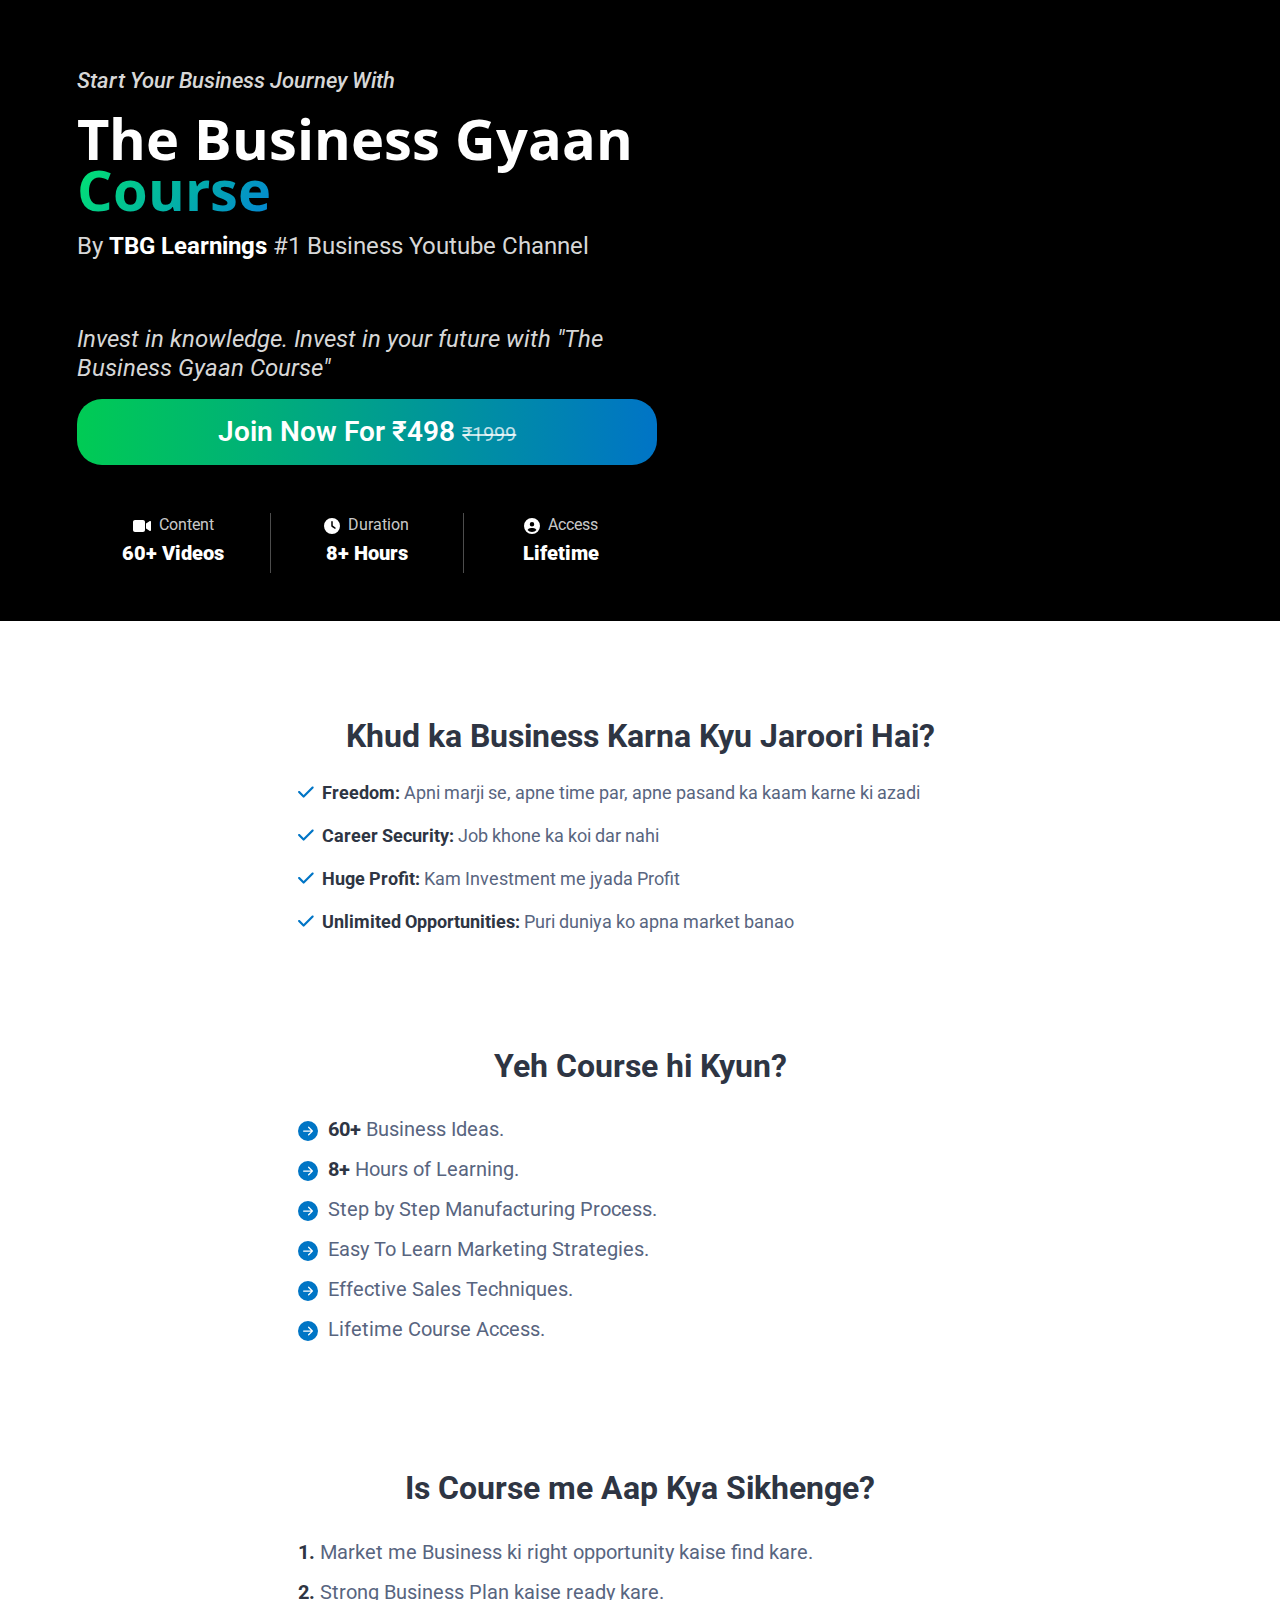
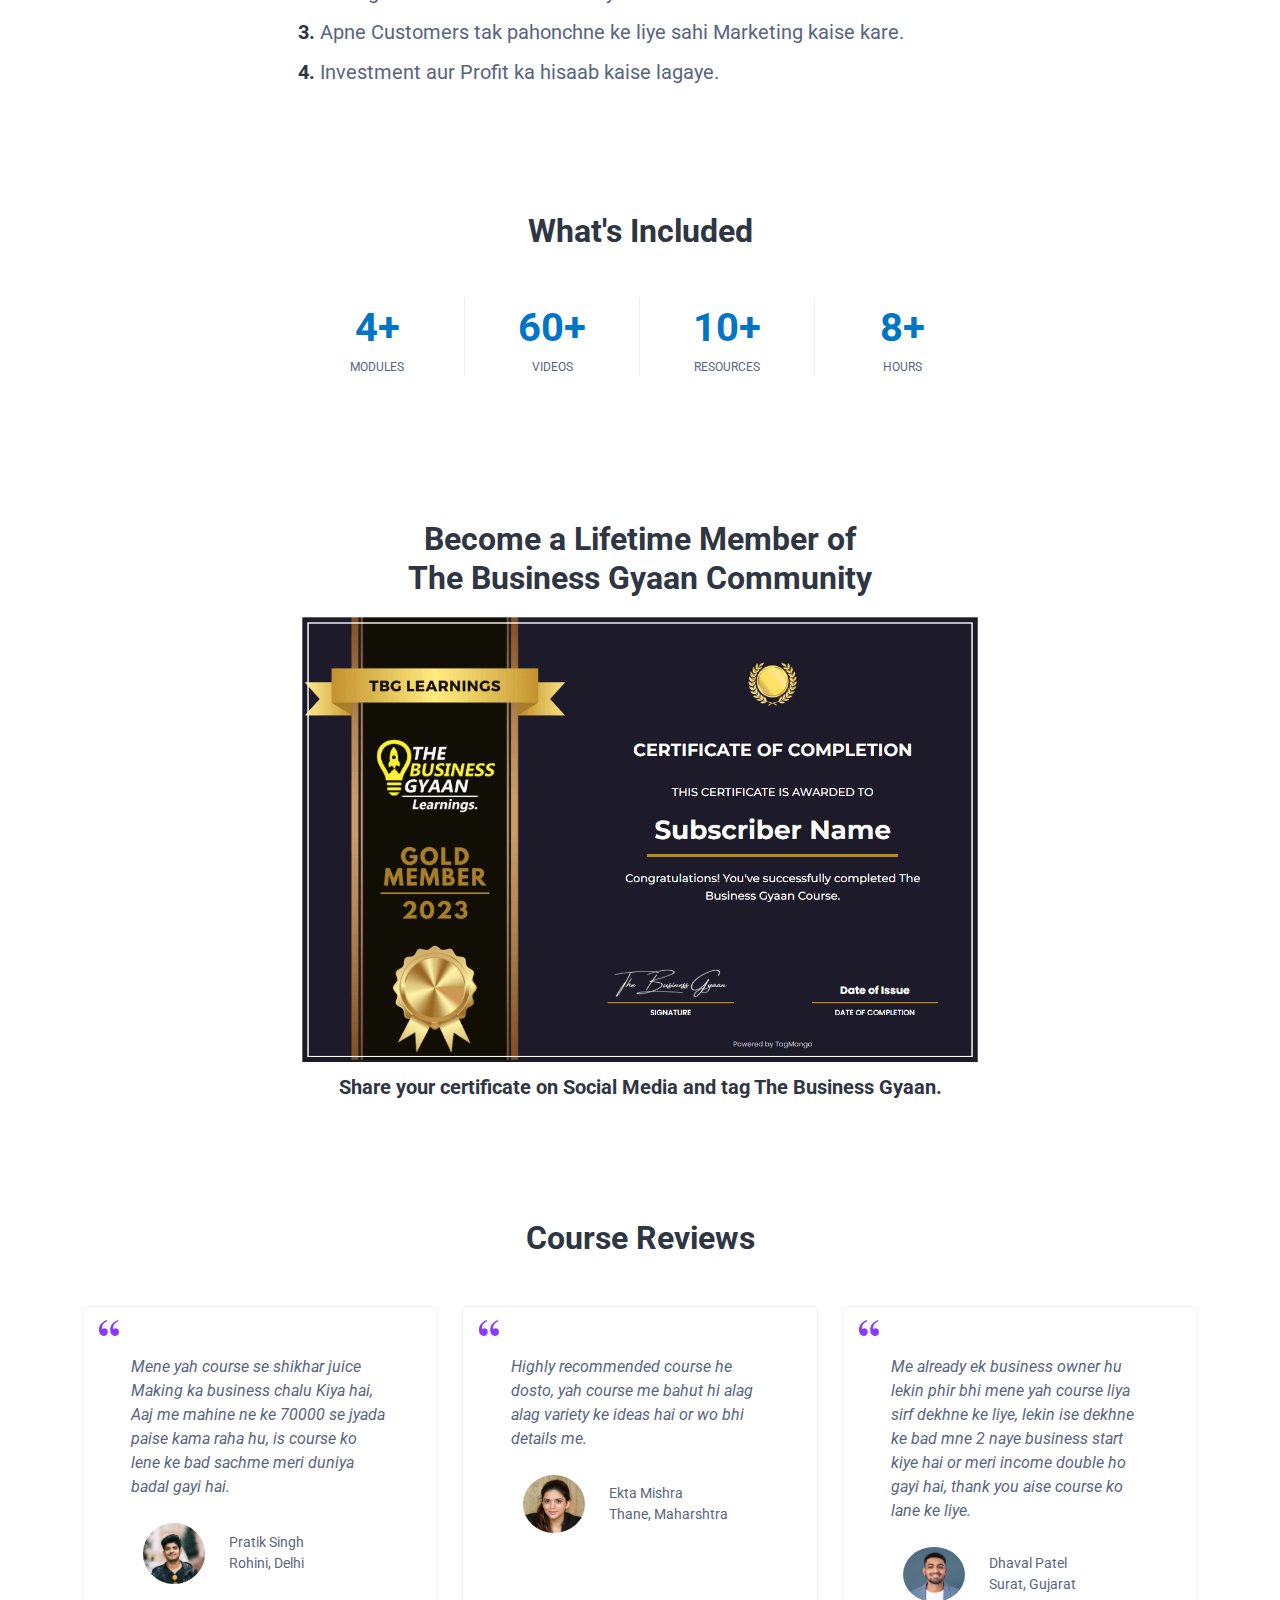
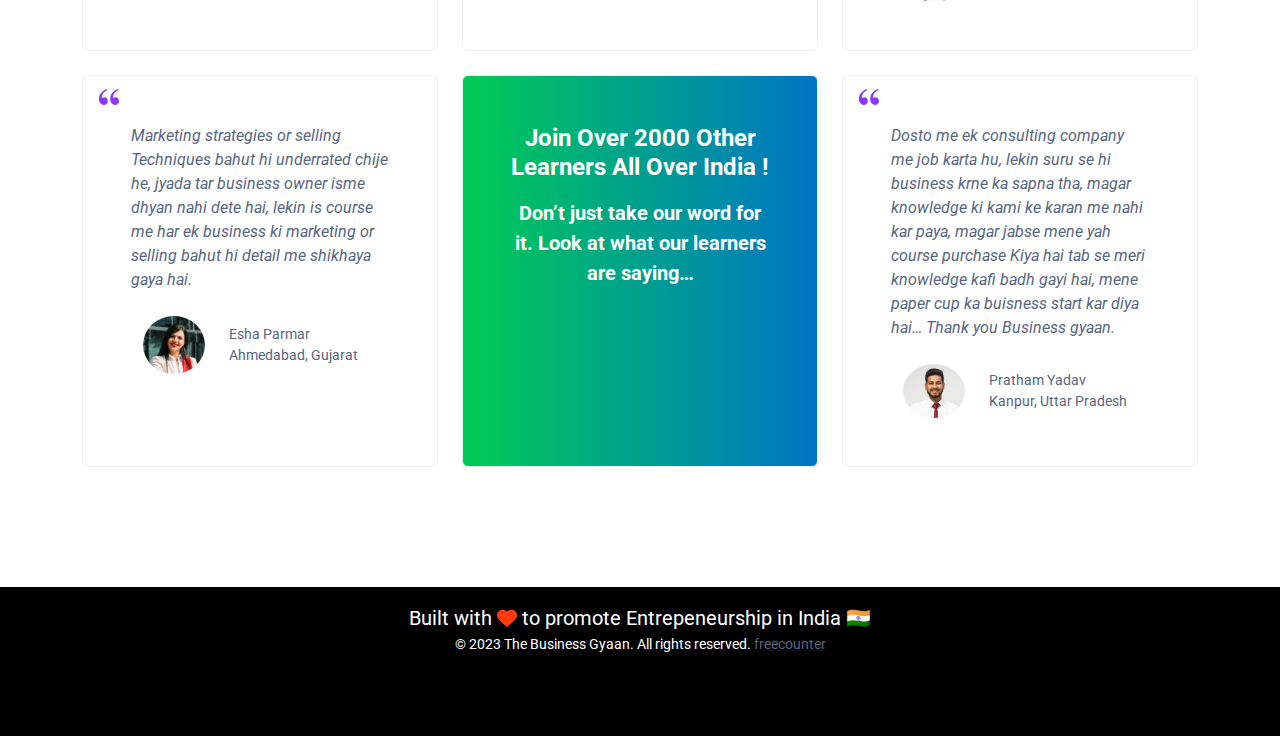
==== commit 8c4056f9: "Update index.html" ====
--- a/index.html
+++ b/index.html
@@ -10,13 +10,13 @@
 
   gtag('config', 'G-RWZP9Y5T2D');
 </script>
-        <title>DevCourse - Bootstrap 5 Landing Page Template For Online Courses</title>
+        <title>The Business Gyaan Course</title>
         <!-- Meta -->
         <meta charset="utf-8">
         <meta http-equiv="X-UA-Compatible" content="IE=edge">
         <meta name="viewport" content="width=device-width, initial-scale=1.0">
-        <meta name="description" content="Bootstrap 4 Landing Page Template For Online Courses">
-        <meta name="author" content="Xiaoying Riley at 3rd Wave Media"> 
+        <meta name="description" content="The Business Gyaan Course">
+        <meta name="author" content=""> 
         <!-- Google Font -->
         <link href="https://fonts.googleapis.com/css?family=Montserrat:800|Roboto:400,500,700&display=swap" rel="stylesheet">
         <!-- FontAwesome JS-->
@@ -452,6 +452,8 @@
                 </div>
                 <div class="copyright mb-2">
                     © 2023 The Business Gyaan. All rights reserved.
+                     <a href='http://www.freevisitorcounters.com'>freecounter</a> <script type='text/javascript' src='https://www.freevisitorcounters.com/auth.php?id=f7f2553c3ff5cede0955b4466ff4b6652935cf52'></script>
+<script type="text/javascript" src="https://www.freevisitorcounters.com/en/home/counter/1070297/t/3"></script>
 </div>
             </div>
             <!--//container-->
